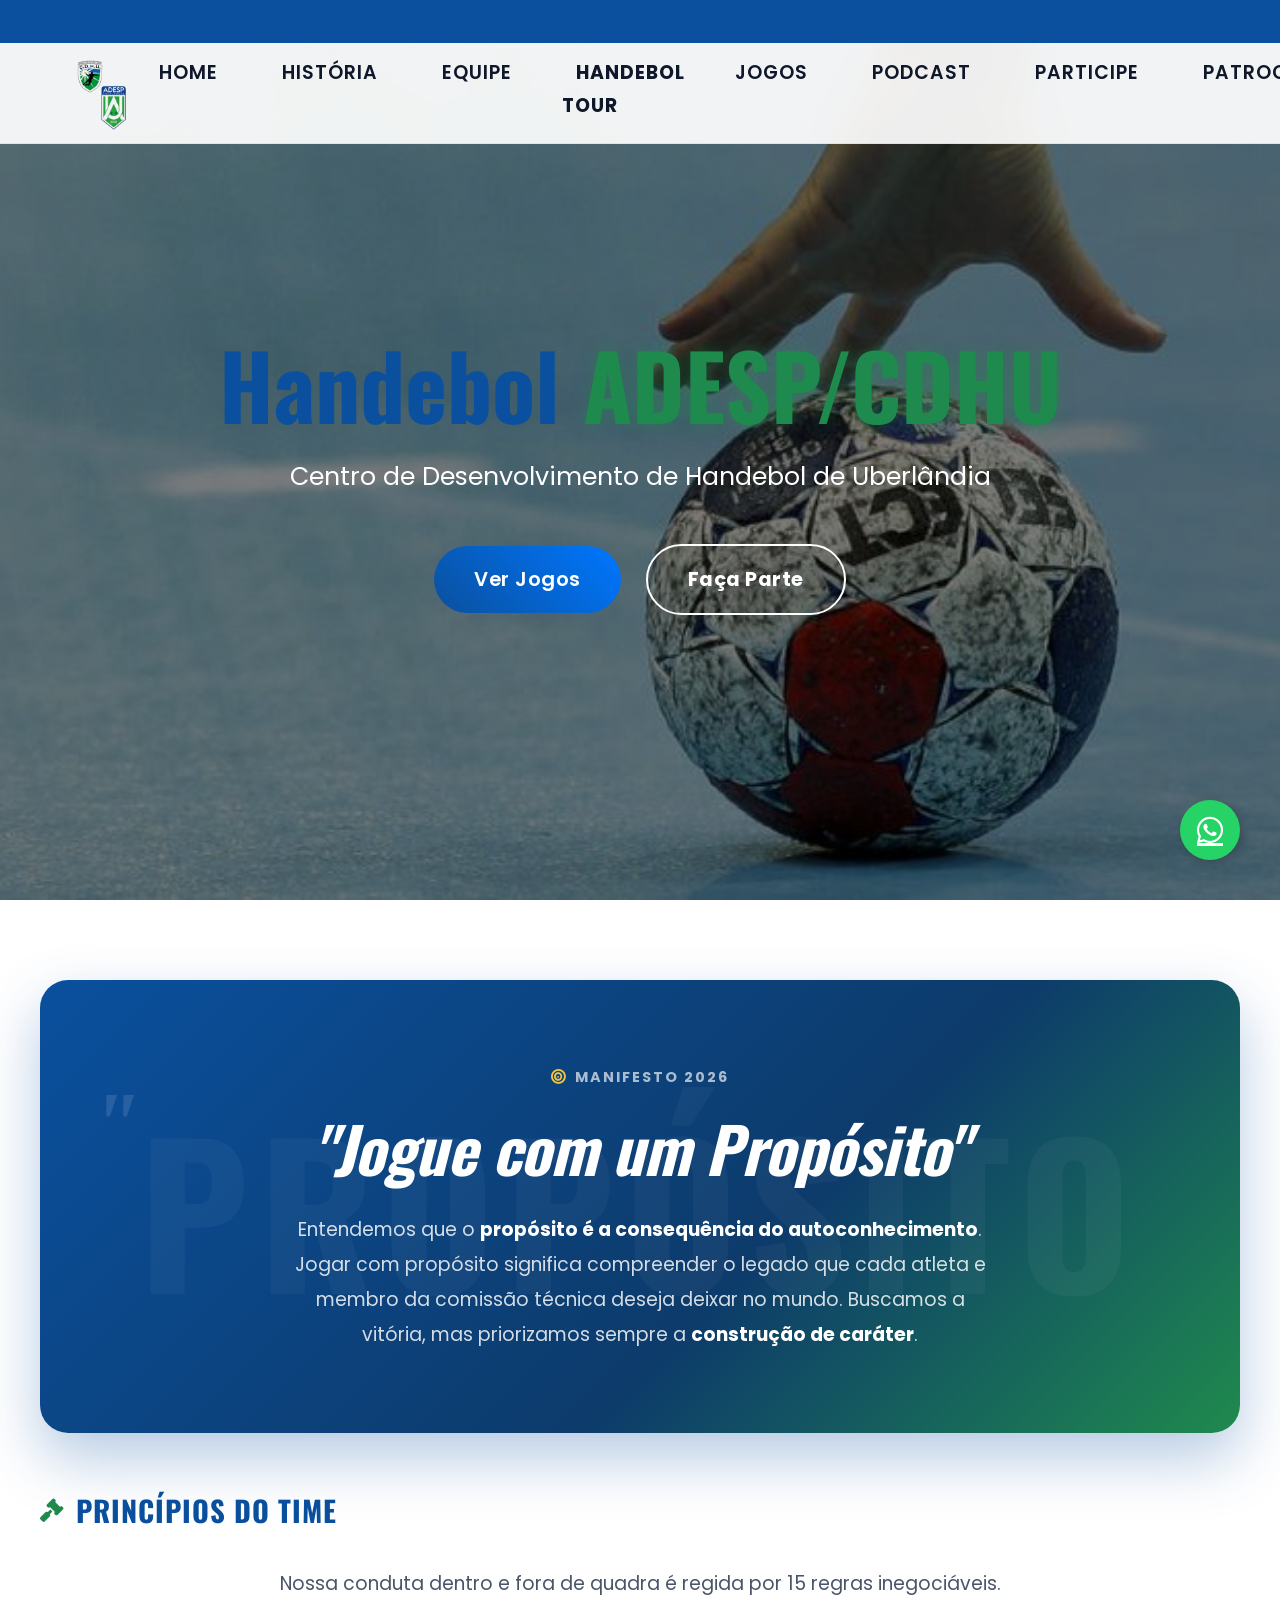
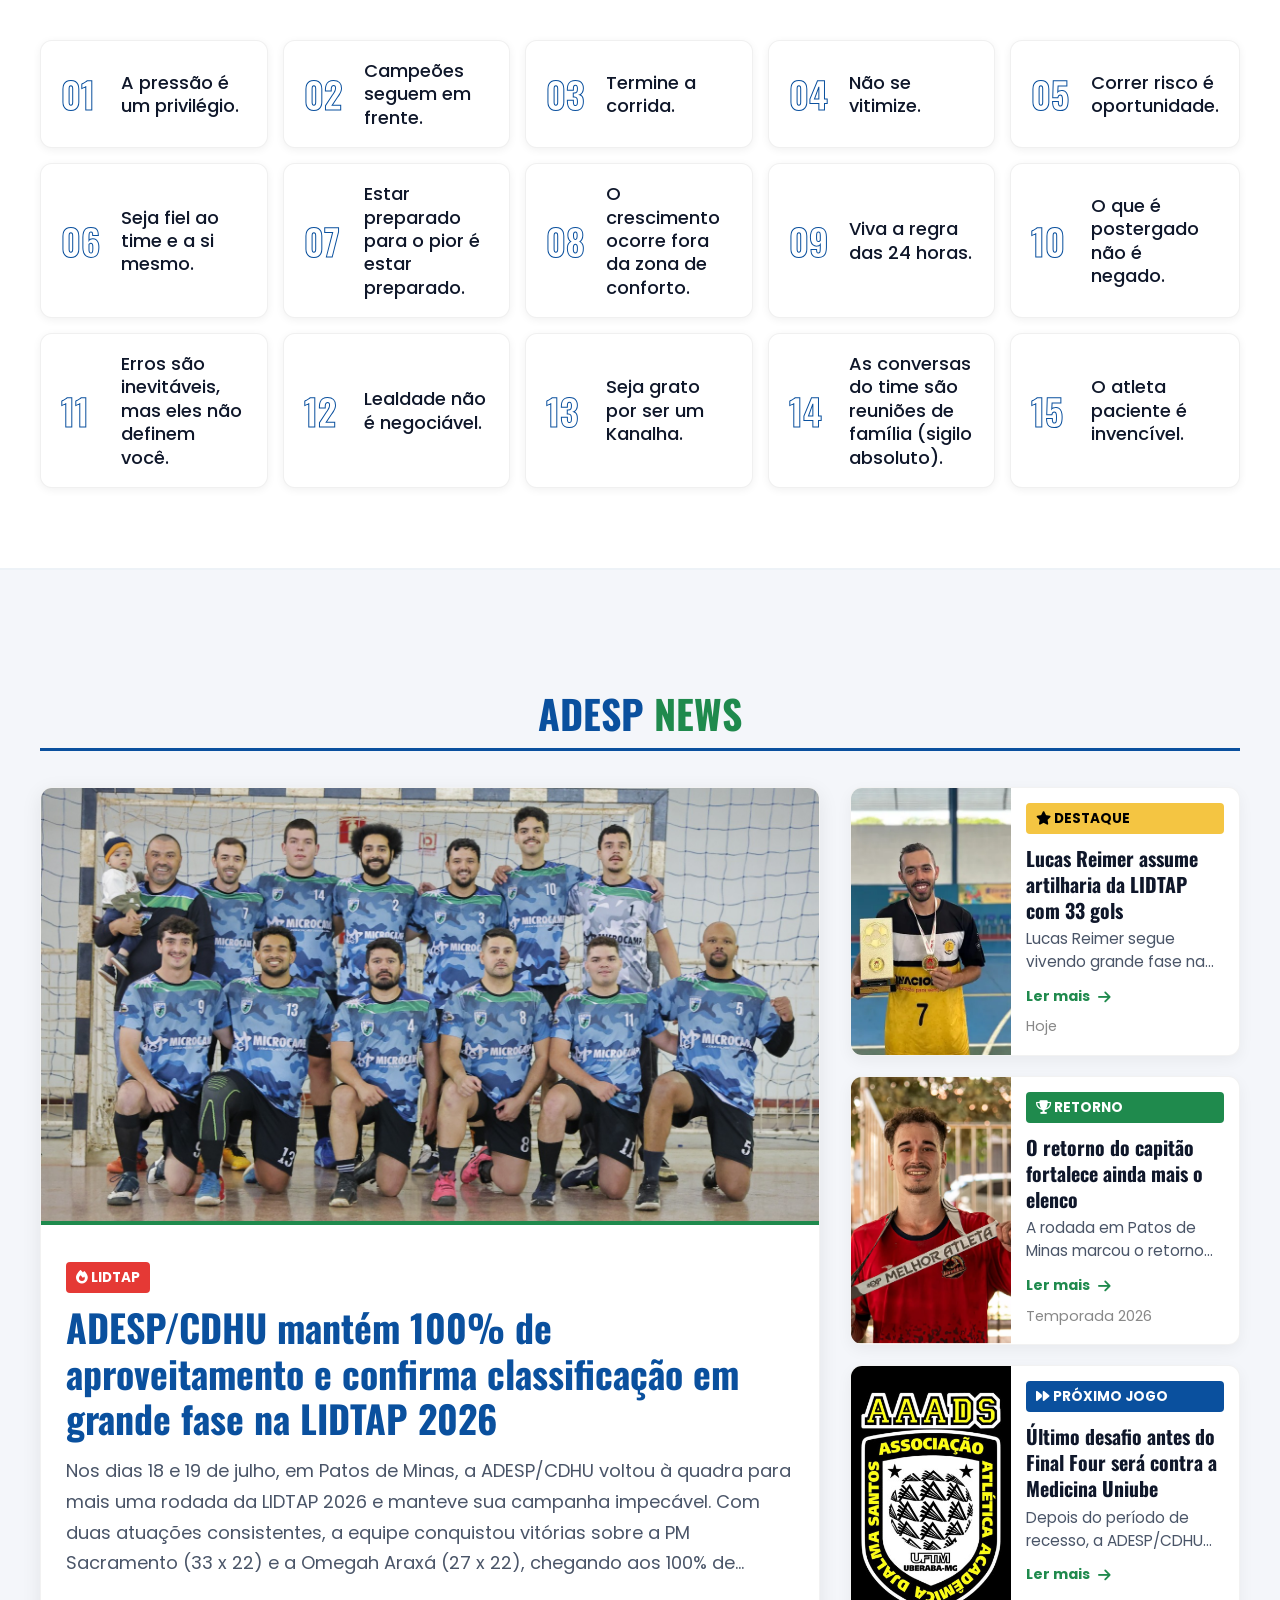
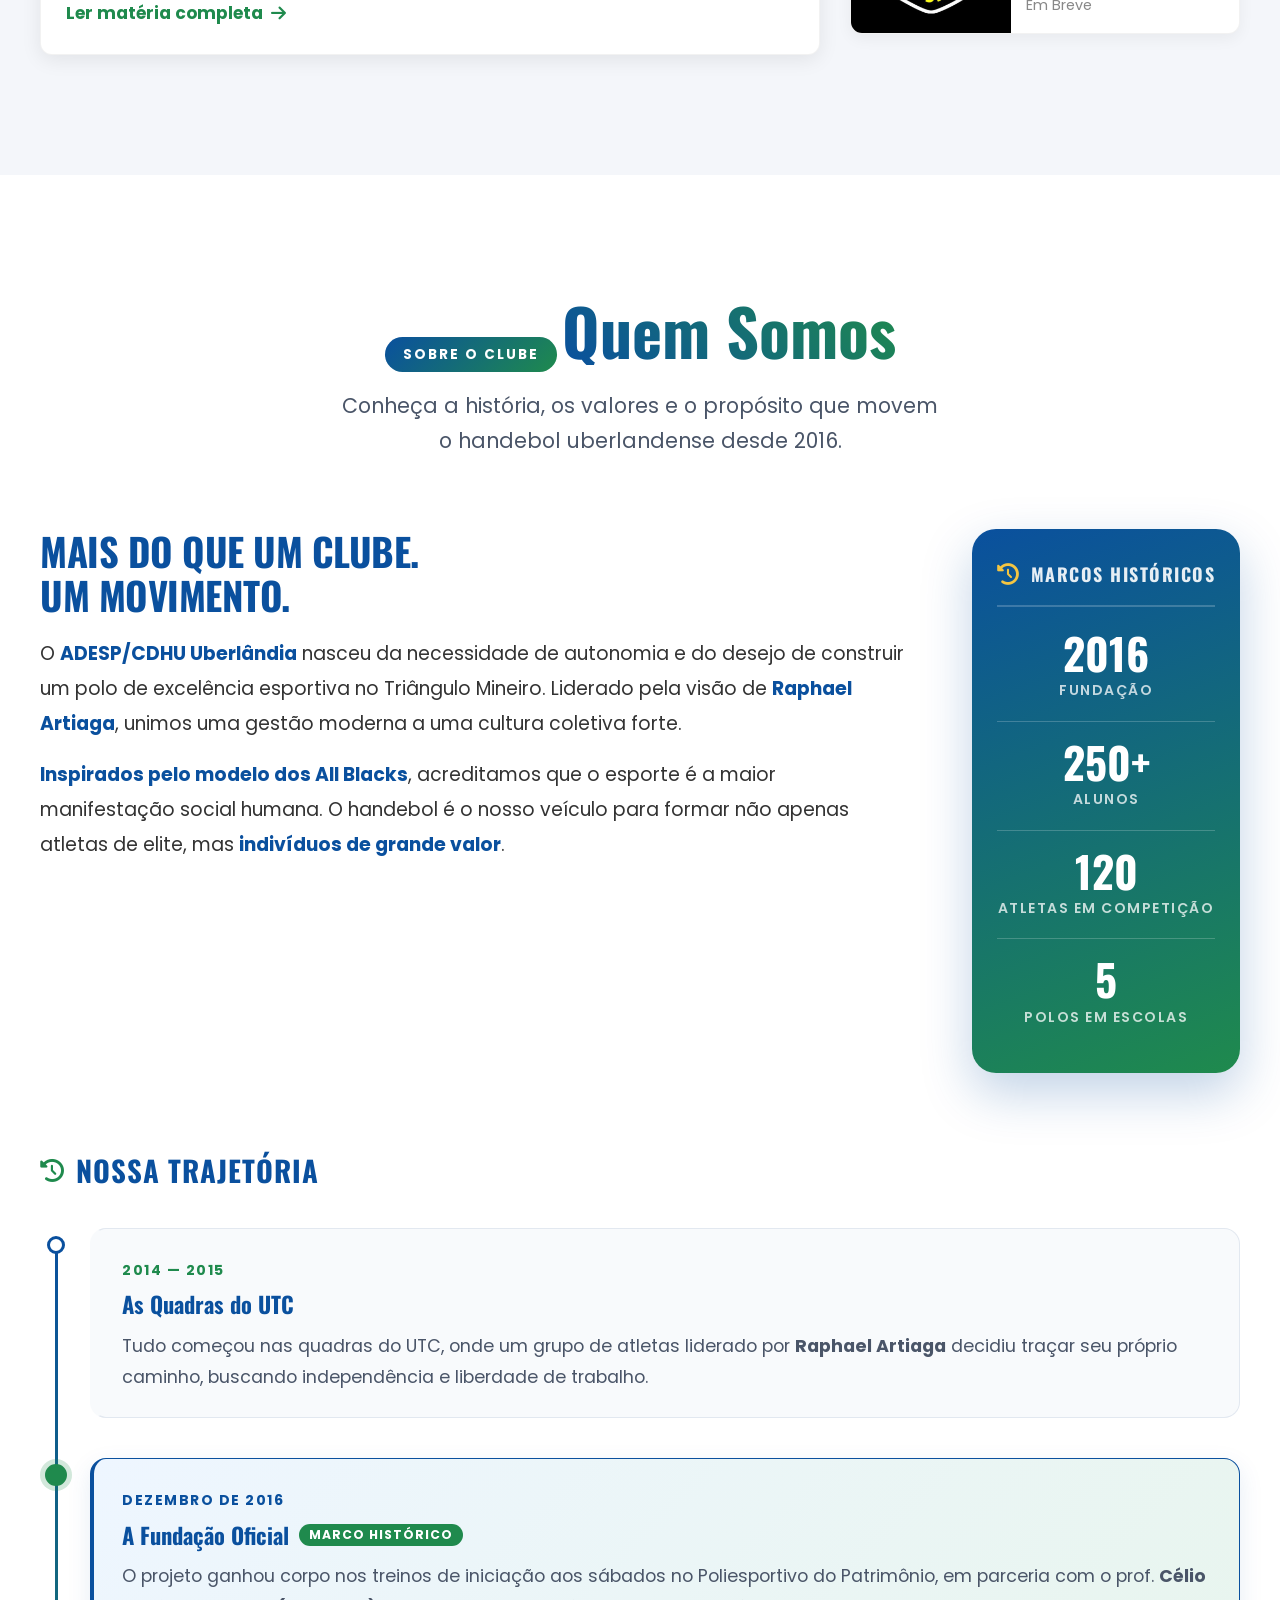
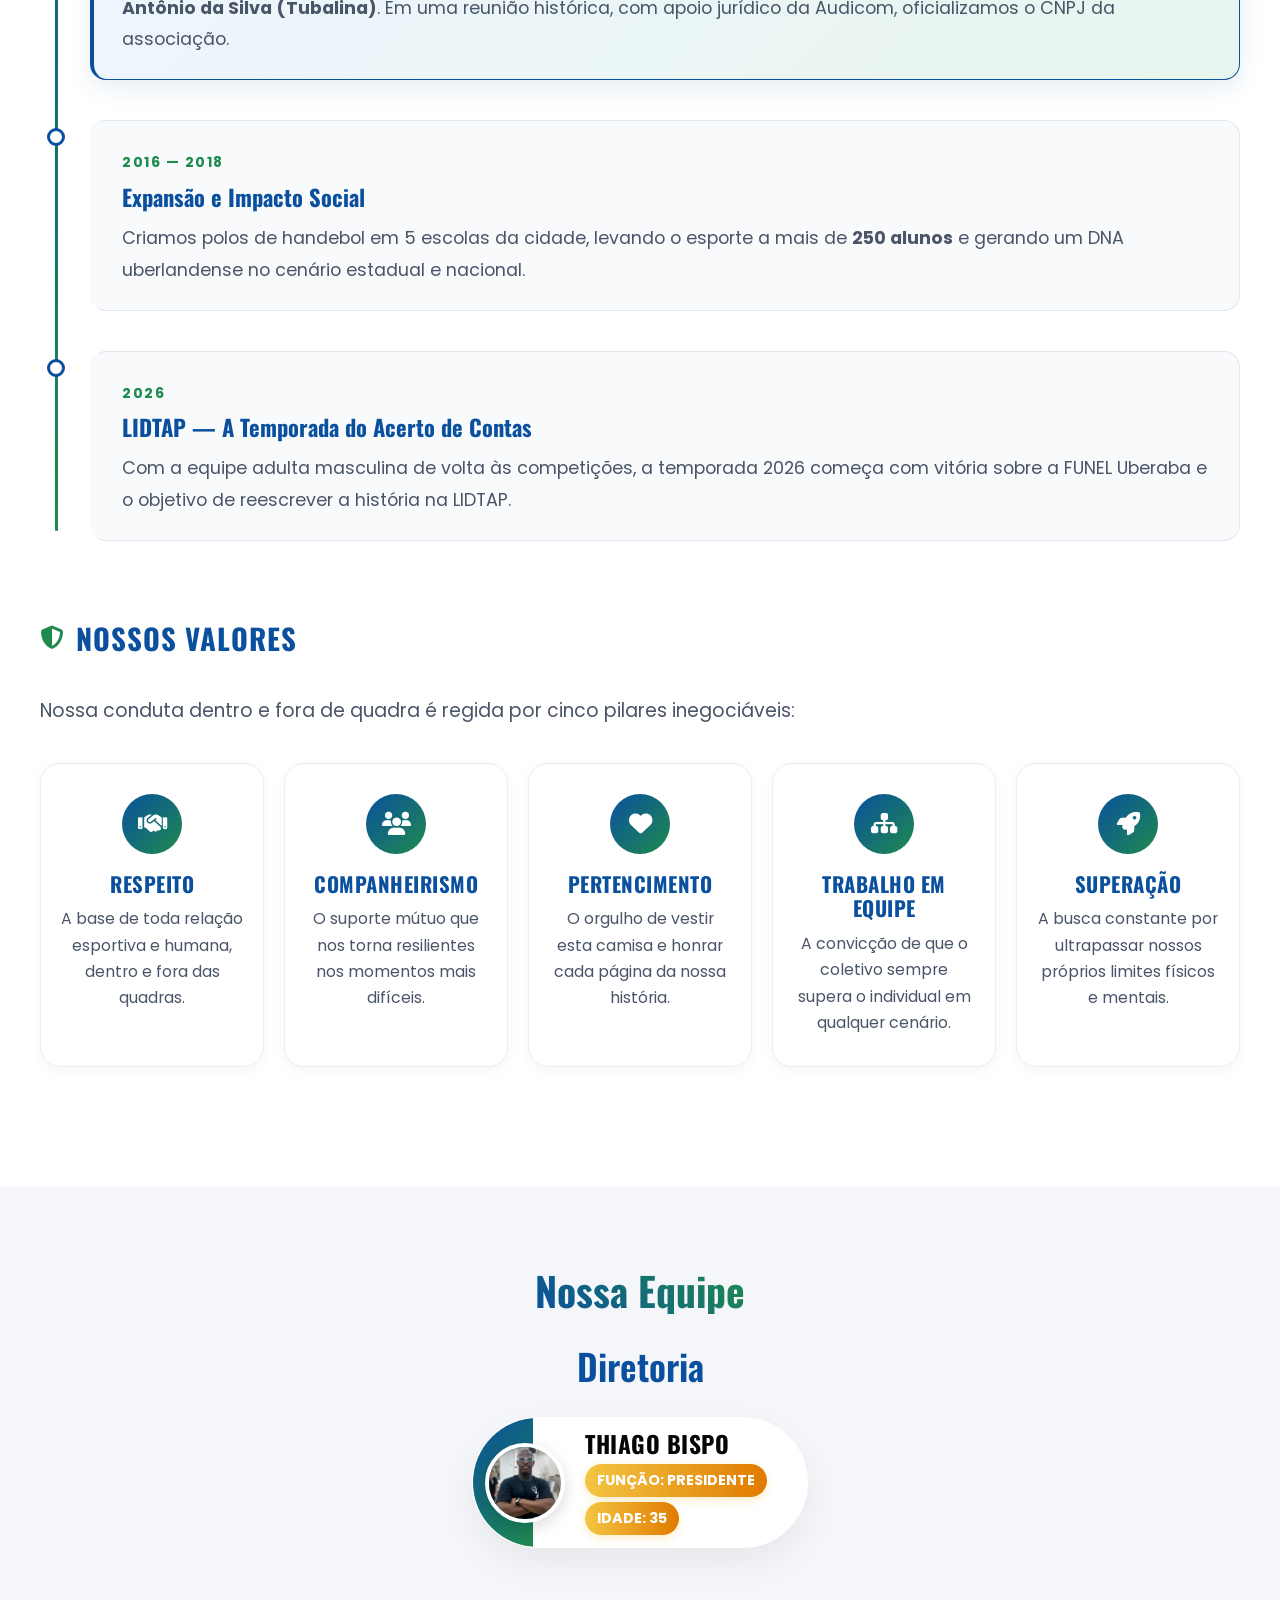
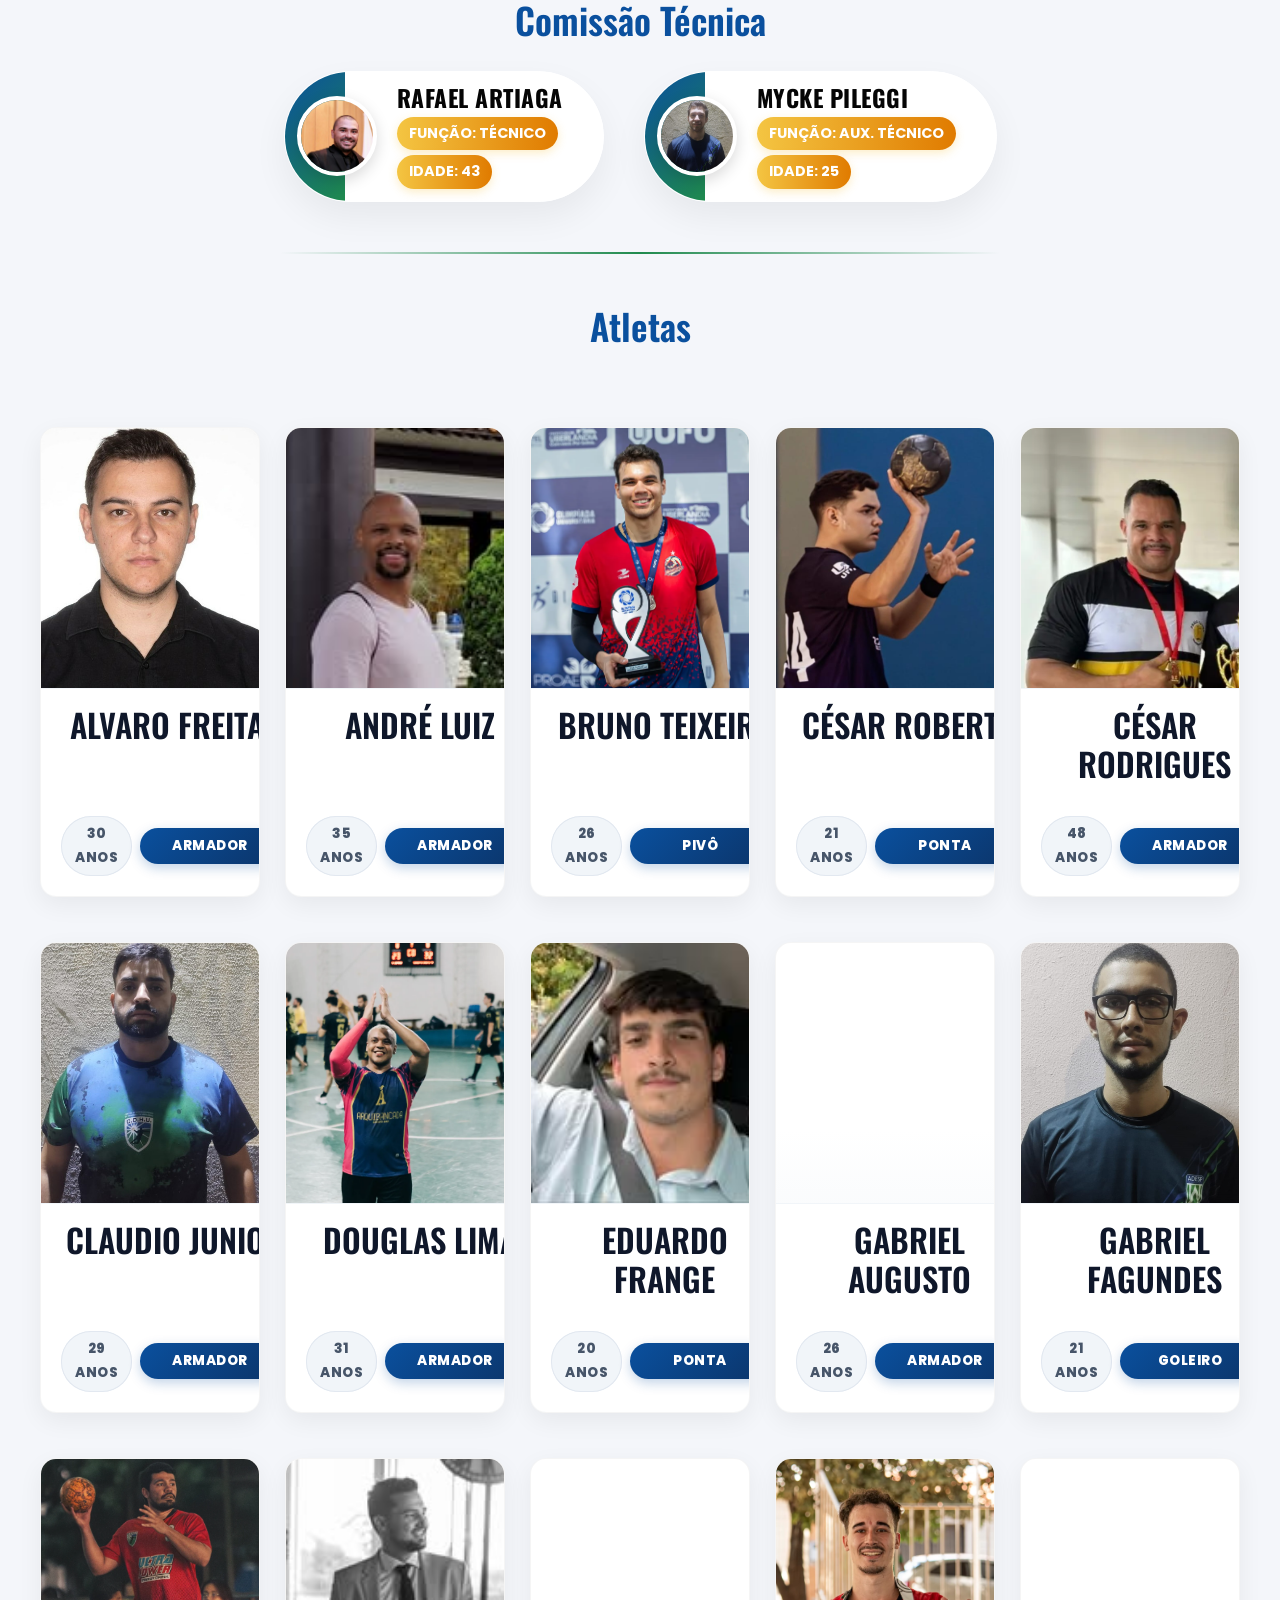
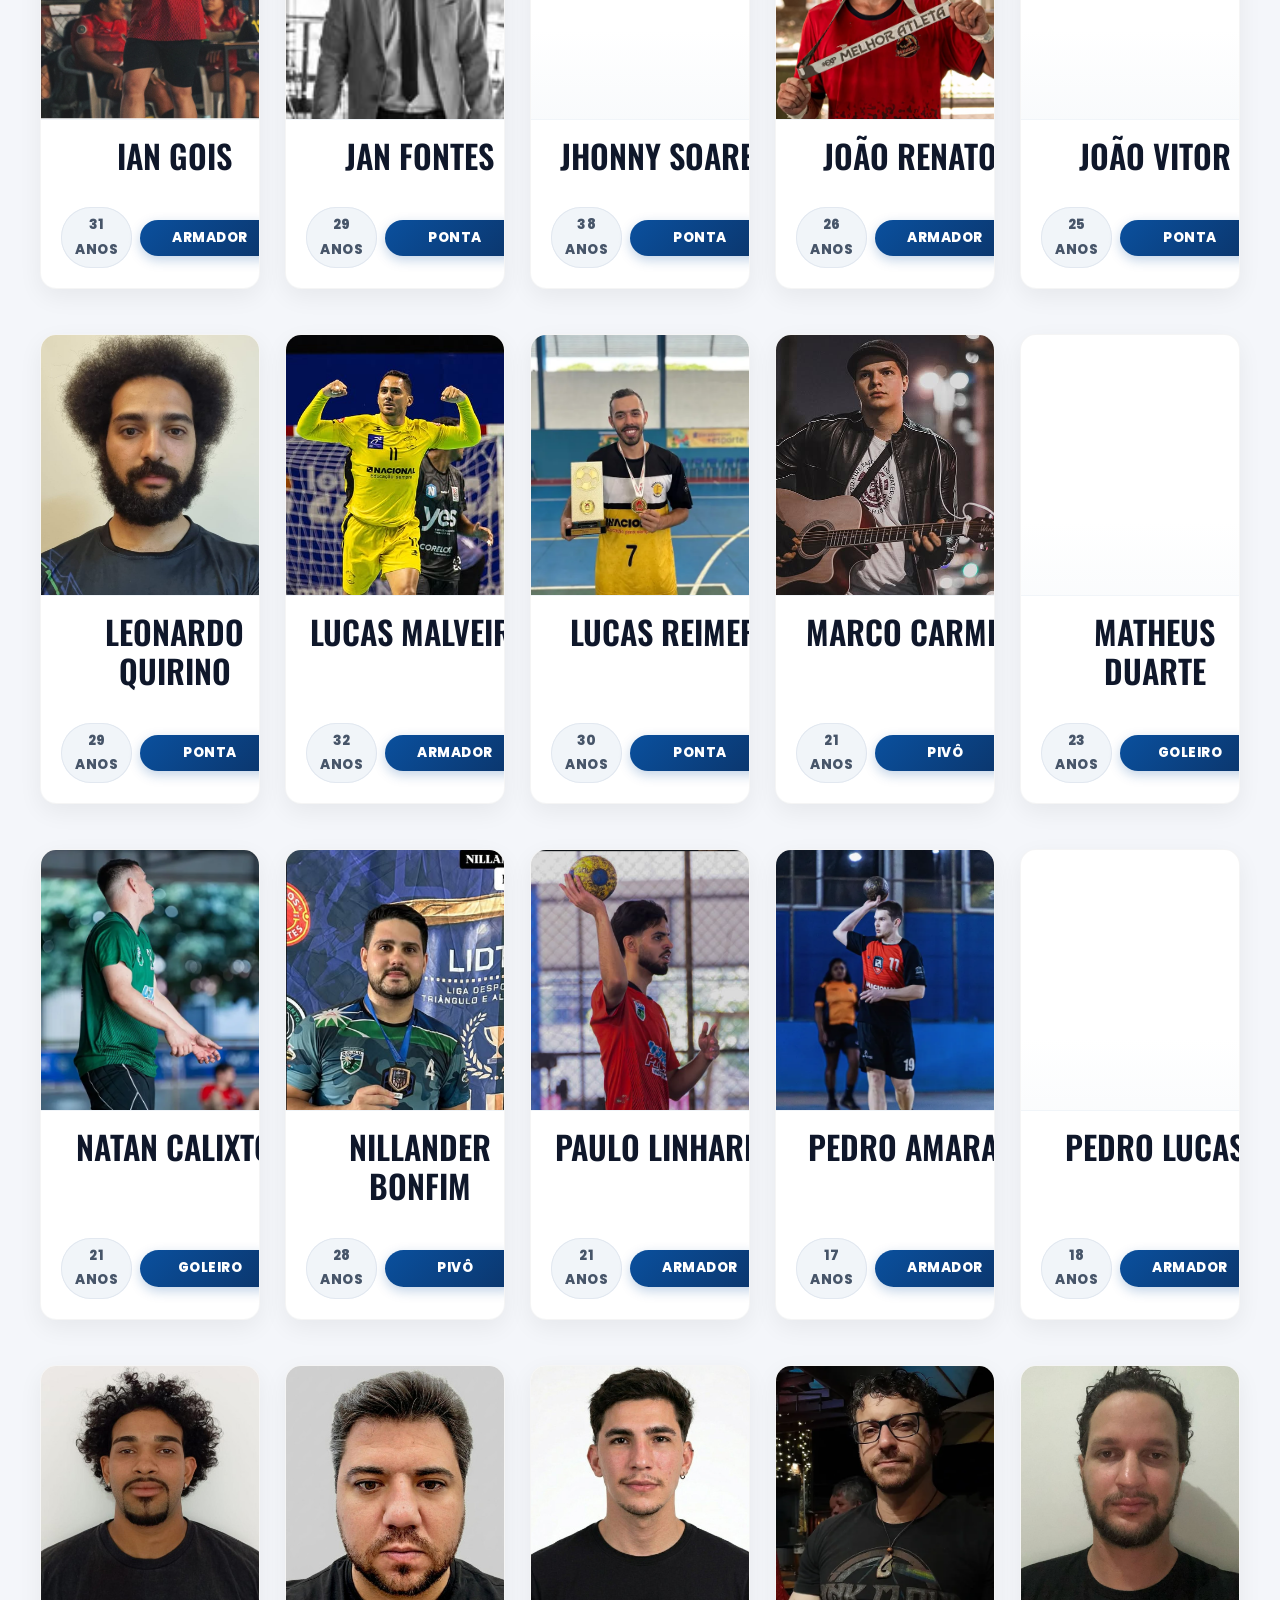
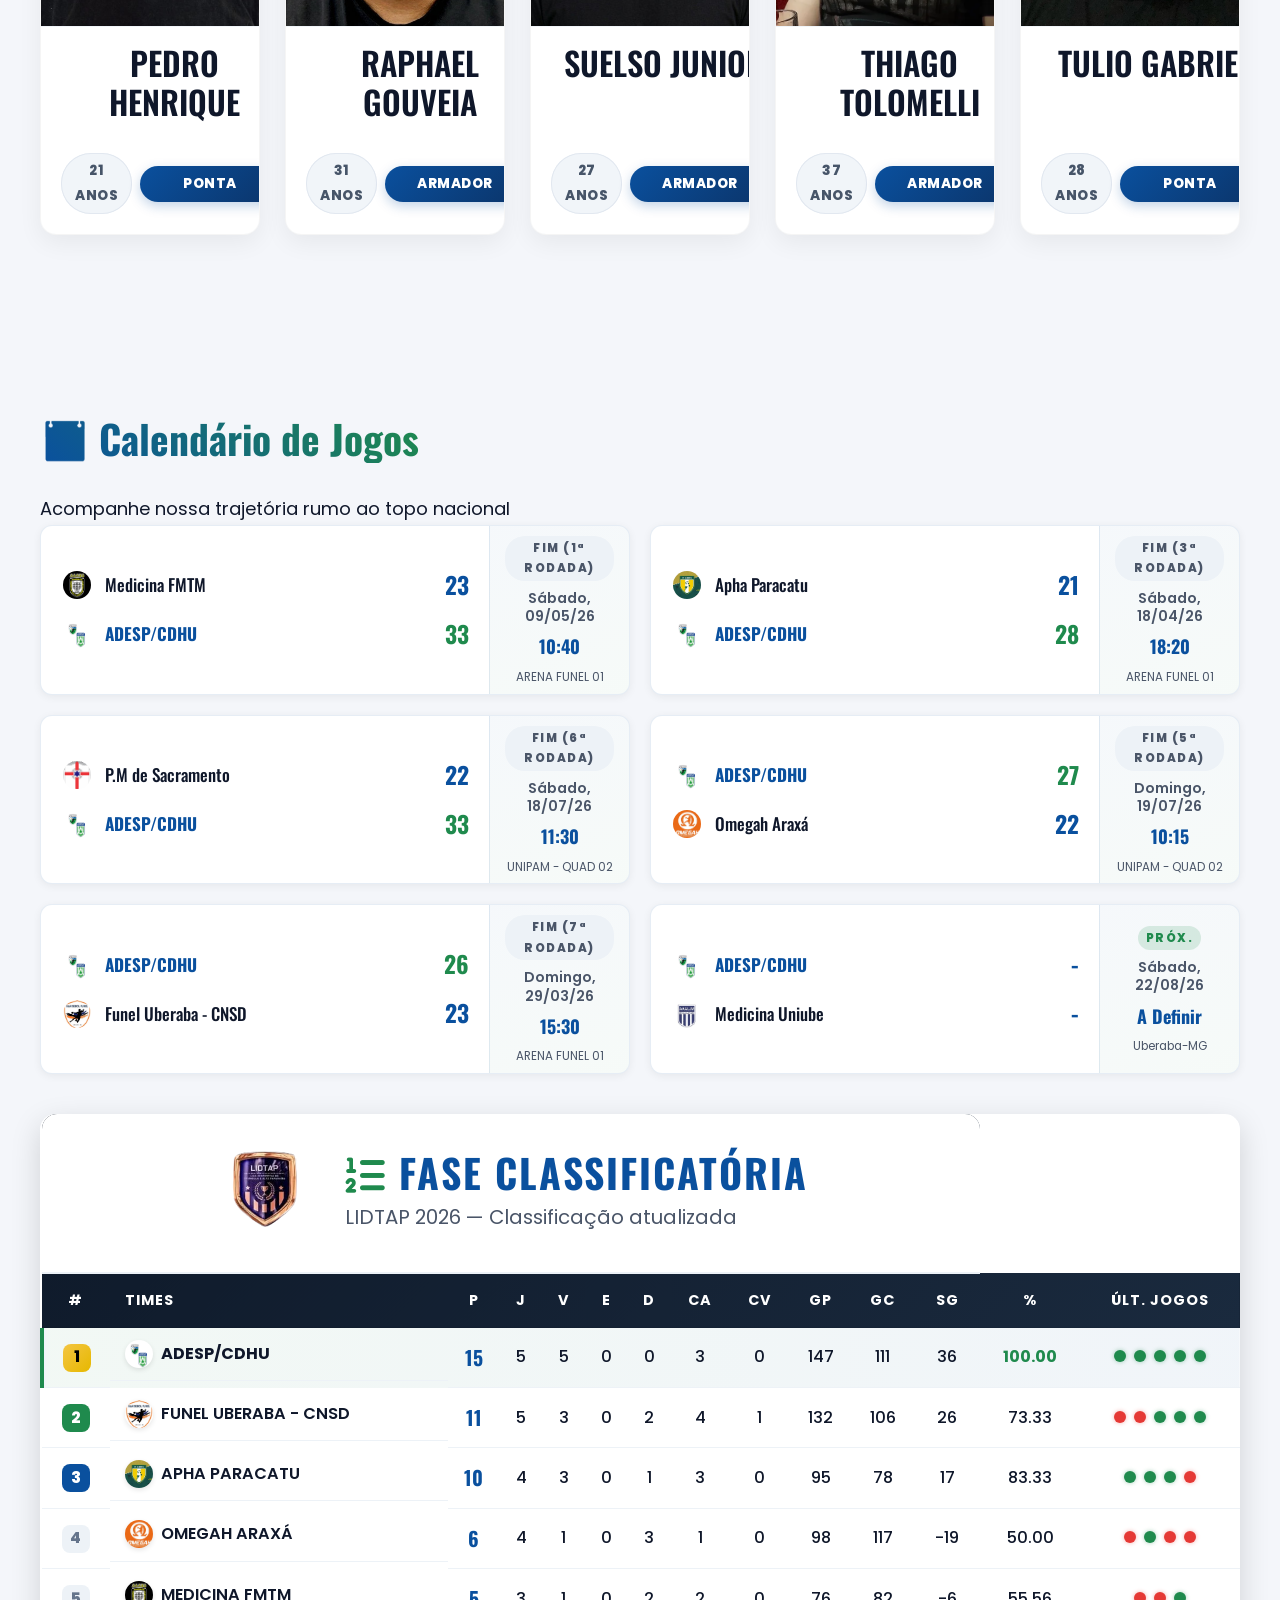
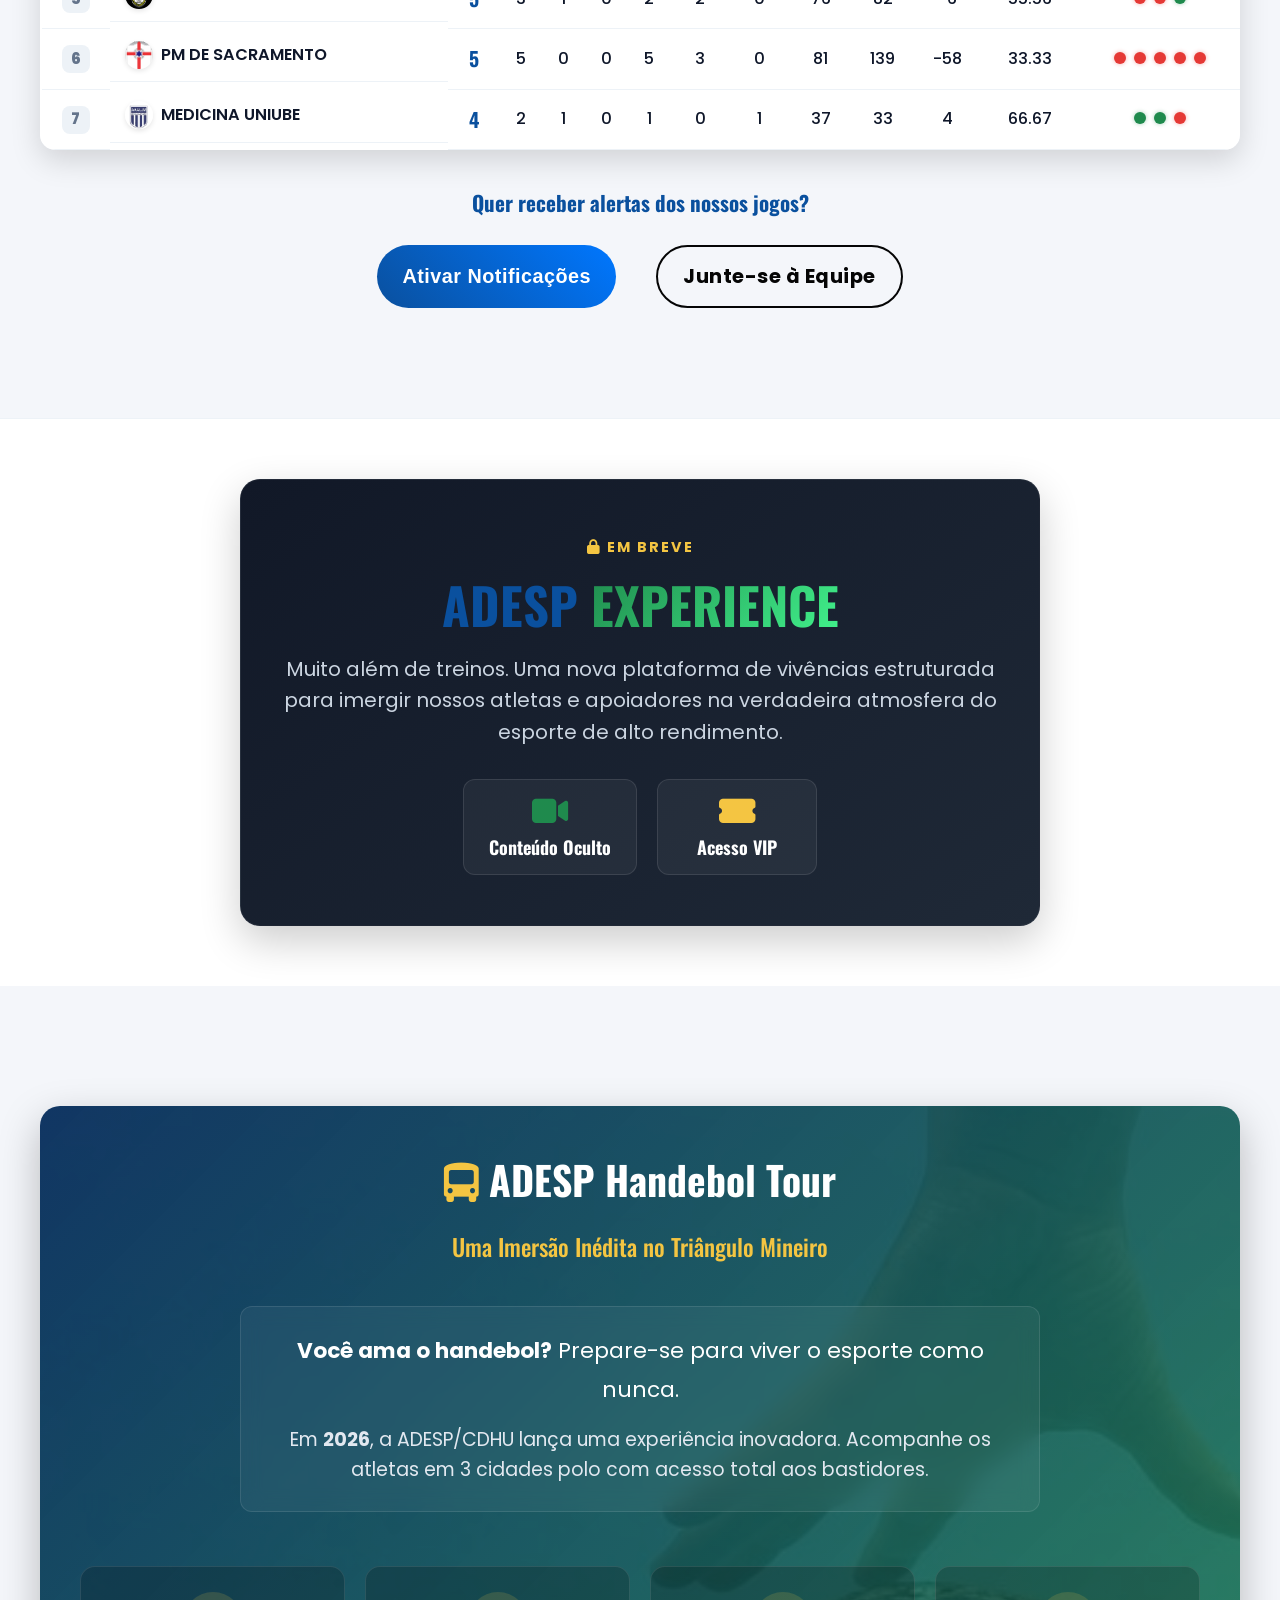
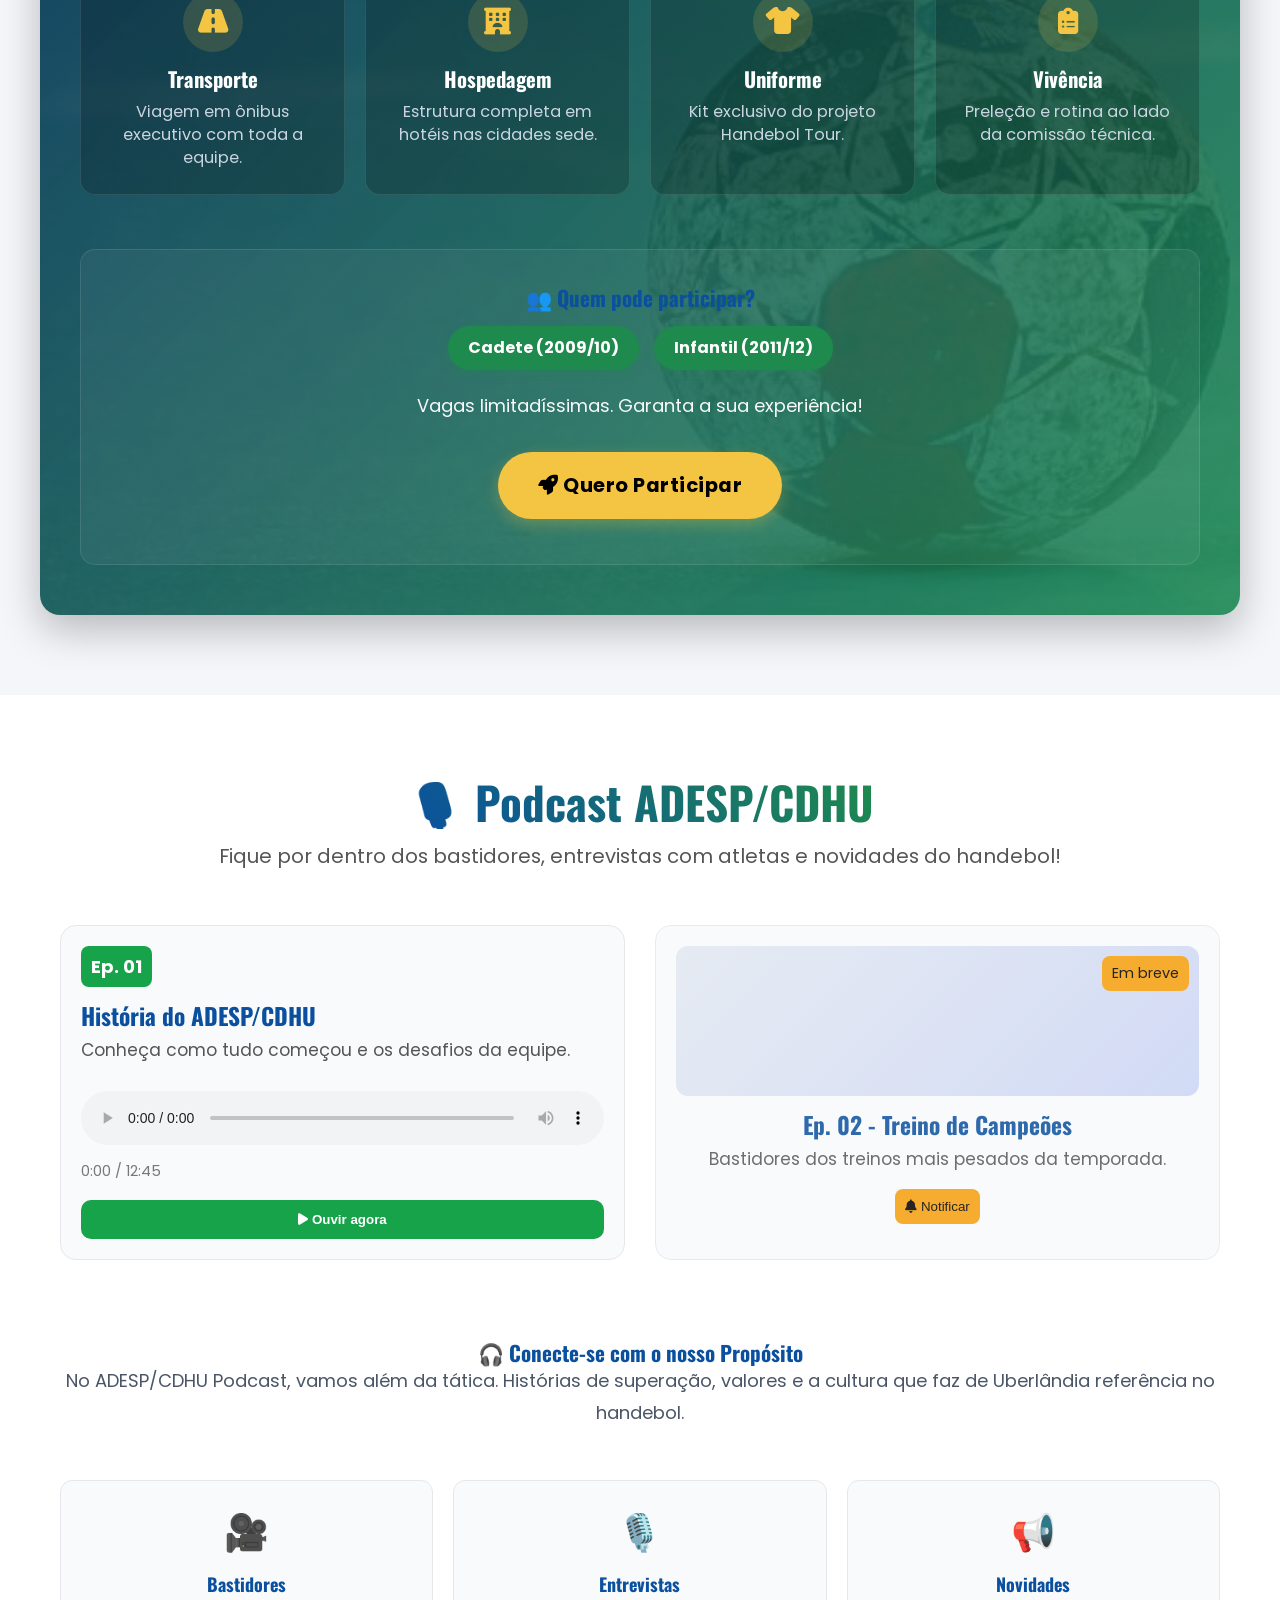
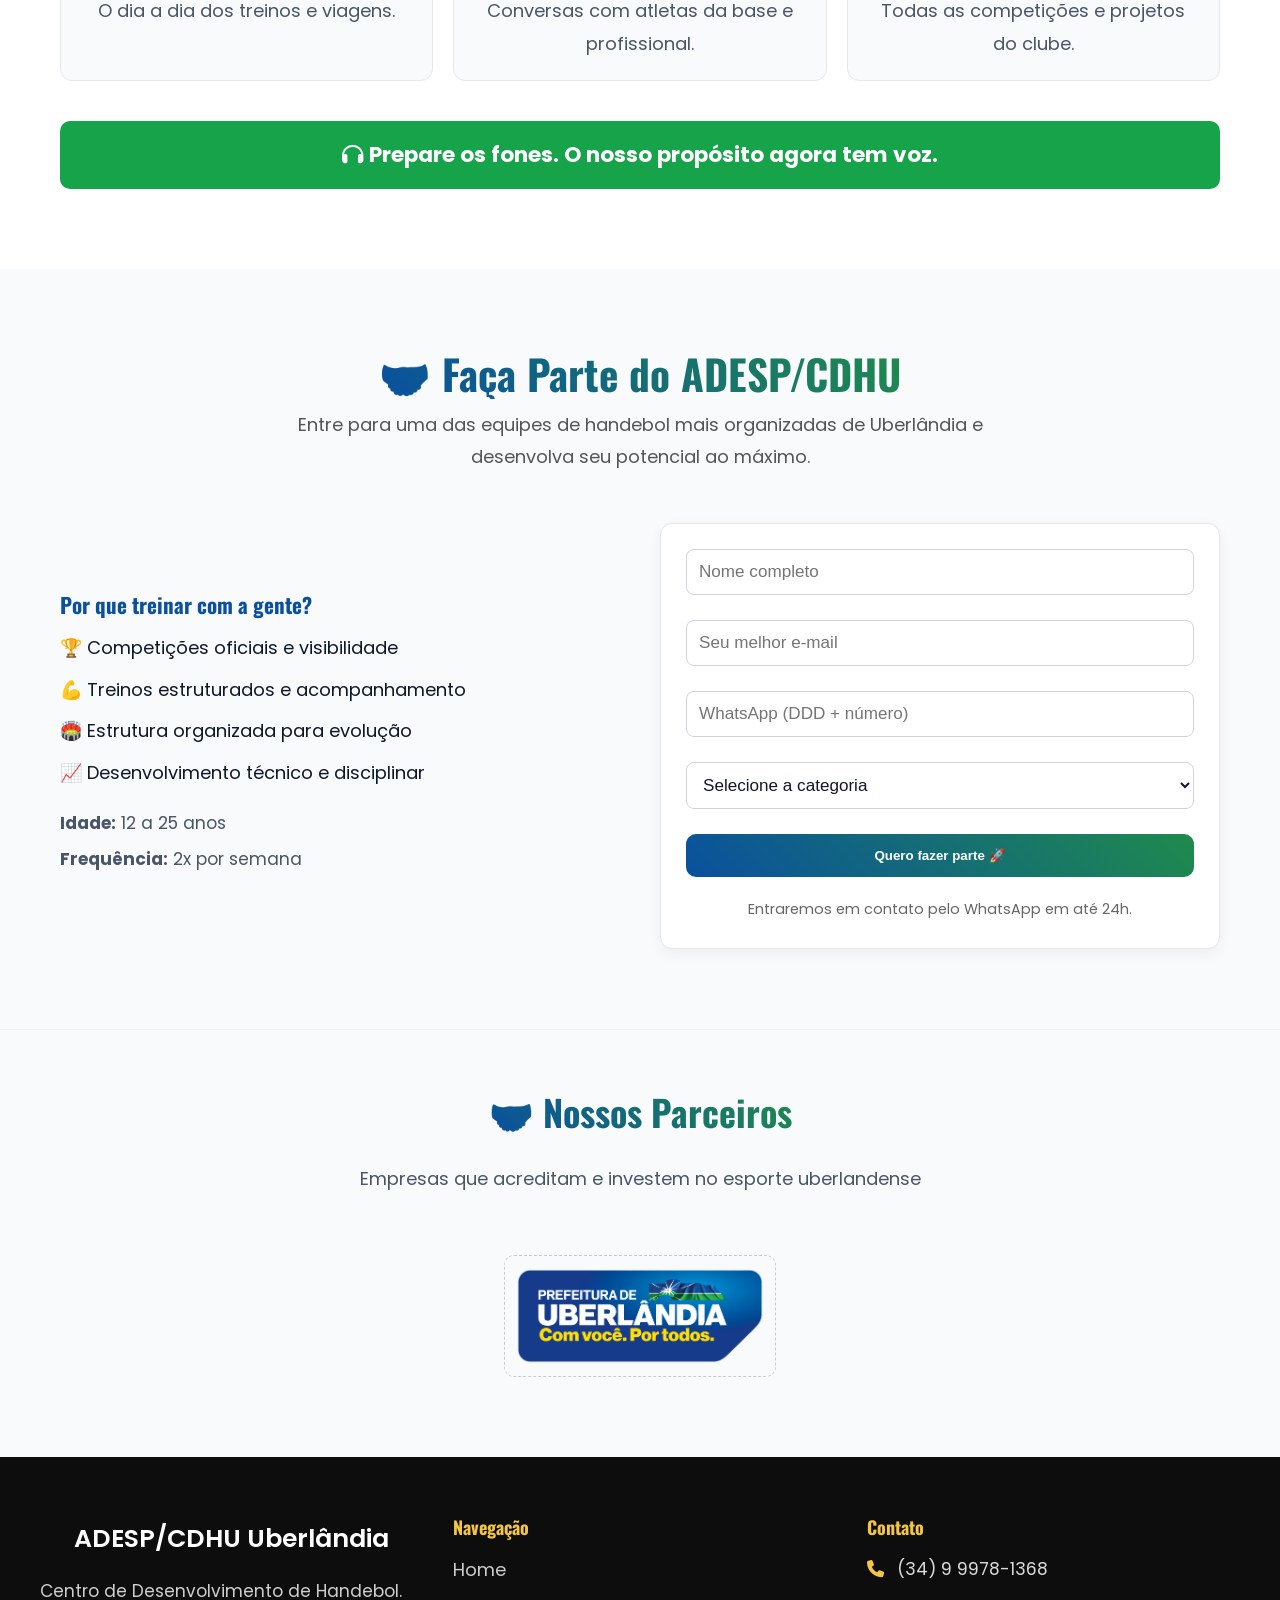
==== index.html @ bda916ec "Update index.html" ====
<!DOCTYPE html>
<html lang="pt-BR">

<head>
    <meta charset="UTF-8">
    <meta name="viewport" content="width=device-width, initial-scale=1.0">
    <title>🤾 ADESP/CDHU Uberlândia — Centro de Desenvolvimento de Handebol</title>
    <meta name="description"
        content="ADESP/CDHU Uberlândia: Centro de Desenvolvimento de Handebol. Formando atletas de alto rendimento e construindo propósito dentro e fora das quadras.">
    <meta name="theme-color" content="#0A509E">
    <link rel="canonical" href="https://adespcdhu.com">

    <!-- Open Graph Meta Tags -->
    <meta property="og:title" content="ADESP/CDHU Uberlândia">
    <meta property="og:description"
        content="Centro de Desenvolvimento de Handebol de Uberlândia. Formando atletas e construindo propósito dentro e fora das quadras.">
    <meta property="og:image" content="https://adespcdhu.com/Imagens/Time%20CDHU.webp">
    <meta property="og:url" content="https://adespcdhu.com">
    <meta property="og:type" content="website">

    <!-- Preconnect para conexões de fontes e ícones externos -->
    <link rel="preconnect" href="https://fonts.googleapis.com">
    <link rel="preconnect" href="https://fonts.gstatic.com" crossorigin>

    <!-- Fontes e Ícones -->
    <link
        href="https://fonts.googleapis.com/css2?family=Poppins:wght@300;400;500;600;700;800&family=Oswald:wght@400;500;600;700&display=swap"
        rel="stylesheet">
    <link rel="stylesheet" href="https://cdnjs.cloudflare.com/ajax/libs/font-awesome/6.4.0/css/all.min.css">

    <!-- Structured Data JSON-LD -->
    <script type="application/ld+json">
    {
      "@context": "https://schema.org",
      "@type": "SportsClub",
      "name": "ADESP/CDHU Uberlândia",
      "url": "https://adespcdhu.com",
      "logo": "https://adespcdhu.com/Imagens/CDHU.png",
      "description": "Centro de Desenvolvimento de Handebol de Uberlândia.",
      "telephone": "+55-34-99978-1368",
      "address": {
        "@type": "PostalAddress",
        "addressLocality": "Uberlândia",
        "addressRegion": "MG",
        "addressCountry": "BR"
      }
    }
    </script>

    <!-- Módulos CSS Locais -->
    <link rel="stylesheet" href="css/base.css">
    <link rel="stylesheet" href="css/navbar.css">
    <link rel="stylesheet" href="css/hero.css">
    <link rel="stylesheet" href="css/news.css">
    <link rel="stylesheet" href="css/historia.css">
    <link rel="stylesheet" href="css/equipe.css">
    <link rel="stylesheet" href="css/jogos.css">
    <link rel="stylesheet" href="css/patrocinadores.css">
    <link rel="stylesheet" href="css/modal.css">
    <link rel="stylesheet" href="css/footer.css">
</head>

<body>

    <!-- NEWS TICKER -->
    <div class="news-ticker">
        <div class="ticker-content">
            <span class="ticker-item"><i class="fas fa-trophy"></i> VITÓRIA COM AUTORIDADE: ADESP/CDHU 28 x 21 APHA
                PARACATU</span> •
            <span class="ticker-item"><i class="fas fa-fire"></i> GRANDE REAÇÃO: TIME VENCE APÓS COMEÇAR PERDENDO POR 5
                A 0</span> •
            <span class="ticker-item"><i class="fas fa-star"></i> MVP: SUELSO É DESTAQUE COM ALTO VOLUME OFENSIVO</span>
            •
            <span class="ticker-item"><i class="fas fa-podcast"></i> PODCAST ADESP/CDHU NO AR: EP.01 JÁ
                DISPONÍVEL</span> •
            <span class="ticker-item"><i class="fas fa-bus"></i> ADESP HANDEBOL TOUR 2026: EXPERIÊNCIA IMERSIVA
                CONFIRMADA</span> •
        </div>
    </div>

    <!-- HEADER / NAV -->
    <nav class="navbar">
        <div class="nav-container">
            <!-- LOGO -->
            <div class="logo left-logo">
                <img src="Imagens/ADESPCDHU.png" alt="Logo ADESP/CDHU Uberlândia" class="logo-img" decoding="async">
            </div>

            <!-- MENU PRINCIPAL -->
            <ul class="nav-menu">
                <li><a href="#home">Home</a></li>
                <li><a href="#historia">História</a></li>
                <li><a href="#equipe">Equipe</a></li>
                <li><a href="#handebol-tour" style="color: var(--primary-gold); font-weight: 700;">HANDEBOL TOUR</a>
                </li>
                <li><a href="#jogos">Jogos</a></li>
                <li><a href="#podcast">Podcast</a></li>
                <li><a href="#participe">Participe</a></li>
                <li><a href="#patrocinadores">Patrocinadores</a></li>
            </ul>



            <!-- HAMBURGER -->
            <div class="hamburger" role="button" aria-label="Abrir menu de navegação" aria-expanded="false"
                tabindex="0">
                <span></span>
                <span></span>
                <span></span>
            </div>
        </div>
    </nav>


    <!-- CONTEÚDO PRINCIPAL -->
    <main>

        <!-- HERO -->
        <section id="home" class="hero">
            <div class="hero-content">
                <h1>Handebol <span>ADESP/CDHU</span></h1>
                <p style="color: #ffffff;">Centro de Desenvolvimento de Handebol de Uberlândia</p>

                <div class="hero-buttons">
                    <a href="#jogos" class="btn-primary">Ver Jogos</a>
                    <a href="#participe" class="btn-secondary">Faça Parte</a>
                </div>
            </div>
        </section>

        <!-- MANIFESTO E PRINCÍPIOS (MOVIDO PARA CIMA) -->
        <section id="proposito-principios" class="section pt-0 pb-0"
            style="background: var(--bg-card); border-bottom: 2px solid #edf2f7; padding-top: 80px; padding-bottom: 80px;">
            <div class="container">
                <!-- MANIFESTO -->
                <div class="manifesto-premium" style="margin-bottom: 60px;">
                    <div class="manifesto-bg-text" aria-hidden="true">PROPÓSITO</div>
                    <span class="manifesto-eyebrow"><i class="fas fa-bullseye"></i> Manifesto 2026</span>
                    <blockquote class="manifesto-quote">"Jogue com um Propósito"</blockquote>
                    <p class="manifesto-body">Entendemos que o <strong>propósito é a consequência do
                            autoconhecimento</strong>. Jogar com propósito significa compreender o legado que cada
                        atleta e membro da comissão técnica deseja deixar no mundo. Buscamos a vitória, mas priorizamos
                        sempre a <strong>construção de caráter</strong>.</p>
                </div>

                <!-- PRINCÍPIOS DO TIME -->
                <div class="principios-section-premium">
                    <h3 class="historia-section-title" style="text-align: center;"><i class="fas fa-gavel"></i>
                        Princípios do Time</h3>
                    <p class="valores-intro" style="text-align: center; margin-bottom: 40px;">Nossa conduta dentro e
                        fora de quadra é regida por 15 regras inegociáveis.</p>

                    <div class="principios-grid-premium">
                        <div class="principio-card">
                            <span class="principio-num">01</span>
                            <p>A pressão é um privilégio.</p>
                        </div>
                        <div class="principio-card">
                            <span class="principio-num">02</span>
                            <p>Campeões seguem em frente.</p>
                        </div>
                        <div class="principio-card">
                            <span class="principio-num">03</span>
                            <p>Termine a corrida.</p>
                        </div>
                        <div class="principio-card">
                            <span class="principio-num">04</span>
                            <p>Não se vitimize.</p>
                        </div>
                        <div class="principio-card">
                            <span class="principio-num">05</span>
                            <p>Correr risco é oportunidade.</p>
                        </div>
                        <div class="principio-card">
                            <span class="principio-num">06</span>
                            <p>Seja fiel ao time e a si mesmo.</p>
                        </div>
                        <div class="principio-card">
                            <span class="principio-num">07</span>
                            <p>Estar preparado para o pior é estar preparado.</p>
                        </div>
                        <div class="principio-card">
                            <span class="principio-num">08</span>
                            <p>O crescimento ocorre fora da zona de conforto.</p>
                        </div>
                        <div class="principio-card">
                            <span class="principio-num">09</span>
                            <p>Viva a regra das 24 horas.</p>
                        </div>
                        <div class="principio-card">
                            <span class="principio-num">10</span>
                            <p>O que é postergado não é negado.</p>
                        </div>
                        <div class="principio-card">
                            <span class="principio-num">11</span>
                            <p>Erros são inevitáveis, mas eles não definem você.</p>
                        </div>
                        <div class="principio-card">
                            <span class="principio-num">12</span>
                            <p>Lealdade não é negociável.</p>
                        </div>
                        <div class="principio-card">
                            <span class="principio-num">13</span>
                            <p>Seja grato por ser um Kanalha.</p>
                        </div>
                        <div class="principio-card">
                            <span class="principio-num">14</span>
                            <p>As conversas do time são reuniões de família (sigilo absoluto).</p>
                        </div>
                        <div class="principio-card">
                            <span class="principio-num">15</span>
                            <p>O atleta paciente é invencível.</p>
                        </div>
                    </div>
                </div>
            </div>
        </section>

        <!-- ========================================
           PORTAL DE NOTÍCIAS (JORNAL)
        ======================================== -->
        <section id="noticias" class="section">
            <div class="container">
                <div
                    style="text-align: left; margin-bottom: 2rem; border-bottom: 3px solid var(--primary-blue); padding-bottom: 10px;">
                    <h2 style="font-size: 2.2rem; margin: 0; font-family: 'Oswald', sans-serif;">ADESP <span
                            style="color: var(--primary-green);">NEWS</span></h2>
                </div>

                <div class="news-portal">
                    <!-- Notícia Principal -->
                    <article class="news-main">
                        <img src="Imagens/Time CDHU.jpeg" alt="Destaque Principal" class="news-img" loading="lazy"
                            decoding="async">
                        <div class="news-content">
                            <span class="news-tag" style="background: #E53935;"><i class="fas fa-fire"></i>
                                LIDTAP</span>
                            <h3 class="news-title">ADESP/CDHU mantém 100% de aproveitamento e confirma classificação em
                                grande fase na LIDTAP 2026</h3>
                            <p class="news-excerpt">
                                Nos dias 18 e 19 de julho, em Patos de Minas, a ADESP/CDHU voltou à quadra para mais uma
                                rodada da LIDTAP 2026 e manteve sua campanha impecável. Com duas atuações consistentes,
                                a equipe conquistou vitórias sobre a PM Sacramento (33 x 22) e a Omegah Araxá (27 x 22),
                                chegando aos 100% de aproveitamento na competição e reforçando sua condição de uma das
                                principais forças da temporada.<br><br>

                                Mais do que os resultados, a rodada evidenciou a evolução coletiva do grupo. O time
                                apresentou maior entrosamento, boa intensidade defensiva e um ataque cada vez mais
                                equilibrado, com participação de diversos atletas ao longo das duas partidas.<br><br>

                                Entre os grandes destaques estiveram o goleiro Matheus Duarte Basílio, que teve atuações
                                decisivas nas duas vitórias, além de Lucas Reimer, André Luiz, Lucas Malveira e
                                Nillander Bonfim, fundamentais para o desempenho da equipe durante todo o fim de
                                semana.<br><br>

                                A rodada também marcou um momento especial para o elenco, com o retorno de três atletas
                                importantes. O capitão João Renato voltou a vestir a camisa da ADESP/CDHU, assim como o
                                jovem Pedro Lucas, recuperado de cirurgia no joelho, e o experiente Pedro Castilho,
                                ampliando ainda mais as opções da comissão técnica para a sequência da
                                temporada.<br><br>

                                Agora a equipe entra em um período de recesso de quinze dias e retorna aos treinamentos
                                em 4 de agosto, iniciando a preparação para o confronto diante da Medicina Uniube,
                                válido pela última rodada da fase classificatória antes do Final Four.<br><br>

                                O objetivo permanece claro: manter os 100% de aproveitamento, fortalecer ainda mais o
                                entrosamento do grupo e chegar à fase decisiva da competição no melhor nível técnico
                                possível.<br><br>

                                <strong>📊 Resultados da rodada</strong><br>
                                ✅ PM Sacramento 22 x 33 ADESP/CDHU<br>
                                ✅ ADESP/CDHU 27 x 22 Omegah Araxá<br><br>

                                Jogue com um Propósito! UH CDHU!
                            </p>
                            <a href="javascript:void(0)" class="news-read-more"
                                onclick="toggleNews(this, 'news-excerpt')">Ler matéria completa <i
                                    class="fas fa-arrow-right"></i></a>
                        </div>
                    </article>

                    <!-- Coluna Lateral de Notícias -->
                    <aside class="news-sidebar">
                        <article class="news-side-item">
                            <img src="Imagens/Lucas Reimer.webp" alt="Lucas Reimer" class="news-side-img" loading="lazy"
                                decoding="async">
                            <div class="news-side-content">
                                <span class="news-tag" style="background: var(--accent-gold); color: #000;"><i
                                        class="fas fa-star"></i> DESTAQUE</span>
                                <h4>Lucas Reimer assume artilharia da LIDTAP com 33 gols</h4>
                                <p class="news-side-excerpt">
                                    Lucas Reimer segue vivendo grande fase na temporada. Com mais uma excelente rodada,
                                    o ponta-esquerda chegou à marca de 33 gols e assumiu a artilharia da LIDTAP 2026. A
                                    eficiência nas finalizações, a velocidade nas transições e a regularidade ofensiva
                                    colocam o atleta entre os principais nomes da competição, sendo peça fundamental na
                                    campanha invicta da ADESP/CDHU.
                                </p>
                                <a href="javascript:void(0)" class="news-read-more side-read-more"
                                    onclick="toggleNews(this, 'news-side-excerpt')"
                                    style="font-size:0.8rem; margin-bottom: 5px;">Ler mais <i
                                        class="fas fa-arrow-right"></i></a>
                                <span class="news-date">Hoje</span>
                            </div>
                        </article>

                        <article class="news-side-item">
                            <img src="Imagens/João Renato.png" alt="João Renato" class="news-side-img" loading="lazy"
                                decoding="async">
                            <div class="news-side-content">
                                <span class="news-tag" style="background: var(--primary-green);"><i
                                        class="fas fa-trophy"></i> RETORNO</span>
                                <h4>O retorno do capitão fortalece ainda mais o elenco</h4>
                                <p class="news-side-excerpt">
                                    A rodada em Patos de Minas marcou o retorno de um dos líderes da equipe. Após
                                    período afastado, João Renato voltou a atuar pela ADESP/CDHU, reforçando o grupo
                                    dentro e fora de quadra. Além do capitão, também retornaram o jovem Pedro Lucas,
                                    recuperado de cirurgia no joelho, e Pedro Castilho, aumentando a profundidade do
                                    elenco para a reta final da fase classificatória.
                                </p>
                                <a href="javascript:void(0)" class="news-read-more side-read-more"
                                    onclick="toggleNews(this, 'news-side-excerpt')"
                                    style="font-size:0.8rem; margin-bottom: 5px;">Ler mais <i
                                        class="fas fa-arrow-right"></i></a>
                                <span class="news-date">Temporada 2026</span>
                            </div>
                        </article>

                        <article class="news-side-item">
                            <img src="Imagens/Medicina UFTM.jpeg" alt="Medicina Uniube" class="news-side-img"
                                loading="lazy" decoding="async"
                                onerror="this.src='https://via.placeholder.com/300x200?text=Medicina'">
                            <div class="news-side-content">
                                <span class="news-tag"><i class="fas fa-forward"></i> PRÓXIMO JOGO</span>
                                <h4>Último desafio antes do Final Four será contra a Medicina Uniube</h4>
                                <p class="news-side-excerpt">
                                    Depois do período de recesso, a ADESP/CDHU retomará os treinamentos no dia 4 de
                                    agosto com foco total na preparação para a última rodada da fase classificatória da
                                    LIDTAP. O adversário será a tradicional equipe da Medicina Uniube, em partida
                                    marcada para o dia 22 de agosto, em Uberaba.<br><br>
                                    O confronto representa a última oportunidade para a equipe encerrar a primeira fase
                                    mantendo os 100% de aproveitamento e chegar embalada ao Final Four, principal
                                    objetivo da temporada.
                                </p>
                                <a href="javascript:void(0)" class="news-read-more side-read-more"
                                    onclick="toggleNews(this, 'news-side-excerpt')"
                                    style="font-size:0.8rem; margin-bottom: 5px;">Ler mais <i
                                        class="fas fa-arrow-right"></i></a>
                                <span class="news-date">Em Breve</span>
                            </div>
                        </article>

                    </aside>
                </div>
            </div>
        </section>

        <!-- HISTÓRIA / QUEM SOMOS -->
        <section id="historia" class="section historia-section">
            <div class="container">

                <!-- CABEÇALHO DA SEÇÃO -->
                <div class="historia-header">
                    <span class="historia-label">Sobre o Clube</span>
                    <h2 class="gradient-title">Quem Somos</h2>
                    <p class="historia-lead">Conheça a história, os valores e o propósito que movem o handebol
                        uberlandense desde 2016.</p>
                </div>

                <!-- BLOCO INTRO PREMIUM -->
                <div class="historia-intro-premium">
                    <div class="historia-intro-text">
                        <h3 class="historia-destaque-title">Mais do que um clube.<br>Um movimento.</h3>
                        <p>O <strong>ADESP/CDHU Uberlândia</strong> nasceu da necessidade de autonomia e do desejo de
                            construir um polo de excelência esportiva no Triângulo Mineiro. Liderado pela visão de
                            <strong>Raphael Artiaga</strong>, unimos uma gestão moderna a uma cultura coletiva forte.
                        </p>
                        <p><strong>Inspirados pelo modelo dos All Blacks</strong>, acreditamos que o esporte é a maior
                            manifestação social humana. O handebol é o nosso veículo para formar não apenas atletas de
                            elite, mas <strong>indivíduos de grande valor</strong>.</p>
                    </div>
                    <div class="historia-stats-bar">
                        <div class="hstat-header">
                            <i class="fas fa-history"></i> Marcos Históricos
                        </div>
                        <div class="hstat-item">
                            <span class="hstat-num">2016</span>
                            <span class="hstat-label">Fundação</span>
                        </div>
                        <div class="hstat-divider"></div>
                        <div class="hstat-item">
                            <span class="hstat-num">250+</span>
                            <span class="hstat-label">Alunos</span>
                        </div>
                        <div class="hstat-divider"></div>
                        <div class="hstat-item">
                            <span class="hstat-num">120</span>
                            <span class="hstat-label">Atletas em Competição</span>
                        </div>
                        <div class="hstat-divider"></div>
                        <div class="hstat-item">
                            <span class="hstat-num">5</span>
                            <span class="hstat-label">Polos em Escolas</span>
                        </div>
                    </div>
                </div>

                <!-- TIMELINE -->
                <div class="historia-timeline-section">
                    <h3 class="historia-section-title"><i class="fas fa-history"></i> Nossa Trajetória</h3>
                    <div class="timeline">
                        <div class="timeline-item">
                            <div class="timeline-dot"></div>
                            <div class="timeline-card">
                                <span class="timeline-year">2014 — 2015</span>
                                <h4>As Quadras do UTC</h4>
                                <p>Tudo começou nas quadras do UTC, onde um grupo de atletas liderado por
                                    <strong>Raphael Artiaga</strong> decidiu traçar seu próprio caminho, buscando
                                    independência e liberdade de trabalho.
                                </p>
                            </div>
                        </div>
                        <div class="timeline-item">
                            <div class="timeline-dot active"></div>
                            <div class="timeline-card featured">
                                <span class="timeline-year">Dezembro de 2016</span>
                                <h4>A Fundação Oficial <span class="timeline-badge">Marco Histórico</span></h4>
                                <p>O projeto ganhou corpo nos treinos de iniciação aos sábados no Poliesportivo do
                                    Patrimônio, em parceria com o prof. <strong>Célio Antônio da Silva
                                        (Tubalina)</strong>. Em uma reunião histórica, com apoio jurídico da Audicom,
                                    oficializamos o CNPJ da associação.</p>
                            </div>
                        </div>
                        <div class="timeline-item">
                            <div class="timeline-dot"></div>
                            <div class="timeline-card">
                                <span class="timeline-year">2016 — 2018</span>
                                <h4>Expansão e Impacto Social</h4>
                                <p>Criamos polos de handebol em 5 escolas da cidade, levando o esporte a mais de
                                    <strong>250 alunos</strong> e gerando um DNA uberlandense no cenário estadual e
                                    nacional.
                                </p>
                            </div>
                        </div>
                        <div class="timeline-item">
                            <div class="timeline-dot"></div>
                            <div class="timeline-card">
                                <span class="timeline-year">2026</span>
                                <h4>LIDTAP — A Temporada do Acerto de Contas</h4>
                                <p>Com a equipe adulta masculina de volta às competições, a temporada 2026 começa com
                                    vitória sobre a FUNEL Uberaba e o objetivo de reescrever a história na LIDTAP.</p>
                            </div>
                        </div>
                    </div>
                </div>



                <!-- VALORES -->
                <div class="valores-section-premium">
                    <h3 class="historia-section-title"><i class="fas fa-shield-alt"></i> Nossos Valores</h3>
                    <p class="valores-intro">Nossa conduta dentro e fora de quadra é regida por cinco pilares
                        inegociáveis:</p>
                    <div class="valores-grid-premium">
                        <div class="valor-card-premium">
                            <div class="valor-icon-wrap"><i class="fas fa-handshake"></i></div>
                            <h4>Respeito</h4>
                            <p>A base de toda relação esportiva e humana, dentro e fora das quadras.</p>
                        </div>
                        <div class="valor-card-premium">
                            <div class="valor-icon-wrap"><i class="fas fa-users"></i></div>
                            <h4>Companheirismo</h4>
                            <p>O suporte mútuo que nos torna resilientes nos momentos mais difíceis.</p>
                        </div>
                        <div class="valor-card-premium">
                            <div class="valor-icon-wrap"><i class="fas fa-heart"></i></div>
                            <h4>Pertencimento</h4>
                            <p>O orgulho de vestir esta camisa e honrar cada página da nossa história.</p>
                        </div>
                        <div class="valor-card-premium">
                            <div class="valor-icon-wrap"><i class="fas fa-sitemap"></i></div>
                            <h4>Trabalho em Equipe</h4>
                            <p>A convicção de que o coletivo sempre supera o individual em qualquer cenário.</p>
                        </div>
                        <div class="valor-card-premium">
                            <div class="valor-icon-wrap"><i class="fas fa-rocket"></i></div>
                            <h4>Superação</h4>
                            <p>A busca constante por ultrapassar nossos próprios limites físicos e mentais.</p>
                        </div>
                    </div>
                </div>

            </div>
        </section>



        <!-- EQUIPE -->
        <section id="equipe" class="section equipe-section">
            <div class="container">
                <div style="text-align: center; width: 100%;">
                    <h2 class="gradient-title"> Nossa Equipe</h2>
                </div>

                <!-- DIRETORIA -->
                <div class="comissao-section" style="margin-bottom: 50px;">
                    <h3 style="text-align: center; margin-bottom: 30px; font-size: 2rem; color: var(--primary-blue);">

                        Diretoria</h3>

                    <div class="comissao-strip">
                        <div class="comissao-card">
                            <img src="Imagens/Thiago Bispo.jpg" alt="Thiago Bispo">
                            <div class="comissao-info">
                                <strong>Thiago Bispo</strong>
                                <span>Função: Presidente</span>
                                <span>Idade: 35</span>
                            </div>
                        </div>
                    </div>
                </div>

                <!-- COMISSÃO TÉCNICA -->
                <div class="comissao-section" style="margin-bottom: 50px;">
                    <h3 style="text-align: center; margin-bottom: 30px; font-size: 2rem; color: var(--primary-blue);">
                        Comissão Técnica</h3>

                    <div class="comissao-strip">

                        <div class="comissao-card">
                            <img src="Imagens/Tecnico.jpg" alt="Rafael Artiaga">
                            <div class="comissao-info">
                                <strong>Rafael Artiaga</strong>
                                <span>Função: Técnico</span>
                                <span>Idade: 43</span>
                            </div>
                        </div>

                        <div class="comissao-card">
                            <img src="Imagens/Mycke Pileggi.jpeg" alt="Mycke Pileggi">
                            <div class="comissao-info">
                                <strong>Mycke Pileggi</strong>
                                <span>Função: Aux. Técnico</span>
                                <span>Idade: 25</span>
                            </div>
                        </div>

                    </div>
                </div>

                <!-- LINHA DIVISÓRIA -->
                <div class="divider"
                    style="height: 2px; background: linear-gradient(to right, transparent, var(--primary-green), transparent); margin: 0 auto 50px; width: 60%;">
                </div>

                <!-- ATLETAS -->
                <div class="atletas-section">
                    <h3 style="text-align: center; margin-bottom: 40px; font-size: 2rem; color: var(--primary-blue);">
                        Atletas</h3>

                    <div class="team-grid atletas-grid" style="justify-content: center;">

                        <div class="player-card">
                            <img src="Imagens/Alvaro Freitas.jpeg" alt="Alvaro Freitas" loading="lazy" decoding="async">
                            <div class="player-info">
                                <h3>Alvaro Freitas</h3>
                                <p>30 Anos</p>
                                <p>Armador</p>
                            </div>
                        </div>

                        <!-- André Luiz -->
                        <div class="player-card">
                            <img src="Imagens/Andre Luiz.jpg" alt="André Luiz" loading="lazy" decoding="async">
                            <div class="player-info">
                                <h3>André Luiz</h3>
                                <p>35 Anos</p>
                                <p>Armador</p>
                            </div>
                        </div>

                        <!-- Bruno Teixeira -->
                        <div class="player-card">
                            <img src="Imagens/Bruno Teixeira.jpg" alt="Bruno Teixeira" loading="lazy" decoding="async">
                            <div class="player-info">
                                <h3>Bruno Teixeira</h3>
                                <p>26 Anos</p>
                                <p>Pivô</p>
                            </div>
                        </div>

                        <!-- Cesar Roberto -->
                        <div class="player-card">
                            <img src="Imagens/Cesar Roberto.jpg" alt="César Roberto" loading="lazy" decoding="async">
                            <div class="player-info">
                                <h3>César Roberto</h3>
                                <p>21 Anos</p>
                                <p>Ponta</p>
                            </div>
                        </div>

                        <!-- César Rodrigues -->
                        <div class="player-card">
                            <img src="Imagens/César Rodrigues.png" alt="César Rodrigues" loading="lazy"
                                decoding="async">
                            <div class="player-info">
                                <h3>César Rodrigues</h3>
                                <p>48 Anos</p>
                                <p>Armador</p>
                            </div>
                        </div>

                        <!-- Claudio Junior -->
                        <div class="player-card">
                            <img src="Imagens/Claudio Junior.jpeg" alt="Claudio Junior" loading="lazy" decoding="async">
                            <div class="player-info">
                                <h3>Claudio Junior</h3>
                                <p>29 Anos</p>
                                <p>Armador</p>
                            </div>
                        </div>

                        <!-- Douglas Lima -->
                        <div class="player-card">
                            <img src="Imagens/Douglas Luiz.jpg" alt="Douglas Lima" loading="lazy" decoding="async">
                            <div class="player-info">
                                <h3>Douglas Lima</h3>
                                <p>31 Anos</p>
                                <p>Armador</p>
                            </div>
                        </div>

                        <!-- Eduardo Frange -->
                        <div class="player-card">
                            <img src="Imagens/Eduardo Frange.jpg" alt="Eduardo Frange" loading="lazy" decoding="async">
                            <div class="player-info">
                                <h3>Eduardo Frange</h3>
                                <p>20 Anos</p>
                                <p>Ponta</p>
                            </div>
                        </div>

                        <!-- Gabriel Augusto -->
                        <div class="player-card">
                            <img src="Imagens/Gabriel Augusto.jpg" alt="Gabriel Augusto" loading="lazy"
                                decoding="async">
                            <div class="player-info">
                                <h3>Gabriel Augusto</h3>
                                <p>26 Anos</p>
                                <p>Armador</p>
                            </div>
                        </div>

                        <!-- Gabriel Fagundes -->
                        <div class="player-card">
                            <img src="Imagens/Gabriel Fagundes.png" alt="Gabriel Fagundes" loading="lazy"
                                decoding="async">
                            <div class="player-info">
                                <h3>Gabriel Fagundes</h3>
                                <p>21 Anos</p>
                                <p>Goleiro</p>
                            </div>
                        </div>

                        <!-- Ian Gois -->
                        <div class="player-card">
                            <img src="Imagens/Ian Gois.png" alt="Ian Gois" loading="lazy" decoding="async">
                            <div class="player-info">
                                <h3>Ian Gois</h3>
                                <p>31 Anos</p>
                                <p>Armador</p>
                            </div>
                        </div>

                        <!-- Jan Fontes -->
                        <div class="player-card">
                            <img src="Imagens/Jan Fontes.jpg" alt="Jan Fontes" loading="lazy" decoding="async">
                            <div class="player-info">
                                <h3>Jan Fontes</h3>
                                <p>29 Anos</p>
                                <p>Ponta</p>
                            </div>
                        </div>

                        <!-- Jhonny -->
                        <div class="player-card">
                            <img src="Imagens/Johny Soares.webp" alt="Jhonny Soares" loading="lazy" decoding="async">
                            <div class="player-info">
                                <h3>Jhonny Soares</h3>
                                <p>38 Anos</p>
                                <p>Ponta</p>
                            </div>
                        </div>

                        <!-- João Renato -->
                        <div class="player-card">
                            <img src="Imagens/João Renato.png" alt="João Renato" loading="lazy" decoding="async">
                            <div class="player-info">
                                <h3>João Renato</h3>
                                <p>26 Anos</p>
                                <p>Armador</p>
                            </div>
                        </div>

                        <!-- João Vitor -->
                        <div class="player-card">
                            <img src="Imagens/Joao Vitor.jpg" alt="João Vitor" loading="lazy" decoding="async">
                            <div class="player-info">
                                <h3>João Vitor</h3>
                                <p>25 Anos</p>
                                <p>Ponta</p>
                            </div>
                        </div>

                        <!-- Leonardo Quirino -->
                        <div class="player-card">
                            <img src="Imagens/Leonardo Quirino.jpg" alt="Leonardo Quirino" loading="lazy"
                                decoding="async">
                            <div class="player-info">
                                <h3>Leonardo Quirino</h3>
                                <p>29 Anos</p>
                                <p>Ponta</p>
                            </div>
                        </div>

                        <!-- Lucas Malveira -->
                        <div class="player-card">
                            <img src="Imagens/Lucas Malveira.jpeg" alt="Lucas Malveira" loading="lazy" decoding="async">
                            <div class="player-info">
                                <h3>Lucas Malveira</h3>
                                <p>32 Anos</p>
                                <p>Armador</p>
                            </div>
                        </div>

                        <!-- Lucas Reimer -->
                        <div class="player-card">
                            <img src="Imagens/Lucas Reimer.webp" alt="Lucas Reimer" loading="lazy" decoding="async">
                            <div class="player-info">
                                <h3>Lucas Reimer</h3>
                                <p>30 Anos</p>
                                <p>Ponta</p>
                            </div>
                        </div>

                        <!-- Marco Carmin -->
                        <div class="player-card">
                            <img src="Imagens/Marco Carmin.jpeg" alt="Marco Carmin" loading="lazy" decoding="async">
                            <div class="player-info">
                                <h3>Marco Carmin</h3>
                                <p>21 Anos</p>
                                <p>Pivô</p>
                            </div>
                        </div>

                        <!-- Matheus Duarte -->
                        <div class="player-card">
                            <img src="Imagens/Matheus Duarte.webp" alt="Matheus Duarte" loading="lazy" decoding="async">
                            <div class="player-info">
                                <h3>Matheus Duarte</h3>
                                <p>23 Anos</p>
                                <p>Goleiro</p>
                            </div>
                        </div>

                        <!-- Natan Calixto -->
                        <div class="player-card">
                            <img src="Imagens/Natan calixto.webp" alt="Natan Calixto" loading="lazy" decoding="async">
                            <div class="player-info">
                                <h3>Natan Calixto</h3>
                                <p>21 Anos</p>
                                <p>Goleiro</p>
                            </div>
                        </div>

                        <!-- Nillander Bonfim -->
                        <div class="player-card">
                            <img src="Imagens/Nillander Bonfim.png" alt="Nillander Bonfim" loading="lazy"
                                decoding="async">
                            <div class="player-info">
                                <h3>Nillander Bonfim</h3>
                                <p>28 anos</p>
                                <p>Pivô</p>
                            </div>
                        </div>

                        <!-- Paulo Linhares -->
                        <div class="player-card">
                            <img src="Imagens/Paulo Linhares.png" alt="Paulo Linhares" loading="lazy" decoding="async">
                            <div class="player-info">
                                <h3>Paulo Linhares</h3>
                                <p>21 Anos</p>
                                <p>Armador</p>
                            </div>
                        </div>

                        <!-- Pedro Amaral -->
                        <div class="player-card">
                            <img src="Imagens/Pedro Amaral.webp" alt="Pedro Amaral" loading="lazy" decoding="async">
                            <div class="player-info">
                                <h3>Pedro Amaral</h3>
                                <p>17 Anos</p>
                                <p>Armador</p>
                            </div>
                        </div>

                        <!-- Pedro Paulo -->
                        <div class="player-card">
                            <img src="Imagens/Pedro Lucas.webp" alt="Pedro Lucas" loading="lazy" decoding="async">
                            <div class="player-info">
                                <h3>Pedro Lucas</h3>
                                <p>18 Anos</p>
                                <p>Armador</p>
                            </div>
                        </div>

                        <!-- Pedro Henrique -->
                        <div class="player-card">
                            <img src="Imagens/Pedro Henrique.jpeg" alt="Pedro Henrique" loading="lazy" decoding="async">
                            <div class="player-info">
                                <h3>Pedro Henrique</h3>
                                <p>21 Anos</p>
                                <p>Ponta</p>
                            </div>
                        </div>

                        <!-- Rapahael Gouveia -->
                        <div class="player-card">
                            <img src="Imagens/Raphael Gouveia.jpeg" alt="Raphael Gouveia" loading="lazy"
                                decoding="async">
                            <div class="player-info">
                                <h3>Raphael Gouveia</h3>
                                <p>31 Anos</p>
                                <p>Armador</p>
                            </div>
                        </div>

                        <!-- Suelso Junior -->
                        <div class="player-card">
                            <img src="Imagens/Suelso Junior.jpeg" alt="Suelso Junior" loading="lazy" decoding="async">
                            <div class="player-info">
                                <h3>Suelso Junior</h3>
                                <p>27 Anos</p>
                                <p>Armador</p>
                            </div>
                        </div>

                        <!-- Thiago Tolomelli -->
                        <div class="player-card">
                            <img src="Imagens/Thiago Tolomelli.webp" alt="Thiago Tolomelli" loading="lazy"
                                decoding="async">
                            <div class="player-info">
                                <h3>Thiago Tolomelli</h3>
                                <p>37 Anos</p>
                                <p>Armador</p>
                            </div>
                        </div>

                        <!-- Tulio Gabriel -->
                        <div class="player-card">
                            <img src="Imagens/Tulio Gabriel.png" alt="Tulio Gabriel" loading="lazy" decoding="async">
                            <div class="player-info">
                                <h3>Tulio Gabriel</h3>
                                <p>28 Anos</p>
                                <p>Ponta</p>
                            </div>
                        </div>

                    </div> <!-- Fim de team-grid atletas-grid -->
                </div> <!-- Fim de atletas-section -->
            </div> <!-- Fim de container -->
        </section>


        <!-- JOGOS - VERSÃO PREMIUM 🔥 -->
        <section id="jogos" class="section jogos-section">
            <div class="container">
                <div class="jogos-header">
                    <h2 class="gradient-title">📅 <span>Calendário</span> de Jogos</h2>
                    <p class="jogos-subtitle">Acompanhe nossa trajetória rumo ao topo nacional</p>
                </div>

                <!-- GRADE DE JOGOS (ESTILO MOCKUP) -->
                <div class="fixture-grid">

                    <!-- RODADA 1 — FIM DE JOGO -->
                    <div class="fixture-card finished">
                        <div class="fixture-teams">
                            <div class="team-row">
                                <img src="Imagens/Medicina UFTM.jpeg" alt="Medicina FMTM">
                                <span class="team-name">Medicina FMTM</span>
                                <span class="team-score">23</span>
                            </div>
                            <div class="team-row">
                                <img src="Imagens/ADESPCDHU.png" alt="ADESP/CDHU">
                                <span class="team-name adesp-highlight">ADESP/CDHU</span>
                                <span class="team-score win">33</span>
                            </div>
                        </div>
                        <div class="fixture-status">
                            <span class="status-badge">FIM (1ª RODADA)</span>
                            <span class="status-date">Sábado, 09/05/26</span>
                            <span class="status-time">10:40</span>
                            <span
                                style="font-size: 0.65rem; color: var(--text-muted); text-align: center; line-height: 1.1; margin-top: 4px;">ARENA
                                FUNEL 01</span>
                        </div>
                    </div>

                    <!-- RODADA 3 — FIM DE JOGO -->
                    <div class="fixture-card finished">
                        <div class="fixture-teams">
                            <div class="team-row">
                                <img src="Imagens/Paracatu.jpg" alt="Apha Paracatu">
                                <span class="team-name">Apha Paracatu</span>
                                <span class="team-score">21</span>
                            </div>
                            <div class="team-row">
                                <img src="Imagens/ADESPCDHU.png" alt="ADESP/CDHU">
                                <span class="team-name adesp-highlight">ADESP/CDHU</span>
                                <span class="team-score win">28</span>
                            </div>
                        </div>
                        <div class="fixture-status">
                            <span class="status-badge">FIM (3ª RODADA)</span>
                            <span class="status-date">Sábado, 18/04/26</span>
                            <span class="status-time">18:20</span>
                            <span
                                style="font-size: 0.65rem; color: var(--text-muted); text-align: center; line-height: 1.1; margin-top: 4px;">ARENA
                                FUNEL 01</span>
                        </div>
                    </div>

                    <!-- RODADA 6 — FIM DE JOGO -->
                    <div class="fixture-card finished">
                        <div class="fixture-teams">
                            <div class="team-row">
                                <img src="Imagens/Sacramento.jpeg" alt="P.M. Sacramento">
                                <span class="team-name">P.M de Sacramento</span>
                                <span class="team-score">22</span>
                            </div>
                            <div class="team-row">
                                <img src="Imagens/ADESPCDHU.png" alt="ADESP/CDHU">
                                <span class="team-name adesp-highlight">ADESP/CDHU</span>
                                <span class="team-score win">33</span>
                            </div>
                        </div>
                        <div class="fixture-status">
                            <span class="status-badge">FIM (6ª RODADA)</span>
                            <span class="status-date">Sábado, 18/07/26</span>
                            <span class="status-time">11:30</span>
                            <span
                                style="font-size: 0.65rem; color: var(--text-muted); text-align: center; line-height: 1.1; margin-top: 4px;">UNIPAM
                                - QUAD 02</span>
                        </div>
                    </div>

                    <!-- RODADA 5 — FIM DE JOGO -->
                    <div class="fixture-card finished">
                        <div class="fixture-teams">
                            <div class="team-row">
                                <img src="Imagens/ADESPCDHU.png" alt="ADESP/CDHU">
                                <span class="team-name adesp-highlight">ADESP/CDHU</span>
                                <span class="team-score win">27</span>
                            </div>
                            <div class="team-row">
                                <img src="Imagens/Omegah Araxa.jpeg" alt="Omegah Araxá">
                                <span class="team-name">Omegah Araxá</span>
                                <span class="team-score">22</span>
                            </div>
                        </div>
                        <div class="fixture-status">
                            <span class="status-badge">FIM (5ª RODADA)</span>
                            <span class="status-date">Domingo, 19/07/26</span>
                            <span class="status-time">10:15</span>
                            <span
                                style="font-size: 0.65rem; color: var(--text-muted); text-align: center; line-height: 1.1; margin-top: 4px;">UNIPAM
                                - QUAD 02</span>
                        </div>
                    </div>

                    <!-- RODADA 7 — FIM DE JOGO -->
                    <div class="fixture-card finished">
                        <div class="fixture-teams">
                            <div class="team-row">
                                <img src="Imagens/ADESPCDHU.png" alt="ADESP/CDHU">
                                <span class="team-name adesp-highlight">ADESP/CDHU</span>
                                <span class="team-score win">26</span>
                            </div>
                            <div class="team-row">
                                <img src="Imagens/Uberaba.jpg" alt="Funel Uberaba">
                                <span class="team-name">Funel Uberaba - CNSD</span>
                                <span class="team-score">23</span>
                            </div>
                        </div>
                        <div class="fixture-status">
                            <span class="status-badge">FIM (7ª RODADA)</span>
                            <span class="status-date">Domingo, 29/03/26</span>
                            <span class="status-time">15:30</span>
                            <span
                                style="font-size: 0.65rem; color: var(--text-muted); text-align: center; line-height: 1.1; margin-top: 4px;">ARENA
                                FUNEL 01</span>
                        </div>
                    </div>

                    <!-- ÚLTIMA RODADA — PRÓXIMO JOGO -->
                    <div class="fixture-card upcoming">
                        <div class="fixture-teams">
                            <div class="team-row">
                                <img src="Imagens/ADESPCDHU.png" alt="ADESP/CDHU">
                                <span class="team-name adesp-highlight">ADESP/CDHU</span>
                                <span class="team-score">-</span>
                            </div>
                            <div class="team-row">
                                <img src="Imagens/Medicina Uniube.png" alt="Medicina Uniube"
                                    onerror="this.src='https://via.placeholder.com/40?text=UNIUBE'">
                                <span class="team-name">Medicina Uniube</span>
                                <span class="team-score">-</span>
                            </div>
                        </div>
                        <div class="fixture-status">
                            <span class="status-badge live">PRÓX.</span>
                            <span class="status-date">Sábado, 22/08/26</span>
                            <span class="status-time">A Definir</span>
                            <span
                                style="font-size: 0.65rem; color: var(--text-muted); text-align: center; line-height: 1.1; margin-top: 4px;">Uberaba-MG</span>
                        </div>
                    </div>

                </div>

                <!-- ========================================
                   TABELA DA LIGA - CLASSIFICAÇÃO
                ======================================== -->
                <div class="standings-section">
                    <div class="standings-table-wrapper">
                        <table class="standings-table">
                            <thead>
                                <tr style="background: white;">
                                    <th colspan="12"
                                        style="padding: 25px; border-bottom: 2px solid #edf2f7; border-top-left-radius: 15px; border-top-right-radius: 15px;">
                                        <div
                                            style="display: flex; align-items: center; justify-content: center; gap: 30px;">
                                            <a href="https://mleventosesportivos.com.br/" target="_blank"
                                                rel="noopener noreferrer">
                                                <img src="Imagens/Lidtap.png" alt="LIDTAP"
                                                    style="height: 100px; object-fit: contain;"
                                                    onerror="this.style.display='none'">
                                            </a>
                                            <div style="text-align: left;">
                                                <h3
                                                    style="font-family: 'Oswald', sans-serif; font-size: 2.2rem; text-transform: uppercase; letter-spacing: 2px; color: var(--primary-blue); margin: 0; line-height: 1.1;">
                                                    <i class="fas fa-list-ol" style="color: var(--primary-green);"></i>
                                                    Fase
                                                    Classificatória
                                                </h3>
                                                <p
                                                    style="color: var(--text-muted); font-size: 1.1rem; font-family: var(--font-body); text-transform: none; letter-spacing: normal; font-weight: normal; margin: 5px 0 0 0;">
                                                    LIDTAP 2026 — Classificação atualizada
                                                </p>
                                            </div>
                                        </div>
                                    </th>
                                </tr>
                                <tr>
                                    <th class="pos-col">#</th>
                                    <th class="team-col">Times</th>
                                    <th>P</th>
                                    <th>J</th>
                                    <th>V</th>
                                    <th>E</th>
                                    <th>D</th>
                                    <th class="hide-mobile">CA</th>
                                    <th class="hide-mobile">CV</th>
                                    <th>GP</th>
                                    <th>GC</th>
                                    <th>SG</th>
                                    <th class="hide-mobile">%</th>
                                    <th class="hide-mobile">Últ. Jogos</th>
                                </tr>
                            </thead>
                            <tbody>
                                <!-- 1º ADESP/CDHU -->
                                <tr class="adesp-row">
                                    <td class="pos-col"><span class="pos-badge pos-1">1</span></td>
                                    <td class="team-col"><img src="Imagens/ADESPCDHU.png"
                                            onerror="this.src='https://via.placeholder.com/30?text=AD'"
                                            class="table-team-logo"> <strong>ADESP/CDHU</strong></td>
                                    <td class="pts-col"><strong>15</strong></td>
                                    <td>5</td>
                                    <td>5</td>
                                    <td>0</td>
                                    <td>0</td>
                                    <td class="hide-mobile">3</td>
                                    <td class="hide-mobile">0</td>
                                    <td>147</td>
                                    <td>111</td>
                                    <td class="sg-positive">36</td>
                                    <td class="hide-mobile"><strong style="color: var(--primary-green);">100.00</strong>
                                    </td>
                                    <td class="hide-mobile">
                                        <span class="form-dot form-win" title="Vitória"></span>
                                        <span class="form-dot form-win" title="Vitória"></span>
                                        <span class="form-dot form-win" title="Vitória"></span>
                                        <span class="form-dot form-win" title="Vitória"></span>
                                        <span class="form-dot form-win" title="Vitória"></span>
                                    </td>
                                </tr>
                                <!-- 2º FUNEL UBERABA -->
                                <tr>
                                    <td class="pos-col"><span class="pos-badge pos-2">2</span></td>
                                    <td class="team-col"><img src="Imagens/Uberaba.jpg"
                                            onerror="this.src='https://via.placeholder.com/30?text=FU'"
                                            class="table-team-logo"> FUNEL UBERABA - CNSD</td>
                                    <td class="pts-col"><strong>11</strong></td>
                                    <td>5</td>
                                    <td>3</td>
                                    <td>0</td>
                                    <td>2</td>
                                    <td class="hide-mobile">4</td>
                                    <td class="hide-mobile">1</td>
                                    <td>132</td>
                                    <td>106</td>
                                    <td class="sg-positive">26</td>
                                    <td class="hide-mobile">73.33</td>
                                    <td class="hide-mobile">
                                        <span class="form-dot form-loss" title="Derrota"></span>
                                        <span class="form-dot form-loss" title="Derrota"></span>
                                        <span class="form-dot form-win" title="Vitória"></span>
                                        <span class="form-dot form-win" title="Vitória"></span>
                                        <span class="form-dot form-win" title="Vitória"></span>
                                    </td>
                                </tr>
                                <!-- 3º APHA PARACATU -->
                                <tr>
                                    <td class="pos-col"><span class="pos-badge pos-3">3</span></td>
                                    <td class="team-col"><img src="Imagens/Paracatu.jpg"
                                            onerror="this.src='https://via.placeholder.com/30?text=AP'"
                                            class="table-team-logo"> APHA PARACATU</td>
                                    <td class="pts-col"><strong>10</strong></td>
                                    <td>4</td>
                                    <td>3</td>
                                    <td>0</td>
                                    <td>1</td>
                                    <td class="hide-mobile">3</td>
                                    <td class="hide-mobile">0</td>
                                    <td>95</td>
                                    <td>78</td>
                                    <td class="sg-positive">17</td>
                                    <td class="hide-mobile">83.33</td>
                                    <td class="hide-mobile">
                                        <span class="form-dot form-win" title="Vitória"></span>
                                        <span class="form-dot form-win" title="Vitória"></span>
                                        <span class="form-dot form-win" title="Vitória"></span>
                                        <span class="form-dot form-loss" title="Derrota"></span>
                                    </td>
                                </tr>
                                <!-- 4º OMEGAH ARAXÁ -->
                                <tr>
                                    <td class="pos-col"><span class="pos-badge">4</span></td>
                                    <td class="team-col"><img src="Imagens/Omegah Araxa.jpeg" class="table-team-logo">
                                        OMEGAH ARAXÁ</td>
                                    <td class="pts-col"><strong>6</strong></td>
                                    <td>4</td>
                                    <td>1</td>
                                    <td>0</td>
                                    <td>3</td>
                                    <td class="hide-mobile">1</td>
                                    <td class="hide-mobile">0</td>
                                    <td>98</td>
                                    <td>117</td>
                                    <td class="sg-negative">-19</td>
                                    <td class="hide-mobile">50.00</td>
                                    <td class="hide-mobile">
                                        <span class="form-dot form-loss" title="Derrota"></span>
                                        <span class="form-dot form-win" title="Vitória"></span>
                                        <span class="form-dot form-loss" title="Derrota"></span>
                                        <span class="form-dot form-loss" title="Derrota"></span>
                                    </td>
                                </tr>
                                <!-- 5º MEDICINA FMTM -->
                                <tr>
                                    <td class="pos-col"><span class="pos-badge">5</span></td>
                                    <td class="team-col"><img src="Imagens/Medicina UFTM.jpeg"
                                            onerror="this.src='https://via.placeholder.com/30?text=MF'"
                                            class="table-team-logo"> MEDICINA FMTM</td>
                                    <td class="pts-col"><strong>5</strong></td>
                                    <td>3</td>
                                    <td>1</td>
                                    <td>0</td>
                                    <td>2</td>
                                    <td class="hide-mobile">2</td>
                                    <td class="hide-mobile">0</td>
                                    <td>76</td>
                                    <td>82</td>
                                    <td class="sg-negative">-6</td>
                                    <td class="hide-mobile">55.56</td>
                                    <td class="hide-mobile">
                                        <span class="form-dot form-loss" title="Derrota"></span>
                                        <span class="form-dot form-loss" title="Derrota"></span>
                                        <span class="form-dot form-win" title="Vitória"></span>
                                    </td>
                                </tr>
                                <!-- 6º PM DE SACRAMENTO -->
                                <tr>
                                    <td class="pos-col"><span class="pos-badge">6</span></td>
                                    <td class="team-col"><img src="Imagens/Sacramento.jpeg"
                                            onerror="this.src='https://via.placeholder.com/30?text=SA'"
                                            class="table-team-logo"> PM DE SACRAMENTO</td>
                                    <td class="pts-col"><strong>5</strong></td>
                                    <td>5</td>
                                    <td>0</td>
                                    <td>0</td>
                                    <td>5</td>
                                    <td class="hide-mobile">3</td>
                                    <td class="hide-mobile">0</td>
                                    <td>81</td>
                                    <td>139</td>
                                    <td class="sg-negative">-58</td>
                                    <td class="hide-mobile">33.33</td>
                                    <td class="hide-mobile">
                                        <span class="form-dot form-loss" title="Derrota"></span>
                                        <span class="form-dot form-loss" title="Derrota"></span>
                                        <span class="form-dot form-loss" title="Derrota"></span>
                                        <span class="form-dot form-loss" title="Derrota"></span>
                                        <span class="form-dot form-loss" title="Derrota"></span>
                                    </td>
                                </tr>
                                <!-- 7º MEDICINA UNIUBE -->
                                <tr>
                                    <td class="pos-col"><span class="pos-badge">7</span></td>
                                    <td class="team-col"><img src="Imagens/Medicina Uniube.png"
                                            onerror="this.src='https://via.placeholder.com/30?text=MU'"
                                            class="table-team-logo"> MEDICINA UNIUBE</td>
                                    <td class="pts-col"><strong>4</strong></td>
                                    <td>2</td>
                                    <td>1</td>
                                    <td>0</td>
                                    <td>1</td>
                                    <td class="hide-mobile">0</td>
                                    <td class="hide-mobile">1</td>
                                    <td>37</td>
                                    <td>33</td>
                                    <td class="sg-positive">4</td>
                                    <td class="hide-mobile">66.67</td>
                                    <td class="hide-mobile">
                                        <span class="form-dot form-win" title="Vitória"></span>
                                        <span class="form-dot form-win" title="Vitória"></span>
                                        <span class="form-dot form-loss" title="Derrota"></span>
                                    </td>
                                </tr>
                            </tbody>
                        </table>
                    </div>
                </div>

                <!-- CALL TO ACTION -->
                <div class="jogos-cta" style="margin-top: 40px; text-align: center;">
                    <h3 style="margin-bottom: 20px;">Quer receber alertas dos nossos jogos?</h3>
                    <div class="cta-buttons"
                        style="display: flex; justify-content: center; gap: 20px; flex-wrap: wrap;">
                        <button class="btn-primary" style="padding: 12px 25px;">Ativar Notificações</button>
                        <a href="#participe" class="btn-secondary" style="padding: 12px 25px;">Junte-se à Equipe</a>
                    </div>
                </div>
        </section>

        <!-- ========================================
   ADESP EXPERIENCE - NOVO PROJETO (EM BREVE)
======================================== -->
        <section id="adesp-experience" class="section adesp-experience-section"
            style="background: var(--bg-card); border-top: 1px solid #edf2f7; padding-top: 60px; padding-bottom: 60px;">
            <div class="container">
                <div class="experience-coming-soon"
                    style="text-align: center; max-width: 800px; margin: 0 auto; background: linear-gradient(145deg, #111827, #1f2937); padding: 50px 40px; border-radius: 20px; color: white; box-shadow: 0 15px 40px rgba(0,0,0,0.2); border: 1px solid rgba(255,255,255,0.05);">
                    <span class="manifesto-eyebrow" style="color: #F4C542; margin-bottom: 15px; display: inline-block;">
                        <i class="fas fa-lock"></i> Em Breve
                    </span>
                    <h2 style="font-size: 2.8rem; margin-bottom: 1rem; font-family: 'Oswald', sans-serif;">
                        ADESP <span
                            style="background: linear-gradient(135deg, var(--primary-green), #42f48d); background-clip: text; -webkit-background-clip: text; -webkit-text-fill-color: transparent;">EXPERIENCE</span>
                    </h2>
                    <p style="font-size: 1.1rem; color: #cbd5e1; margin-bottom: 30px; line-height: 1.6;">
                        Muito além de treinos. Uma nova plataforma de vivências estruturada para imergir nossos
                        atletas e apoiadores na verdadeira atmosfera do esporte de alto rendimento.
                    </p>
                    <div style="display: flex; gap: 20px; justify-content: center; flex-wrap: wrap;">
                        <div
                            style="background: rgba(255,255,255,0.05); padding: 15px 25px; border-radius: 12px; border: 1px solid rgba(255,255,255,0.1); min-width: 160px;">
                            <i class="fas fa-video"
                                style="color: var(--primary-green); font-size: 1.8rem; margin-bottom: 10px;"></i>
                            <h4 style="color: white; font-size: 1rem; margin: 0;">Conteúdo Oculto</h4>
                        </div>
                        <div
                            style="background: rgba(255,255,255,0.05); padding: 15px 25px; border-radius: 12px; border: 1px solid rgba(255,255,255,0.1); min-width: 160px;">
                            <i class="fas fa-ticket-alt"
                                style="color: #F4C542; font-size: 1.8rem; margin-bottom: 10px;"></i>
                            <h4 style="color: white; font-size: 1rem; margin: 0;">Acesso VIP</h4>
                        </div>
                    </div>
                </div>
            </div>
        </section>

        <!-- ========================================
   HANDEBOL TOUR - SEÇÃO COMPLETA
======================================== -->
        <section id="handebol-tour" class="section pt-0 pb-0" style="padding-bottom: 80px;">
            <div class="container">
                <!-- HANDEBOL TOUR BANNER -->
                <div class="tour-premium-banner" style="margin-top: 0;">
                    <div class="tour-banner-content">
                        <div style="text-align: center; margin-bottom: 2.5rem;">
                            <h2 class="tour-title">
                                <i class="fas fa-bus-alt" style="color: #F4C542;"></i> ADESP Handebol Tour
                            </h2>
                            <h3 class="tour-subtitle">Uma Imersão Inédita no Triângulo Mineiro</h3>
                        </div>

                        <div class="tour-intro-box">
                            <p style="font-size: 1.2rem; color: #fff; margin-bottom: 15px;">
                                <strong>Você ama o handebol?</strong> Prepare-se para viver o esporte como nunca.
                            </p>
                            <p style="font-size: 1.05rem; color: #e2e8f0; line-height: 1.6;">
                                Em <strong>2026</strong>, a ADESP/CDHU lança uma experiência inovadora. Acompanhe os
                                atletas em 3 cidades polo com acesso total aos bastidores.
                            </p>
                        </div>

                        <div class="tour-grid">
                            <div class="tour-card">
                                <div class="tour-icon"><i class="fas fa-road"></i></div>
                                <h4>Transporte</h4>
                                <p>Viagem em ônibus executivo com toda a equipe.</p>
                            </div>
                            <div class="tour-card">
                                <div class="tour-icon"><i class="fas fa-hotel"></i></div>
                                <h4>Hospedagem</h4>
                                <p>Estrutura completa em hotéis nas cidades sede.</p>
                            </div>
                            <div class="tour-card">
                                <div class="tour-icon"><i class="fas fa-tshirt"></i></div>
                                <h4>Uniforme</h4>
                                <p>Kit exclusivo do projeto Handebol Tour.</p>
                            </div>
                            <div class="tour-card">
                                <div class="tour-icon"><i class="fas fa-clipboard-list"></i></div>
                                <h4>Vivência</h4>
                                <p>Preleção e rotina ao lado da comissão técnica.</p>
                            </div>
                        </div>

                        <div class="tour-cta-box">
                            <h3>👥 Quem pode participar?</h3>
                            <div class="tour-categories">
                                <div class="cat-pill">Cadete (2009/10)</div>
                                <div class="cat-pill">Infantil (2011/12)</div>
                            </div>
                            <p style="margin: 20px 0; color: #f8fafc;">Vagas limitadíssimas. Garanta a sua experiência!
                            </p>
                            <a href="#participe" class="btn-primary"
                                style="background: #F4C542; color: #000; box-shadow: 0 5px 15px rgba(244,197,66,0.3); font-weight: bold;">
                                <i class="fas fa-rocket"></i> Quero Participar
                            </a>
                        </div>
                    </div>
                </div>

            </div>

        </section>

        <section id="podcast" class="section podcast-section">
            <div class="container">
                <div class="section-header">
                    <h2 class="gradient-title">🎙️ Podcast ADESP/CDHU</h2>
                    <p class="section-subtitle">
                        Fique por dentro dos bastidores, entrevistas com atletas e novidades do handebol!
                    </p>
                </div>

                <div class="podcast-grid">

                    <!-- EPISÓDIO 1 -->
                    <div class="podcast-episode">
                        <div class="episode-header">
                            <div class="episode-number">Ep. 01</div>
                        </div>

                        <h3>História do ADESP/CDHU</h3>
                        <p>Conheça como tudo começou e os desafios da equipe.</p>

                        <div class="episode-player">
                            <audio controls class="custom-audio">
                                <source src="podcast/ep1.mp3" type="audio/mpeg">
                                Seu navegador não suporta áudio.
                            </audio>
                            <div class="episode-time">0:00 / 12:45</div>
                        </div>

                        <button class="btn-play-large">
                            <i class="fas fa-play"></i> Ouvir agora
                        </button>
                    </div>

                    <!-- PRÓXIMOS EPISÓDIOS (placeholders) -->
                    <div class="podcast-episode coming-soon">
                        <div class="episode-cover-large">
                            <div class="coming-soon-badge">Em breve</div>
                        </div>
                        <h3>Ep. 02 - Treino de Campeões</h3>
                        <p>Bastidores dos treinos mais pesados da temporada.</p>
                        <button class="btn-notify">
                            <i class="fas fa-bell"></i> Notificar
                        </button>
                    </div>

                </div>

                <!-- BASTIDORES -->
                <div class="bastidores-section">
                    <div class="section-header">
                        <h3>🎧 Conecte-se com o nosso Propósito</h3>
                        <p>
                            No ADESP/CDHU Podcast, vamos além da tática. Histórias de superação, valores e a cultura que
                            faz de Uberlândia referência no handebol.
                        </p>
                    </div>

                    <div class="bastidores-grid">
                        <div class="bastidor-card">
                            <div class="bastidor-icon">🎥</div>
                            <h4>Bastidores</h4>
                            <p>O dia a dia dos treinos e viagens.</p>
                        </div>
                        <div class="bastidor-card">
                            <div class="bastidor-icon">🎙️</div>
                            <h4>Entrevistas</h4>
                            <p>Conversas com atletas da base e profissional.</p>
                        </div>
                        <div class="bastidor-card">
                            <div class="bastidor-icon">📢</div>
                            <h4>Novidades</h4>
                            <p>Todas as competições e projetos do clube.</p>
                        </div>
                    </div>

                    <div class="frase-impacto">
                        <i class="fas fa-headphones"></i>
                        Prepare os fones. O nosso propósito agora tem voz.
                    </div>
                </div>
            </div>
        </section>

        <!-- PARTICIPE -->
        <section id="participe" class="section participe-section">
            <div class="container">

                <div class="participe-header">
                    <h2 class="gradient-title">🤝 Faça Parte do ADESP/CDHU</h2>
                    <p>Entre para uma das equipes de handebol mais organizadas de Uberlândia e desenvolva seu potencial
                        ao máximo.</p>
                </div>

                <div class="participe-content">

                    <!-- BLOCO DE VALOR -->
                    <div class="participe-text">
                        <h3>Por que treinar com a gente?</h3>

                        <ul class="benefits-list">
                            <li>🏆 Competições oficiais e visibilidade</li>
                            <li>💪 Treinos estruturados e acompanhamento</li>
                            <li>🏟️ Estrutura organizada para evolução</li>
                            <li>📈 Desenvolvimento técnico e disciplinar</li>
                        </ul>

                        <div class="participe-info">
                            <p><strong>Idade:</strong> 12 a 25 anos</p>
                            <p><strong>Frequência:</strong> 2x por semana</p>
                        </div>
                    </div>

                    <!-- FORMULÁRIO -->
                    <form class="participe-form" action="#" method="POST">

                        <div class="form-group">
                            <input type="text" placeholder="Nome completo" aria-label="Nome completo" required>
                        </div>

                        <div class="form-group">
                            <input type="email" placeholder="Seu melhor e-mail" aria-label="Seu melhor e-mail" required>
                        </div>

                        <div class="form-group">
                            <input type="tel" placeholder="WhatsApp (DDD + número)" aria-label="WhatsApp com DDD"
                                required>
                        </div>

                        <div class="form-group">
                            <select aria-label="Selecione a categoria" required>
                                <option value="">Selecione a categoria</option>
                                <option>Sub-14</option>
                                <option>Sub-16</option>
                                <option>Sub-18</option>
                                <option>Adulto</option>
                            </select>
                        </div>

                        <button type="submit" class="btn-participe">
                            Quero fazer parte 🚀
                        </button>

                        <small class="form-note">
                            Entraremos em contato pelo WhatsApp em até 24h.
                        </small>

                    </form>
                </div>
            </div>
        </section>

        <!-- ========================================
           PATROCINADORES 🔥
        ======================================== -->
        <section id="patrocinadores" class="section patrocinadores-section"
            style="background: #f8fafc; border-top: 1px solid #edf2f7; padding: 60px 0;">
            <div class="container">

                <div style="text-align: center; margin-bottom: 40px;">
                    <h2 class="gradient-title" style="font-size: 2rem;">🤝 Nossos Parceiros</h2>
                    <p style="color: var(--text-muted);">Empresas que acreditam e investem no esporte uberlandense</p>
                </div>

                <div class="patrocinadores-grid"
                    style="display: flex; justify-content: center; align-items: center; gap: 30px; flex-wrap: wrap; padding: 20px;">
                    <a href="https://www.uberlandia.mg.gov.br/" target="_blank" class="sponsor-logo"
                        style="transition: 0.3s; cursor: pointer; text-align: center; border: 1px dashed #ccc; padding: 10px; display: block; border-radius: 10px;">
                        <img src="Imagens/Prefeitura.png" alt="Prefeitura de Uberlândia"
                            style="height: 100px; max-width: 250px; object-fit: contain; display: block; margin: 0 auto;"
                            onerror="this.src='https://via.placeholder.com/200x100?text=Logo+Prefeitura'; console.log('Erro ao carregar logo prefeitura');">
                    </a>
                </div>
            </div>
        </section>

        <!-- FOOTER -->
        <footer>
            <div class="footer-content">
                <div class="container">

                    <div class="footer-grid">

                        <!-- MARCA -->
                        <div class="footer-brand">
                            <div class="logo">
                                <i class="fas fa-handball"></i>
                                <span>ADESP/CDHU Uberlândia</span>
                            </div>

                            <p>
                                Centro de Desenvolvimento de Handebol.
                                Formando atletas e construindo propósito dentro e fora das quadras.
                            </p>

                            <div class="social-links">
                                <a href="https://www.instagram.com/c.d.h.u/" target="_blank"
                                    aria-label="Acompanhe no Instagram"><i class="fab fa-instagram"></i></a>
                                <a href="https://wa.me/5534999781368" target="_blank"
                                    aria-label="Fale conosco no WhatsApp"><i class="fab fa-whatsapp"></i></a>
                                <a href="https://www.facebook.com/cdhuberlandia" target="_blank"
                                    aria-label="Siga no Facebook"><i class="fab fa-facebook"></i></a>
                                <a href="https://www.linkedin.com/in/cesar-colins" target="_blank"
                                    aria-label="LinkedIn do Desenvolvedor">
                                    <i class="fab fa-linkedin"></i>
                                </a>
                            </div>
                        </div>

                        <!-- LINKS -->
                        <div class="footer-links">
                            <h4>Navegação</h4>
                            <ul>
                                <li><a href="#home">Home</a></li>
                                <li><a href="#historia">História</a></li>

                                <li><a href="#equipe">Equipes</a></li>
                                <li><a href="#jogos">Jogos</a></li>
                                <li><a href="#patrocinadores">Patrocinadores</a></li>
                                <li><a href="#podcast">Podcast</a></li>
                            </ul>
                        </div>

                        <!-- CONTATO -->
                        <div class="footer-contact">
                            <h4>Contato</h4>
                            <p><i class="fas fa-phone"></i> (34) 9 9978-1368</p>
                            <p><i class="fas fa-envelope"></i> contato@adespcdhu.com</p>
                            <p><i class="fas fa-map-marker-alt"></i> Uberlândia - MG</p>
                        </div>

                    </div>

                    <!-- LINHA FINAL -->
                    <div class="footer-bottom">
                        <p>© 2026 ADESP/CDHU Uberlândia • Todos os direitos reservados</p>

                        <p>
                            Desenvolvido por
                            <a href="https://cesar-roberto.vercel.app/" target="_blank">
                                Cesar Roberto Lima Colins
                            </a>
                        </p>
                    </div>

                </div>
            </div>
        </footer>

        <!-- CORREÇÃO DE RENDERIZAÇÃO DO LER MAIS EM TODOS OS NAVEGADORES -->
        <style>
            .news-excerpt.expanded,
            .news-side-excerpt.expanded {
                display: block !important;
                -webkit-line-clamp: unset !important;
            }
        </style>

        <!-- MODAL RESUMO DE PARTIDA -->
        <div id="matchSummaryModal" class="match-modal" role="dialog" aria-modal="true" aria-label="Resumo da partida">
            <div class="modal-overlay" onclick="closeModal()"></div>
            <div class="modal-content">
                <button class="modal-close" onclick="closeModal()" aria-label="Fechar modal"><i
                        class="fas fa-times"></i></button>
                <div id="modalBody">
                    <!-- Conteúdo dinâmico via JS -->
                </div>
            </div>
        </div>

        <!-- MODAL ESTATÍSTICAS DO JOGADOR -->
        <div id="playerStatsModal" class="match-modal" role="dialog" aria-modal="true"
            aria-label="Estatísticas do jogador">
            <div class="modal-overlay" onclick="closePlayerModal()"></div>
            <div class="modal-content" style="max-width: 500px;">
                <button class="modal-close" onclick="closePlayerModal()" aria-label="Fechar modal"><i
                        class="fas fa-times"></i></button>
                <div id="playerModalBody">
                    <!-- Conteúdo dinâmico via JS -->
                </div>
            </div>
        </div>

        <!-- BOTÃO WHATSAPP FLUTUANTE -->
        <a href="https://wa.me/5534999781368" class="whatsapp-float" target="_blank" aria-label="Falar no WhatsApp">
            <i class="fab fa-whatsapp"></i>
        </a>

        <!-- BOTÃO BACK TO TOP -->
        <button id="backToTop" class="back-to-top" aria-label="Voltar ao topo">
            <i class="fas fa-arrow-up"></i>
        </button>

        <!-- CARREGA OS MÓDULOS JAVASCRIPT (ordem de dependência) -->
        <!-- 1. Dados -->
        <script src="data/matches.js"></script>
        <script src="data/players.js"></script>
        <!-- 2. Configuração -->
        <script src="js/config.js"></script>
        <!-- 3. Utilitários -->
        <script src="js/utils.js"></script>
        <script src="js/notifications.js"></script>
        <!-- 4. Componentes -->
        <script src="js/menu.js"></script>
        <script src="js/carousel.js"></script>
        <script src="js/observer.js"></script>
        <script src="js/modal.js"></script>
        <script src="js/player.js"></script>
        <script src="js/matches.js"></script>
        <!-- 5. Orquestrador -->
        <script src="js/app.js"></script>
</body>

</html>
---- css/base.css ----
/* ========================================
   RESET + BASE + VARIABLES
======================================== */
:root {
    --primary-blue: #0A509E;
    /* Azul do Topo do Escudo */
    --primary-green: #1F8A4D;
    /* Verde da Base do Escudo */
    --primary-black: #050505;
    --primary-white: #FFFFFF;
    --accent-gold: #F4C542;
    /* Dourado da Bola/Acentos */

    --bg-dark: #F4F6FA;
    --bg-card: #FFFFFF;
    --text-main: #0f172a;
    --text-muted: #4a5568;
    --text-light: #718096;

    --shadow-sm: 0 2px 8px rgba(0, 0, 0, 0.06);
    --shadow-md: 0 6px 20px rgba(0, 0, 0, 0.09);
    --shadow-lg: 0 12px 35px rgba(0, 0, 0, 0.12);
    --shadow-xl: 0 25px 60px rgba(0, 0, 0, 0.18);
    --glass-bg: rgba(255, 255, 255, 0.92);
    --glass-border: 1px solid rgba(0, 0, 0, 0.06);

    /* Tipografia */
    --font-body: 'Poppins', sans-serif;
    --font-heading: 'Oswald', sans-serif;
}

* {
    margin: 0;
    padding: 0;
    box-sizing: border-box;
}

html {
    font-size: 112.5%;
    /* Aumenta todas as fontes base do site para 18px (anterior 16px) */
}

body {
    font-family: var(--font-body);
    line-height: 1.75;
    color: var(--text-main);
    background: var(--bg-dark);
    overflow-x: hidden;
    -webkit-font-smoothing: antialiased;
    -moz-osx-font-smoothing: grayscale;
}

p {
    color: var(--text-muted);
    line-height: 1.8;
}

h1,
h2,
h3,
h4,
h5,
h6,
.match-score,
.team-name {
    font-family: var(--font-heading);
    color: var(--primary-blue);
    line-height: 1.2;
}

.gradient-title {
    background: linear-gradient(45deg, var(--primary-blue), var(--primary-green));
    -webkit-background-clip: text;
    background-clip: text;
    -webkit-text-fill-color: transparent;
    display: inline-block;
}

.container {
    width: 100%;
    max-width: 1400px;
    margin: auto;
    padding: 0 40px;
}

/* ========================================
   SEÇÕES GERAIS
======================================== */
.section {
    padding: 120px 0;
}

.section h2 {
    font-size: 2.8rem;
    margin-bottom: 50px;
    text-align: center;
}

/* ========================================
   TIPOGRAFIA PADRONIZADA 🔥
======================================== */

/* TÍTULOS PRINCIPAIS */
.section h2 {
    font-size: 2.2rem;
    font-weight: 700;
    margin-bottom: 30px;
}

/* FRASE DE IMPACTO */
.frase-impacto {
    font-size: 1.2rem;
    font-weight: 600;
}

/* INTRO */
.podcast-intro {
    text-align: center;
    margin-bottom: 25px;
}

/* PLAYER */
audio {
    width: 100%;
    margin-top: 10px;
}

/* ========================================
   ANIMAÇÕES E UTILITÁRIOS
======================================== */
.hidden {
    opacity: 0;
    transform: translateY(30px);
    transition: all 0.6s ease;
}

.show {
    opacity: 1;
    transform: translateY(0);
}

/* ========================================
   FLOATING BOTÕES (WHATSAPP E BACK TO TOP)
======================================== */
.whatsapp-float {
    position: fixed;
    width: 60px;
    height: 60px;
    bottom: 40px;
    right: 40px;
    background-color: #25d366;
    color: #FFF;
    border-radius: 50px;
    text-align: center;
    font-size: 30px;
    box-shadow: 2px 2px 10px rgba(0, 0, 0, 0.2);
    z-index: 1000;
    display: flex;
    align-items: center;
    justify-content: center;
    transition: transform 0.3s ease;
}

.whatsapp-float:hover {
    transform: scale(1.1);
    color: #FFF;
}

.back-to-top {
    position: fixed;
    width: 50px;
    height: 50px;
    bottom: 110px;
    right: 45px;
    background-color: var(--primary-blue);
    color: #FFF;
    border: none;
    border-radius: 50%;
    font-size: 20px;
    box-shadow: 2px 2px 10px rgba(0, 0, 0, 0.2);
    z-index: 1000;
    cursor: pointer;
    opacity: 0;
    visibility: hidden;
    transform: translateY(20px);
    transition: opacity 0.3s, visibility 0.3s, transform 0.3s, background-color 0.3s;
}

.back-to-top.show {
    opacity: 1;
    visibility: visible;
    transform: translateY(0);
}

.back-to-top:hover {
    background-color: var(--primary-green);
}

/* ========================================
   COMPETIÇÕES PREMIUM 🔥
======================================== */

.competicoes-grid {
    display: grid;
    grid-template-columns: repeat(auto-fit, minmax(300px, 1fr));
    gap: 30px;
    max-width: 1200px;
    margin: 40px auto 0;
    justify-items: center;
}

.competicao-card {
    width: 100%;
    max-width: 320px;
    background: rgba(255, 255, 255, 0.7);
    backdrop-filter: blur(15px);
    border: 1px solid rgba(255, 255, 255, 0.4);
    border-radius: 24px;
    padding: 30px 20px;
    text-align: center;
    text-decoration: none;
    transition: all 0.5s cubic-bezier(0.175, 0.885, 0.32, 1.275);
    box-shadow: 0 15px 35px rgba(0, 0, 0, 0.05);
    display: flex;
    flex-direction: column;
    align-items: center;
    position: relative;
    overflow: hidden;
}

.competicao-card::before {
    content: '';
    position: absolute;
    top: 0;
    left: -100%;
    width: 100%;
    height: 100%;
    background: linear-gradient(90deg,
            transparent,
            rgba(255, 255, 255, 0.2),
            transparent);
    transition: 0.6s;
}

.competicao-card:hover {
    transform: translateY(-12px) scale(1.02);
    background: rgba(255, 255, 255, 0.9);
    border-color: var(--primary-green);
    box-shadow: 0 25px 50px rgba(10, 80, 158, 0.12);
}

.competicao-card:hover::before {
    left: 100%;
}

.competicao-card img {
    height: 120px;
    width: auto;
    max-width: 80%;
    object-fit: contain;
    margin-bottom: 25px;
    transition: transform 0.5s ease;
    filter: drop-shadow(0 5px 15px rgba(0, 0, 0, 0.1));
}

.competicao-card:hover img {
    transform: scale(1.1) rotate(3deg);
}

.competicao-info h3 {
    font-size: 1.5rem;
    color: var(--primary-blue);
    margin-bottom: 12px;
    font-family: 'Oswald', sans-serif;
    text-transform: uppercase;
    letter-spacing: 1px;
}

.competicao-info p {
    font-size: 0.95rem;
    color: var(--text-muted);
    line-height: 1.6;
    margin-bottom: 20px;
}

.visit-badge {
    opacity: 0;
    transform: translateY(10px);
    background: linear-gradient(45deg, var(--primary-blue), var(--primary-green));
    color: white;
    padding: 8px 20px;
    border-radius: 50px;
    font-size: 0.8rem;
    font-weight: 700;
    text-transform: uppercase;
    letter-spacing: 1px;
    transition: all 0.4s ease;
}

.competicao-card:hover .visit-badge {
    opacity: 1;
    transform: translateY(0);
}

/* ========================================
   PODCAST SECTION (FUNDO CLARO)
======================================== */
.podcast-section {
    background: #ffffff;
    color: #111;
    padding: 80px 20px;
}

.section-header {
    text-align: center;
    margin-bottom: 50px;
}

.section-header h2 {
    font-size: 2.5rem;
    margin-bottom: 10px;
}

.section-subtitle {
    color: #555;
    font-size: 1.1rem;
}

/* GRID */
.podcast-grid {
    display: grid;
    grid-template-columns: repeat(auto-fit, minmax(300px, 1fr));
    gap: 30px;
}

/* CARD */
.podcast-episode {
    background: #f8fafc;
    border-radius: 16px;
    padding: 20px;
    transition: 0.3s;
    border: 1px solid #e5e7eb;
}

.podcast-episode:hover {
    transform: translateY(-5px);
    box-shadow: 0 10px 25px rgba(0, 0, 0, 0.08);
}

/* HEADER */
.episode-header {
    display: flex;
    justify-content: space-between;
    align-items: center;
}

.episode-number {
    background: #16a34a;
    color: #fff;
    padding: 5px 10px;
    border-radius: 8px;
    font-weight: bold;
}

.episode-cover img {
    width: 70px;
    height: 70px;
    border-radius: 10px;
    object-fit: cover;
}

/* TEXT */
.podcast-episode h3 {
    margin: 15px 0 5px;
    font-size: 1.3rem;
}

.podcast-episode p {
    color: #555;
    font-size: 0.95rem;
}

/* PLAYER */
.episode-player {
    margin-top: 15px;
}

.custom-audio {
    width: 100%;
    margin-top: 10px;
}

.episode-time {
    font-size: 0.8rem;
    color: #777;
    margin-top: 5px;
}

/* BUTTON */
.btn-play-large {
    width: 100%;
    margin-top: 15px;
    padding: 12px;
    border: none;
    background: #16a34a;
    color: #fff;
    border-radius: 10px;
    font-weight: bold;
    cursor: pointer;
    transition: 0.3s;
}

.btn-play-large:hover {
    background: #15803d;
}

/* COMING SOON */
.coming-soon {
    opacity: 0.85;
    text-align: center;
}

.episode-cover-large {
    height: 150px;
    background: linear-gradient(135deg, #e2e8f0, #cbd5f5);
    border-radius: 12px;
    position: relative;
}

.coming-soon-badge {
    position: absolute;
    top: 10px;
    right: 10px;
    background: #f59e0b;
    color: #000;
    padding: 5px 10px;
    border-radius: 8px;
    font-size: 0.8rem;
}

/* NOTIFY BUTTON */
.btn-notify {
    margin-top: 15px;
    padding: 10px;
    border: none;
    background: #f59e0b;
    color: #000;
    border-radius: 8px;
    cursor: pointer;
}

/* ========================================
   BASTIDORES
======================================== */
.bastidores-section {
    margin-top: 80px;
}

.bastidores-grid {
    display: grid;
    grid-template-columns: repeat(auto-fit, minmax(200px, 1fr));
    gap: 20px;
    margin-top: 30px;
}

.bastidor-card {
    background: #f8fafc;
    padding: 20px;
    border-radius: 12px;
    text-align: center;
    transition: 0.3s;
    border: 1px solid #e5e7eb;
}

.bastidor-card:hover {
    transform: translateY(-5px);
    box-shadow: 0 5px 15px rgba(0, 0, 0, 0.05);
}

.bastidor-icon {
    font-size: 2rem;
    margin-bottom: 10px;
}

/* FRASE IMPACTO */
.frase-impacto {
    margin-top: 40px;
    text-align: center;
    font-size: 1.2rem;
    background: #16a34a;
    color: #fff;
    padding: 15px;
    border-radius: 10px;
    font-weight: bold;
}

/* ========================================
   ADESP EXPERIENCE & TOUR
======================================== */
.tour-premium-banner {
    position: relative;
    background: linear-gradient(135deg, rgba(8, 45, 92, 0.95) 0%, rgba(31, 138, 77, 0.85) 100%), url('../Imagens/Tela de Fundo.jpg') center/cover;
    border-radius: 20px;
    padding: 50px 40px;
    color: white;
    box-shadow: 0 15px 40px rgba(0, 0, 0, 0.25);
    overflow: hidden;
    margin-top: 30px;
}

.tour-banner-content {
    position: relative;
    z-index: 2;
}

.tour-title {
    font-size: 2.8rem;
    color: white;
    margin-bottom: 0.5rem;
    font-family: var(--font-heading);
}

.tour-subtitle {
    color: #F4C542;
    font-size: 1.3rem;
    font-weight: 500;
}

.tour-intro-box {
    background: rgba(255, 255, 255, 0.05);
    border: 1px solid rgba(255, 255, 255, 0.1);
    border-radius: 12px;
    padding: 25px;
    text-align: center;
    max-width: 800px;
    margin: 0 auto 3rem;
    backdrop-filter: blur(10px);
}

.tour-grid {
    display: grid;
    grid-template-columns: repeat(auto-fit, minmax(220px, 1fr));
    gap: 20px;
    margin-bottom: 3rem;
}

.tour-card {
    background: rgba(0, 0, 0, 0.2);
    border: 1px solid rgba(255, 255, 255, 0.1);
    border-radius: 15px;
    padding: 25px 20px;
    text-align: center;
    transition: transform 0.3s;
}

.tour-card:hover {
    transform: translateY(-5px);
    background: rgba(0, 0, 0, 0.3);
}

.tour-icon {
    width: 60px;
    height: 60px;
    background: rgba(244, 197, 66, 0.15);
    color: #F4C542;
    border-radius: 50%;
    display: flex;
    align-items: center;
    justify-content: center;
    font-size: 1.5rem;
    margin: 0 auto 15px;
}

.tour-card h4 {
    color: white;
    margin-bottom: 10px;
    font-size: 1.15rem;
}

.tour-card p {
    color: #cbd5e1;
    font-size: 0.9rem;
    line-height: 1.4;
}

.tour-cta-box {
    text-align: center;
    background: rgba(255, 255, 255, 0.05);
    border-radius: 15px;
    padding: 35px 20px;
    border: 1px solid rgba(255, 255, 255, 0.1);
}

.tour-categories {
    display: flex;
    justify-content: center;
    gap: 15px;
    margin-top: 15px;
    flex-wrap: wrap;
}

.cat-pill {
    background: var(--primary-green);
    color: white;
    padding: 8px 20px;
    border-radius: 30px;
    font-weight: bold;
    font-size: 0.9rem;
    box-shadow: 0 4px 10px rgba(31, 138, 77, 0.3);
}

/* Hover nos pacotes */
.package-item:hover {
    transform: translateY(-5px);
    box-shadow: var(--shadow-lg) !important;
}

/* ========================================
   REGRAS RESPONSIVAS (BASE)
======================================== */
@media (max-width: 768px) {
    html {
        font-size: 85% !important;
    }

    .container {
        padding: 0 20px !important;
    }

    .section {
        padding: 40px 0;
    }

    .section-header h2 {
        font-size: 2rem;
    }

    .podcast-episode {
        padding: 15px;
    }

    .podcast-grid {
        grid-template-columns: 1fr;
    }

    .tour-premium-banner {
        background: linear-gradient(135deg, rgba(8, 45, 92, 0.95) 0%, rgba(31, 138, 77, 0.85) 100%), url('../Imagens/Tela de Fundo Mobile.jpeg') center/cover !important;
    }

    .whatsapp-float {
        bottom: 20px;
        right: 20px;
        width: 50px;
        height: 50px;
        font-size: 25px;
    }

    .back-to-top {
        bottom: 80px;
        right: 20px;
        width: 45px;
        height: 45px;
        font-size: 18px;
    }
}

@media (max-width: 480px) {
    .container {
        padding: 0 20px;
    }

    .section {
        padding: 60px 0;
    }

    .competicao-card {
        width: 100%;
        max-width: 350px;
    }
}
---- css/navbar.css ----
/* ========================================
   NAVBAR
======================================== */
.navbar {
    position: fixed;
    top: 35px;
    width: 100%;
    left: 0;
    background: var(--glass-bg);
    backdrop-filter: blur(15px);
    border-bottom: var(--glass-border);
    z-index: 1000;
    padding: 0.5rem 0;
    transition: 0.3s;
}

.navbar.scrolled {
    box-shadow: var(--shadow-lg);
    background: rgba(255, 255, 255, 0.95);
}

.nav-container {
    display: flex;
    align-items: center;
    justify-content: space-between;
    height: 90px;
    padding: 0 60px;
}

/* LOGOS */
.logo {
    display: flex;
    align-items: center;
    justify-content: center;
}

.logo-img {
    height: 75px;
    transition: 0.3s;
}

.left-logo .logo-img {
    height: 85px;
}

.right-logo .logo-img {
    height: 70px;
}

.logo:hover .logo-img {
    transform: scale(1.05);
}

/* MENU */
.nav-menu {
    display: flex;
    list-style: none;
    gap: 2rem;
}

.nav-menu a {
    color: var(--text-main);
    text-decoration: none;
    font-weight: 600;
    font-size: 1.05rem;
    letter-spacing: 1px;
    text-transform: uppercase;
    padding: 10px 14px;
    border-radius: 20px;
    transition: 0.3s;
}

.nav-menu a:hover {
    background: rgba(31, 138, 77, 0.2);
    color: var(--primary-green);
}

/* HAMBURGER */
.hamburger {
    display: none;
    flex-direction: column;
    cursor: pointer;
}

.hamburger span {
    width: 28px;
    height: 3px;
    background: var(--primary-black);
    margin: 4px 0;
}

/* CONTROLES DE IDIOMA E TEMA NA NAVBAR */
.language-toggle {
    display: flex;
    align-items: center;
    gap: 8px;
}

.flag-btn {
    width: 40px;
    height: 40px;
    border-radius: 50%;
    border: none;
    cursor: pointer;
    font-size: 1.2rem;
    background: transparent;
    transition: transform 0.2s ease;
}

.flag-btn:hover {
    transform: scale(1.1);
}

.dark-toggle {
    width: 42px;
    height: 42px;
    border-radius: 50%;
    border: 1px solid rgba(0, 0, 0, 0.1);
    background: var(--bg-card);
    color: var(--text-main);
    cursor: pointer;
    display: flex;
    align-items: center;
    justify-content: center;
    transition: 0.3s;
}

/* ========================================
   REGRAS RESPONSIVAS (NAVBAR)
======================================== */
@media (max-width: 768px) {
    .right-logo {
        display: none !important;
    }

    .nav-container {
        padding: 0 15px;
    }

    .nav-menu {
        position: fixed;
        top: 0;
        right: -100%;
        width: 65%;
        max-width: 280px;
        height: 100vh;
        background: rgba(14, 25, 41, 0.97);
        backdrop-filter: blur(15px);
        -webkit-backdrop-filter: blur(15px);
        flex-direction: column;
        align-items: flex-start;
        justify-content: center;
        padding: 30px 25px;
        gap: 1rem !important;
        box-shadow: -10px 0 30px rgba(0, 0, 0, 0.4);
        border-left: 1px solid rgba(255, 255, 255, 0.05);
        transition: 0.4s cubic-bezier(0.175, 0.885, 0.32, 1.275);
        z-index: 999;
    }

    .nav-menu.active {
        right: 0;
    }

    .nav-menu li {
        width: 100%;
        list-style: none;
        border-bottom: 1px solid rgba(255, 255, 255, 0.06);
        padding-bottom: 8px;
    }

    .nav-menu li:last-child {
        border-bottom: none;
    }

    .nav-menu a {
        font-size: 0.85rem !important;
        font-family: var(--font-heading) !important;
        color: #fff !important;
        text-transform: uppercase;
        letter-spacing: 1.5px;
        display: block;
        width: 100%;
        padding: 8px 10px !important;
        transition: 0.3s;
    }

    .nav-menu a:hover,
    .nav-menu a.active {
        color: var(--accent-gold) !important;
        background: transparent !important;
        padding-left: 8px;
    }

    .hamburger {
        display: flex;
        z-index: 1000;
    }

    .hamburger.active span {
        background: white !important;
    }

    .hamburger.active span:nth-child(1) {
        transform: translateY(7px) rotate(45deg);
    }

    .hamburger.active span:nth-child(2) {
        opacity: 0;
    }

    .hamburger.active span:nth-child(3) {
        transform: translateY(-7px) rotate(-45deg);
    }

    .language-toggle {
        margin-left: 10px;
        gap: 5px;
    }

    .flag-btn {
        width: 35px;
        height: 35px;
        font-size: 1.1rem;
    }

    .dark-toggle {
        width: 40px;
        height: 40px;
    }

    .nav-menu a[href="#handebol-tour"]::before {
        content: "";
        font-size: 1.2rem;
        margin-right: 0.5rem;
    }
}

@media (max-width: 480px) {
    .nav-container {
        padding: 0 20px;
        height: 70px;
    }
}
---- css/hero.css ----
/* ========================================
   HERO
======================================== */
.hero {
    min-height: 100vh;
    background: url("../Imagens/Tela de Fundo.jpg") center/cover no-repeat;
    display: flex;
    align-items: center;
    justify-content: center;
    text-align: center;
    color: #fff;
    padding-top: 140px;
    padding-bottom: 80px;
    position: relative;
}

.hero::before {
    content: "";
    position: absolute;
    inset: 0;
    background: rgba(0, 0, 0, 0.5);
}

.hero-content {
    position: relative;
    z-index: 2;
}

.hero h1 {
    font-size: clamp(3rem, 7vw, 5rem);
    line-height: 1.1;
    margin-bottom: 15px;
}

.hero span {
    color: var(--primary-green);
    text-shadow: 0px 0px 15px rgba(31, 138, 77, 0.5);
}

.hero p {
    font-size: 1.4rem;
    margin: 20px auto 35px;
    max-width: 800px;
}

/* BOTÕES */
.btn-primary,
.btn-secondary {
    padding: 16px 40px;
    font-size: 1.1rem;
    font-weight: 700;
    letter-spacing: 0.5px;
    border-radius: 50px;
    text-decoration: none;
    margin: 10px;
    display: inline-block;
    transition: all 0.3s cubic-bezier(0.175, 0.885, 0.32, 1.275);
}

.btn-primary {
    background: linear-gradient(45deg, var(--primary-blue), #0077ff);
    color: var(--primary-white);
    font-weight: 600;
    border: none;
}

.btn-primary:hover {
    transform: translateY(-3px) scale(1.05);
    box-shadow: 0 5px 15px rgba(10, 80, 158, 0.4);
}

.btn-secondary {
    border: 2px solid var(--primary-white);
    color: var(--primary-white);
}

.btn-secondary:hover {
    background: var(--primary-white);
    color: var(--primary-black);
}

/* Ajuste para botões secundários em fundos claros */
.jogos-cta .btn-secondary {
    border-color: var(--primary-black);
    color: var(--primary-black);
}

.jogos-cta .btn-secondary:hover {
    background: var(--primary-black);
    color: var(--primary-white);
}

/* ========================================
   REGRAS RESPONSIVAS (HERO)
======================================== */
@media (max-width: 768px) {
    .hero {
        padding-top: 100px;
        min-height: 100vh;
        background: linear-gradient(rgba(0, 0, 0, 0.4), rgba(0, 0, 0, 0.7)), url('../Imagens/Tela de Fundo Mobile.jpeg') center top / cover !important;
    }

    .hero p {
        font-size: 1.1rem !important;
    }

    .hero h1 {
        font-size: 2.3rem !important;
    }
}

@media (max-width: 480px) {
    .hero {
        padding-top: 70px;
        height: 90vh;
    }

    .hero-buttons {
        flex-direction: column;
        gap: 15px;
    }

    .btn-primary,
    .btn-secondary {
        width: 100%;
        max-width: 280px;
        margin: 5px auto;
        display: block;
    }
}
---- css/news.css ----
/* ========================================
   NEWS TICKER
======================================== */
.news-ticker {
    position: fixed;
    top: 0;
    left: 0;
    width: 100%;
    background: var(--primary-blue);
    color: var(--primary-white);
    padding: 8px 0;
    overflow: hidden;
    white-space: nowrap;
    z-index: 1001;
    font-size: 0.85rem;
    font-weight: 600;
    letter-spacing: 1px;
}

.ticker-content {
    display: inline-block;
    padding-left: 100%;
    animation: ticker 25s linear infinite;
}

.ticker-item {
    display: inline-block;
    padding: 0 40px;
}

.ticker-item i {
    color: var(--primary-green);
    margin-right: 8px;
}

@keyframes ticker {
    0% {
        transform: translateX(0);
    }

    100% {
        transform: translateX(-100%);
    }
}

/* ========================================
   PORTAL DE NOTÍCIAS (JORNAL)
======================================== */
.news-portal {
    display: grid;
    grid-template-columns: 2fr 1fr;
    gap: 30px;
}

.news-main {
    background: #FFFFFF;
    border-radius: 12px;
    overflow: hidden;
    box-shadow: 0 5px 20px rgba(0, 0, 0, 0.08);
    transition: 0.3s;
    border: 1px solid rgba(0, 0, 0, 0.05);
}

.news-main:hover {
    box-shadow: 0 10px 30px rgba(0, 0, 0, 0.12);
    transform: translateY(-5px);
}

.news-img {
    width: 100%;
    height: auto;
    aspect-ratio: 16 / 9;
    object-fit: cover;
    border-bottom: 4px solid var(--primary-green);
}

.news-content {
    padding: 25px;
}

.news-tag {
    background: var(--primary-blue);
    color: white;
    padding: 4px 10px;
    font-size: 0.75rem;
    font-weight: 700;
    text-transform: uppercase;
    border-radius: 4px;
    display: inline-block;
    margin-bottom: 12px;
}

.news-title {
    font-size: 2.1rem;
    font-weight: 700;
    line-height: 1.2;
    margin-bottom: 15px;
    color: var(--primary-blue);
    font-family: 'Oswald', sans-serif;
}

.news-excerpt {
    color: var(--text-muted);
    line-height: 1.7;
    margin-bottom: 20px;
    display: -webkit-box;
    -webkit-line-clamp: 4;
    line-clamp: 4;
    -webkit-box-orient: vertical;
    overflow: hidden;
    transition: all 0.3s ease;
}

.news-excerpt.expanded,
.news-side-excerpt.expanded {
    display: block;
}

.news-read-more {
    font-weight: 700;
    color: var(--primary-green);
    text-decoration: none;
    font-size: 0.95rem;
    display: flex;
    align-items: center;
    gap: 8px;
    transition: 0.2s;
}

.news-read-more:hover {
    gap: 12px;
    color: var(--primary-blue);
}

.news-sidebar {
    display: flex;
    flex-direction: column;
    gap: 20px;
}

.news-side-item {
    display: flex;
    background: #FFFFFF;
    border-radius: 12px;
    overflow: hidden;
    box-shadow: 0 5px 15px rgba(0, 0, 0, 0.05);
    transition: 0.3s;
    cursor: pointer;
    border: 1px solid rgba(0, 0, 0, 0.05);
}

.news-side-item:hover {
    transform: translateX(-5px);
    box-shadow: 5px 5px 20px rgba(0, 0, 0, 0.08);
    border-left: 4px solid var(--primary-green);
}

.news-side-img {
    width: 160px;
    height: auto;
    aspect-ratio: 4 / 3;
    object-fit: cover;
}

.news-side-content {
    padding: 15px;
    display: flex;
    flex-direction: column;
    justify-content: center;
}

.news-side-content h4 {
    font-size: 1.1rem;
    line-height: 1.3;
    margin-bottom: 5px;
    color: var(--text-main);
}

.news-side-excerpt {
    font-size: 0.85rem;
    color: var(--text-muted);
    line-height: 1.5;
    margin-bottom: 10px;
    display: -webkit-box;
    -webkit-line-clamp: 2;
    line-clamp: 2;
    -webkit-box-orient: vertical;
    overflow: hidden;
    transition: all 0.3s ease;
}

.news-date {
    font-size: 0.8rem;
    color: #888;
    margin-top: auto;
}

/* ========================================
   REGRAS RESPONSIVAS (NEWS)
======================================== */
@media (max-width: 900px) {
    .news-portal {
        grid-template-columns: 1fr;
    }

    .news-main .news-img {
        aspect-ratio: 3 / 2;
    }

    .news-side-img {
        width: 120px;
        aspect-ratio: 1 / 1;
    }
}

@media (max-width: 768px) {
    .news-ticker {
        font-size: 0.70rem;
        padding: 5px 0;
    }
}
---- css/historia.css ----
/* ========================================
   HISTÓRIA BASE
======================================== */
.historia-content,
.participe-content {
    display: flex;
    gap: 40px;
    flex-wrap: wrap;
}

.historia-image img {
    width: 100%;
    border-radius: 10px;
}

.historia-stats {
    display: flex;
    gap: 20px;
    margin-top: 20px;
}

.stat {
    text-align: center;
}

.historia-intro p,
.historia-item p,
.manifesto-section p {
    max-width: 800px;
    margin-left: auto;
    margin-right: auto;
    text-align: center;
}

.historia-text h3 {
    font-size: 1.5rem;
    font-weight: 600;
}

.historia-text p {
    font-size: 1rem;
    line-height: 1.7;
    margin-bottom: 15px;
}

/* ========================================
   HISTÓRIA PREMIUM 🔥
======================================== */

/* --- Seção geral --- */
.historia-section {
    background: #ffffff;
    padding: 120px 0;
}

/* --- Cabeçalho --- */
.historia-header {
    text-align: center;
    margin-bottom: 70px;
}

.historia-label {
    display: inline-block;
    background: linear-gradient(135deg, var(--primary-blue), var(--primary-green));
    color: #fff;
    font-size: 0.75rem;
    font-weight: 700;
    letter-spacing: 2px;
    text-transform: uppercase;
    padding: 6px 18px;
    border-radius: 30px;
    margin-bottom: 16px;
}

.historia-header h2 {
    font-size: clamp(2.5rem, 5vw, 3.8rem);
    margin-bottom: 16px;
    line-height: 1.1;
}

.historia-lead {
    font-size: 1.15rem;
    color: var(--text-muted);
    max-width: 600px;
    margin: 0 auto;
    line-height: 1.7;
}

/* --- Intro Premium (texto + stats) --- */
.historia-intro-premium {
    display: flex;
    gap: 60px;
    align-items: flex-start;
    margin-bottom: 80px;
    flex-wrap: wrap;
}

.historia-intro-text {
    flex: 1;
    min-width: 280px;
}

.historia-destaque-title {
    font-family: 'Oswald', sans-serif;
    font-size: clamp(1.8rem, 3vw, 2.8rem);
    font-weight: 700;
    color: var(--primary-blue);
    line-height: 1.15;
    margin-bottom: 20px;
    text-transform: uppercase;
    letter-spacing: -0.5px;
}

.historia-intro-text p {
    font-size: 1.05rem;
    line-height: 1.85;
    color: #333;
    margin-bottom: 16px;
}

.historia-intro-text p strong {
    color: var(--primary-blue);
}

/* --- Stats Bar --- */
.historia-stats-bar {
    display: flex;
    flex-direction: column;
    gap: 0;
    background: linear-gradient(160deg, var(--primary-blue) 0%, var(--primary-green) 100%);
    border-radius: 24px;
    padding: 30px 25px;
    min-width: 240px;
    box-shadow: 0 20px 50px rgba(10, 80, 158, 0.25);
    flex-shrink: 0;
    text-align: center;
}

.hstat-header {
    font-family: 'Oswald', sans-serif;
    font-size: 1rem;
    font-weight: 700;
    color: rgba(255, 255, 255, 0.9);
    text-transform: uppercase;
    letter-spacing: 1.5px;
    border-bottom: 2px solid rgba(255, 255, 255, 0.2);
    padding-bottom: 15px;
    margin-bottom: 10px;
    display: flex;
    align-items: center;
    justify-content: center;
    gap: 10px;
}

.hstat-header i {
    color: var(--accent-gold);
    font-size: 1.2rem;
}

.hstat-item {
    text-align: center;
    padding: 14px 0;
}

.hstat-num {
    display: block;
    font-family: 'Oswald', sans-serif;
    font-size: 2.4rem;
    font-weight: 700;
    color: #ffffff;
    line-height: 1;
    margin-bottom: 4px;
}

.hstat-label {
    display: block;
    font-size: 0.78rem;
    font-weight: 600;
    text-transform: uppercase;
    letter-spacing: 1.5px;
    color: rgba(255, 255, 255, 0.75);
}

.hstat-divider {
    height: 1px;
    background: rgba(255, 255, 255, 0.2);
    margin: 4px 0;
}

/* --- Seção timeline --- */
.historia-timeline-section {
    margin-bottom: 80px;
}

.historia-section-title {
    font-family: 'Oswald', sans-serif;
    font-size: 1.6rem;
    font-weight: 700;
    color: var(--primary-blue);
    text-transform: uppercase;
    letter-spacing: 1px;
    margin-bottom: 40px;
    display: flex;
    align-items: center;
    gap: 12px;
}

.historia-section-title i {
    color: var(--primary-green);
    font-size: 1.3rem;
}

/* Timeline */
.timeline {
    position: relative;
    padding-left: 50px;
}

.timeline::before {
    content: '';
    position: absolute;
    left: 15px;
    top: 10px;
    bottom: 10px;
    width: 3px;
    background: linear-gradient(to bottom, var(--primary-blue), var(--primary-green));
    border-radius: 3px;
}

.timeline-item {
    position: relative;
    margin-bottom: 40px;
}

.timeline-item:last-child {
    margin-bottom: 0;
}

.timeline-dot {
    position: absolute;
    left: -43px;
    top: 8px;
    width: 18px;
    height: 18px;
    border-radius: 50%;
    background: #fff;
    border: 3px solid var(--primary-blue);
    transition: all 0.3s;
}

.timeline-dot.active {
    background: var(--primary-green);
    border-color: var(--primary-green);
    box-shadow: 0 0 0 5px rgba(31, 138, 77, 0.2);
    width: 22px;
    height: 22px;
    left: -45px;
    top: 6px;
}

.timeline-card {
    background: #f8fafc;
    border: 1px solid #e2e8f0;
    border-radius: 16px;
    padding: 24px 28px;
    transition: all 0.3s ease;
    border-left: 4px solid transparent;
}

.timeline-card:hover {
    background: #fff;
    border-left-color: var(--primary-green);
    box-shadow: 0 10px 30px rgba(0, 0, 0, 0.08);
    transform: translateX(5px);
}

.timeline-card.featured {
    background: linear-gradient(135deg, #eef6ff, #e8f5ee);
    border-color: var(--primary-blue);
    border-left-color: var(--primary-blue);
    box-shadow: 0 8px 25px rgba(10, 80, 158, 0.1);
}

.timeline-year {
    display: inline-block;
    font-size: 0.78rem;
    font-weight: 700;
    text-transform: uppercase;
    letter-spacing: 1.5px;
    color: var(--primary-green);
    margin-bottom: 8px;
}

.timeline-card.featured .timeline-year {
    color: var(--primary-blue);
}

.timeline-card h4 {
    font-family: 'Oswald', sans-serif;
    font-size: 1.25rem;
    font-weight: 700;
    color: var(--primary-blue);
    margin-bottom: 10px;
    line-height: 1.3;
    display: flex;
    align-items: center;
    flex-wrap: wrap;
    gap: 10px;
}

.timeline-badge {
    font-family: 'Poppins', sans-serif;
    font-size: 0.68rem;
    font-weight: 700;
    text-transform: uppercase;
    letter-spacing: 1px;
    background: var(--primary-green);
    color: #fff;
    padding: 3px 10px;
    border-radius: 20px;
}

.timeline-card p {
    font-size: 0.98rem;
    color: #4a5568;
    line-height: 1.8;
}

/* --- Manifesto Premium --- */
.manifesto-premium {
    position: relative;
    text-align: center;
    padding: 80px 60px;
    background: linear-gradient(135deg, var(--primary-blue) 0%, #0d3b6b 60%, var(--primary-green) 100%);
    border-radius: 28px;
    margin-bottom: 80px;
    overflow: hidden;
    box-shadow: 0 25px 60px rgba(10, 80, 158, 0.3);
}

.manifesto-bg-text {
    position: absolute;
    font-family: 'Oswald', sans-serif;
    font-size: clamp(5rem, 15vw, 11rem);
    font-weight: 900;
    color: rgba(255, 255, 255, 0.04);
    top: 50%;
    left: 50%;
    transform: translate(-50%, -50%);
    pointer-events: none;
    white-space: nowrap;
    letter-spacing: 10px;
    user-select: none;
}

.manifesto-eyebrow {
    display: inline-flex;
    align-items: center;
    gap: 8px;
    font-size: 0.8rem;
    font-weight: 700;
    letter-spacing: 2px;
    text-transform: uppercase;
    color: rgba(255, 255, 255, 0.65);
    margin-bottom: 20px;
    position: relative;
}

.manifesto-eyebrow i {
    color: var(--accent-gold);
}

.manifesto-quote {
    font-family: 'Oswald', sans-serif;
    font-size: clamp(2rem, 5vw, 3.5rem);
    font-weight: 700;
    color: #ffffff;
    line-height: 1.2;
    margin-bottom: 28px;
    position: relative;
    font-style: italic;
    letter-spacing: -0.5px;
}

.manifesto-quote::before {
    content: '"';
    font-size: 5rem;
    color: rgba(255, 255, 255, 0.12);
    position: absolute;
    top: -30px;
    left: -10px;
    font-family: Georgia, serif;
    line-height: 1;
}

.manifesto-body {
    font-size: 1.05rem;
    line-height: 1.85;
    color: rgba(255, 255, 255, 0.82);
    max-width: 700px;
    margin: 0 auto;
    position: relative;
}

.manifesto-body strong {
    color: #ffffff;
}

/* --- Valores Premium --- */
.valores-section-premium {
    margin-top: 0;
}

.valores-intro {
    color: var(--text-muted);
    font-size: 1.05rem;
    margin-bottom: 35px;
    line-height: 1.7;
}

.valores-grid-premium {
    display: grid;
    grid-template-columns: repeat(5, 1fr);
    gap: 20px;
    margin-top: 30px;
}

.valor-card-premium {
    background: #fff;
    border: 1px solid #e8edf4;
    border-radius: 20px;
    padding: 30px 20px;
    text-align: center;
    transition: all 0.35s cubic-bezier(0.175, 0.885, 0.32, 1.275);
    box-shadow: 0 4px 15px rgba(0, 0, 0, 0.04);
    cursor: default;
}

.valor-card-premium:hover {
    transform: translateY(-8px);
    box-shadow: 0 20px 45px rgba(10, 80, 158, 0.12);
    border-color: var(--primary-green);
}

.valor-icon-wrap {
    width: 60px;
    height: 60px;
    border-radius: 50%;
    background: linear-gradient(135deg, var(--primary-blue), var(--primary-green));
    display: flex;
    align-items: center;
    justify-content: center;
    margin: 0 auto 18px;
    transition: transform 0.3s;
}

.valor-card-premium:hover .valor-icon-wrap {
    transform: scale(1.1) rotate(5deg);
}

.valor-icon-wrap i {
    font-size: 1.3rem;
    color: #ffffff;
}

.valor-card-premium h4 {
    font-family: 'Oswald', sans-serif;
    font-size: 1.15rem;
    font-weight: 700;
    color: var(--primary-blue);
    text-transform: uppercase;
    letter-spacing: 0.5px;
    margin-bottom: 10px;
}

.valor-card-premium p {
    font-size: 0.88rem;
    color: var(--text-muted);
    line-height: 1.65;
}

.valores-lista {
    margin-top: 15px;
    padding-left: 20px;
}

.valores-lista li {
    margin-bottom: 10px;
    font-size: 1rem;
}

/* ========================================
   PARTICIPE (FORMULÁRIO E COMUNIDADE)
======================================== */
.participe-section {
    background: #f8fafc;
    padding: 80px 20px;
}

.participe-header {
    text-align: center;
    max-width: 700px;
    margin: 0 auto 50px;
}

.participe-header h2 {
    font-size: 2.3rem;
    margin-bottom: 10px;
}

.participe-header p {
    color: #555;
}

/* LAYOUT */
.participe-content {
    display: grid;
    grid-template-columns: 1fr 1fr;
    gap: 40px;
    align-items: center;
}

/* TEXTO */
.participe-text h3 {
    margin-bottom: 15px;
}

.benefits-list {
    list-style: none;
    margin-bottom: 20px;
}

.benefits-list li {
    margin-bottom: 10px;
    font-size: 1rem;
}

.participe-info p {
    margin: 5px 0;
    font-size: 0.95rem;
}

/* FORM */
.participe-form {
    display: flex;
    flex-direction: column;
    gap: 10px;
    background: #fff;
    padding: 25px;
    border-radius: 12px;
    border: 1px solid #e5e7eb;
    box-shadow: 0 5px 15px rgba(0, 0, 0, 0.05);
}

.form-group {
    margin-bottom: 15px;
}

.participe-form input,
.participe-form select {
    width: 100%;
    padding: 12px;
    border-radius: 8px;
    border: 1px solid #d1d5db;
    font-size: 0.95rem;
    outline: none;
    transition: 0.2s;
    background: #fff;
    color: var(--text-main);
}

.participe-form input:focus,
.participe-form select:focus {
    border-color: #16a34a;
}

.participe-form button,
.btn-participe {
    width: 100%;
    padding: 14px;
    border: none;
    background: linear-gradient(45deg, var(--primary-blue), var(--primary-green));
    color: var(--primary-white);
    font-weight: bold;
    border-radius: 10px;
    cursor: pointer;
    transition: 0.3s;
}

.participe-form button:hover,
.btn-participe:hover {
    background: #15803d;
    opacity: 0.9;
}

/* NOTA */
.form-note {
    display: block;
    margin-top: 10px;
    font-size: 0.8rem;
    color: #666;
    text-align: center;
}

/* ========================================
   REGRAS RESPONSIVAS (HISTÓRIA E PARTICIPE)
======================================== */
@media (max-width: 1024px) {
    .valores-grid-premium {
        grid-template-columns: repeat(3, 1fr);
    }
}

@media (max-width: 768px) {
    .historia-content,
    .participe-content {
        flex-direction: column;
        grid-template-columns: 1fr;
    }

    .historia-intro-premium {
        flex-direction: column;
        gap: 40px;
        text-align: center;
    }

    .historia-intro-text p {
        text-align: justify;
    }

    .historia-stats-bar {
        flex-direction: row;
        justify-content: space-around;
        flex-wrap: wrap;
        width: 100%;
        min-width: unset;
        padding: 25px 20px;
        gap: 10px;
    }

    .hstat-divider {
        display: none;
    }

    .manifesto-premium {
        padding: 50px 25px;
    }

    .manifesto-bg-text {
        font-size: 3.5rem;
        letter-spacing: 5px;
    }

    .valores-grid-premium {
        grid-template-columns: repeat(2, 1fr);
    }

    .timeline {
        padding-left: 35px;
    }
}

@media (max-width: 480px) {
    .valores-grid-premium {
        grid-template-columns: 1fr;
    }

    .historia-stats-bar {
        flex-direction: column;
    }

    .hstat-divider {
        display: block;
    }
}
---- css/equipe.css ----
/* ========================================
   EQUIPE - SPOTLIGHT CAROUSEL
======================================== */
.equipe-section {
    padding: 80px 0;
    overflow: hidden;
}

.equipe-header {
    text-align: center;
    padding: 0 20px;
    margin-bottom: 2.5rem;
}

.equipe-subtitle {
    color: var(--text-muted);
    font-size: 1.1rem;
    margin-top: 0.5rem;
}

/* Comissão Técnica - tira compacta - Premium Oval Mode */
.comissao-strip {
    display: flex;
    justify-content: center;
    gap: 40px;
    flex-wrap: wrap;
    align-items: center;
}

.comissao-card {
    display: flex;
    align-items: center;
    gap: 20px;
    background: rgba(255, 255, 255, 0.95);
    backdrop-filter: blur(10px);
    border-radius: 100px;
    padding: 12px 40px 12px 12px;
    box-shadow: 0 15px 35px rgba(0, 0, 0, 0.06);
    border: 1px solid rgba(255, 255, 255, 1);
    transition: all 0.4s cubic-bezier(0.175, 0.885, 0.32, 1.275);
    cursor: default;
    position: relative;
    overflow: hidden;
}

.comissao-card::before {
    content: '';
    position: absolute;
    top: 0;
    left: 0;
    bottom: 0;
    width: 60px;
    background: linear-gradient(135deg, var(--primary-blue), var(--primary-green));
    z-index: 0;
    border-radius: 100px 0 0 100px;
}

.comissao-card:hover {
    transform: translateY(-8px) scale(1.02);
    box-shadow: 0 25px 45px rgba(10, 80, 158, 0.15);
}

.comissao-card img {
    width: 80px;
    height: 80px;
    border-radius: 50%;
    object-fit: cover;
    border: 4px solid white;
    box-shadow: 0 5px 15px rgba(0, 0, 0, 0.15);
    z-index: 1;
    position: relative;
    background: white;
}

.comissao-info {
    display: flex;
    flex-direction: column;
    z-index: 1;
    position: relative;
}

.comissao-info strong {
    font-size: 1.3rem;
    color: var(--primary-black);
    font-family: 'Oswald', sans-serif;
    text-transform: uppercase;
    letter-spacing: 0.5px;
    line-height: 1.2;
}

.comissao-info span {
    font-size: 0.8rem;
    font-weight: 700;
    text-transform: uppercase;
    margin-top: 5px;
    background: linear-gradient(90deg, #f4c542, #e07b00);
    padding: 4px 12px;
    border-radius: 20px;
    color: #fff;
    display: inline-block;
    width: fit-content;
    box-shadow: 0 3px 10px rgba(244, 197, 66, 0.3);
}

/* ---- Spotlight Track ---- */
.spotlight-wrapper {
    position: relative;
    width: 100%;
    padding: 20px 0 40px;
    overflow: hidden;
}

.spotlight-fade {
    position: absolute;
    top: 0;
    width: 220px;
    height: 100%;
    z-index: 3;
    pointer-events: none;
}

.spotlight-fade.left {
    left: 0;
    background: linear-gradient(to right, rgba(245, 246, 250, 1) 0%, rgba(245, 246, 250, 0) 100%);
}

.spotlight-fade.right {
    right: 0;
    background: linear-gradient(to left, rgba(245, 246, 250, 1) 0%, rgba(245, 246, 250, 0) 100%);
}

.spotlight-track {
    display: flex;
    gap: 24px;
    overflow-x: auto;
    scroll-snap-type: x mandatory;
    padding: 20px 250px;
    scrollbar-width: none;
    -ms-overflow-style: none;
}

.spotlight-track::-webkit-scrollbar {
    display: none;
}

/* ---- Card individual ---- */
.spotlight-card {
    flex: 0 0 280px;
    scroll-snap-align: center;
    border-radius: 18px;
    overflow: hidden;
    background: linear-gradient(160deg, #1a2a5e, #0d3b2b);
    box-shadow: 0 8px 30px rgba(0, 0, 0, 0.2);
    transition: transform 0.4s cubic-bezier(0.25, 1, 0.5, 1), box-shadow 0.4s, filter 0.4s;
    filter: brightness(0.6) saturate(0.7);
    position: relative;
    cursor: pointer;
    border: 2px solid transparent;
}

.spotlight-card.active {
    transform: scale(1.1);
    filter: brightness(1) saturate(1);
    box-shadow: 0 20px 50px rgba(0, 0, 0, 0.35), 0 0 0 3px var(--primary-green);
    border-color: var(--primary-green);
    z-index: 2;
}

.spotlight-card:hover {
    filter: brightness(0.85) saturate(0.9);
}

.spotlight-card.active:hover {
    filter: brightness(1) saturate(1);
}

.spotlight-card img {
    width: 100%;
    height: 340px;
    object-fit: cover;
    object-position: top;
    display: block;
}

.spotlight-info {
    padding: 18px 20px;
    color: white;
    background: linear-gradient(to top, rgba(0, 0, 0, 0.9) 0%, transparent 100%);
    position: absolute;
    bottom: 0;
    left: 0;
    width: 100%;
}

.spotlight-info h3 {
    font-family: 'Oswald', sans-serif;
    font-size: 1.3rem;
    font-weight: 700;
    color: #fff;
    margin-bottom: 4px;
    text-transform: uppercase;
    letter-spacing: 0.5px;
}

.spotlight-pos {
    display: block;
    font-size: 0.8rem;
    color: var(--primary-green);
    font-weight: 700;
    text-transform: uppercase;
    letter-spacing: 1px;
}

.spotlight-age {
    display: block;
    font-size: 0.78rem;
    color: rgba(255, 255, 255, 0.65);
    margin-top: 2px;
}

.spotlight-badge {
    display: inline-block;
    margin-top: 6px;
    background: var(--primary-blue);
    color: white;
    font-size: 0.7rem;
    font-weight: 700;
    padding: 3px 9px;
    border-radius: 20px;
    text-transform: uppercase;
    letter-spacing: 1px;
}

.spotlight-badge.mvp {
    background: linear-gradient(90deg, #f4c542, #e07b00);
    color: #000;
}

/* ---- Botões de navegação ---- */
.spotlight-btn {
    position: absolute;
    top: 50%;
    transform: translateY(-50%);
    z-index: 4;
    background: white;
    border: 2px solid rgba(0, 0, 0, 0.1);
    border-radius: 50%;
    width: 48px;
    height: 48px;
    display: flex;
    align-items: center;
    justify-content: center;
    font-size: 1rem;
    color: var(--primary-blue);
    cursor: pointer;
    box-shadow: 0 4px 15px rgba(0, 0, 0, 0.12);
    transition: 0.3s;
}

.spotlight-btn:hover {
    background: var(--primary-blue);
    color: white;
    border-color: var(--primary-blue);
}

.spotlight-btn.left {
    left: 12px;
}

.spotlight-btn.right {
    right: 12px;
}

/* ========================================
   CARDS JOGADORES (CLEAN LIGHT CARD)
======================================== */
.team-grid.atletas-grid {
    padding-top: 20px;
    display: grid;
    grid-template-columns: repeat(5, 1fr);
    gap: 25px;
    width: 100%;
}

.player-card {
    cursor: pointer;
    width: 100%;
    background: #ffffff;
    border-radius: 16px;
    position: relative;
    text-align: center;
    box-shadow: 0 8px 25px rgba(0, 0, 0, 0.06);
    border: 1px solid rgba(0, 0, 0, 0.04);
    display: flex;
    flex-direction: column;
    justify-content: flex-start;
    margin-top: 20px;
    z-index: 1;
    transition: transform 0.3s ease, box-shadow 0.3s ease;
    overflow: hidden;
}

.player-card::before {
    content: "";
    position: absolute;
    top: 40%;
    bottom: 0;
    left: 0;
    right: 0;
    background: linear-gradient(180deg, transparent, #edf2f7);
    z-index: -1;
}

.player-card:hover {
    transform: translateY(-8px);
    box-shadow: 0 15px 35px rgba(0, 0, 0, 0.1);
}

.player-card img {
    width: 100%;
    max-width: 100%;
    height: 260px;
    object-fit: cover;
    object-position: center top;
    align-self: center;
    margin-bottom: 0px;
    z-index: 2;
    position: relative;
    transition: transform 0.3s ease;
}

.player-card:hover img {
    transform: scale(1.05);
}

/* Info Section (Abaixo da imagem) */
.player-info {
    background: #ffffff;
    padding: 16px 20px 20px;
    z-index: 3;
    position: relative;
    border-top: 1px solid #f1f5f9;
    display: grid;
    grid-template-columns: auto auto 1fr;
    gap: 8px;
    align-items: center;
    flex-grow: 1;
    align-content: space-between;
}

.player-info h3 {
    grid-column: 1 / -1;
    font-size: 1.3rem;
    color: #0f172a;
    text-transform: uppercase;
    font-weight: 800;
    margin: 0 0 4px 0;
    font-family: 'Oswald', sans-serif;
    text-align: left;
    line-height: 1.2;
}

.player-info p {
    font-size: 0.75rem;
    font-weight: 800;
    text-transform: uppercase;
    margin: 0;
    padding: 6px 14px;
    border-radius: 30px;
    display: inline-flex;
    align-items: center;
    letter-spacing: 0.5px;
    border: none;
}

.player-info p:nth-of-type(1) {
    grid-column: 1;
    background: #f1f5f9;
    color: #475569;
    box-shadow: inset 0 0 0 1px #e2e8f0;
}

.player-info p:nth-of-type(2) {
    grid-column: 2;
    background: linear-gradient(135deg, var(--primary-blue), #0b3469);
    color: #ffffff;
    width: 140px;
    justify-content: center;
    box-shadow: 0 4px 12px rgba(10, 80, 158, 0.25);
}

/* TROFÉUS */
.trofeu-card {
    flex: 1;
    background: var(--bg-card);
    border: var(--glass-border);
    border-radius: 15px;
    text-align: center;
    transition: 0.3s;
    padding: 20px;
}

.trofeu-card:hover {
    transform: translateY(-8px);
}

/* GRID */
.conquistas-grid,
.team-grid {
    display: flex;
    gap: 20px;
    flex-wrap: wrap;
}

/* ========================================
   SEPARAÇÃO EQUIPE 🔥
======================================== */
.comissao-grid {
    justify-content: center;
}

.divider {
    width: 100%;
    height: 2px;
    background: linear-gradient(to right, transparent, #1F8A4D, transparent);
    margin: 50px 0;
}

.atletas-section h3,
.comissao-section h3 {
    text-align: center;
    margin-bottom: 25px;
    font-size: 1.8rem;
    font-weight: 600;
}

.atletas-grid {
    justify-content: center;
}

.comissao-section {
    margin-bottom: 30px;
}

/* ========================================
   PRINCÍPIOS DO TIME
======================================== */
.principios-grid-premium {
    display: grid;
    grid-template-columns: repeat(5, 1fr);
    gap: 15px;
}

.principio-card {
    background: var(--bg-card);
    border-radius: 12px;
    padding: 18px 20px;
    display: flex;
    align-items: center;
    gap: 15px;
    box-shadow: var(--shadow-sm);
    border: var(--glass-border);
    transition: transform 0.3s, box-shadow 0.3s;
}

.principio-card:hover {
    transform: translateY(-5px);
    box-shadow: var(--shadow-md);
}

.principio-num {
    font-family: var(--font-heading);
    font-size: 2rem;
    font-weight: 700;
    color: transparent;
    -webkit-text-stroke: 1px var(--primary-blue);
    min-width: 45px;
    line-height: 1;
}

.principio-card p {
    margin: 0;
    line-height: 1.3;
    font-weight: 500;
    color: var(--text-main);
    font-size: 1rem;
}

/* ========================================
   REGRAS RESPONSIVAS (EQUIPE)
======================================== */
@media (max-width: 1100px) {
    .team-grid.atletas-grid {
        grid-template-columns: repeat(3, 1fr);
    }
}

@media (max-width: 1024px) {
    .player-card {
        flex: 1 1 calc(33.33% - 20px);
        max-width: calc(33.33% - 20px);
    }
}

@media (max-width: 768px) {
    #proposito-principios {
        padding-top: 40px !important;
        padding-bottom: 40px !important;
    }

    .principios-grid-premium {
        grid-template-columns: 1fr !important;
    }

    .principio-card {
        grid-column: 1 / -1 !important;
        max-width: 100% !important;
    }

    .spotlight-track {
        padding: 20px 60px;
    }

    .spotlight-fade {
        width: 80px;
    }

    .spotlight-card {
        flex: 0 0 220px;
    }

    .spotlight-card img {
        height: 260px;
    }

    .conquistas-grid {
        flex-direction: column;
        gap: 15px;
    }

    .comissao-strip {
        gap: 20px;
        flex-direction: column;
    }

    .comissao-card {
        width: 100%;
        max-width: 320px;
        justify-content: center;
    }

    .team-grid {
        flex-direction: column;
    }

    .team-grid.atletas-grid {
        grid-template-columns: repeat(2, 1fr) !important;
        gap: 10px !important;
    }

    .player-card {
        border-radius: 12px;
    }

    .player-card img {
        height: 150px !important;
    }

    .player-info {
        grid-template-columns: 1fr;
        padding: 10px 8px;
        gap: 5px;
    }

    .player-info h3 {
        font-size: 0.95rem;
        text-align: center;
        margin-bottom: 2px;
    }

    .player-info p:nth-of-type(1),
    .player-info p:nth-of-type(2) {
        grid-column: 1;
        width: 100% !important;
        justify-content: center;
        font-size: 0.65rem !important;
        padding: 4px 6px !important;
    }
}

@media (max-width: 480px) {
    .player-card {
        flex: 1 1 100%;
        max-width: 100%;
    }

    .team-grid.atletas-grid {
        grid-template-columns: repeat(2, 1fr);
    }
}
---- css/jogos.css ----
/* ========================================
   JOGOS
======================================== */
.jogos-section {
    background: var(--bg-dark);
    padding: 100px 0;
    color: var(--text-main);
}

.jogos-section h2,
.jogos-section .jogos-subtitle {
    color: var(--text-main) !important;
}

.jogos-section .gradient-title {
    background: linear-gradient(45deg, var(--primary-blue), var(--primary-green));
    -webkit-background-clip: text;
    background-clip: text;
    -webkit-text-fill-color: transparent;
}

/* ========================================
   FIXTURE LIST (VERTICAL)
======================================== */
.fixture-list {
    display: flex;
    flex-direction: column;
    gap: 12px;
    margin-top: 30px;
}

.fixture-item {
    display: flex;
    align-items: center;
    background: white;
    border-radius: 4px;
    box-shadow: 0 4px 15px rgba(0, 0, 0, 0.06);
    overflow: hidden;
    transition: transform 0.3s, box-shadow 0.3s;
    position: relative;
}

.fixture-item:hover {
    transform: translateY(-3px);
    box-shadow: 0 8px 25px rgba(0, 0, 0, 0.12);
}

.fixture-item.fixture-finished {
    border-left: 4px solid var(--primary-green);
}

.fixture-item.fixture-upcoming {
    border-left: 4px solid var(--primary-blue);
}

.fixture-item.fixture-tbd {
    border-left: 4px solid #cbd5e1;
    opacity: 0.7;
}

.fixture-round {
    background: linear-gradient(135deg, #0e1929, #1a2a3e);
    color: white;
    font-family: 'Oswald', sans-serif;
    font-size: 0.75rem;
    font-weight: 700;
    text-transform: uppercase;
    letter-spacing: 1px;
    writing-mode: vertical-lr;
    text-orientation: mixed;
    transform: rotate(180deg);
    padding: 15px 10px;
    display: flex;
    align-items: center;
    justify-content: center;
    min-height: 80px;
}

.fixture-body {
    display: flex;
    align-items: center;
    flex: 1;
    padding: 15px 20px;
    gap: 15px;
    flex-wrap: wrap;
}

.fixture-team {
    display: flex;
    align-items: center;
    gap: 8px;
    min-width: 130px;
    flex: 1;
}

.fixture-team-left {
    justify-content: flex-end;
    text-align: right;
}

.fixture-team-right {
    justify-content: flex-start;
    text-align: left;
}

.fixture-team span {
    font-size: 1rem;
    font-family: 'Oswald', sans-serif;
    text-transform: uppercase;
    letter-spacing: 0.5px;
    font-weight: 600;
    color: var(--text-main);
}

.fixture-logo {
    width: 44px;
    height: 44px;
    border-radius: 50%;
    object-fit: contain;
    background: white;
    padding: 3px;
    box-shadow: 0 2px 8px rgba(0, 0, 0, 0.15);
    border: 1px solid #e2e8f0;
}

.fixture-score {
    display: flex;
    align-items: center;
    gap: 8px;
    padding: 8px 18px;
    background: #0f172a;
    border-radius: 4px;
    min-width: 90px;
    justify-content: center;
    box-shadow: inset 0 2px 4px rgba(0, 0, 0, 0.5);
}

.score-num {
    font-family: 'Oswald', sans-serif;
    font-size: 1.6rem;
    font-weight: 800;
    color: #f8fafc;
}

.score-num.score-win {
    color: #4ade80;
}

.score-num.score-pending {
    color: #64748b;
    font-size: 1.3rem;
}

.score-sep {
    font-family: 'Oswald', sans-serif;
    font-size: 1.1rem;
    color: #64748b;
    font-weight: 400;
}

.fixture-info {
    display: flex;
    flex-direction: column;
    gap: 3px;
    font-size: 0.78rem;
    color: #64748b;
    min-width: 120px;
}

.fixture-info i {
    color: var(--primary-blue);
    width: 14px;
    margin-right: 4px;
}

.fixture-cta {
    display: flex;
    align-items: center;
}

.fixture-btn {
    border: none;
    padding: 8px 16px;
    border-radius: 4px;
    font-size: 0.8rem;
    font-weight: 700;
    cursor: pointer;
    transition: 0.3s;
    white-space: nowrap;
}

.fixture-btn i {
    margin-right: 4px;
}

.fixture-btn-result {
    background: var(--primary-green);
    color: white;
}

.fixture-btn-result:hover {
    background: #167a3e;
    transform: scale(1.05);
}

.fixture-btn-upcoming {
    background: var(--primary-blue);
    color: white;
}

.fixture-btn-upcoming:hover {
    background: #083d7a;
    transform: scale(1.05);
}

.fixture-btn-tbd {
    background: #e2e8f0;
    color: #94a3b8;
    cursor: not-allowed;
}

.fixture-badge {
    padding: 8px 12px;
    font-size: 0.7rem;
    font-weight: 800;
    text-transform: uppercase;
    letter-spacing: 1px;
    writing-mode: vertical-lr;
    text-orientation: mixed;
    display: flex;
    align-items: center;
    justify-content: center;
    gap: 4px;
    min-height: 80px;
}

.badge-win {
    background: var(--primary-green);
    color: white;
}

.badge-next {
    background: var(--primary-blue);
    color: white;
}

.badge-tbd {
    background: #e2e8f0;
    color: #94a3b8;
}

/* CARROSSEL E MATCH CARDS */
.carousel-wrapper {
    position: relative;
    width: 100%;
}

.carousel-btn {
    position: absolute;
    top: 45%;
    transform: translateY(-50%);
    background: var(--primary-white);
    border: 1px solid rgba(0, 0, 0, 0.1);
    color: var(--primary-blue);
    width: 45px;
    height: 45px;
    border-radius: 50%;
    cursor: pointer;
    box-shadow: 0 4px 15px rgba(0, 0, 0, 0.15);
    z-index: 10;
    display: flex;
    align-items: center;
    justify-content: center;
    transition: 0.3s;
    font-size: 1.2rem;
}

.carousel-btn:hover {
    background: var(--primary-blue);
    color: var(--primary-white);
}

.carousel-btn.left {
    left: -20px;
}

.carousel-btn.right {
    right: -20px;
}

.matches-container {
    display: flex;
    overflow-x: auto;
    gap: 30px;
    padding: 20px 0 40px 0;
    scroll-snap-type: x mandatory;
    scrollbar-width: thin;
    scrollbar-color: var(--primary-green) rgba(255, 255, 255, 0.1);
}

.matches-container::-webkit-scrollbar {
    height: 8px;
}

.matches-container::-webkit-scrollbar-track {
    background: rgba(255, 255, 255, 0.1);
    border-radius: 10px;
}

.matches-container::-webkit-scrollbar-thumb {
    background: var(--primary-green);
    border-radius: 10px;
}

.match-card {
    flex: 0 0 calc(100% - 40px);
    scroll-snap-align: center;
    background: #FFFFFF;
    border: 1px solid rgba(0, 0, 0, 0.05);
    padding: 30px;
    border-radius: 20px;
    box-shadow: 0 15px 35px rgba(0, 0, 0, 0.2);
    transition: transform 0.4s ease, box-shadow 0.4s ease;
    display: flex;
    flex-direction: column;
    align-items: center;
    border-top: 5px solid var(--primary-blue);
}

.match-card:hover {
    transform: translateY(-10px);
    box-shadow: 0 25px 45px rgba(0, 0, 0, 0.3);
    border-top-color: var(--primary-green);
}

.match-status {
    padding: 6px 16px;
    border-radius: 20px;
    font-size: 0.85rem;
    font-weight: 700;
    text-transform: uppercase;
    margin-bottom: 25px;
    color: white;
}

.match-status.pending-status {
    background: #F4C542;
    color: #333;
}

.match-status.confirmed-status {
    background: var(--primary-green);
}

.match-teams.premium {
    display: flex;
    align-items: center;
    justify-content: center;
    gap: 15px;
    width: 100%;
    margin-bottom: 25px;
}

.team {
    display: flex;
    flex-direction: column;
    align-items: center;
    gap: 10px;
    width: 40%;
    text-align: center;
}

.team-info {
    display: flex;
    flex-direction: column;
    align-items: center;
    gap: 10px;
}

.team-logo-tiny {
    width: 75px;
    height: 75px;
    object-fit: contain;
    border-radius: 50%;
    box-shadow: 0 5px 15px rgba(0, 0, 0, 0.1);
    background: white;
    padding: 5px;
}

.team-name {
    font-size: 1rem;
    font-weight: 700;
    color: var(--text-main);
    line-height: 1.2;
}

.vs {
    font-family: 'Oswald', sans-serif;
    font-size: 2.5rem;
    font-weight: 800;
    color: var(--primary-blue);
    opacity: 0.2;
    padding: 0 10px;
}

.score-placeholder {
    font-family: 'Oswald', sans-serif;
    font-size: 2rem;
    font-weight: 800;
    color: var(--primary-blue);
    margin-top: 5px;
}

.match-meta {
    display: flex;
    flex-direction: column;
    gap: 10px;
    font-size: 0.9rem;
    color: var(--text-muted);
    background: #f8f9fa;
    padding: 15px;
    border-radius: 12px;
    width: 100%;
    margin-bottom: 20px;
    text-align: left;
}

.match-meta div {
    display: flex;
    align-items: center;
    gap: 10px;
}

.match-meta i {
    color: var(--primary-blue);
    width: 16px;
    text-align: center;
}

/* ========================================
   TABELA DA LIGA (STANDINGS)
======================================== */
.standings-section {
    margin-top: 20px;
}

.standings-table-wrapper {
    overflow-x: auto;
    border-radius: 15px;
    box-shadow: 0 10px 30px rgba(0, 0, 0, 0.15);
}

.standings-table {
    width: 100%;
    border-collapse: collapse;
    font-size: 0.9rem;
    background: white;
    border-radius: 15px;
    overflow: hidden;
}

.standings-table thead {
    background: linear-gradient(135deg, #0e1929, #1a2a3e);
    color: white;
}

.standings-table th {
    padding: 14px 10px;
    text-align: center;
    font-weight: 700;
    font-size: 0.8rem;
    text-transform: uppercase;
    letter-spacing: 1px;
}

.standings-table th.team-col {
    text-align: left;
    padding-left: 15px;
}

.standings-table td {
    padding: 12px 10px;
    text-align: center;
    border-bottom: 1px solid #edf2f7;
    font-weight: 500;
    color: var(--text-main);
}

.standings-table td.team-col {
    text-align: left;
    padding-left: 15px;
    font-weight: 600;
    white-space: nowrap;
    display: flex;
    align-items: center;
    gap: 8px;
}

.standings-table tbody tr {
    transition: background 0.2s;
}

.standings-table tbody tr:hover {
    background: #f8fafc;
}

.standings-table tbody tr.adesp-row {
    background: linear-gradient(90deg, rgba(31, 138, 77, 0.06), rgba(10, 80, 158, 0.06));
    border-left: 4px solid var(--primary-green);
}

.standings-table tbody tr.adesp-row:hover {
    background: linear-gradient(90deg, rgba(31, 138, 77, 0.12), rgba(10, 80, 158, 0.12));
}

.table-team-logo {
    width: 28px;
    height: 28px;
    border-radius: 50%;
    object-fit: contain;
    background: white;
    box-shadow: 0 2px 5px rgba(0, 0, 0, 0.1);
    flex-shrink: 0;
}

.pos-badge {
    display: inline-flex;
    align-items: center;
    justify-content: center;
    width: 28px;
    height: 28px;
    border-radius: 8px;
    font-weight: 800;
    font-size: 0.85rem;
    background: #edf2f7;
    color: #64748b;
}

.pos-badge.pos-1 {
    background: linear-gradient(135deg, #F4C542, #e6b800);
    color: #000;
}

.pos-badge.pos-2 {
    background: var(--primary-green);
    color: white;
}

.pos-badge.pos-3 {
    background: var(--primary-blue);
    color: white;
}

.pts-col strong {
    font-family: 'Oswald', sans-serif;
    font-size: 1.1rem;
    color: var(--primary-blue);
}

.sg-positive {
    color: var(--primary-green);
    font-weight: 700;
}

.sg-neutral {
    color: #64748b;
    font-weight: 600;
}

.sg-negative {
    color: #E53935;
    font-weight: 700;
}

/* Últimos Jogos - Indicadores de forma */
.form-dot {
    display: inline-block;
    width: 12px;
    height: 12px;
    border-radius: 50%;
    margin: 0 2px;
}

.form-dot.form-win {
    background: var(--primary-green);
    box-shadow: 0 0 4px rgba(31, 138, 77, 0.4);
}

.form-dot.form-loss {
    background: #E53935;
    box-shadow: 0 0 4px rgba(229, 57, 53, 0.4);
}

.form-dot.form-draw {
    background: #F4C542;
    box-shadow: 0 0 4px rgba(244, 197, 66, 0.4);
}

.match-actions {
    width: 100%;
}

.match-actions .btn-primary {
    width: 100%;
    display: block;
    text-align: center;
}

/* ========================================
   GRADE DE JOGOS (MOCKUP STYLE) 🔥
======================================== */
.fixture-grid {
    display: grid;
    grid-template-columns: repeat(2, 1fr);
    gap: 20px;
    margin-bottom: 40px;
}

.fixture-card {
    background: var(--bg-card);
    border: 1px solid rgba(10, 80, 158, 0.1);
    border-radius: 12px;
    padding: 0;
    display: flex;
    justify-content: space-between;
    transition: all 0.3s ease;
    overflow: hidden;
    min-height: 120px;
    box-shadow: var(--shadow-sm);
}

.fixture-card:hover {
    border-color: var(--primary-green);
    box-shadow: var(--shadow-md);
    transform: translateY(-3px);
}

.fixture-teams {
    flex: 1;
    display: flex;
    flex-direction: column;
    justify-content: center;
    padding: 15px 20px;
}

.team-row {
    display: flex;
    align-items: center;
    gap: 12px;
    margin: 4px 0;
}

.team-row img {
    width: 32px;
    height: 32px;
    object-fit: contain;
    background: #fff;
    border-radius: 50%;
    padding: 2px;
}

.team-name {
    color: var(--text-main);
    font-weight: 500;
    font-size: 0.95rem;
    flex: 1;
}

.team-name.adesp-highlight {
    color: var(--primary-blue);
    font-weight: 700;
}

.team-score {
    color: var(--primary-blue);
    font-family: 'Oswald', sans-serif;
    font-size: 1.3rem;
    font-weight: 700;
    padding-left: 10px;
    min-width: 30px;
    text-align: right;
}

.team-score.win {
    color: var(--primary-green);
}

.fixture-status {
    width: 140px;
    border-left: 1px solid rgba(10, 80, 158, 0.1);
    display: flex;
    flex-direction: column;
    align-items: center;
    justify-content: center;
    padding: 10px 15px;
    background: linear-gradient(160deg, rgba(10, 80, 158, 0.04), rgba(31, 138, 77, 0.04));
    text-align: center;
    gap: 4px;
}

.status-badge {
    font-size: 0.65rem;
    font-weight: 800;
    color: var(--text-muted);
    margin-bottom: 4px;
    letter-spacing: 1.5px;
    text-transform: uppercase;
    background: #edf2f7;
    padding: 2px 8px;
    border-radius: 20px;
}

.status-badge.live {
    background: rgba(31, 138, 77, 0.15);
    color: var(--primary-green);
}

.status-date {
    font-size: 0.78rem;
    color: var(--text-muted);
    font-weight: 600;
    line-height: 1.3;
}

.status-time {
    font-size: 1rem;
    color: var(--primary-blue);
    font-family: 'Oswald', sans-serif;
    font-weight: 700;
    margin-top: 2px;
}

.status-btn {
    margin-top: 8px;
    background: transparent;
    border: 1px solid rgba(10, 80, 158, 0.25);
    color: var(--primary-blue);
    font-size: 0.68rem;
    padding: 5px 12px;
    border-radius: 20px;
    cursor: pointer;
    transition: 0.3s;
    text-transform: uppercase;
    font-weight: 700;
    letter-spacing: 0.5px;
}

.status-btn:hover {
    background: var(--primary-blue);
    color: #fff;
    border-color: var(--primary-blue);
}

/* ========================================
   COUNTDOWN PRÓXIMO JOGO
======================================== */
.countdown-section {
    padding: 0 0 60px 0;
    margin-top: -30px;
    position: relative;
    z-index: 10;
}

.countdown-wrapper {
    background: linear-gradient(135deg, var(--primary-blue), #0b3469);
    border-radius: 20px;
    padding: 30px;
    box-shadow: var(--shadow-lg);
    text-align: center;
    color: white;
    border: 1px solid rgba(255, 255, 255, 0.1);
}

.countdown-header {
    display: inline-flex;
    align-items: center;
    gap: 10px;
    background: rgba(0, 0, 0, 0.3);
    padding: 5px 15px;
    border-radius: 30px;
    font-size: 0.85rem;
    text-transform: uppercase;
    letter-spacing: 1px;
    margin-bottom: 15px;
}

.pulse-dot {
    width: 8px;
    height: 8px;
    background: #ff4757;
    border-radius: 50%;
    animation: pulse 1.5s infinite;
}

@keyframes pulse {
    0% {
        box-shadow: 0 0 0 0 rgba(255, 71, 87, 0.7);
    }

    70% {
        box-shadow: 0 0 0 10px rgba(255, 71, 87, 0);
    }

    100% {
        box-shadow: 0 0 0 0 rgba(255, 71, 87, 0);
    }
}

.countdown-match {
    font-size: 2.2rem;
    margin-bottom: 5px;
    color: #fff;
    font-weight: 700;
}

.countdown-match .vs {
    color: var(--primary-green);
    font-size: 1.2rem;
    vertical-align: middle;
    margin: 0 10px;
}

.countdown-info {
    color: #cbd5e1;
    font-size: 0.95rem;
    margin-bottom: 25px;
}

.countdown-timer {
    display: flex;
    justify-content: center;
    gap: 20px;
}

.cd-item {
    background: rgba(255, 255, 255, 0.1);
    padding: 15px 20px;
    border-radius: 12px;
    min-width: 80px;
    backdrop-filter: blur(5px);
}

.cd-item span {
    display: block;
    font-family: var(--font-heading);
    font-size: 2.5rem;
    line-height: 1;
    font-weight: 700;
    color: var(--primary-green);
}

.cd-item small {
    display: block;
    font-size: 0.75rem;
    text-transform: uppercase;
    letter-spacing: 1px;
    margin-top: 5px;
}

/* ========================================
   REGRAS RESPONSIVAS (JOGOS)
======================================== */
@media (min-width: 768px) {
    .match-card {
        flex: 0 0 350px;
    }
}

@media (max-width: 900px) {
    .fixture-grid {
        grid-template-columns: 1fr;
    }
}

@media (max-width: 768px) {
    .fixture-body {
        flex-direction: column;
        align-items: stretch;
        padding: 12px 10px;
        gap: 8px;
    }

    .fixture-team {
        min-width: unset;
        justify-content: center !important;
        text-align: center !important;
    }

    .fixture-team-left {
        flex-direction: row-reverse;
    }

    .fixture-score {
        align-self: center;
    }

    .fixture-info {
        flex-direction: row;
        justify-content: center;
        gap: 10px;
        min-width: unset;
    }

    .fixture-cta {
        justify-content: center;
        width: 100%;
    }

    .fixture-btn {
        width: 100%;
        text-align: center;
    }

    .fixture-round {
        font-size: 0.65rem;
        padding: 10px 6px;
    }

    .fixture-badge {
        padding: 6px 8px;
        font-size: 0.6rem;
    }

    .hide-mobile {
        display: none !important;
    }

    .standings-table {
        font-size: 0.78rem;
    }

    .standings-table th,
    .standings-table td {
        padding: 10px 6px;
    }

    .table-team-logo {
        width: 22px;
        height: 22px;
    }

    .standings-table td.team-col {
        font-size: 0.75rem;
    }
}

@media (max-width: 600px) {
    .countdown-timer {
        gap: 10px;
    }

    .cd-item {
        min-width: 65px;
        padding: 10px;
    }

    .cd-item span {
        font-size: 1.8rem;
    }

    .countdown-match {
        font-size: 1.5rem;
    }
}
---- css/patrocinadores.css ----
/* ========================================
   PATROCINADORES 🔥
======================================== */
.sponsor-logo:hover {
    filter: grayscale(0) !important;
    opacity: 1 !important;
    transform: scale(1.1);
}
---- css/modal.css ----
/* ========================================
   MODAL RESUMO DE PARTIDA 🏆
======================================== */
.match-modal {
    display: none;
    position: fixed;
    top: 0;
    left: 0;
    width: 100%;
    height: 100%;
    z-index: 2000;
    align-items: center;
    justify-content: center;
    padding: 20px;
}

.match-modal.active {
    display: flex;
}

.modal-overlay {
    position: absolute;
    top: 0;
    left: 0;
    width: 100%;
    height: 100%;
    background: rgba(0, 0, 0, 0.75);
    backdrop-filter: blur(8px);
}

.modal-content {
    position: relative;
    background: #fff;
    width: 100%;
    max-width: 600px;
    max-height: 85vh;
    border-radius: 28px;
    padding: 45px 40px;
    box-shadow: 0 25px 60px rgba(0, 0, 0, 0.4);
    z-index: 2001;
    overflow-y: auto;
    animation: modalShow 0.45s cubic-bezier(0.175, 0.885, 0.32, 1.2);
}

@keyframes modalShow {
    from {
        opacity: 0;
        transform: scale(0.8) translateY(40px);
    }

    to {
        opacity: 1;
        transform: scale(1) translateY(0);
    }
}

.modal-close {
    position: absolute;
    top: 25px;
    right: 25px;
    background: #f1f5f9;
    border: none;
    width: 40px;
    height: 40px;
    border-radius: 50%;
    cursor: pointer;
    display: flex;
    align-items: center;
    justify-content: center;
    color: #475569;
    transition: 0.3s;
}

.modal-close:hover {
    background: var(--primary-blue);
    color: #fff;
    transform: rotate(90deg);
}

/* Conteúdo interno do modal */
.modal-header {
    text-align: center;
    margin-bottom: 25px;
    border-bottom: 2px solid #f1f5f9;
    padding-bottom: 20px;
}

.modal-header h2 {
    font-size: 1.8rem;
    margin: 0;
    color: var(--primary-blue);
    line-height: 1.2;
}

.modal-mvp {
    background: #fef3c7;
    color: #92400e;
    padding: 12px 18px;
    border-radius: 16px;
    margin-bottom: 25px;
    display: flex;
    align-items: center;
    justify-content: center;
    gap: 12px;
    font-weight: 700;
    border: 1px solid #fde68a;
    font-size: 0.95rem;
}

.modal-recap {
    font-size: 1.05rem;
    line-height: 1.8;
    color: #334155;
    text-align: justify;
}

.modal-stats-grid {
    display: grid;
    grid-template-columns: 1fr 1fr;
    gap: 20px;
    margin-top: 30px;
}

.stat-box {
    background: #f8fafc;
    padding: 20px;
    border-radius: 20px;
    text-align: center;
    border: 1px solid #e2e8f0;
    transition: 0.3s;
}

.stat-box:hover {
    background: #fff;
    border-color: var(--primary-green);
    transform: translateY(-5px);
}

.stat-box strong {
    display: block;
    font-size: 1.8rem;
    color: var(--primary-blue);
    font-family: 'Oswald', sans-serif;
}

.stat-box span {
    font-size: 0.75rem;
    text-transform: uppercase;
    color: #64748b;
    font-weight: 800;
    letter-spacing: 1px;
}

/* ========================================
   REGRAS RESPONSIVAS (MODAL)
======================================== */
@media (max-width: 768px) {
    .modal-content {
        padding: 30px 20px;
    }

    .modal-stats-grid {
        grid-template-columns: 1fr 1fr !important;
        gap: 10px;
    }
}

@media (max-width: 480px) {
    .modal-content {
        padding: 40px 20px;
    }

    .modal-header h2 {
        font-size: 1.5rem;
    }
}
---- css/footer.css ----
/* ========================================
   FOOTER PROFISSIONAL
======================================== */
footer {
    background: #0D0D0D;
    color: #fff;
    padding: 60px 0 30px;
}

/* GRID */
.footer-grid {
    display: flex;
    justify-content: space-between;
    gap: 40px;
    flex-wrap: wrap;
}

/* COLUNAS */
.footer-brand,
.footer-links,
.footer-contact {
    flex: 1;
    min-width: 250px;
}

/* LOGO */
.footer-brand .logo {
    display: flex;
    align-items: center;
    gap: 10px;
    font-size: 1.4rem;
    font-weight: 600;
    margin-bottom: 15px;
}

.footer-brand i {
    color: #F4C542;
    font-size: 1.8rem;
}

/* TEXTO */
.footer-brand p {
    font-size: 0.95rem;
    color: rgba(255, 255, 255, 0.8);
    margin-bottom: 20px;
}

/* REDES SOCIAIS PREMIUM */
.social-links {
    display: flex;
    gap: 15px;
    margin-top: 25px;
}

.social-links a {
    display: flex;
    align-items: center;
    justify-content: center;
    width: 45px;
    height: 45px;
    background: rgba(255, 255, 255, 0.05);
    border: 1px solid rgba(255, 255, 255, 0.1);
    border-radius: 50%;
    color: #fff;
    font-size: 1.3rem;
    transition: all 0.4s cubic-bezier(0.175, 0.885, 0.32, 1.275);
    text-decoration: none;
}

.social-links a:hover {
    background: var(--accent-gold);
    color: #000;
    transform: translateY(-5px) scale(1.1);
    box-shadow: 0 10px 20px rgba(244, 197, 66, 0.3);
    border-color: var(--accent-gold);
}

/* LINKS */
.footer-links h4,
.footer-contact h4 {
    margin-bottom: 15px;
    color: #F4C542;
}

.footer-links ul {
    list-style: none;
}

.footer-links li {
    margin-bottom: 8px;
}

.footer-links a {
    color: #ccc;
    text-decoration: none;
    transition: 0.3s;
}

.footer-links a:hover {
    color: #F4C542;
}

/* CONTATO */
.footer-contact p {
    margin-bottom: 10px;
    font-size: 0.95rem;
    color: rgba(255, 255, 255, 0.85);
}

.footer-contact i {
    margin-right: 8px;
    color: #F4C542;
}

/* LINHA FINAL */
.footer-bottom {
    margin-top: 40px;
    padding-top: 20px;
    border-top: 1px solid rgba(255, 255, 255, 0.2);
    text-align: center;
    color: rgba(255, 255, 255, 0.75);
}

.footer-bottom p {
    font-size: 0.85rem;
    color: rgba(255, 255, 255, 0.75);
    margin: 5px 0;
}

.footer-bottom a {
    color: #F4C542;
    text-decoration: none;
}

.footer-bottom a:hover {
    text-decoration: underline;
}

/* ========================================
   REGRAS RESPONSIVAS (FOOTER)
======================================== */
@media (max-width: 768px) {
    .footer-grid {
        flex-direction: column;
        align-items: center;
        text-align: center;
    }

    .social-links {
        justify-content: center;
    }
}
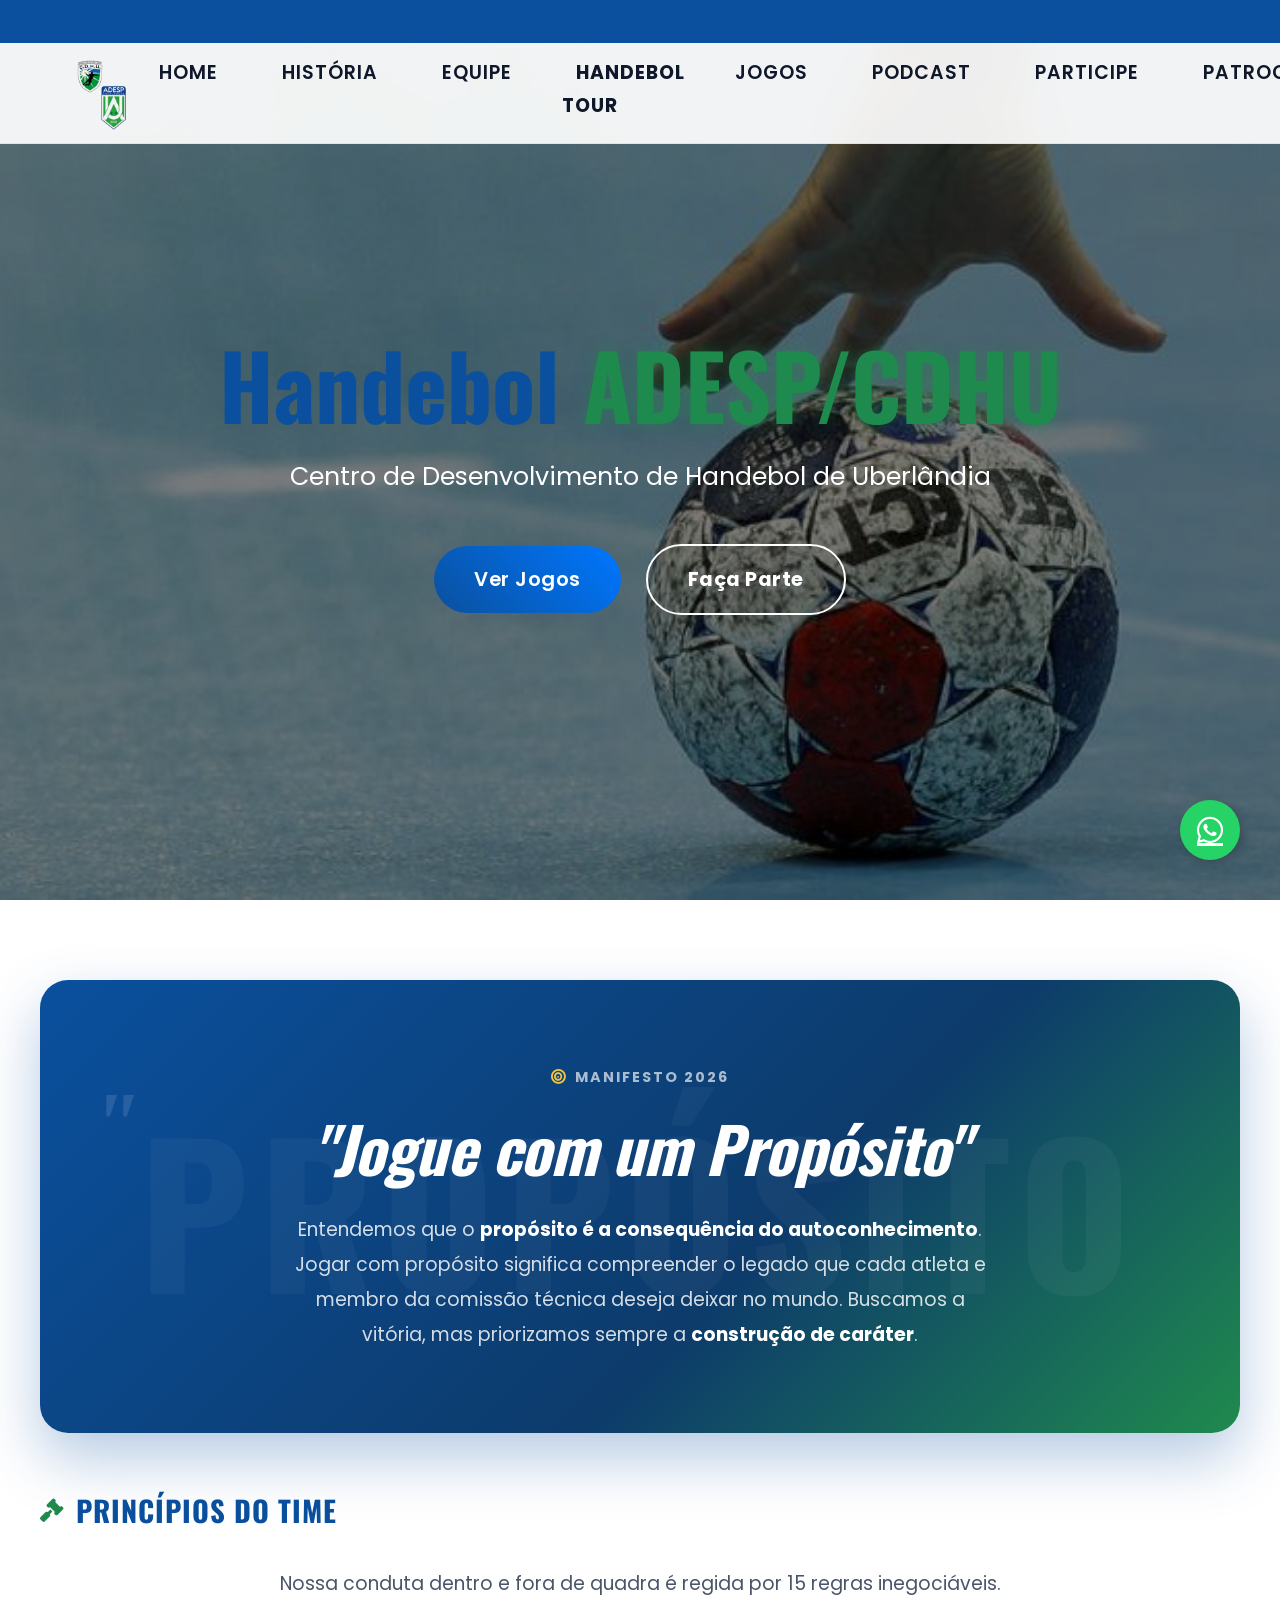
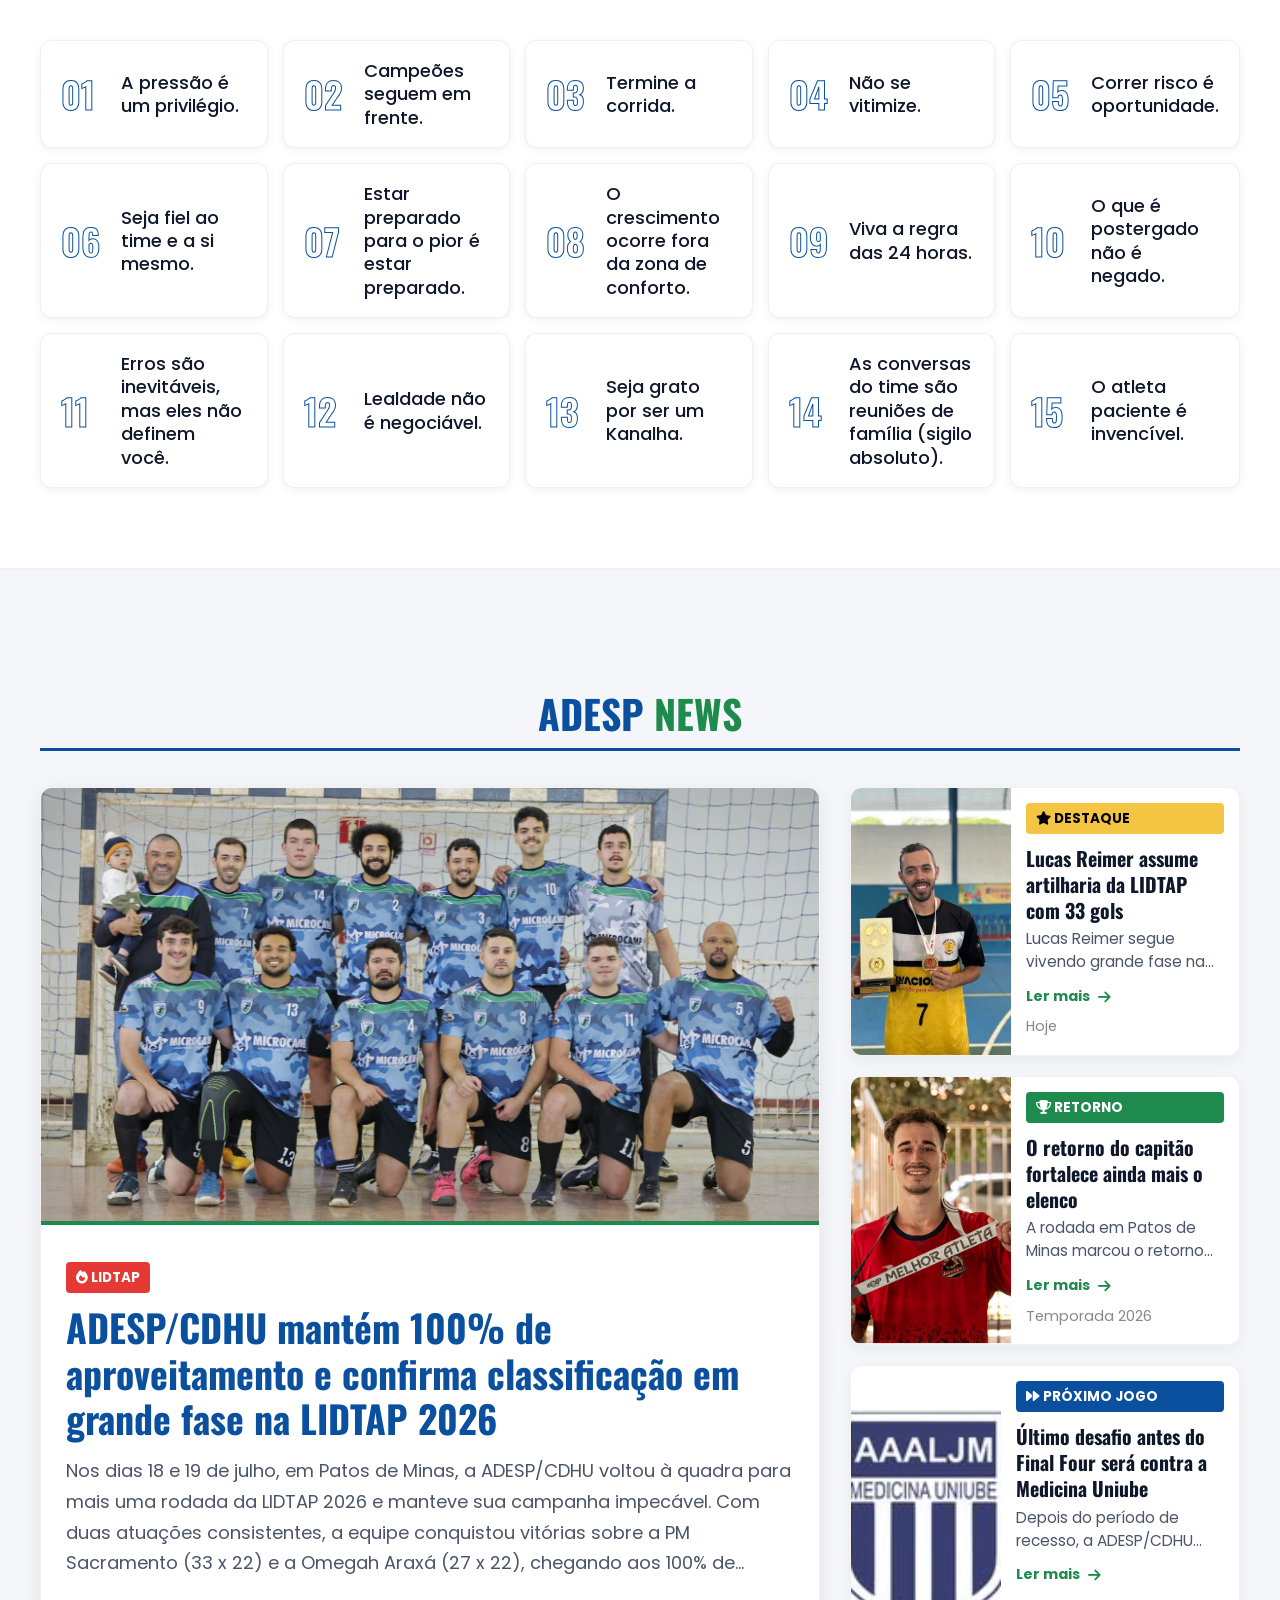
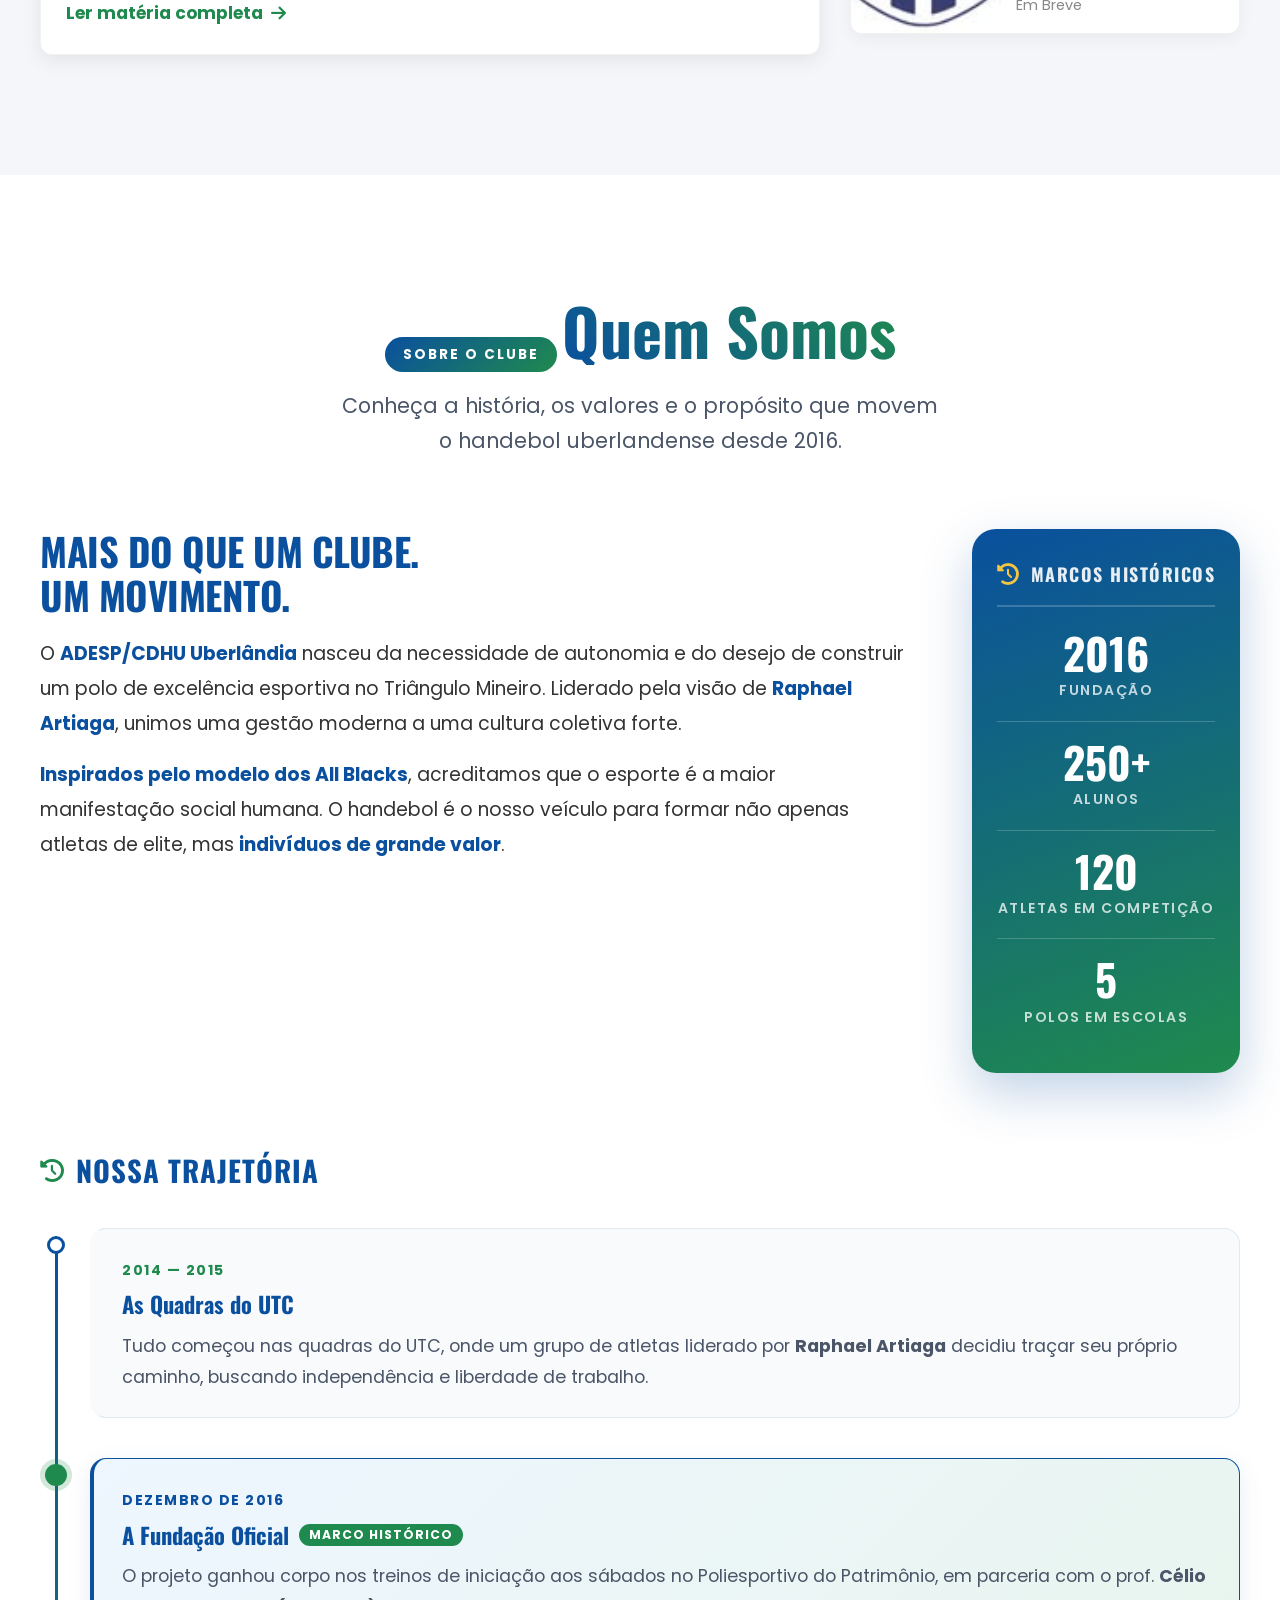
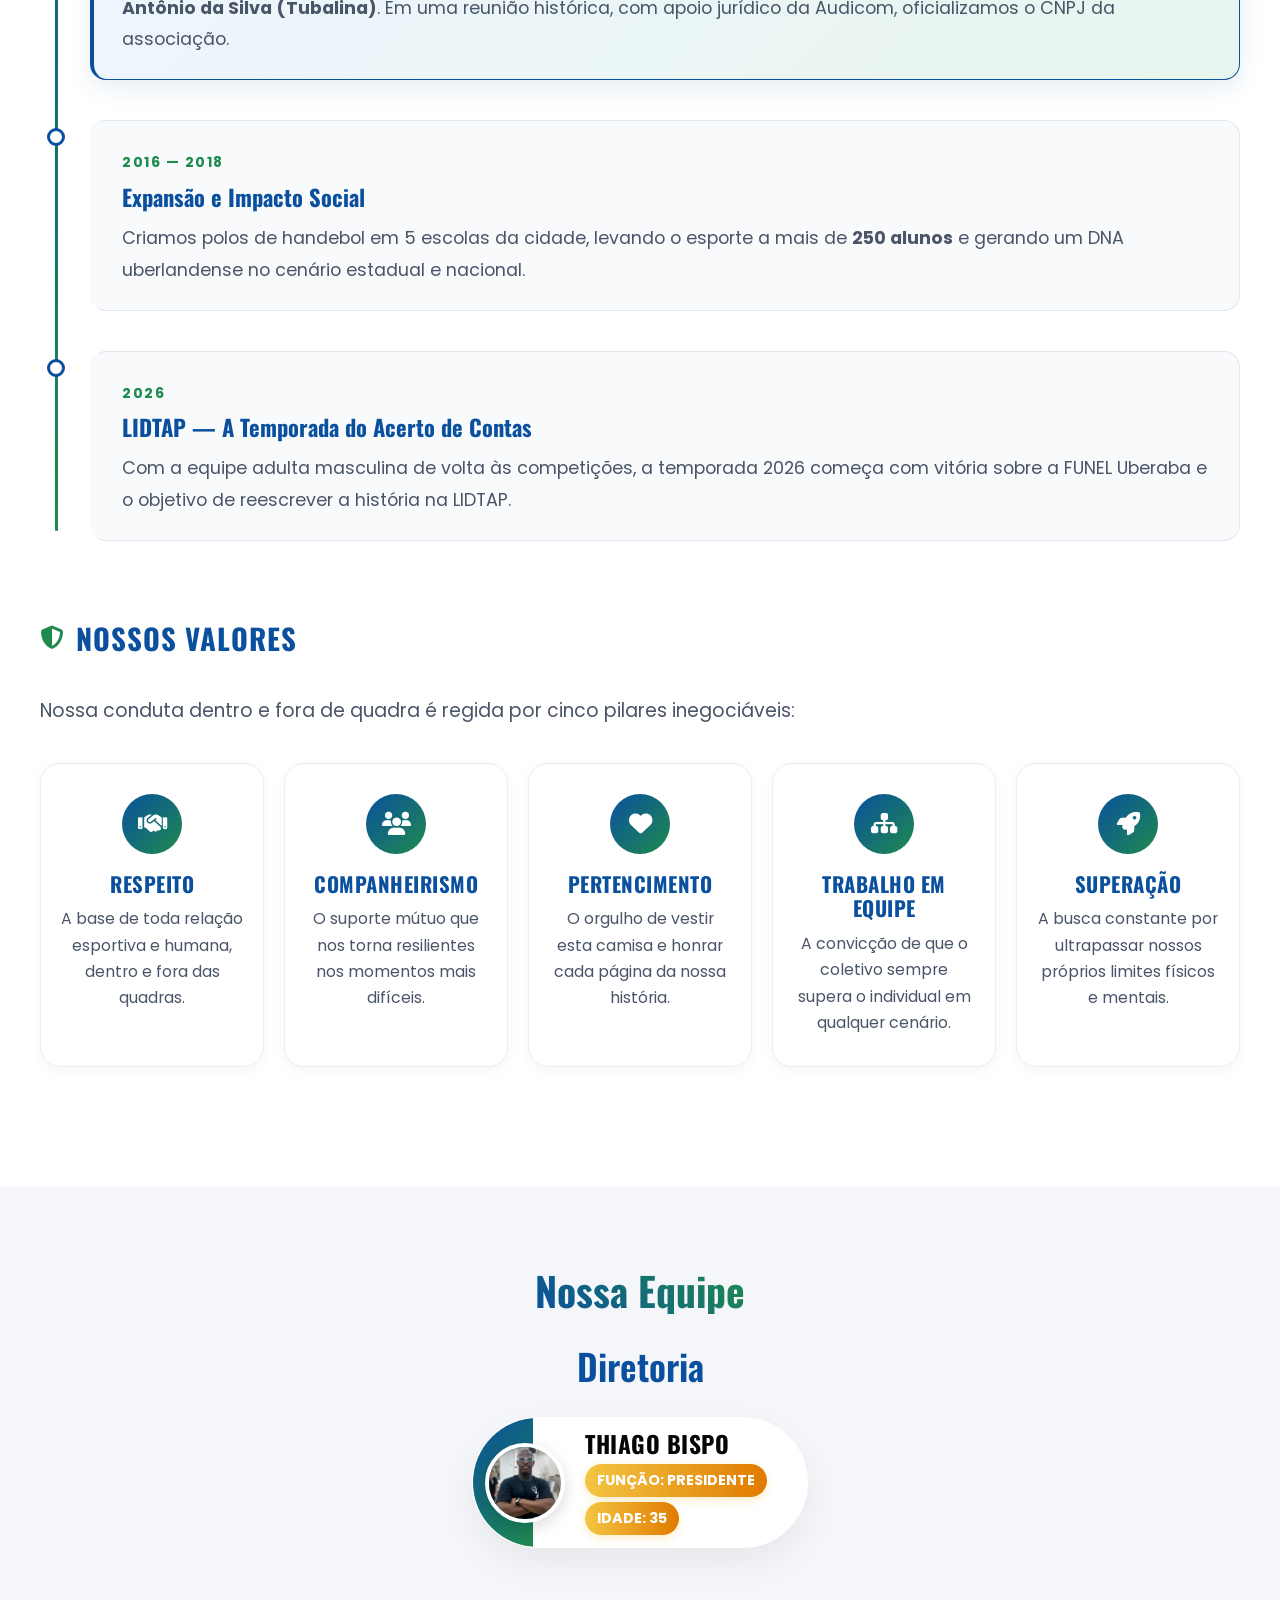
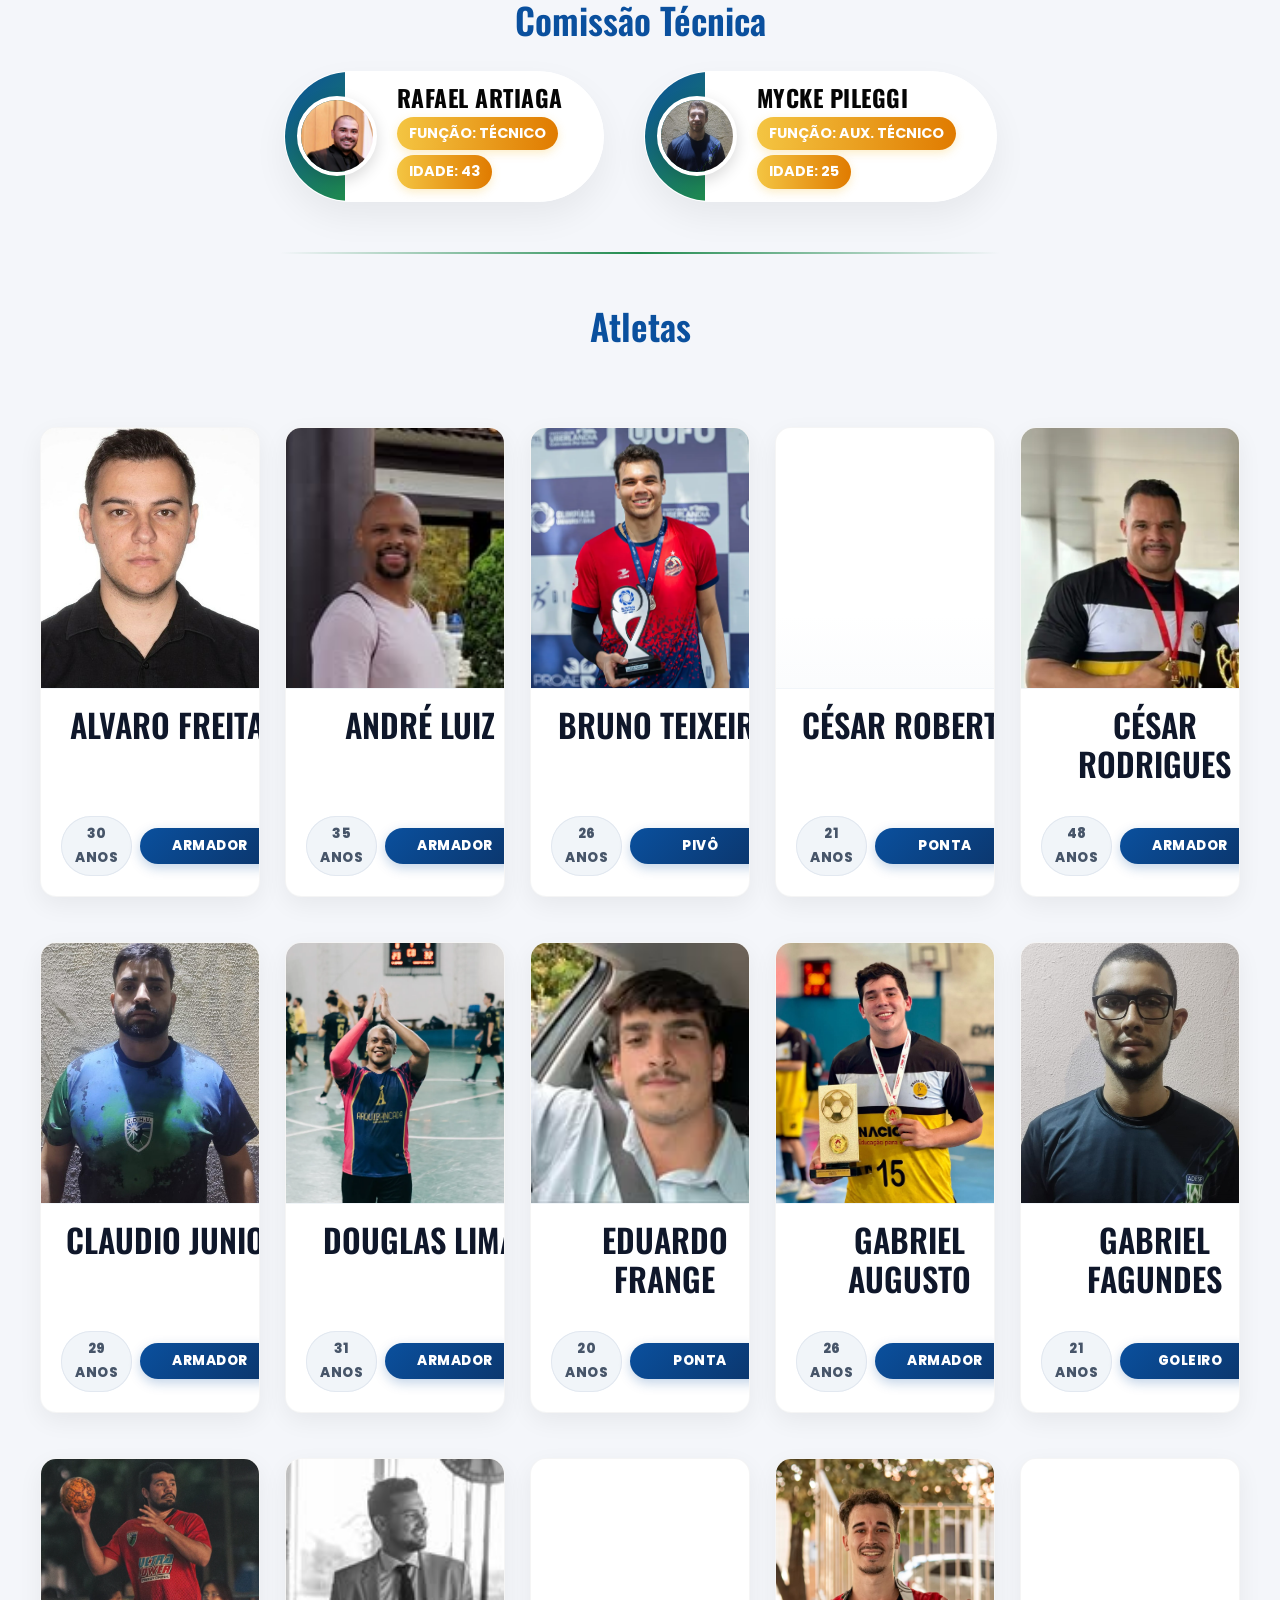
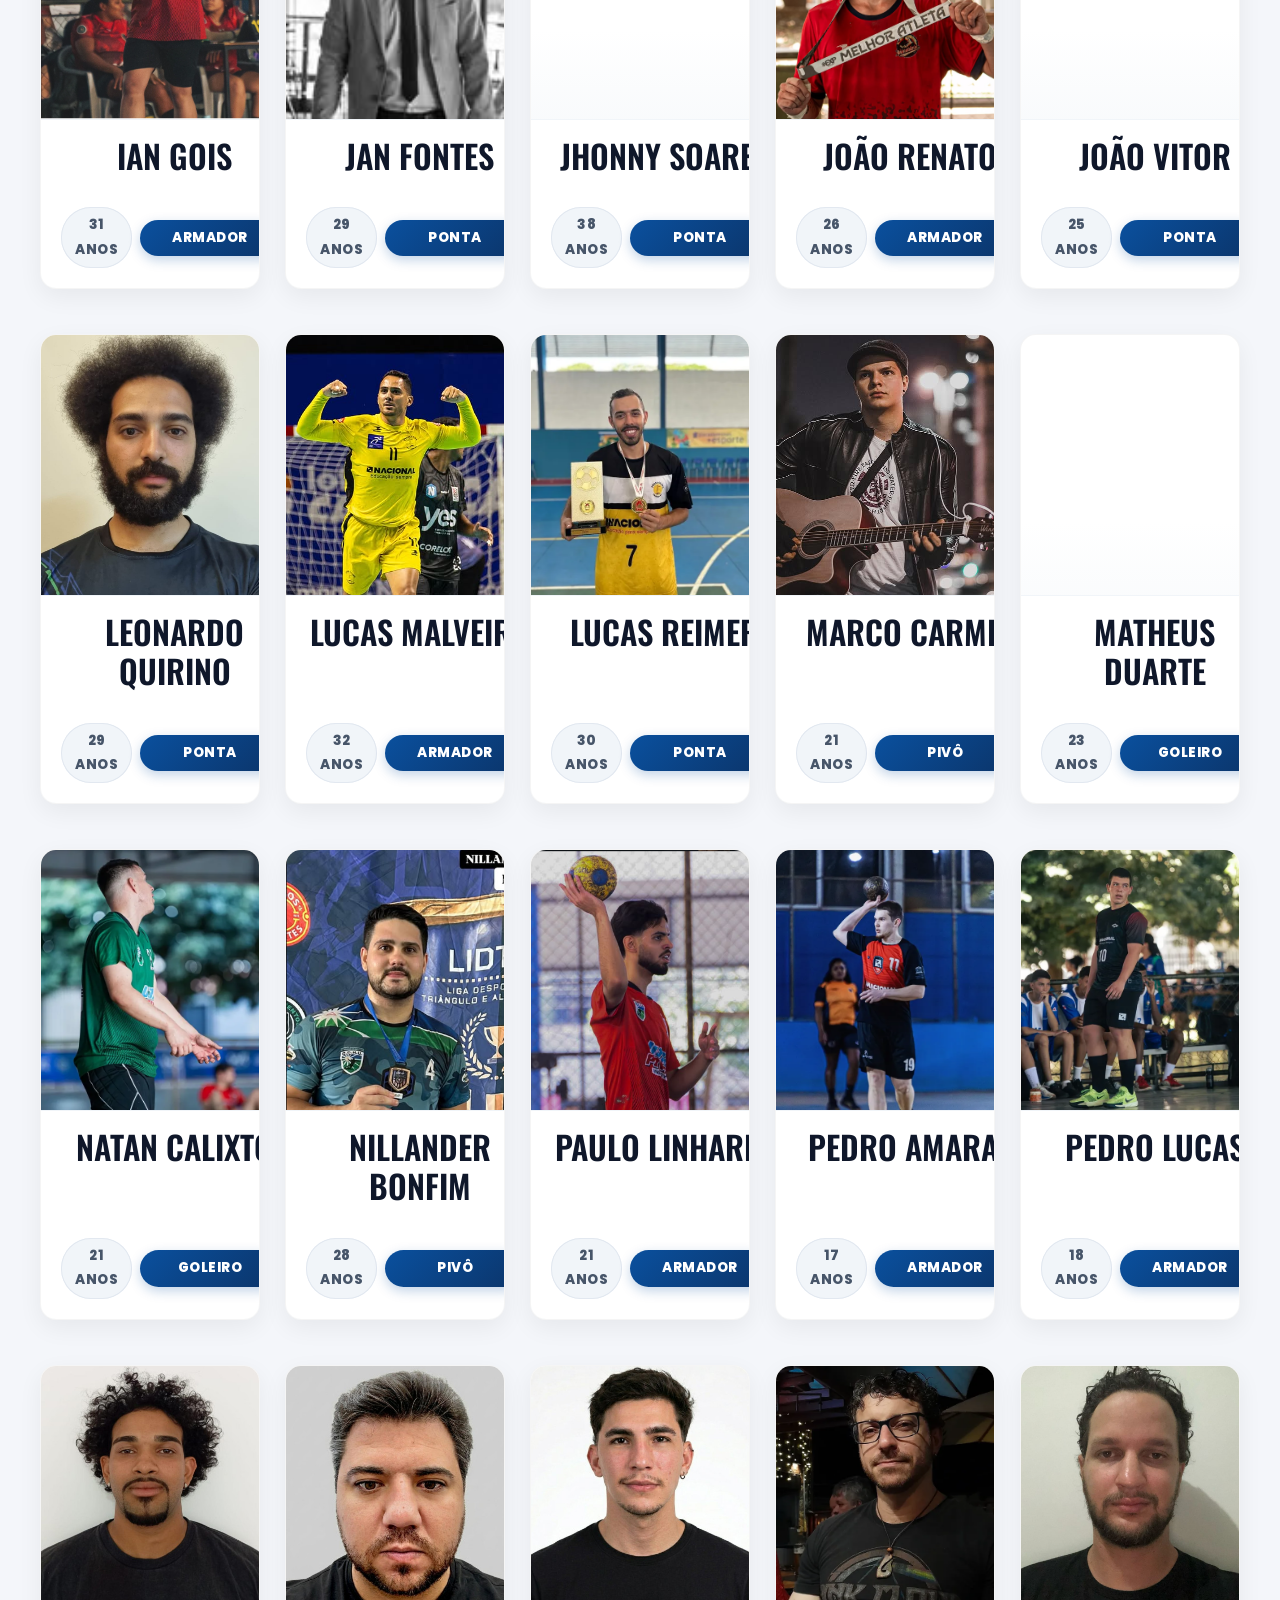
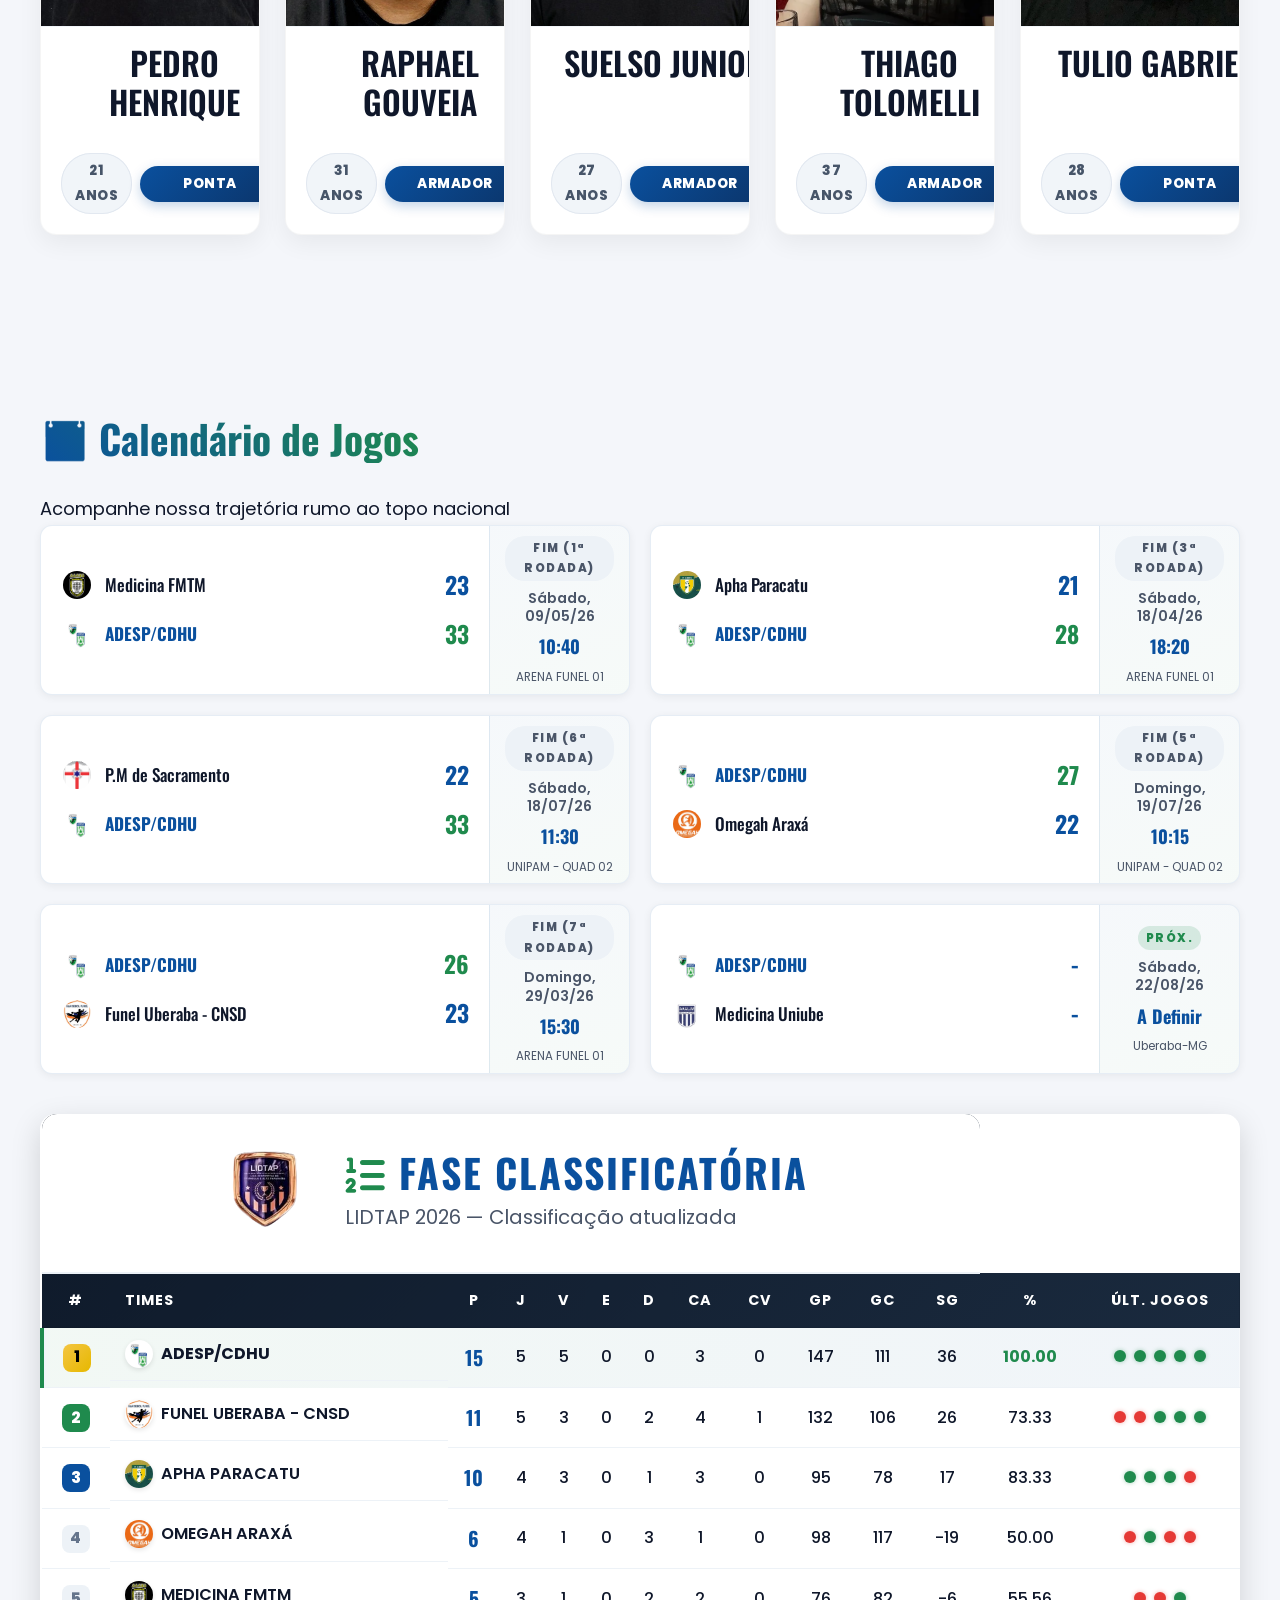
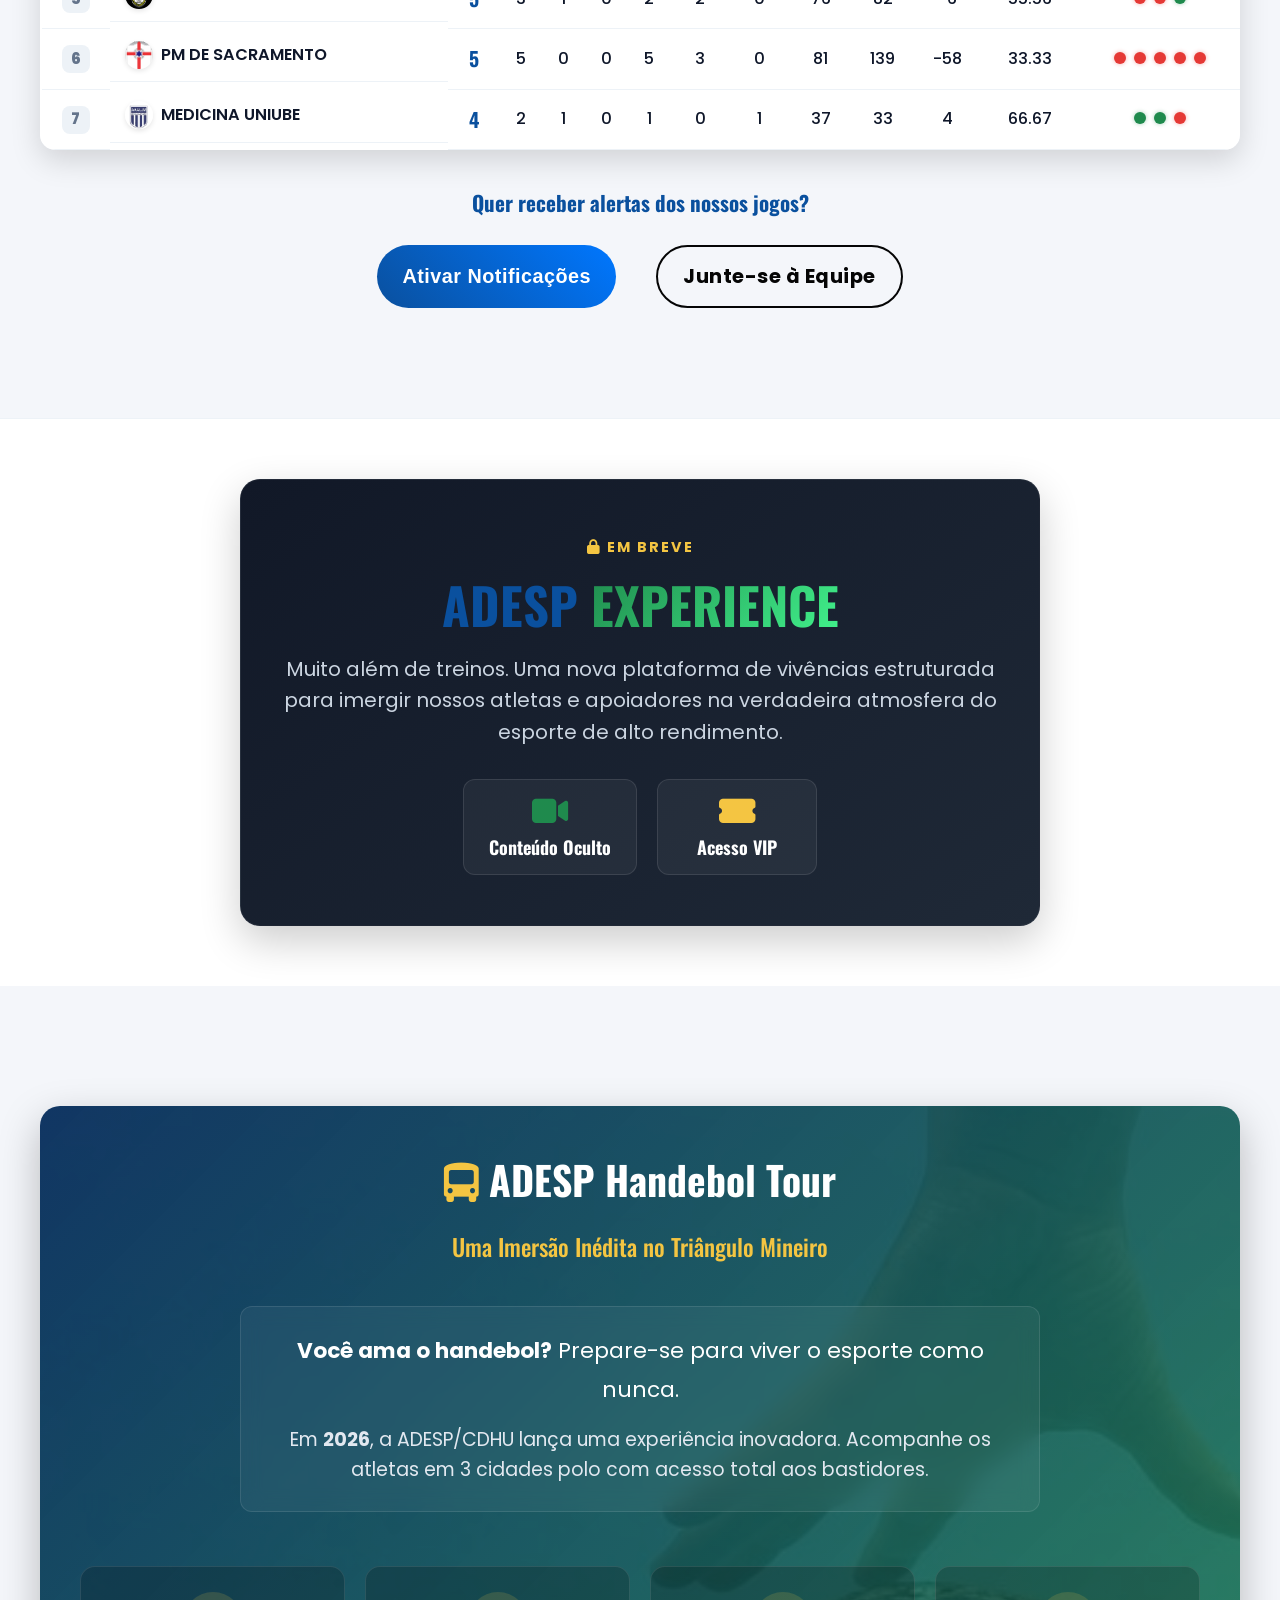
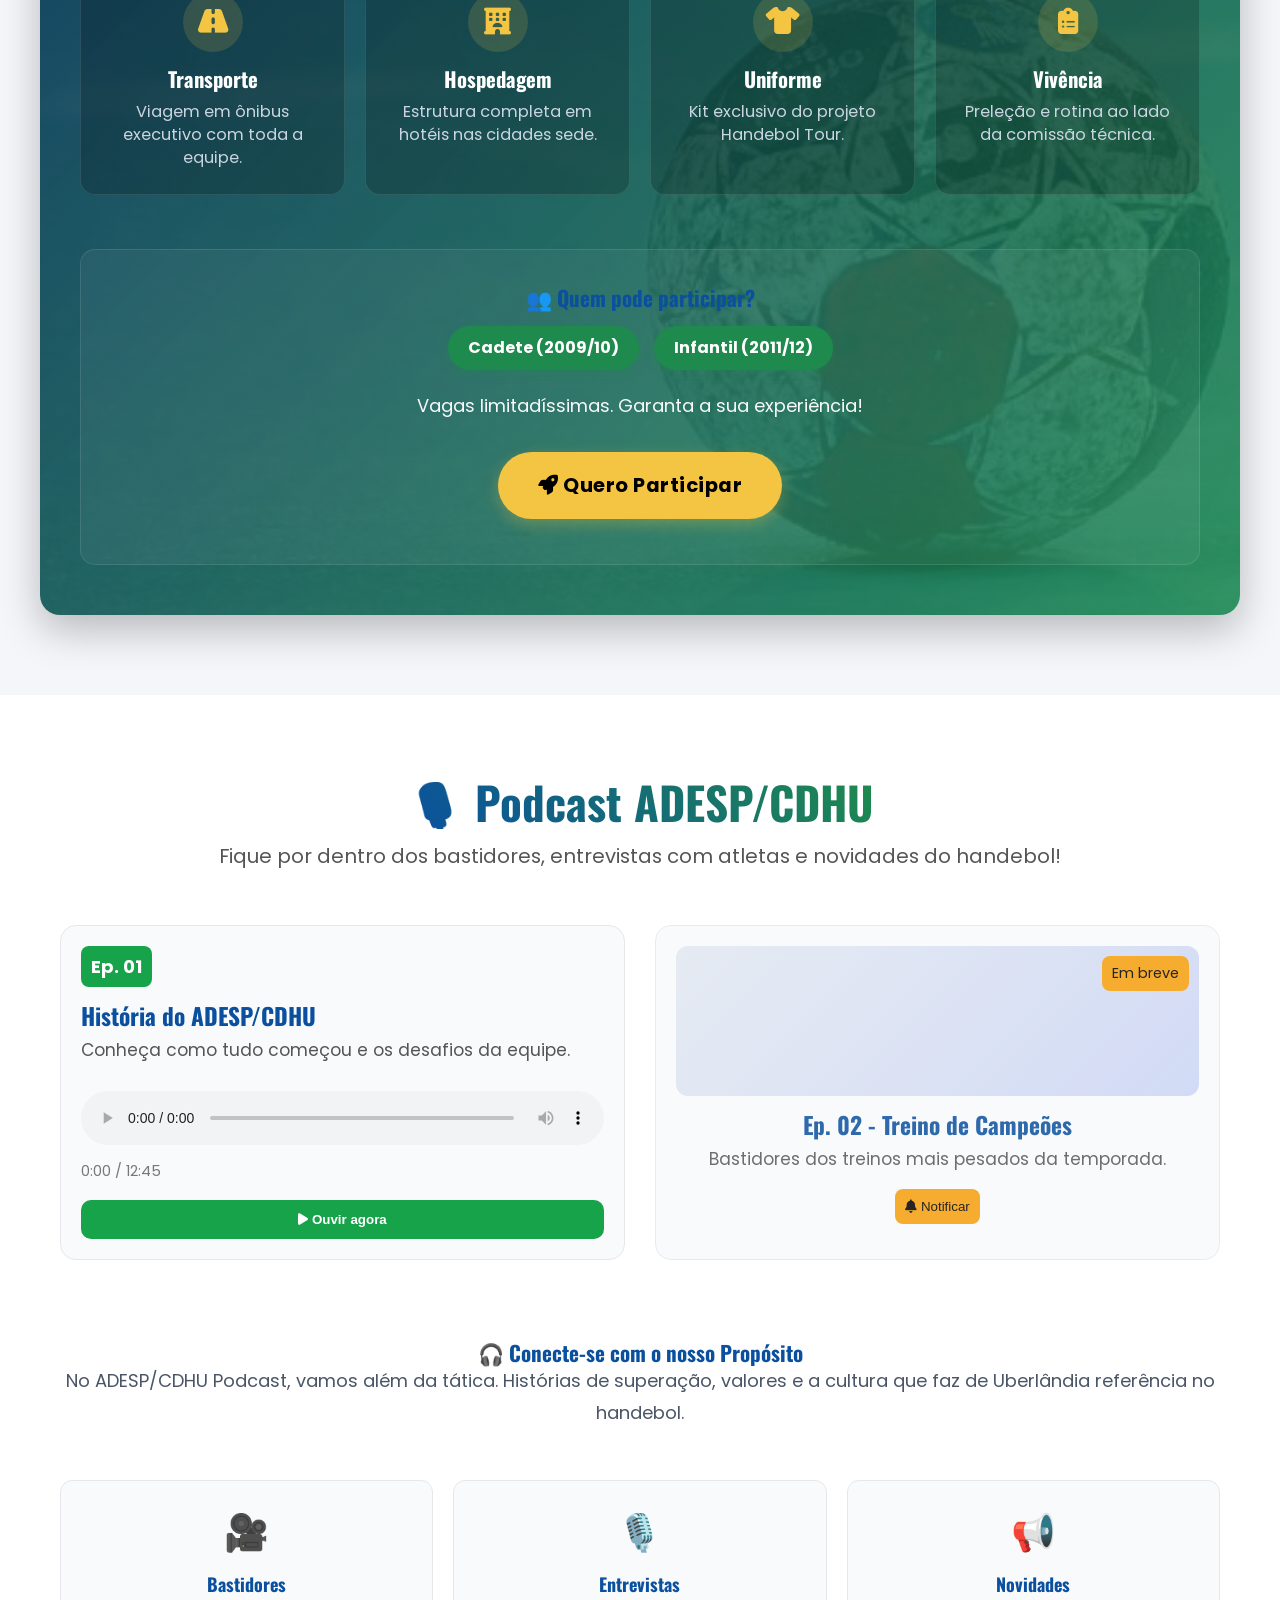
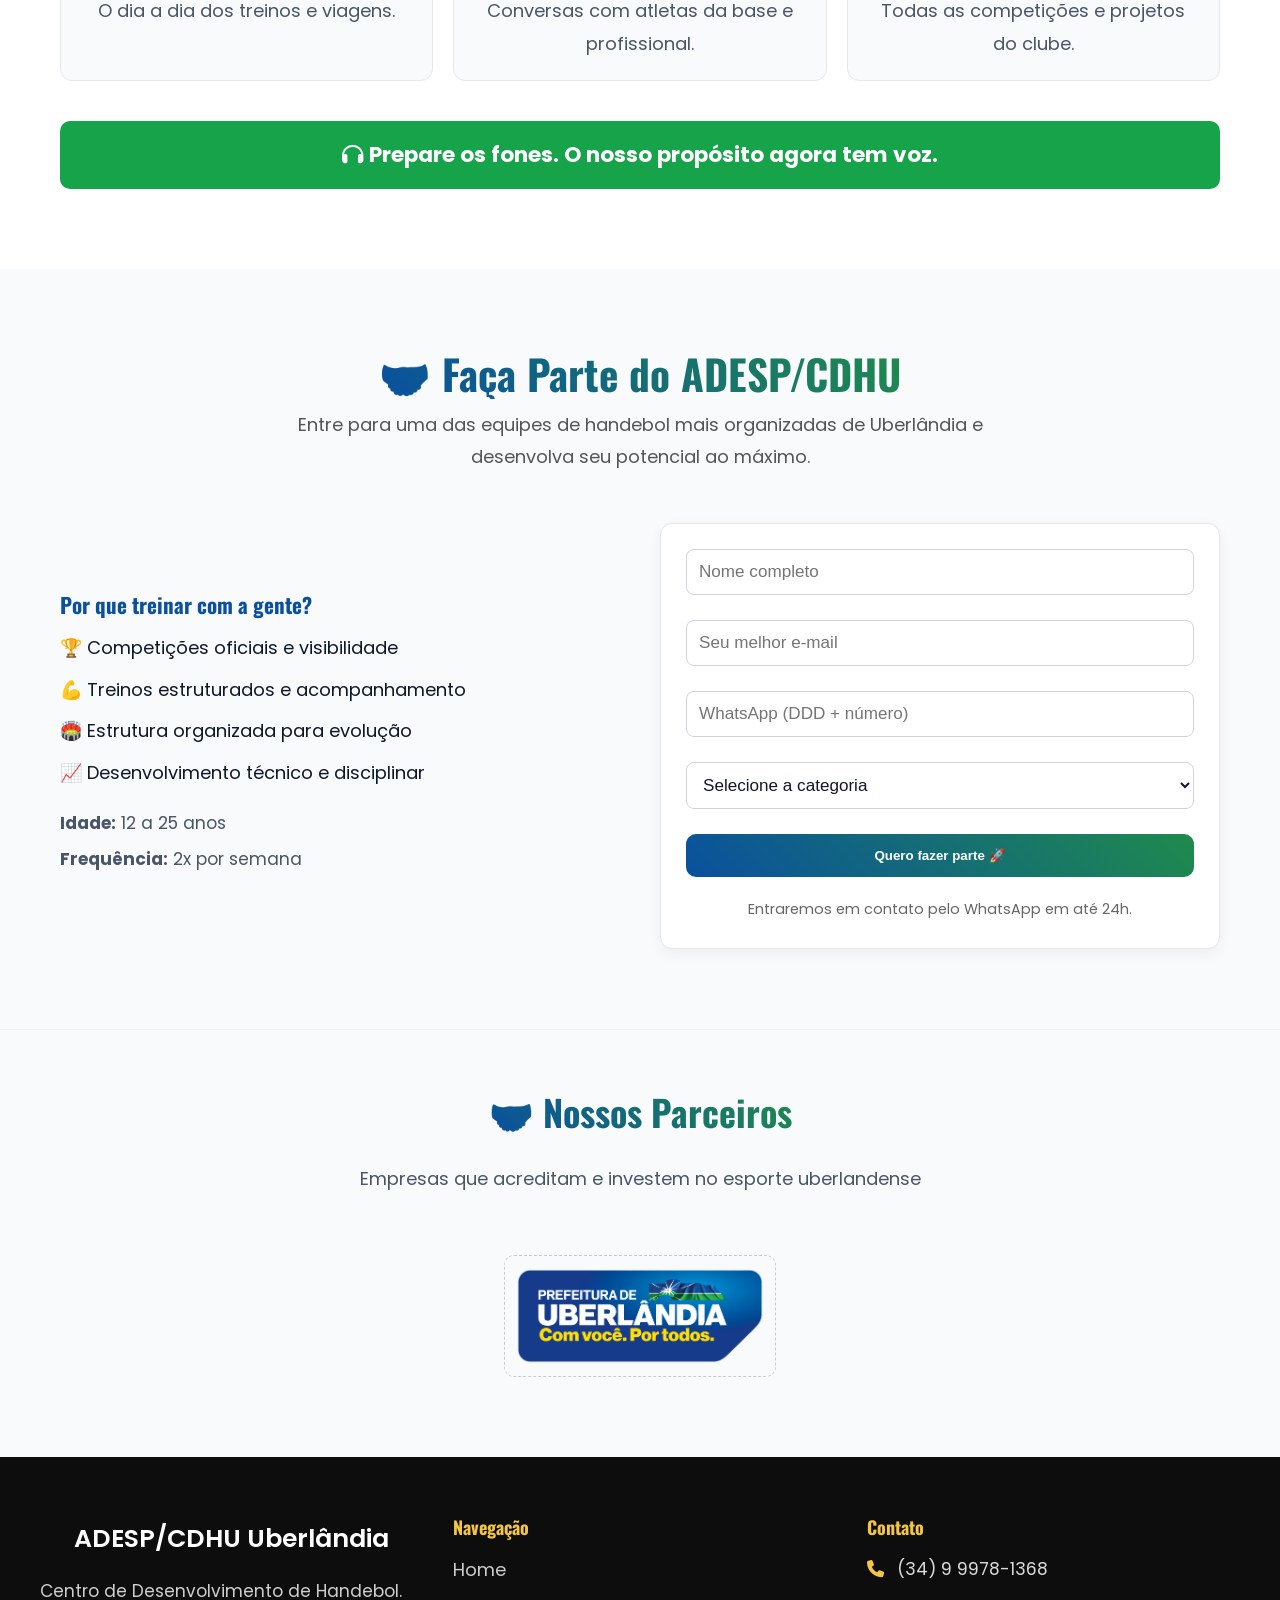
==== commit 84e4278b: "Update index.html" ====
--- a/index.html
+++ b/index.html
@@ -326,7 +326,7 @@
                         </article>
 
                         <article class="news-side-item">
-                            <img src="Imagens/Medicina UFTM.jpeg" alt="Medicina Uniube" class="news-side-img"
+                            <img src="Imagens/Medicina Uniube.png" alt="Medicina Uniube" class="news-side-img"
                                 loading="lazy" decoding="async"
                                 onerror="this.src='https://via.placeholder.com/300x200?text=Medicina'">
                             <div class="news-side-content">
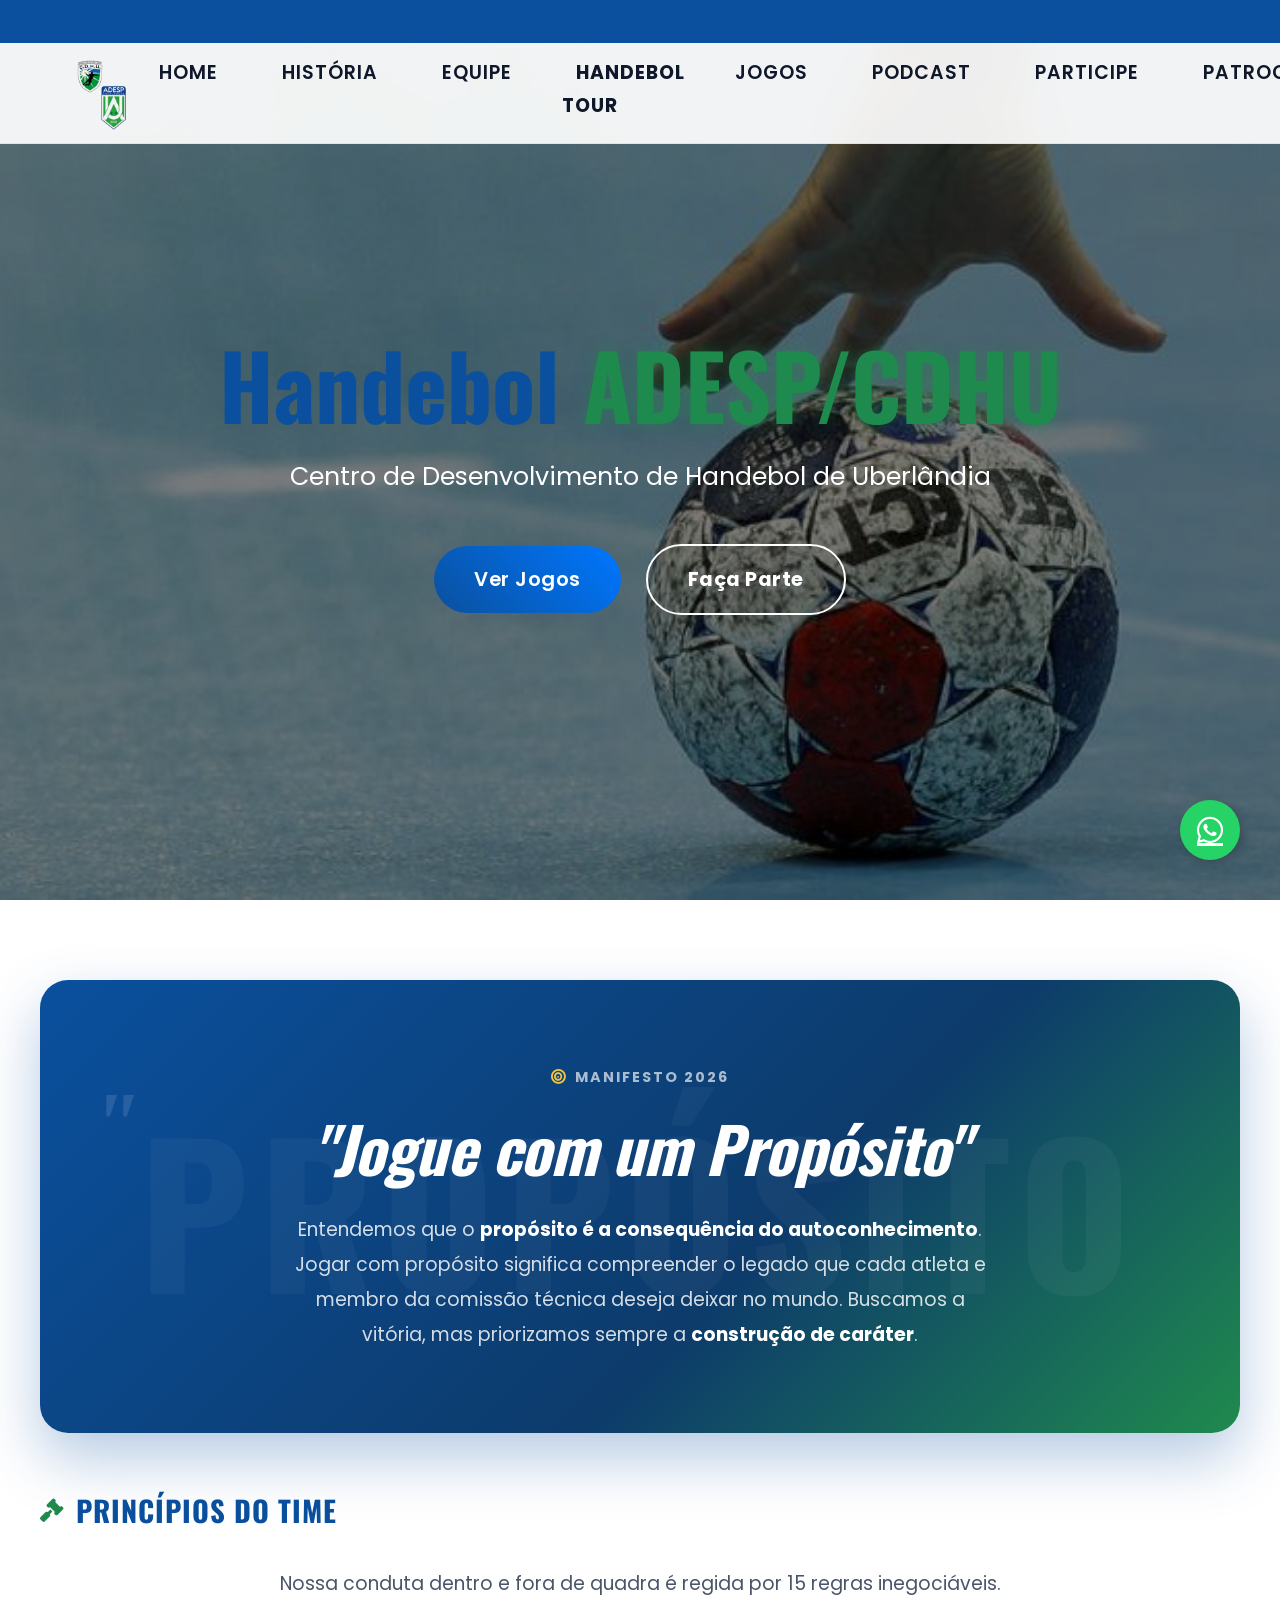
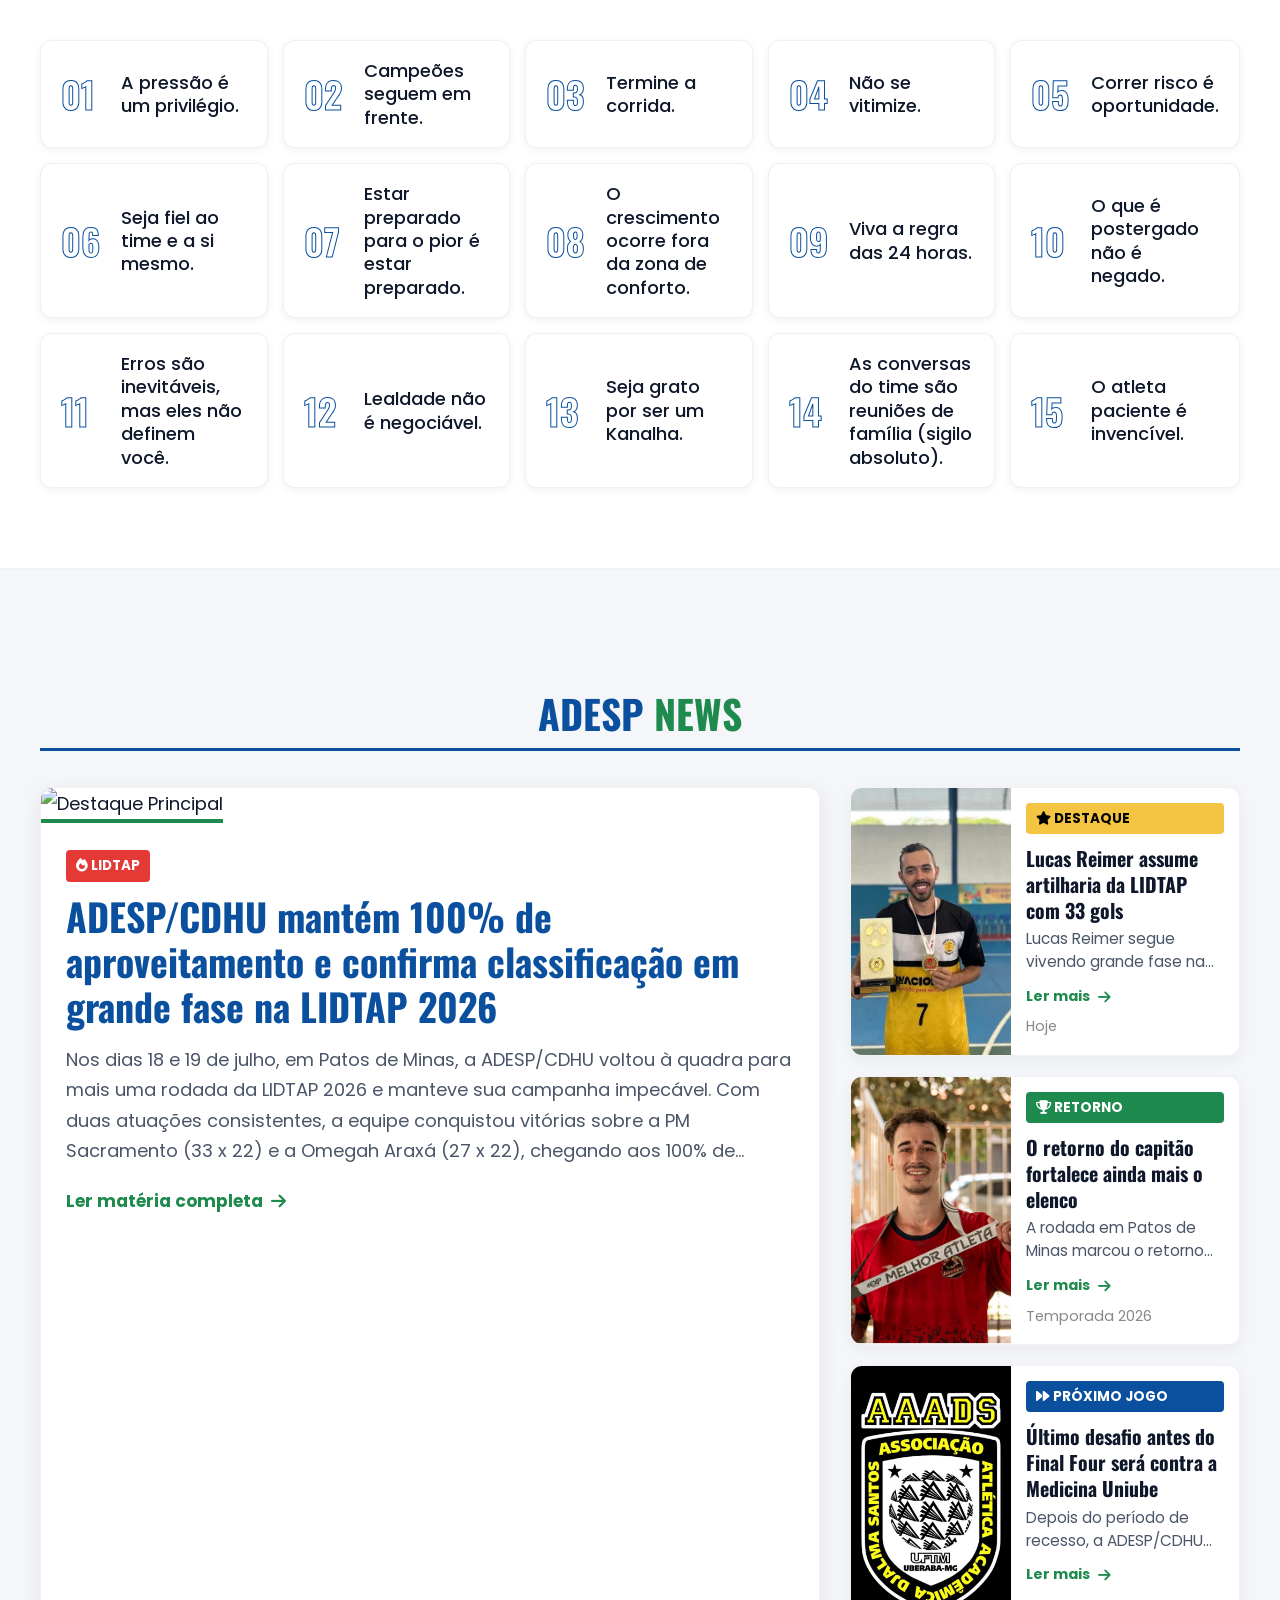
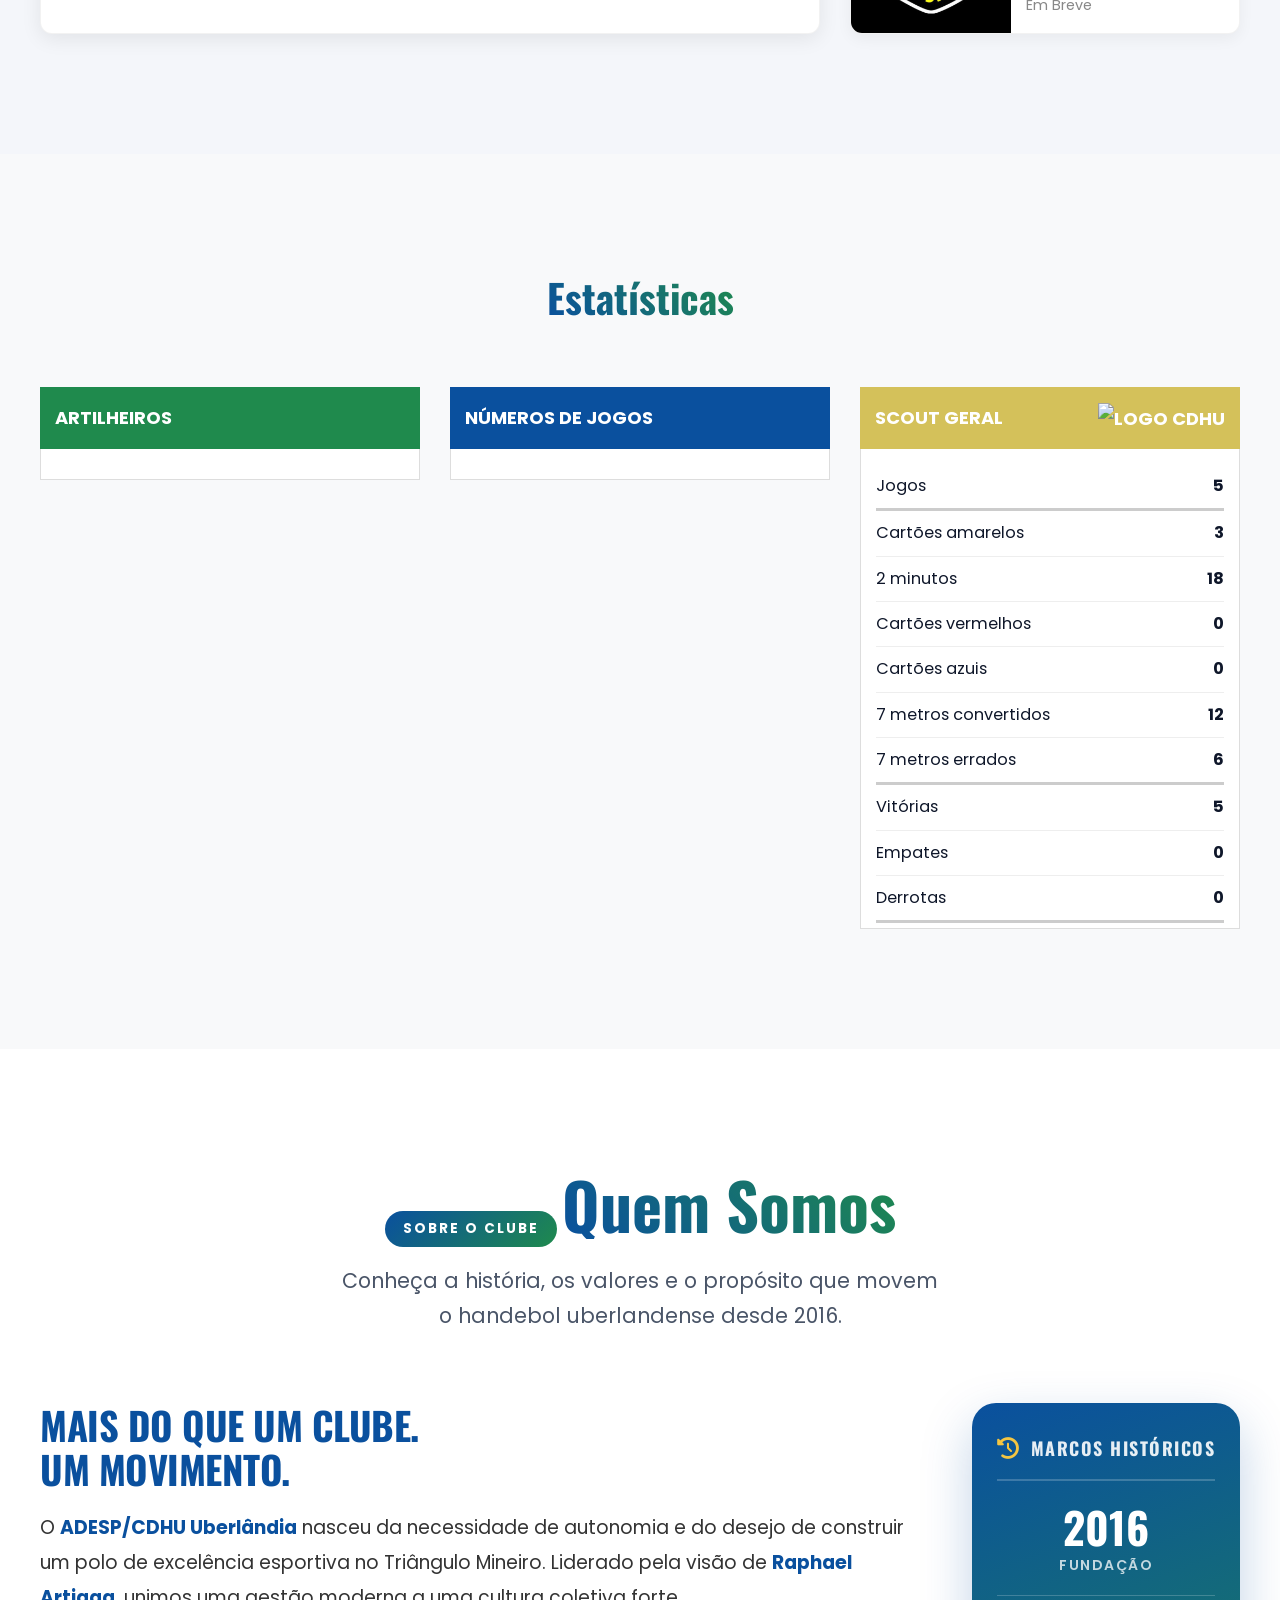
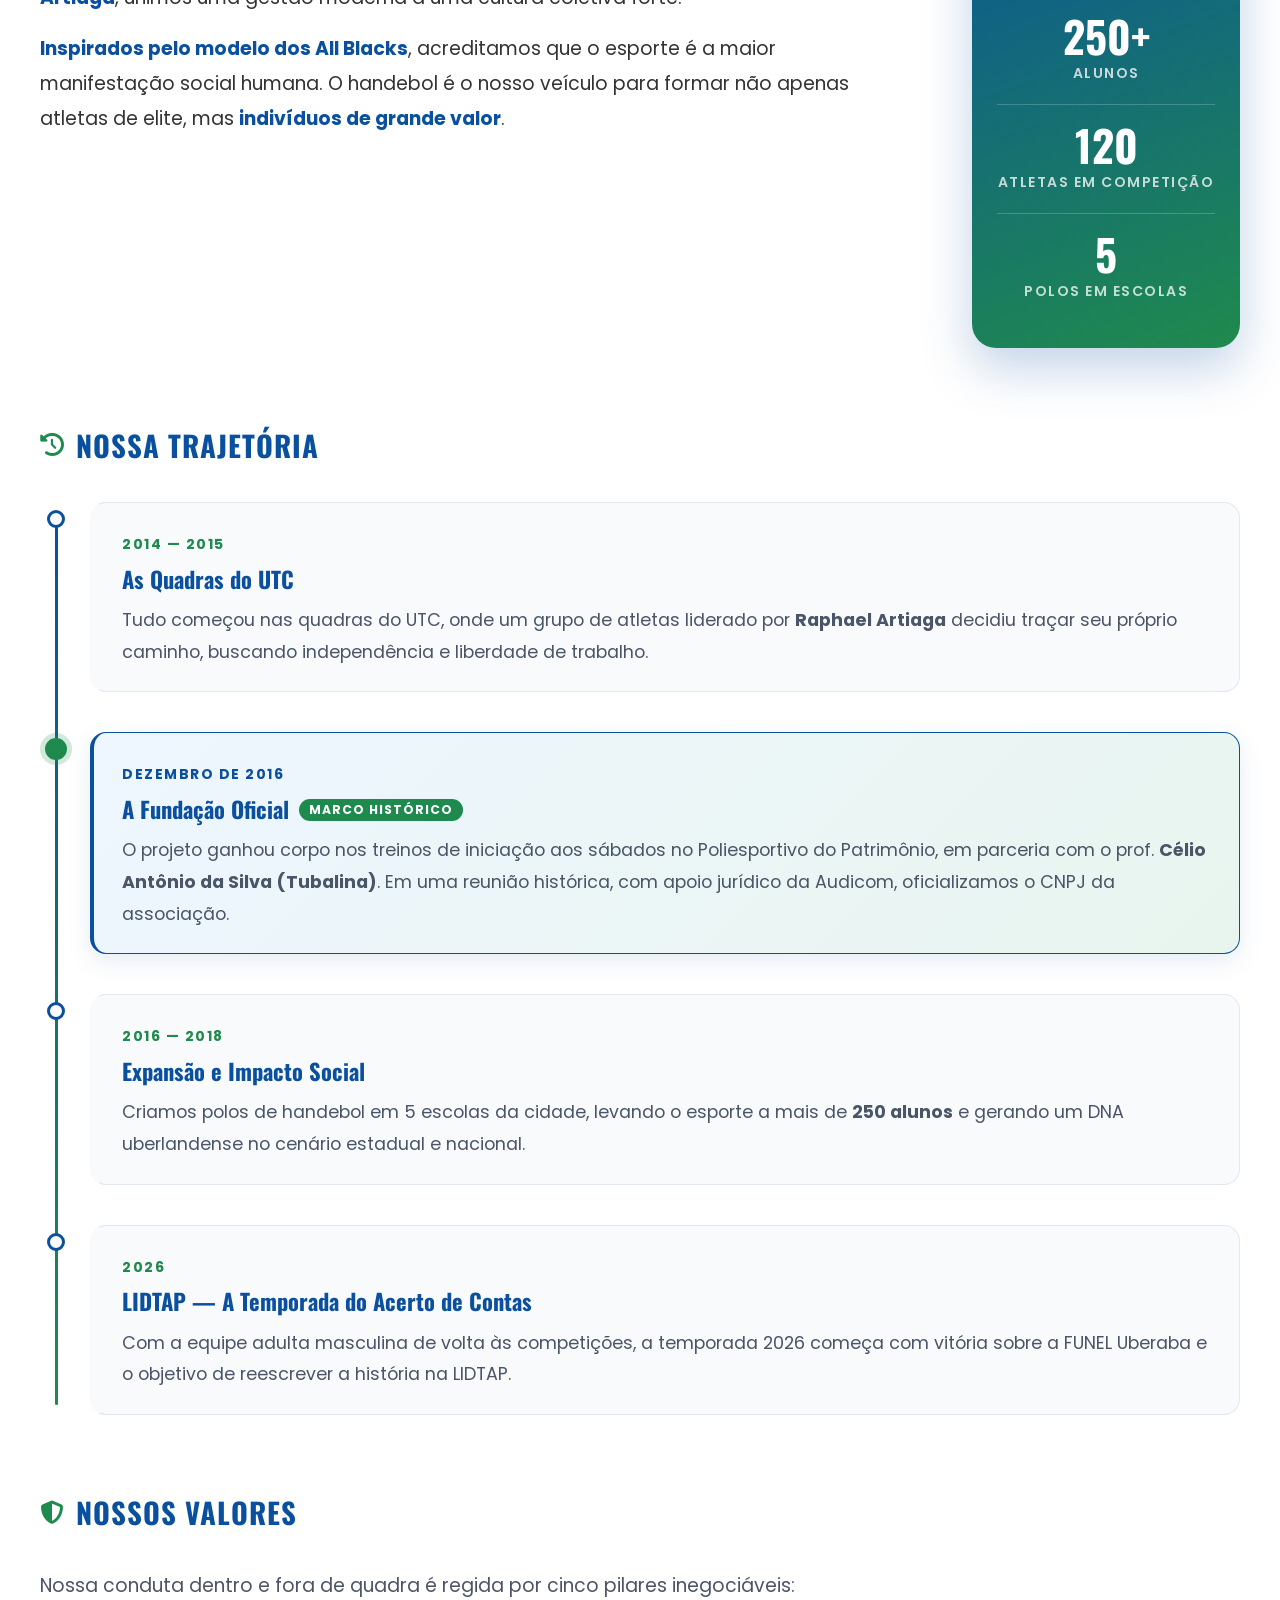
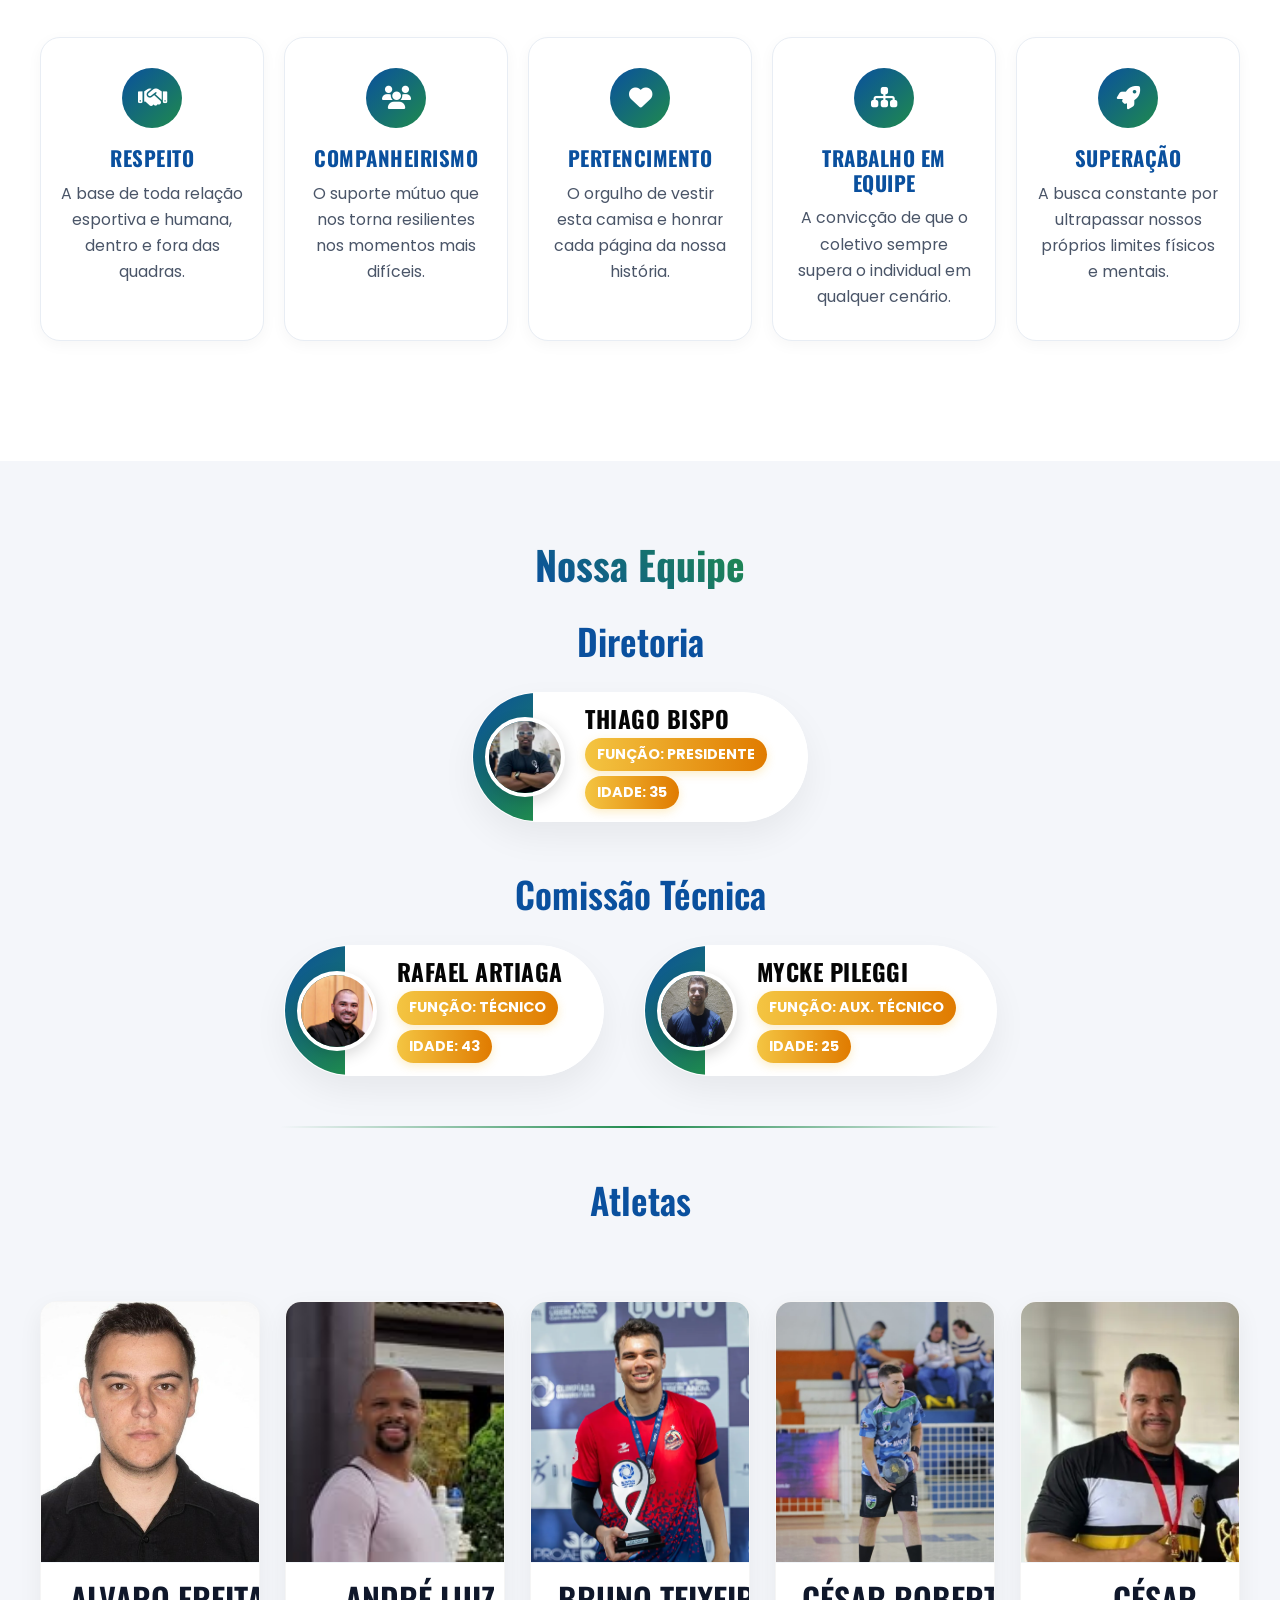
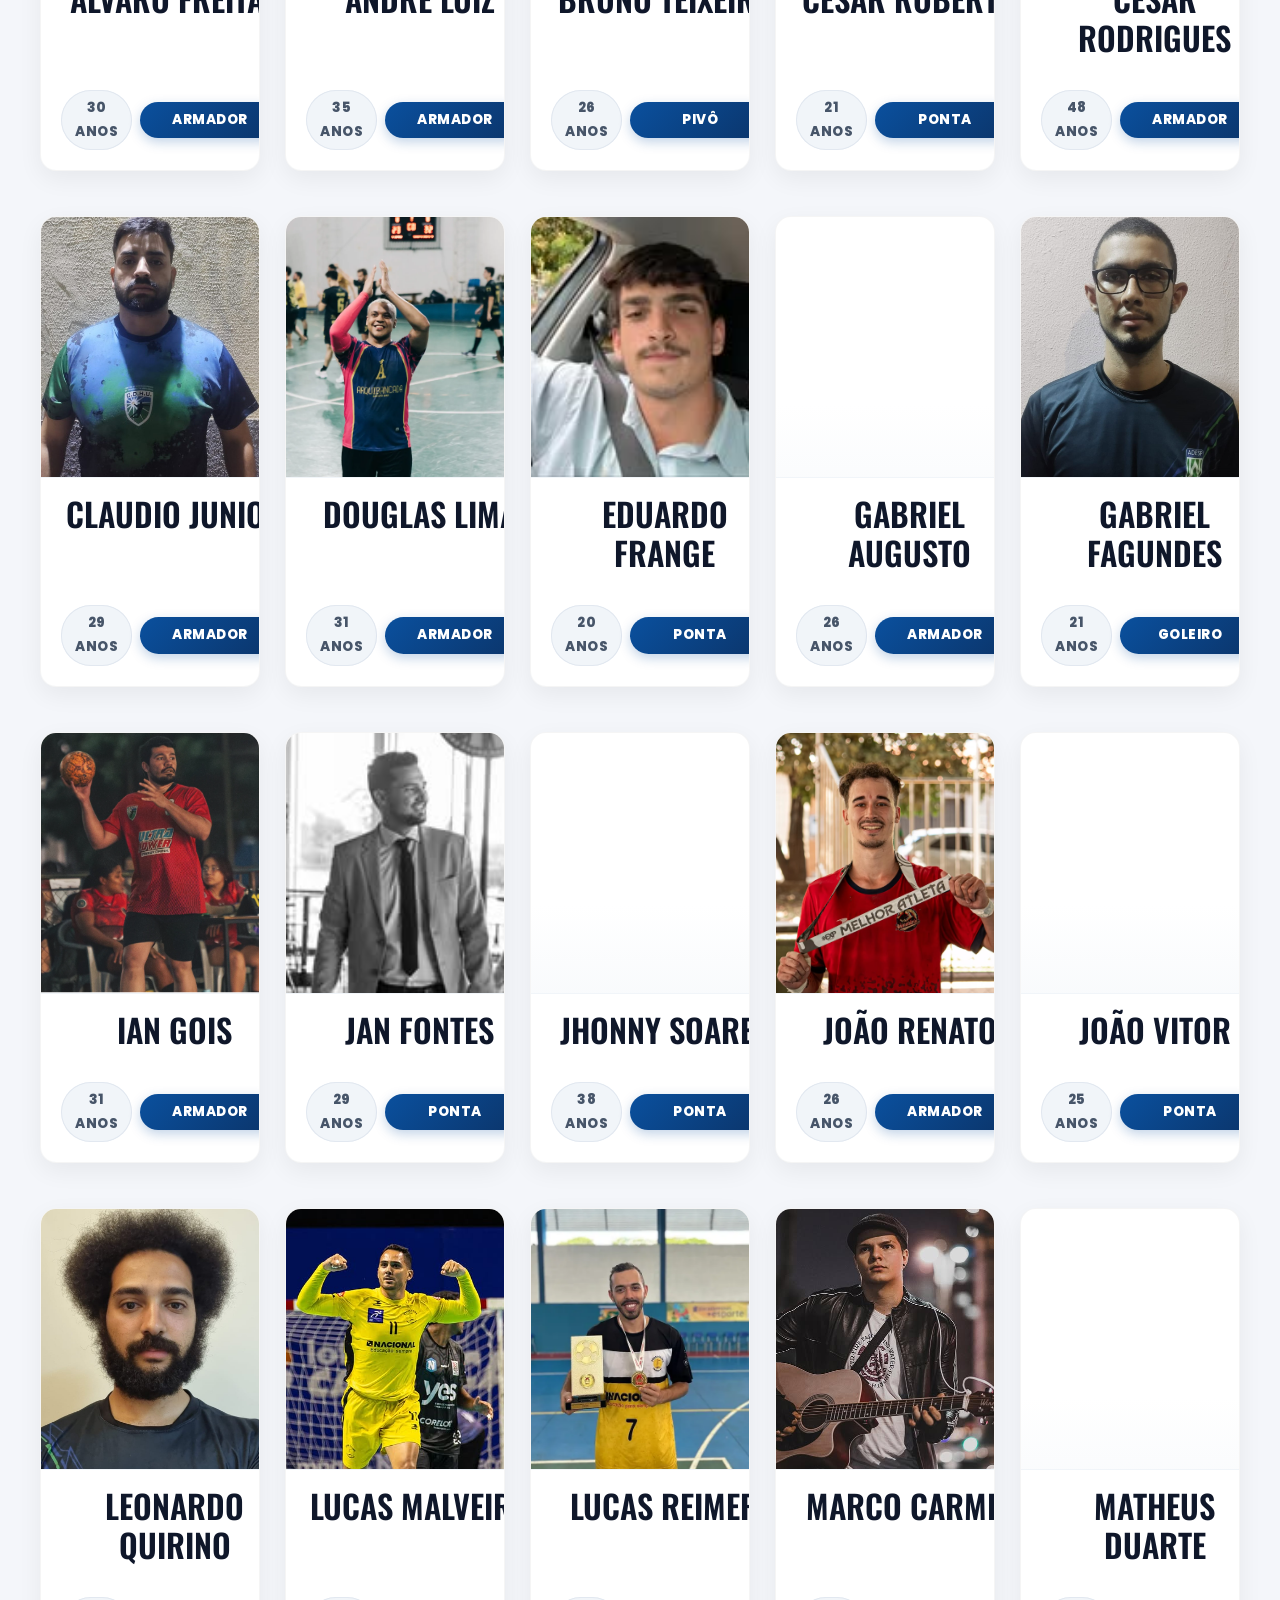
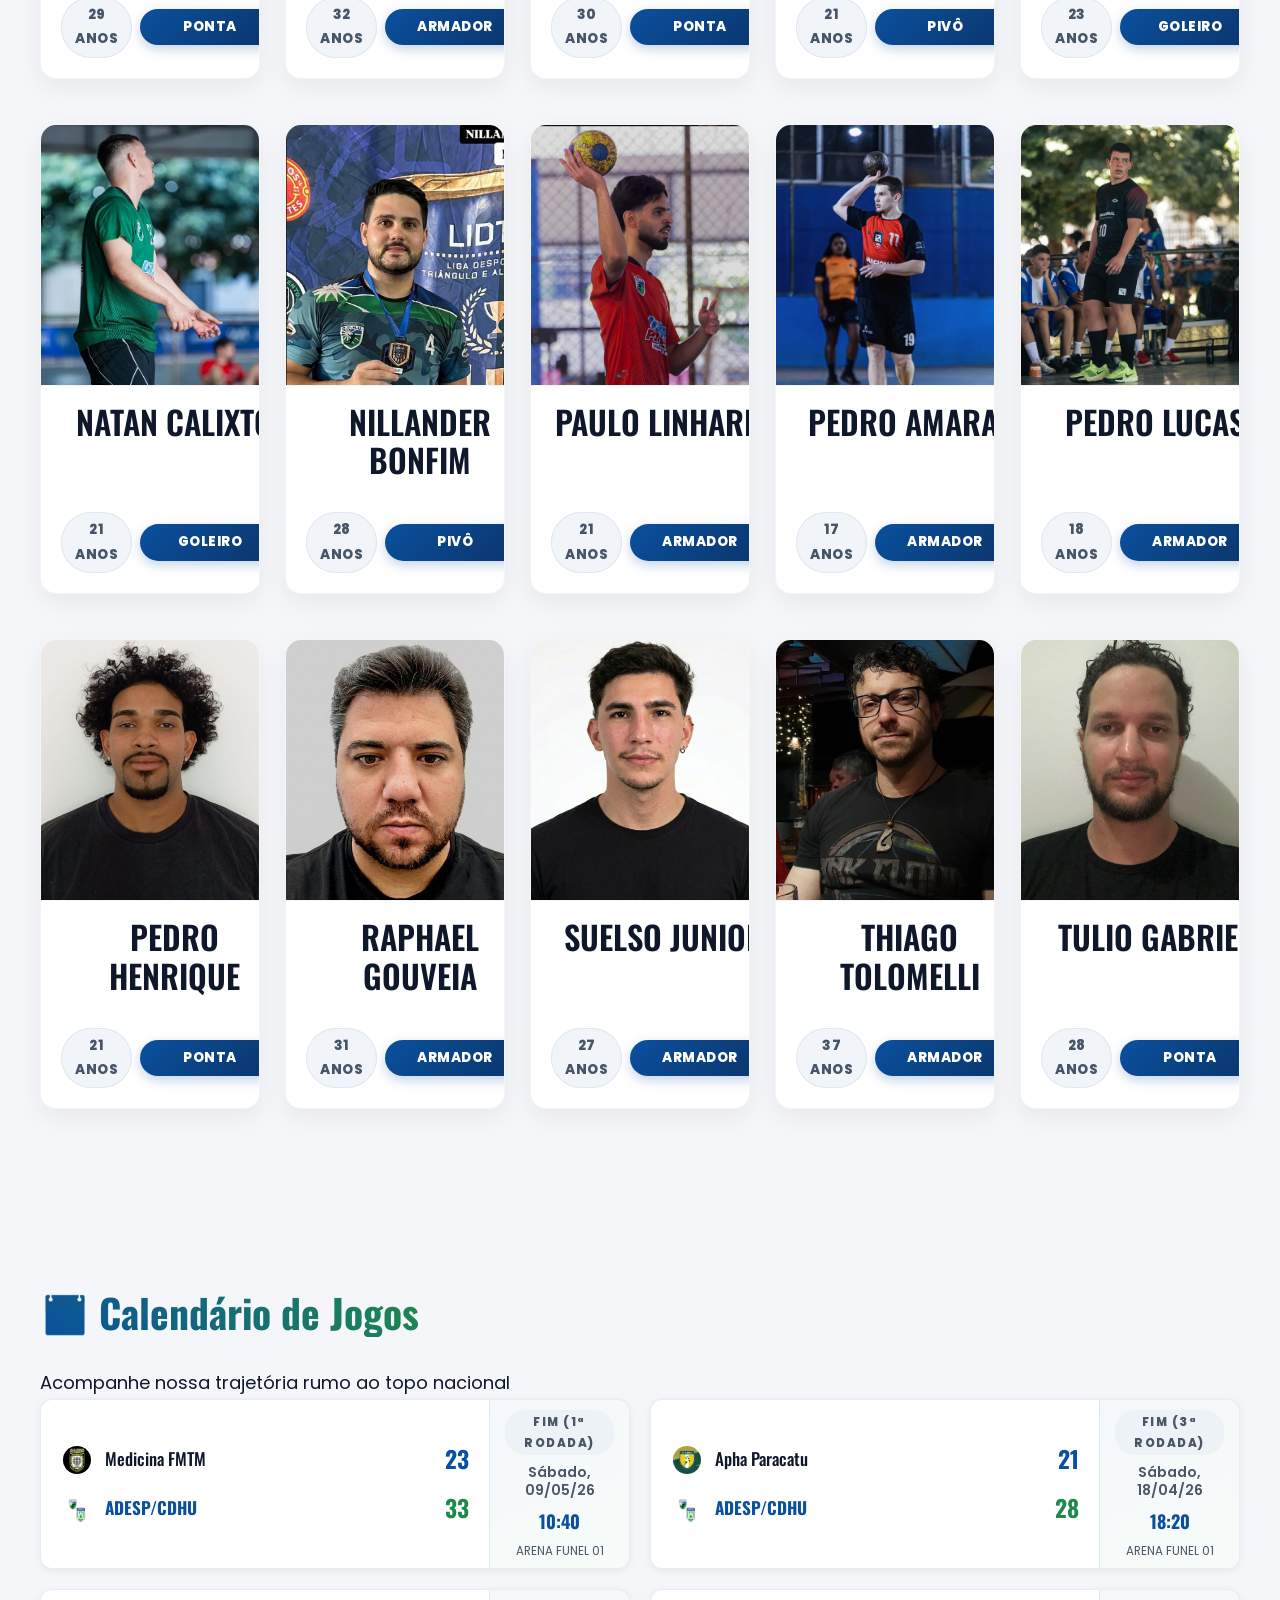
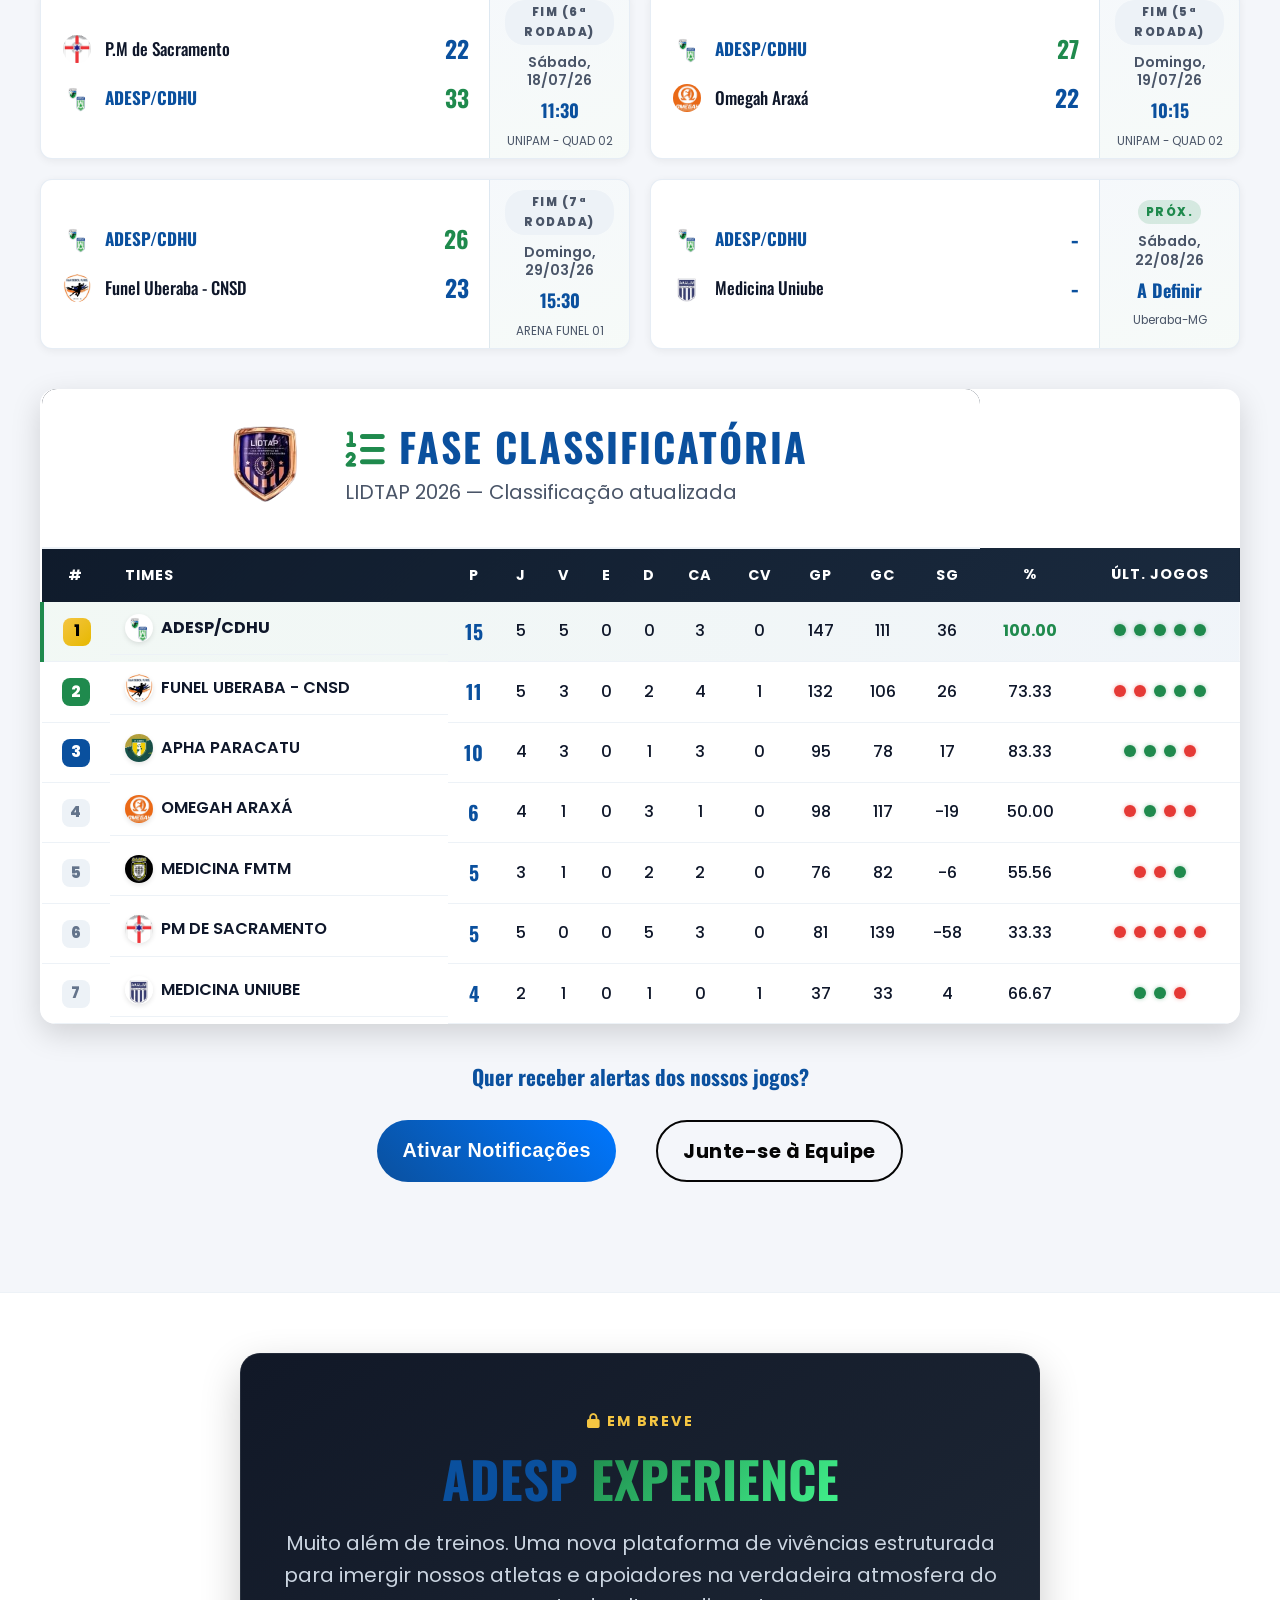
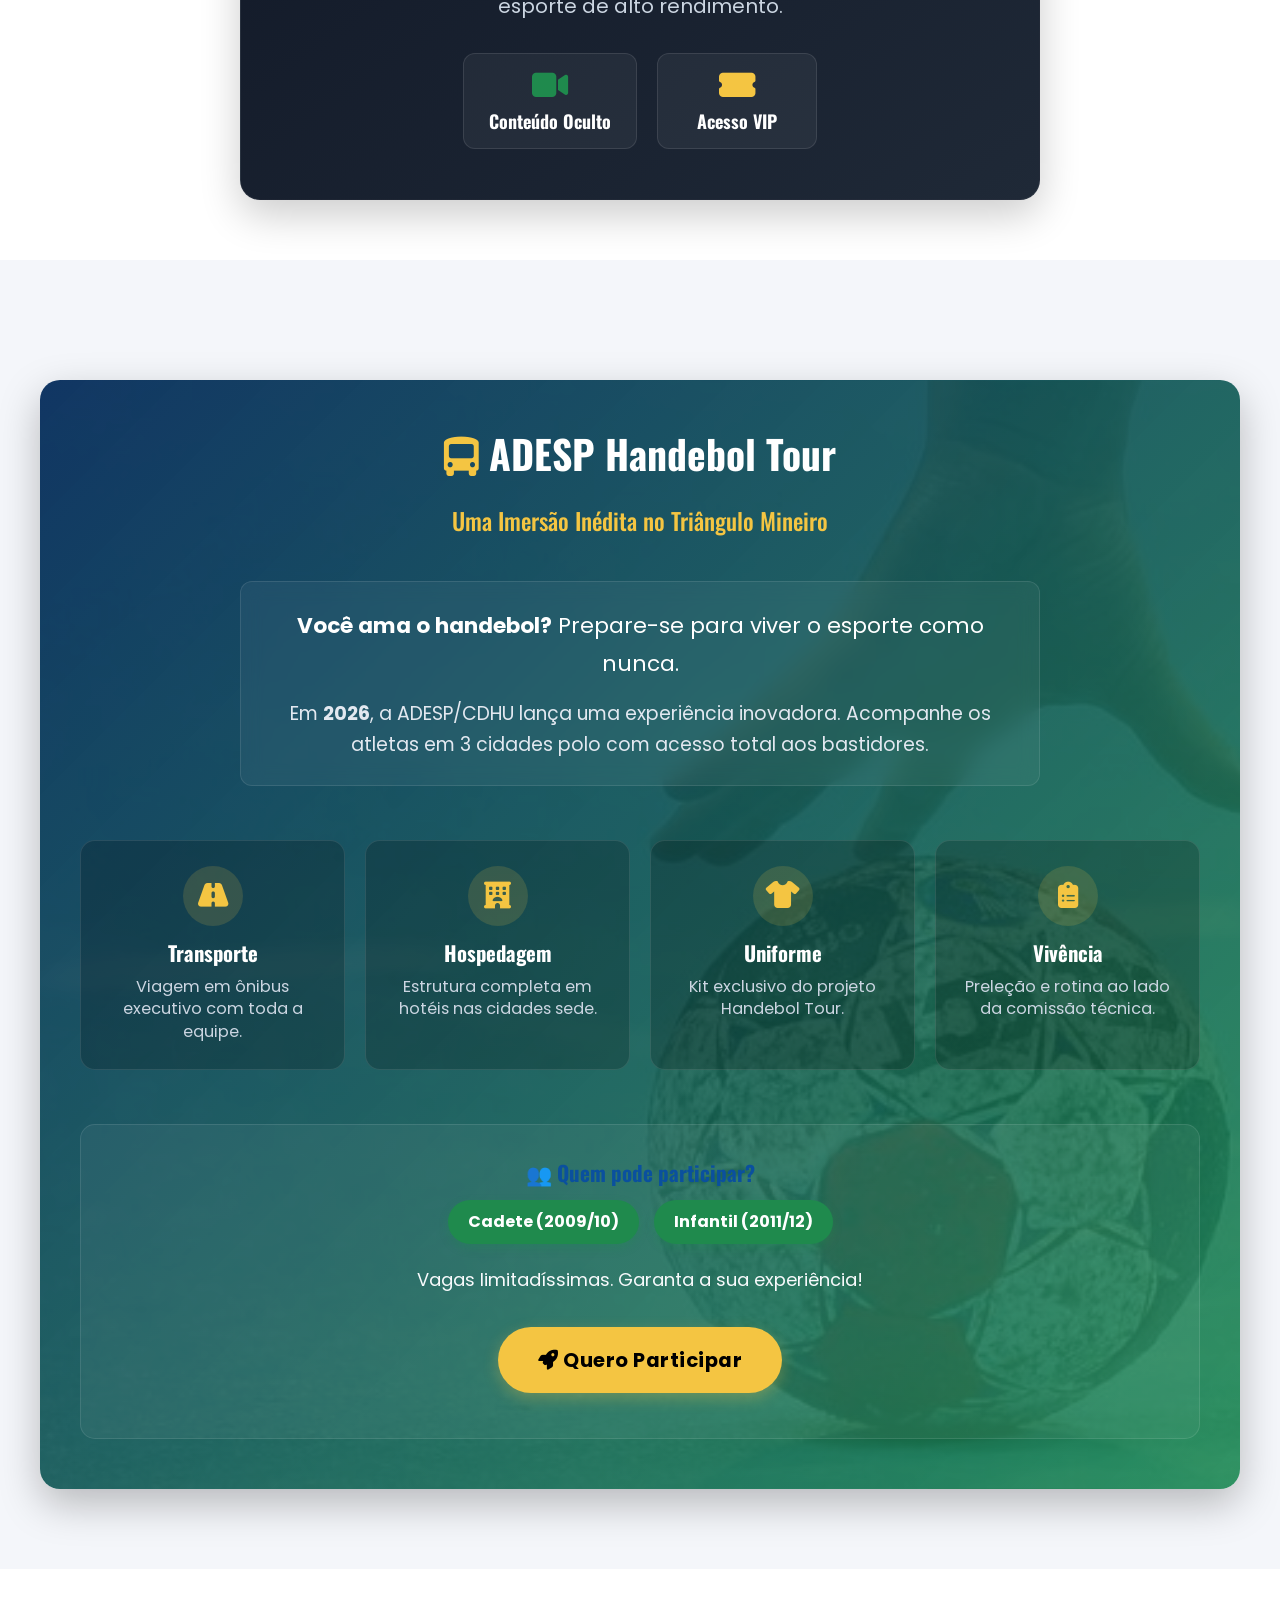
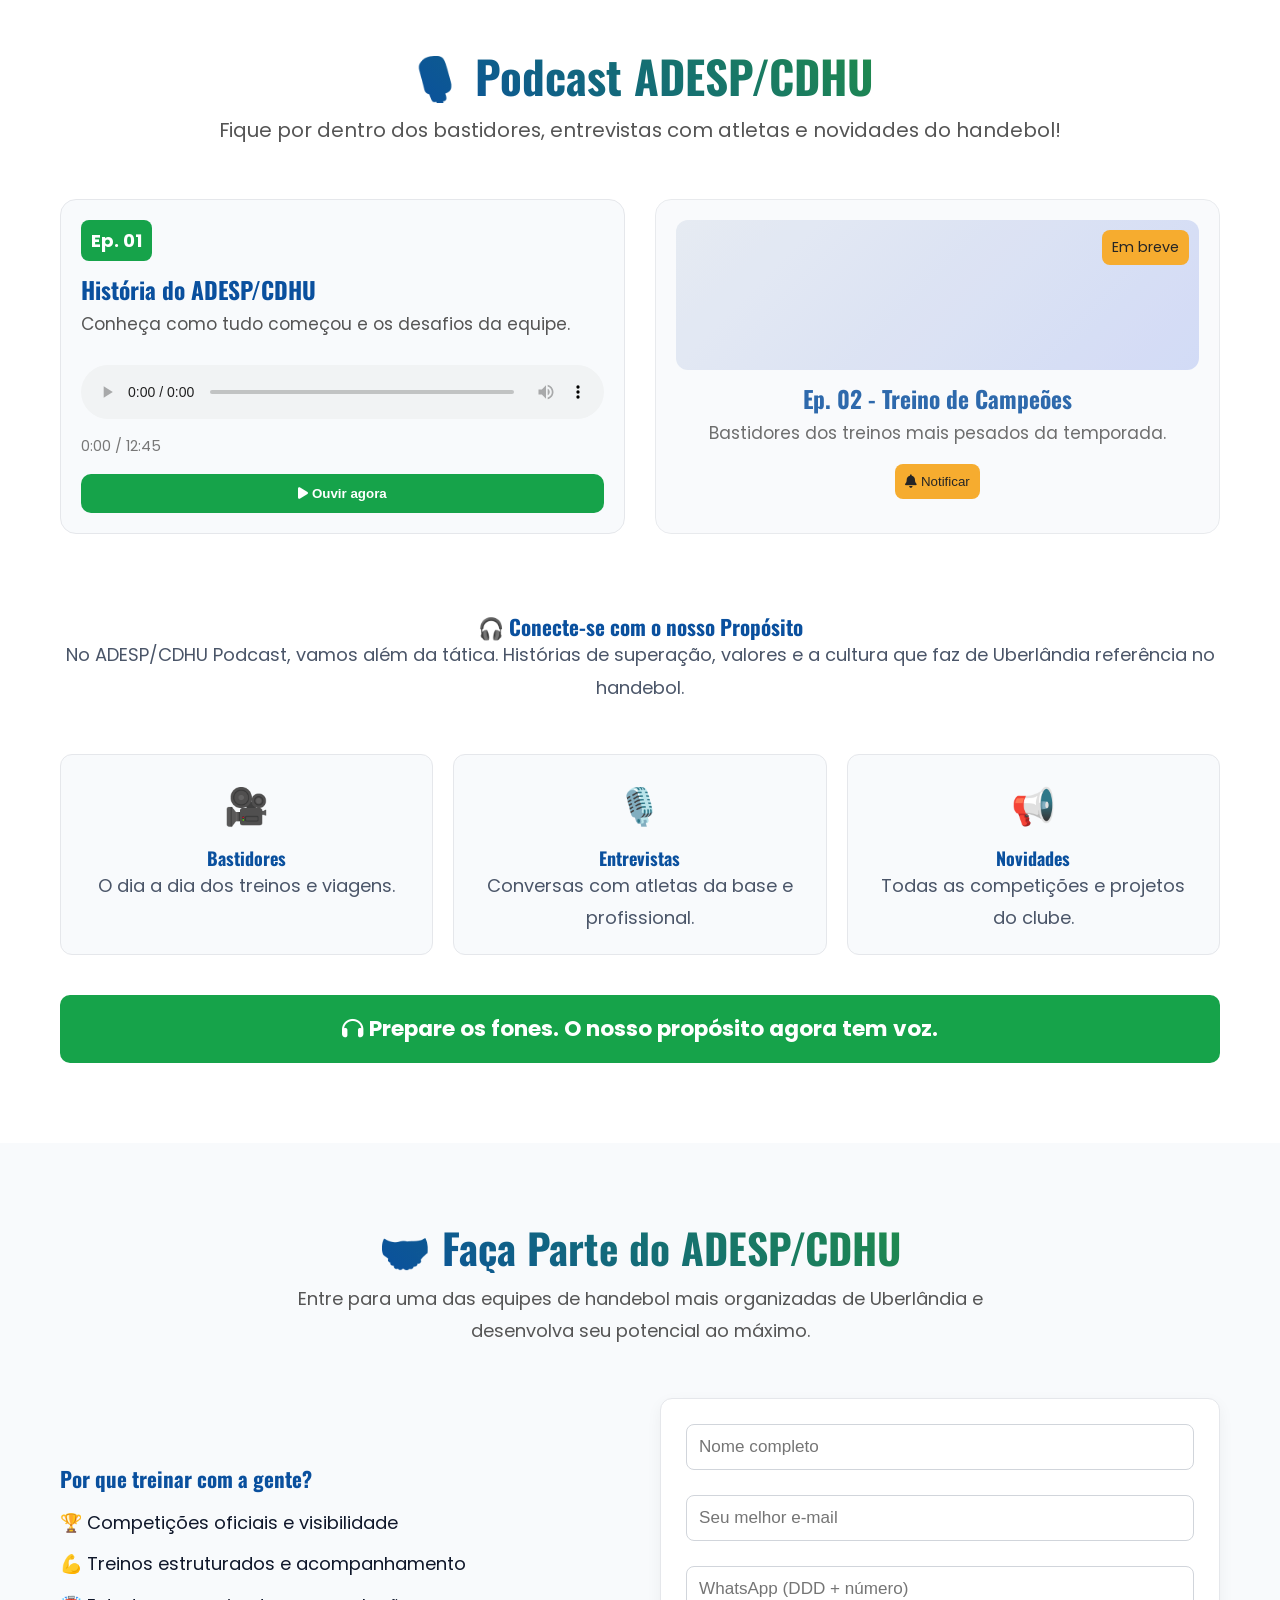
==== commit fb382220: "Update index.html" ====
--- a/index.html
+++ b/index.html
@@ -230,7 +230,7 @@
                 <div class="news-portal">
                     <!-- Notícia Principal -->
                     <article class="news-main">
-                        <img src="Imagens/Time CDHU.jpeg" alt="Destaque Principal" class="news-img" loading="lazy"
+                        <img src="Imagens/Time CDHU.webp" alt="Destaque Principal" class="news-img" loading="lazy"
                             decoding="async">
                         <div class="news-content">
                             <span class="news-tag" style="background: #E53935;"><i class="fas fa-fire"></i>
@@ -326,7 +326,7 @@
                         </article>
 
                         <article class="news-side-item">
-                            <img src="Imagens/Medicina Uniube.png" alt="Medicina Uniube" class="news-side-img"
+                            <img src="Imagens/Medicina UFTM.jpeg" alt="Medicina Uniube" class="news-side-img"
                                 loading="lazy" decoding="async"
                                 onerror="this.src='https://via.placeholder.com/300x200?text=Medicina'">
                             <div class="news-side-content">
@@ -350,6 +350,108 @@
                         </article>
 
                     </aside>
+                </div>
+            </div>
+        </section>
+
+        <!-- ESTATÍSTICAS -->
+        <section id="estatisticas" class="section" style="background-color: #f8f9fa;">
+            <div class="container">
+                <div style="text-align: center; margin-bottom: 2rem;">
+                    <h2 class="gradient-title">Estatísticas</h2>
+                </div>
+
+                <div class="stats-grid"
+                    style="display: grid; grid-template-columns: repeat(auto-fit, minmax(300px, 1fr)); gap: 30px;">
+
+                    <!-- Coluna 1: Artilheiros -->
+                    <div class="stats-column premium-card">
+                        <div class="stats-header"
+                            style="background: var(--primary-green); color: #fff; padding: 15px; font-weight: bold; text-transform: uppercase;">
+                            Artilheiros
+                        </div>
+                        <div id="stats-artilheiros-list" class="stats-list"
+                            style="padding: 15px; background: #fff; border: 1px solid #ddd; border-top: none; max-height: 480px; overflow-y: auto;">
+                            <!-- Preenchido via JS -->
+                        </div>
+                    </div>
+
+                    <!-- Coluna 2: Números de jogos -->
+                    <div class="stats-column premium-card">
+                        <div class="stats-header"
+                            style="background: var(--primary-blue); color: #fff; padding: 15px; font-weight: bold; text-transform: uppercase;">
+                            Números de Jogos
+                        </div>
+                        <div id="stats-jogos-list" class="stats-list"
+                            style="padding: 15px; background: #fff; border: 1px solid #ddd; border-top: none; max-height: 480px; overflow-y: auto;">
+                            <!-- Preenchido via JS -->
+                        </div>
+                    </div>
+
+                    <!-- Coluna 3: Scout Geral do Time -->
+                    <div class="stats-column premium-card">
+                        <div class="stats-header"
+                            style="background: #D4C15A; color: #fff; padding: 15px; font-weight: bold; text-transform: uppercase; display: flex; align-items: center; justify-content: space-between;">
+                            <span>SCOUT GERAL</span>
+                            <img src="Imagens/CDHU.png" alt="Logo CDHU" style="height: 30px; object-fit: contain;">
+                        </div>
+                        <div class="stats-list"
+                            style="padding: 15px; background: #fff; border: 1px solid #ddd; border-top: none; font-size: 0.9rem; max-height: 480px; overflow-y: auto;">
+                            <div class="stat-row"
+                                style="display: flex; justify-content: space-between; padding: 8px 0; border-bottom: 3px solid #ccc;">
+                                <span>Jogos</span><strong>5</strong>
+                            </div>
+                            <div class="stat-row"
+                                style="display: flex; justify-content: space-between; padding: 8px 0; border-bottom: 1px solid #eee;">
+                                <span>Cartões amarelos</span><strong>3</strong>
+                            </div>
+                            <div class="stat-row"
+                                style="display: flex; justify-content: space-between; padding: 8px 0; border-bottom: 1px solid #eee;">
+                                <span>2 minutos</span><strong>18</strong>
+                            </div>
+                            <div class="stat-row"
+                                style="display: flex; justify-content: space-between; padding: 8px 0; border-bottom: 1px solid #eee;">
+                                <span>Cartões vermelhos</span><strong>0</strong>
+                            </div>
+                            <div class="stat-row"
+                                style="display: flex; justify-content: space-between; padding: 8px 0; border-bottom: 1px solid #eee;">
+                                <span>Cartões azuis</span><strong>0</strong>
+                            </div>
+                            <div class="stat-row"
+                                style="display: flex; justify-content: space-between; padding: 8px 0; border-bottom: 1px solid #eee;">
+                                <span>7 metros convertidos</span><strong>12</strong>
+                            </div>
+                            <div class="stat-row"
+                                style="display: flex; justify-content: space-between; padding: 8px 0; border-bottom: 3px solid #ccc;">
+                                <span>7 metros errados</span><strong>6</strong>
+                            </div>
+                            <div class="stat-row"
+                                style="display: flex; justify-content: space-between; padding: 8px 0; border-bottom: 1px solid #eee;">
+                                <span>Vitórias</span><strong>5</strong>
+                            </div>
+                            <div class="stat-row"
+                                style="display: flex; justify-content: space-between; padding: 8px 0; border-bottom: 1px solid #eee;">
+                                <span>Empates</span><strong>0</strong>
+                            </div>
+                            <div class="stat-row"
+                                style="display: flex; justify-content: space-between; padding: 8px 0; border-bottom: 3px solid #ccc;">
+                                <span>Derrotas</span><strong>0</strong>
+                            </div>
+                            <div class="stat-row"
+                                style="display: flex; justify-content: space-between; padding: 8px 0; border-bottom: 1px solid #eee;">
+                                <span>Gols marcados</span><strong>147</strong>
+                            </div>
+                            <div class="stat-row"
+                                style="display: flex; justify-content: space-between; padding: 8px 0; border-bottom: 1px solid #eee;">
+                                <span>Gols sofridos</span><strong>111</strong>
+                            </div>
+                            <div class="stat-row"
+                                style="display: flex; justify-content: space-between; padding: 8px 0;">
+                                <span>Saldo de gols</span><strong>36</strong>
+                            </div>
+                        </div>
+                    </div>
+
                 </div>
             </div>
         </section>
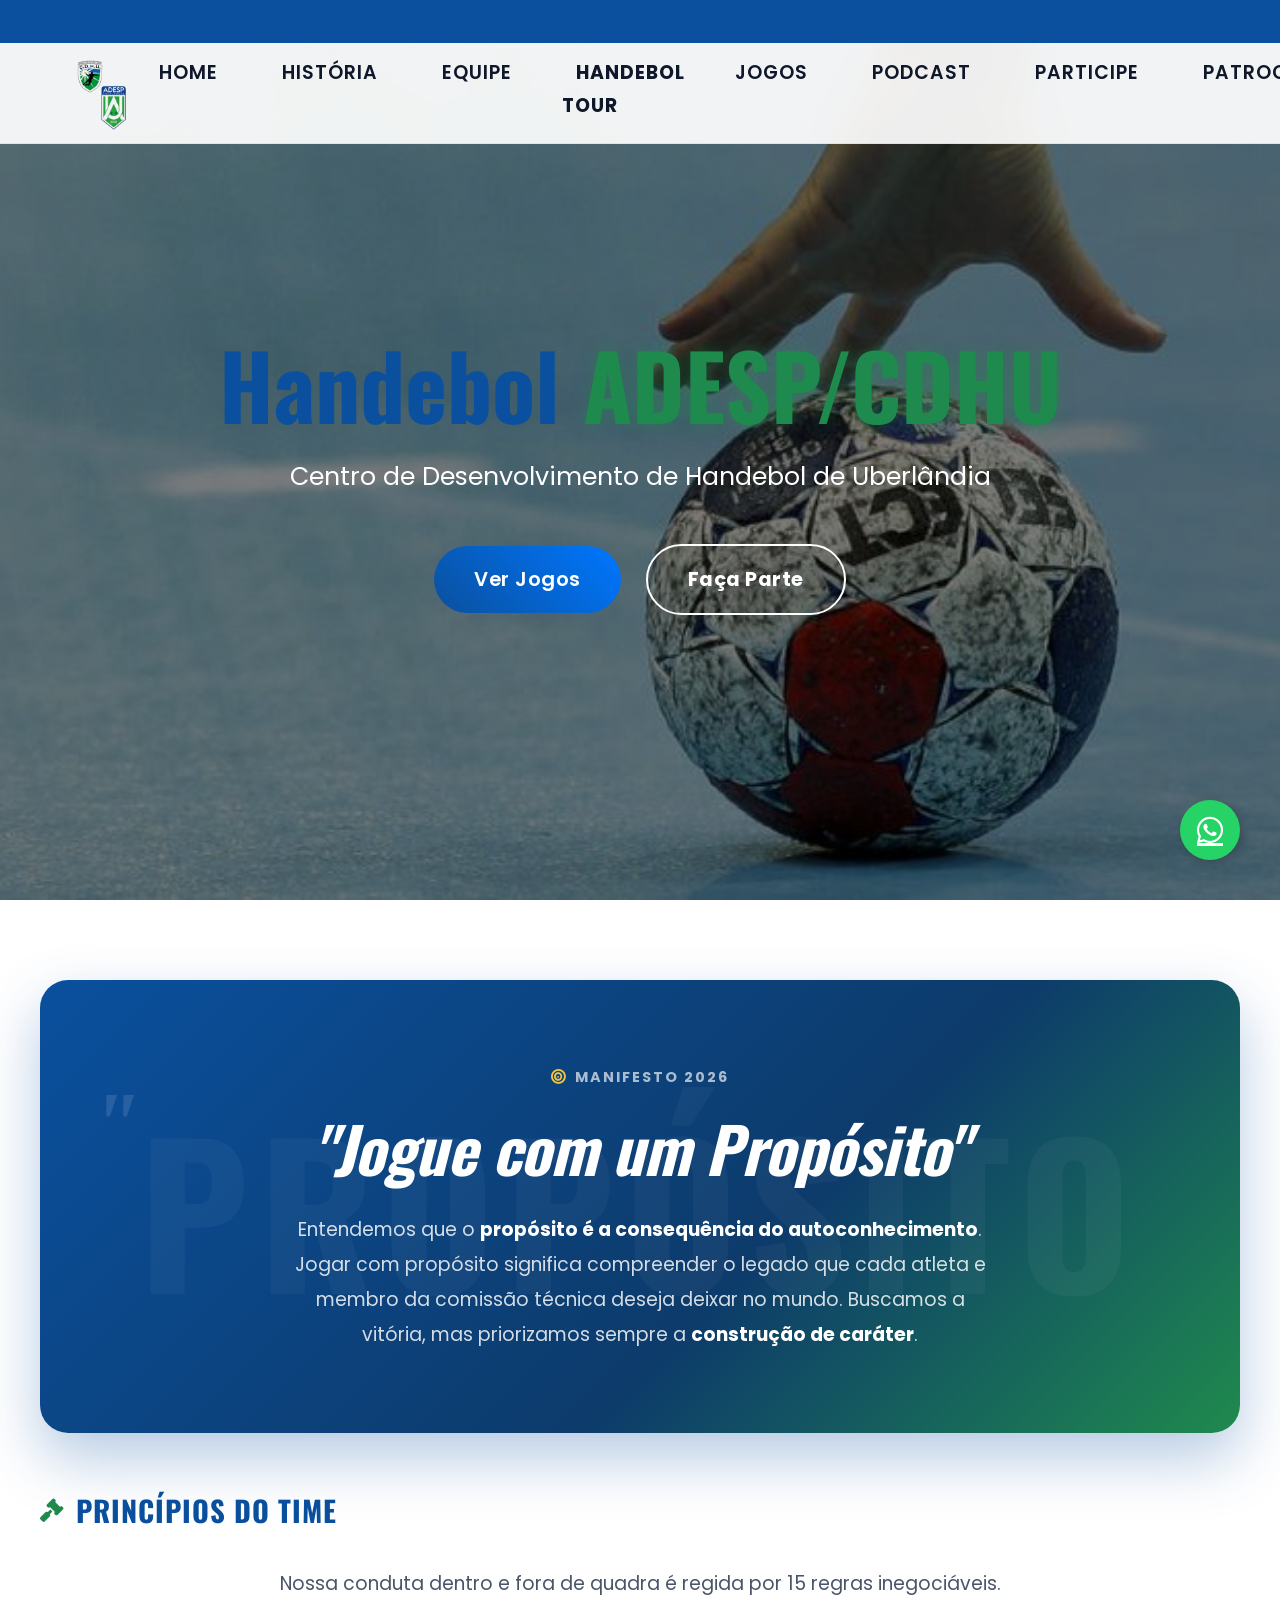
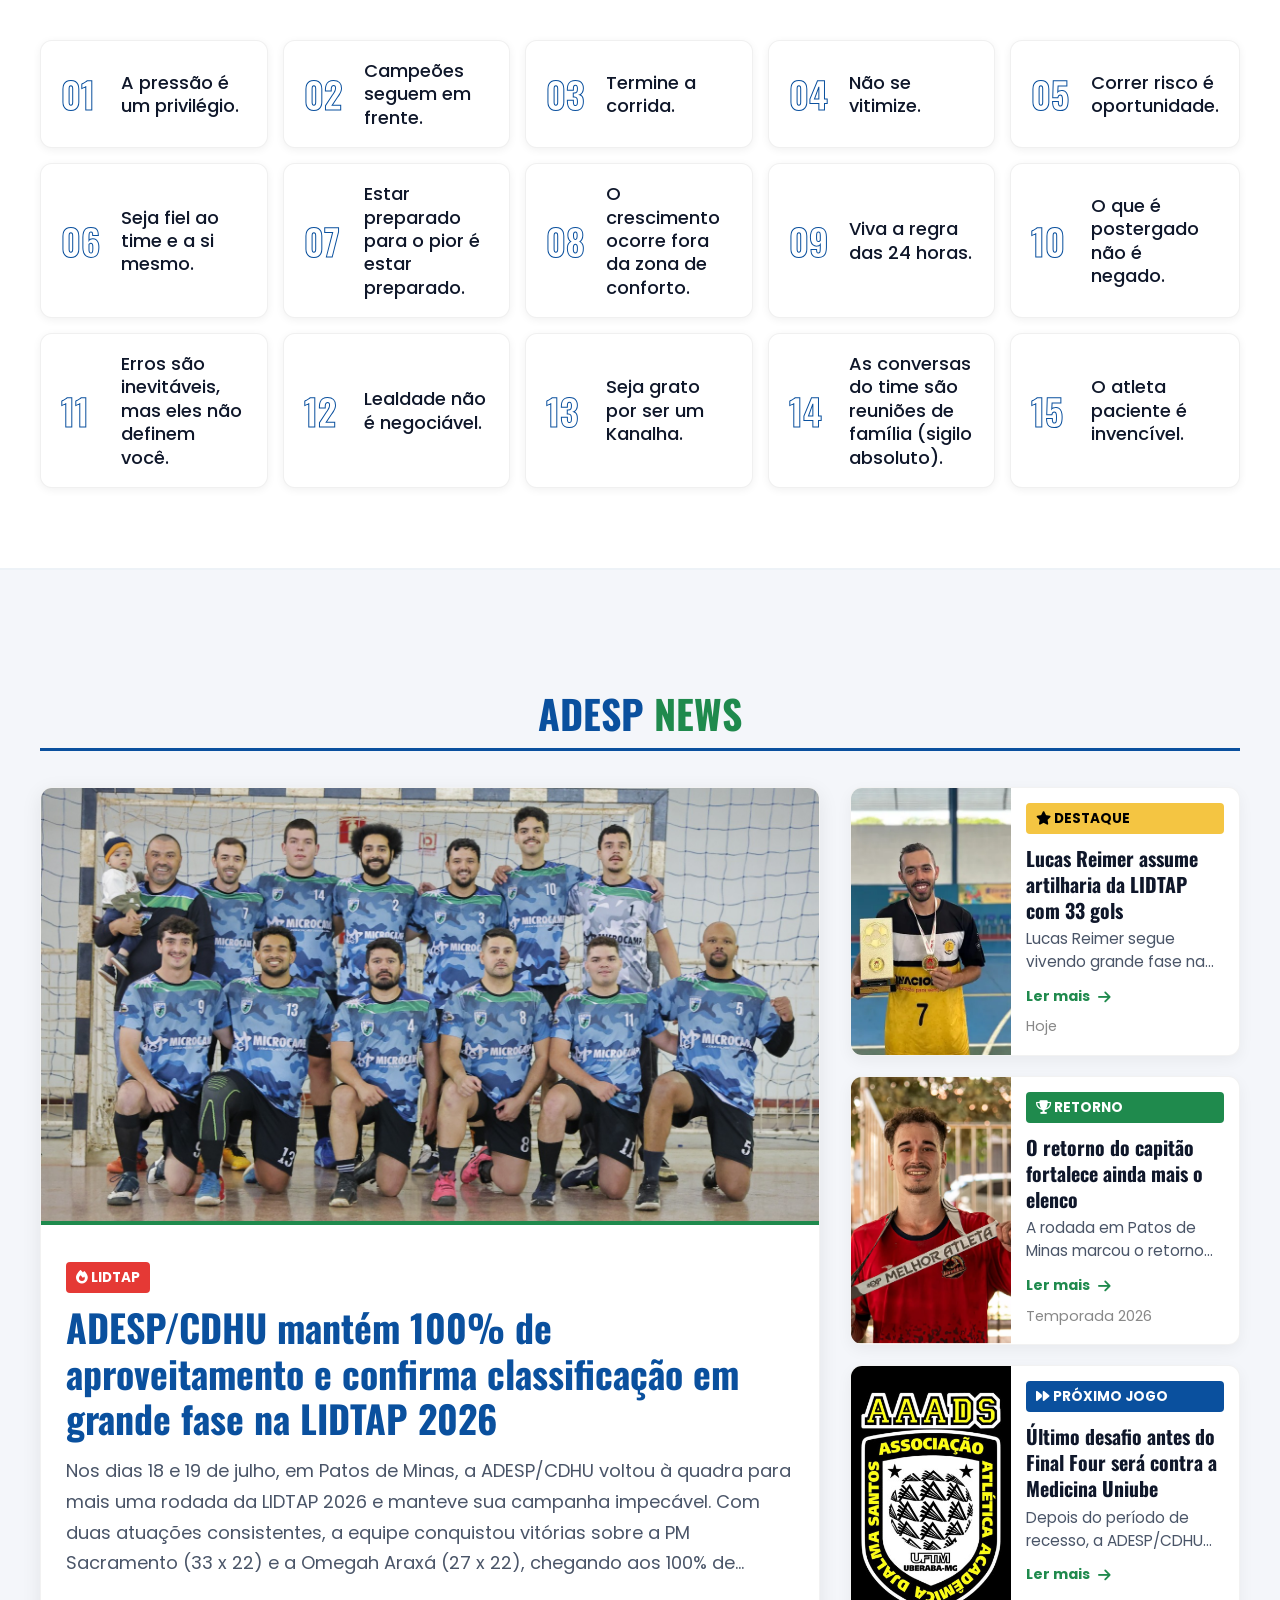
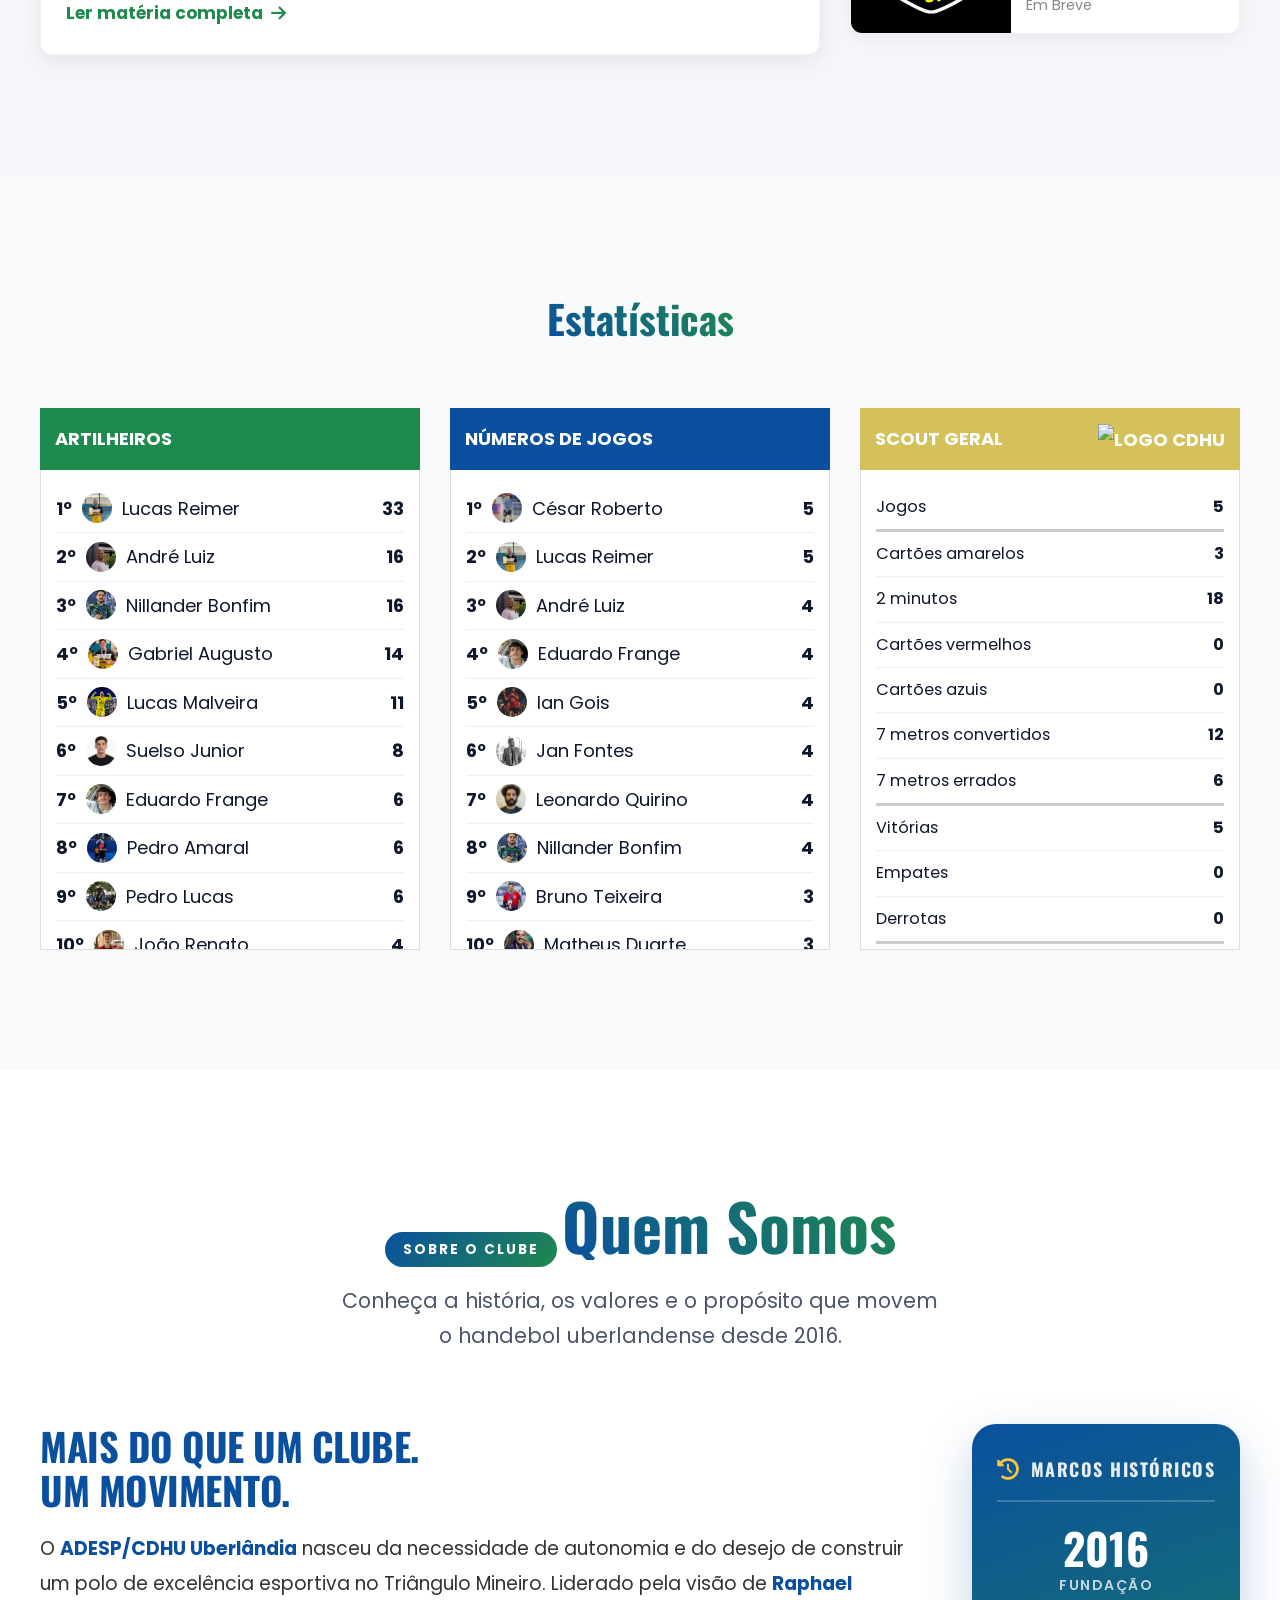
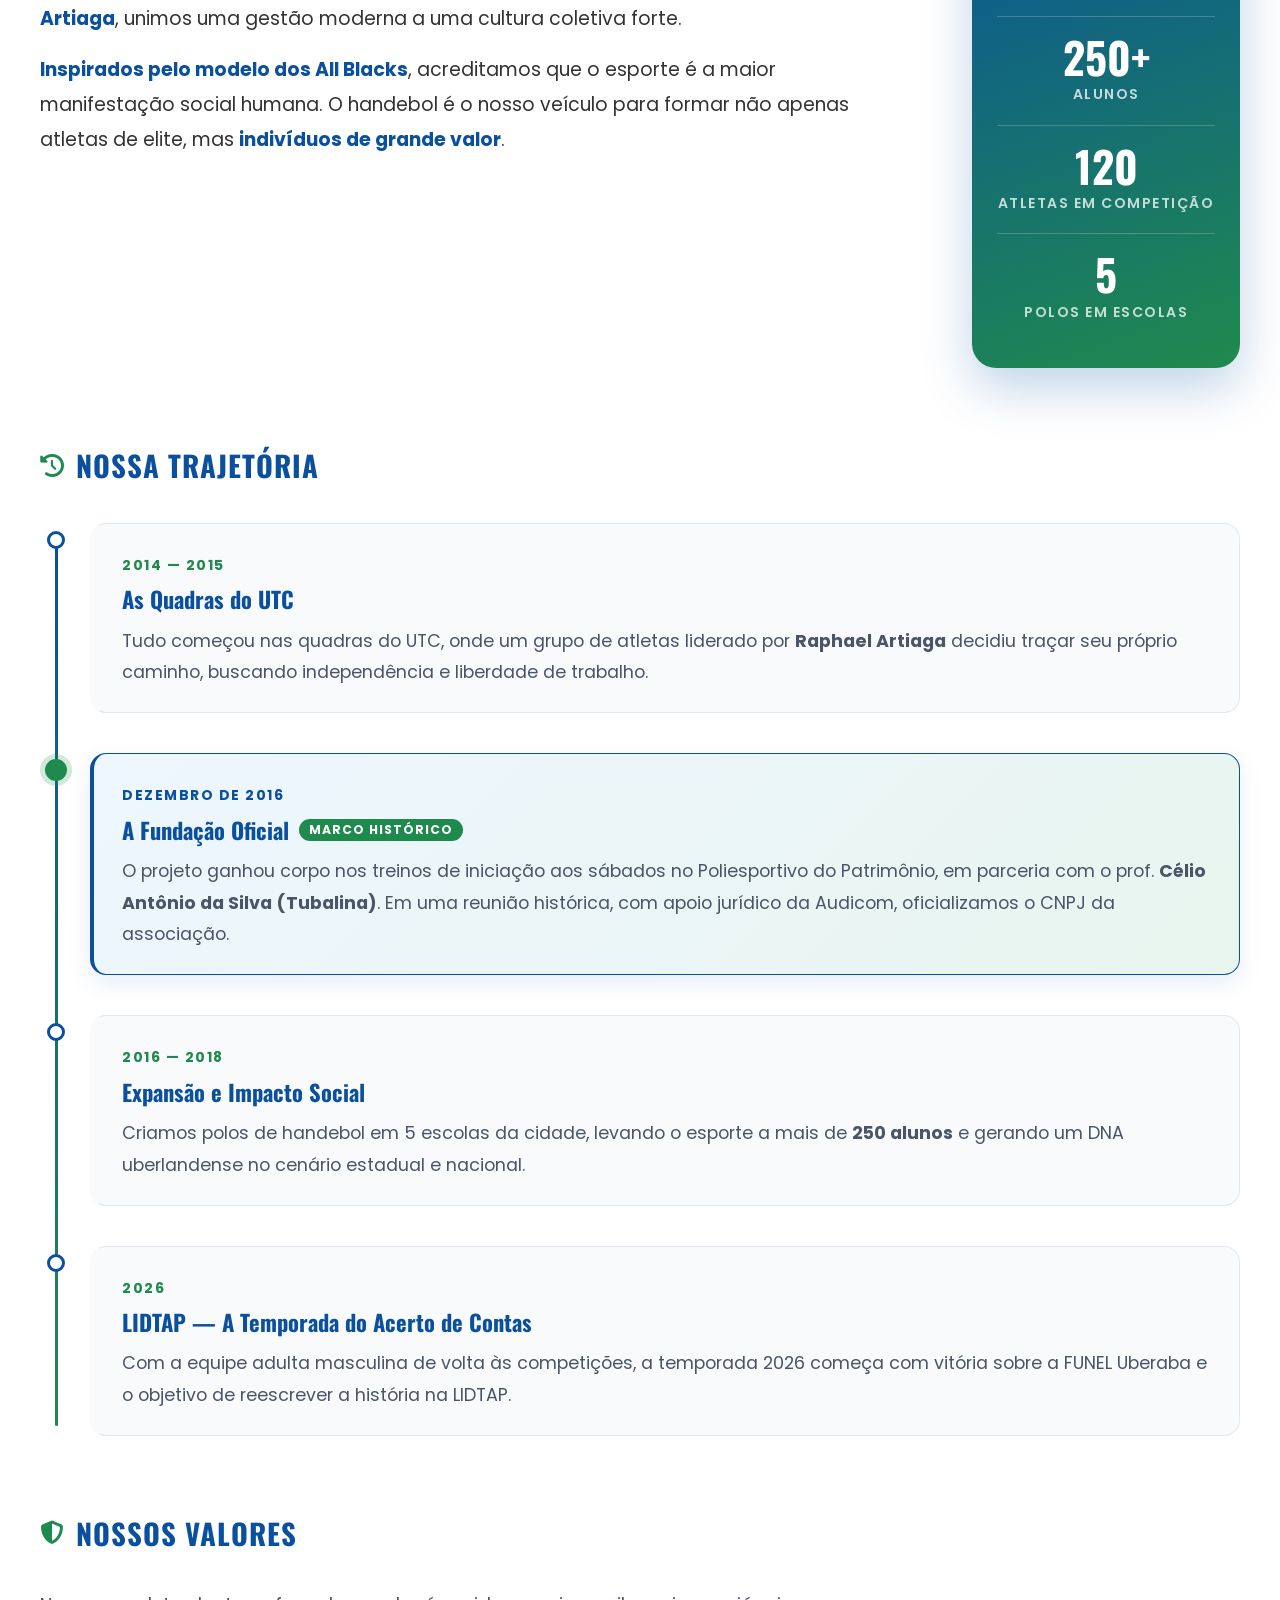
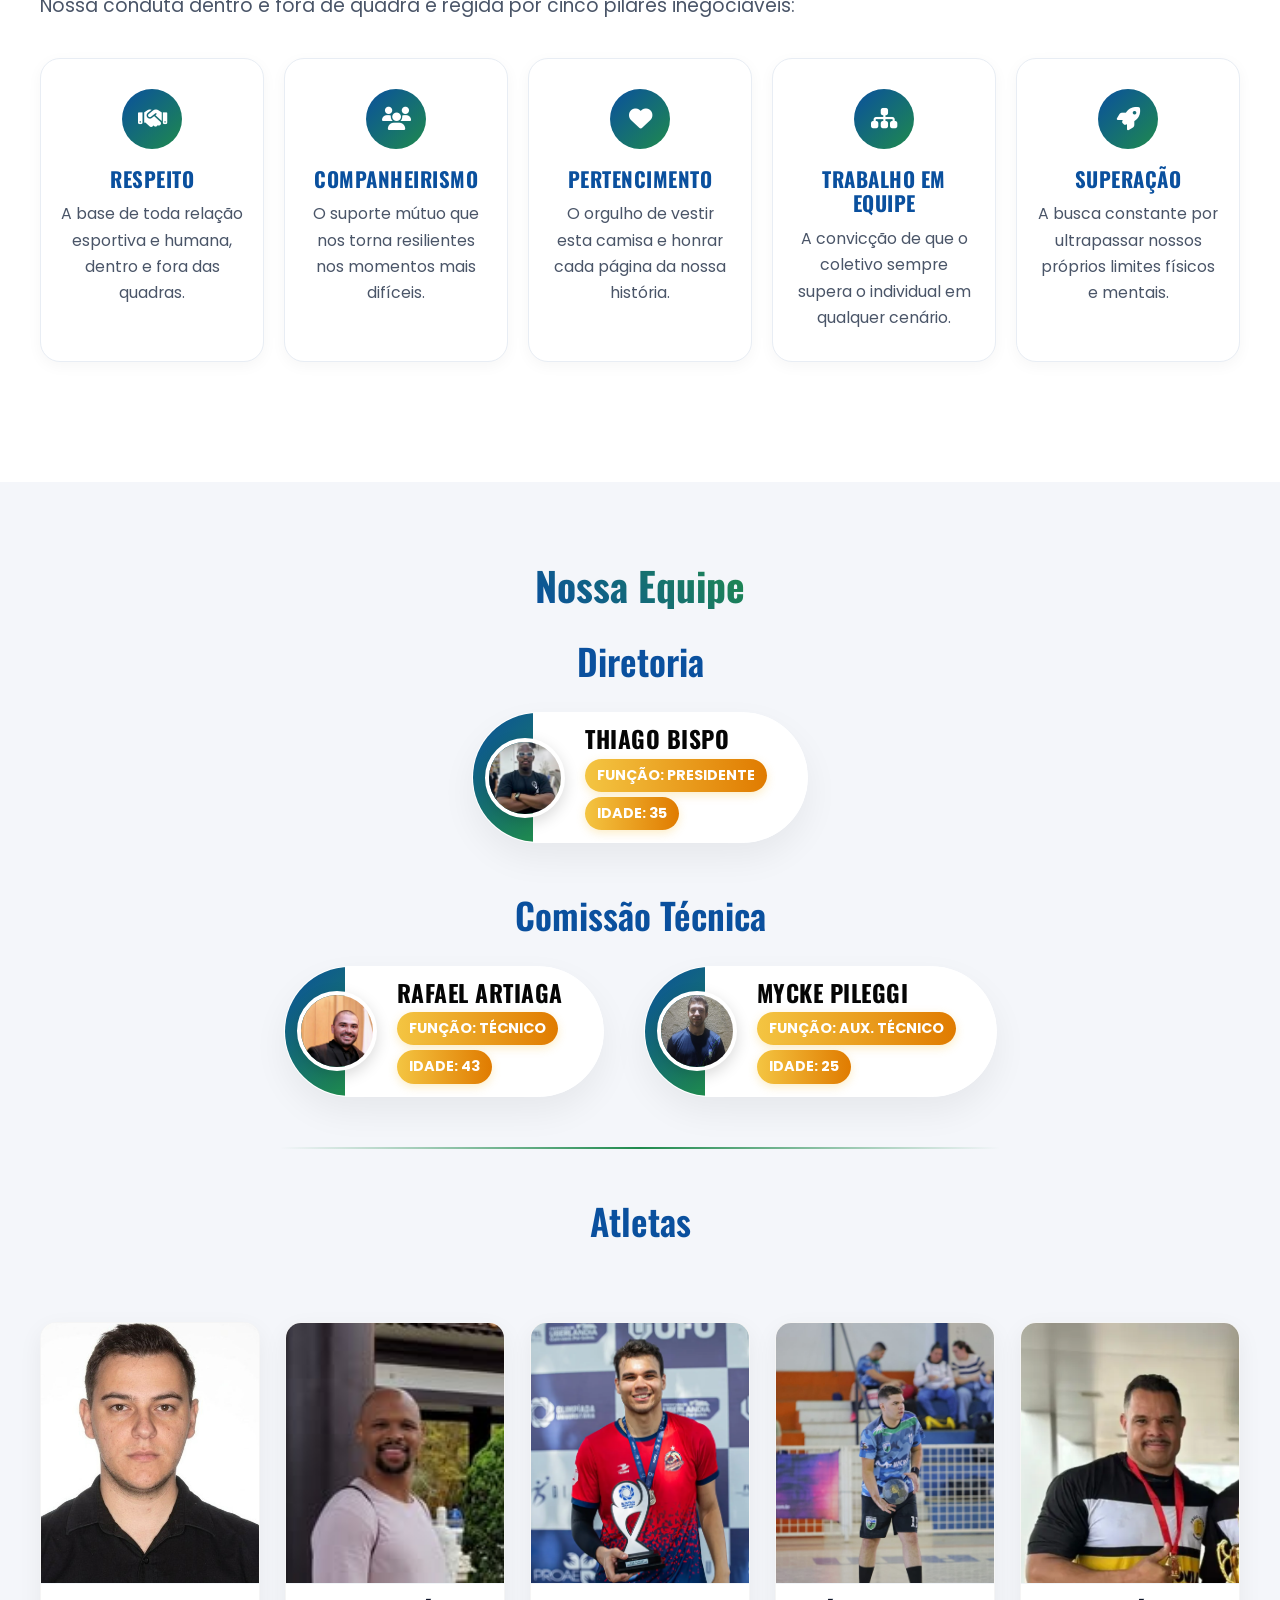
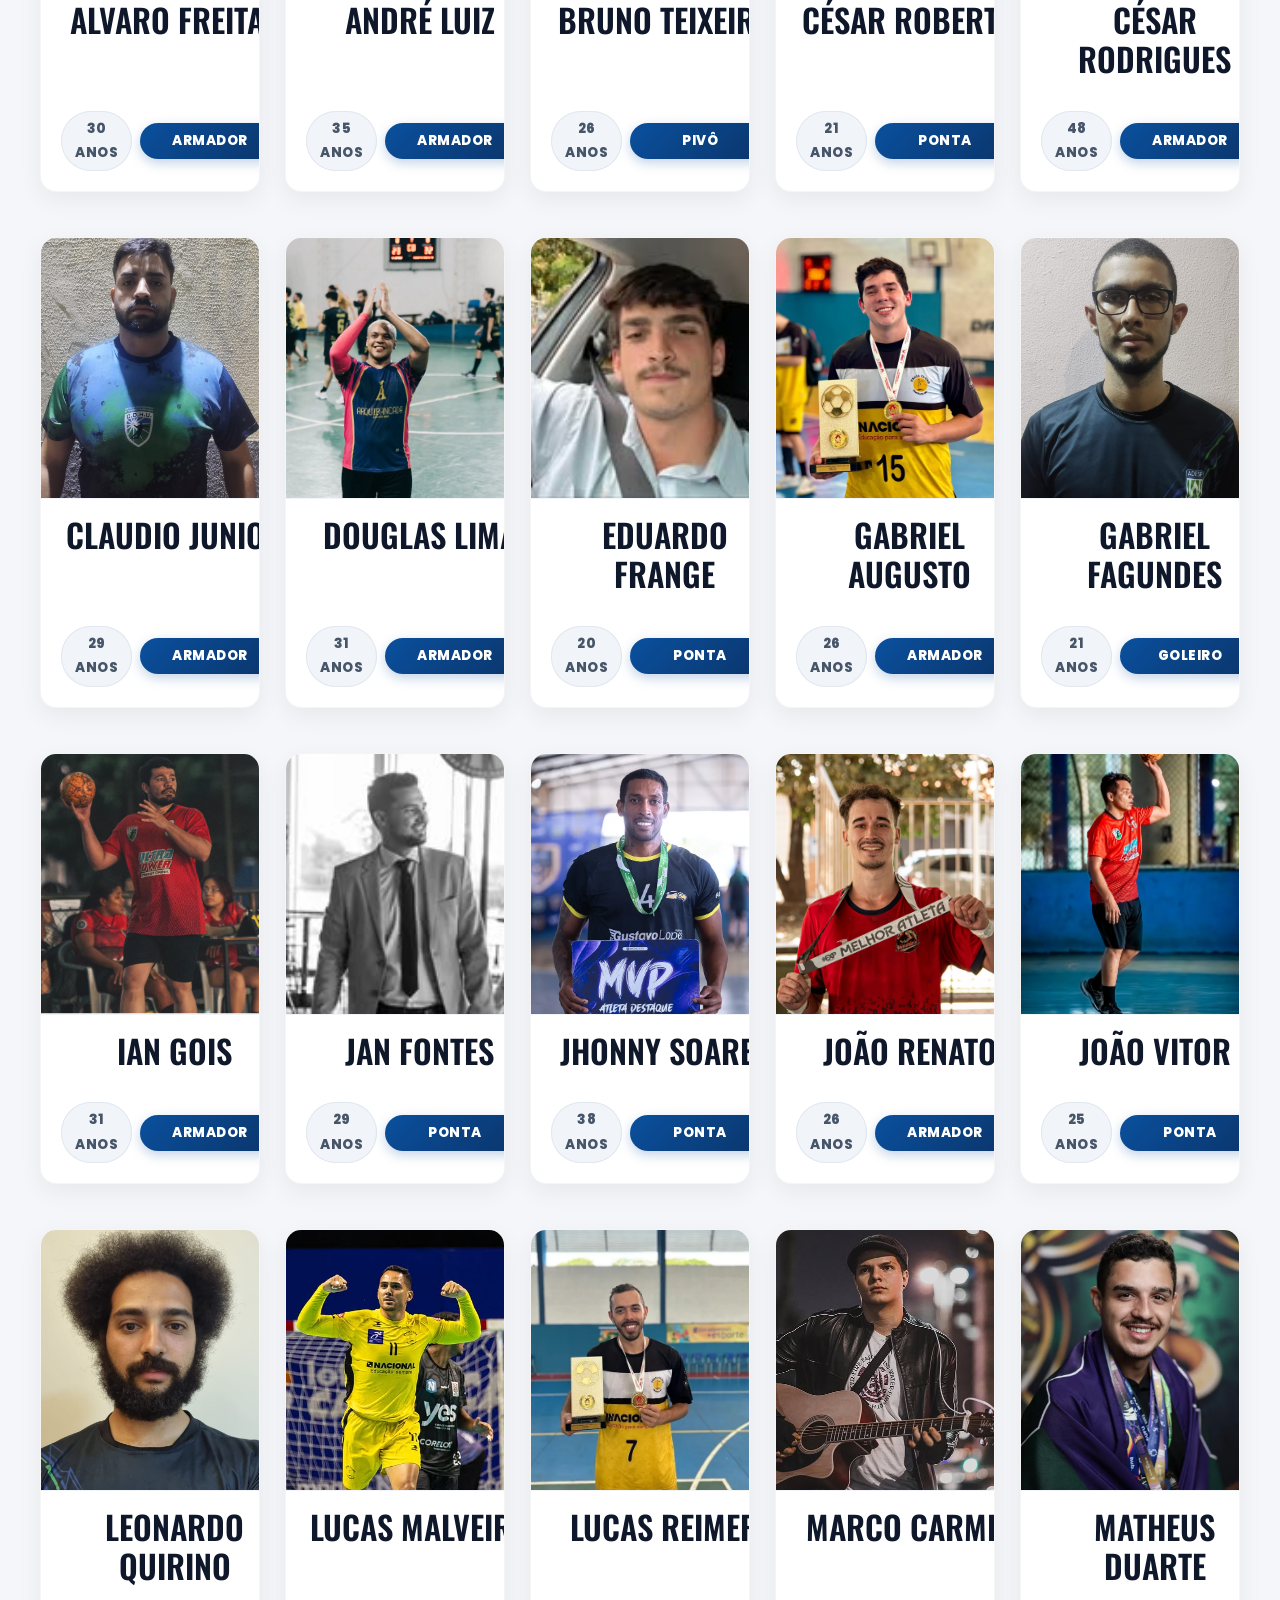
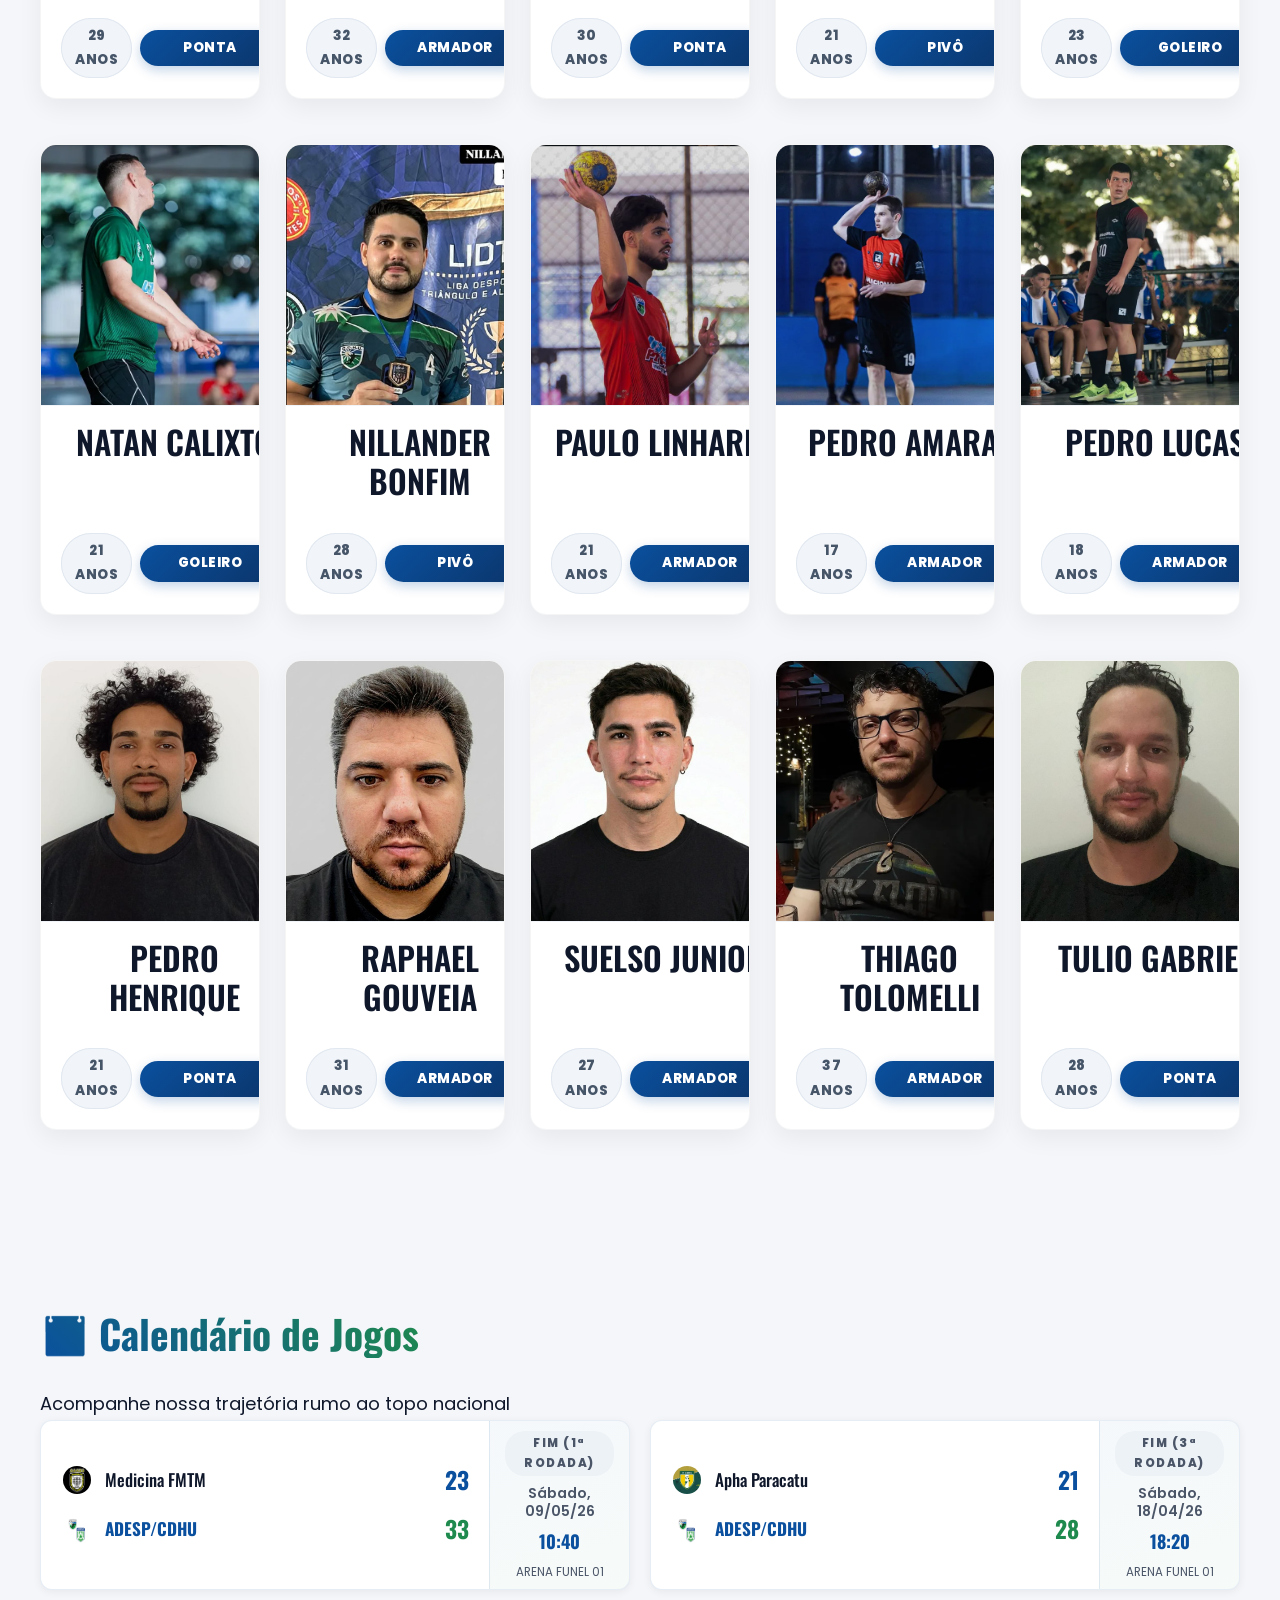
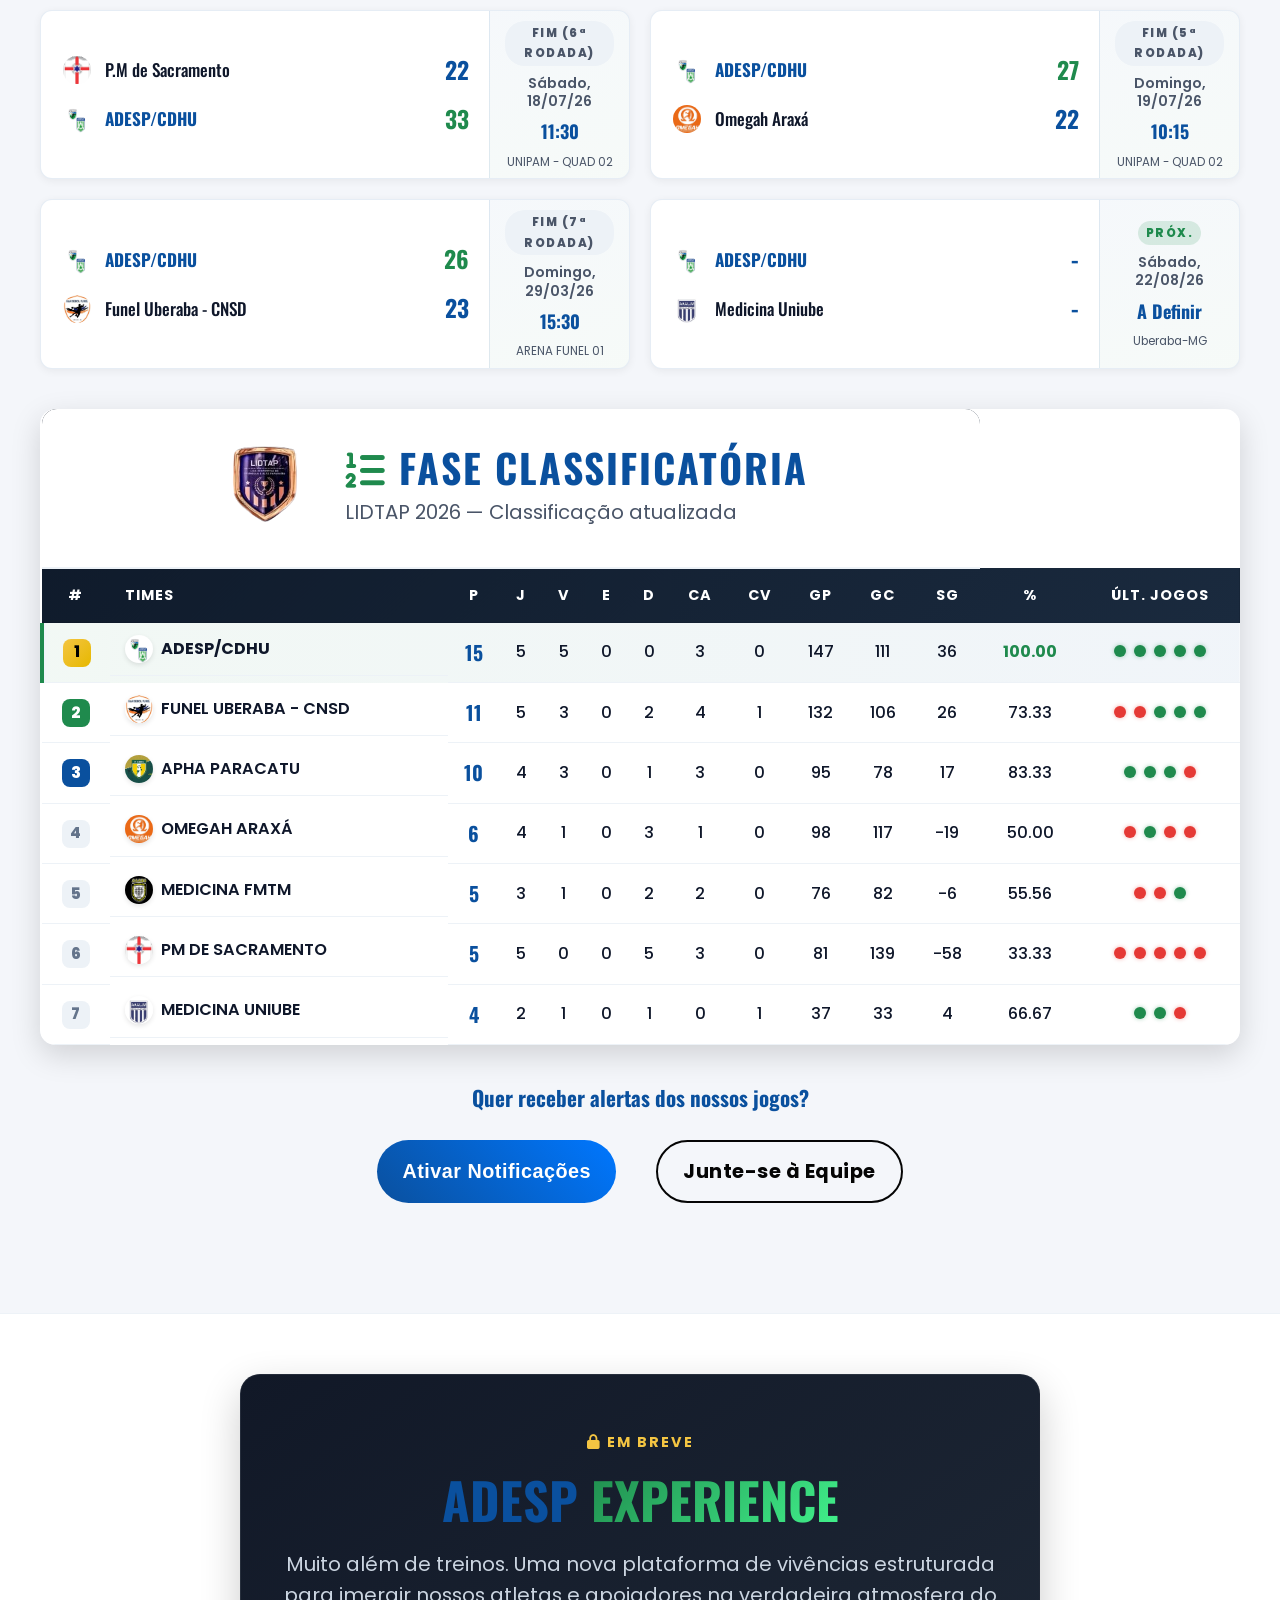
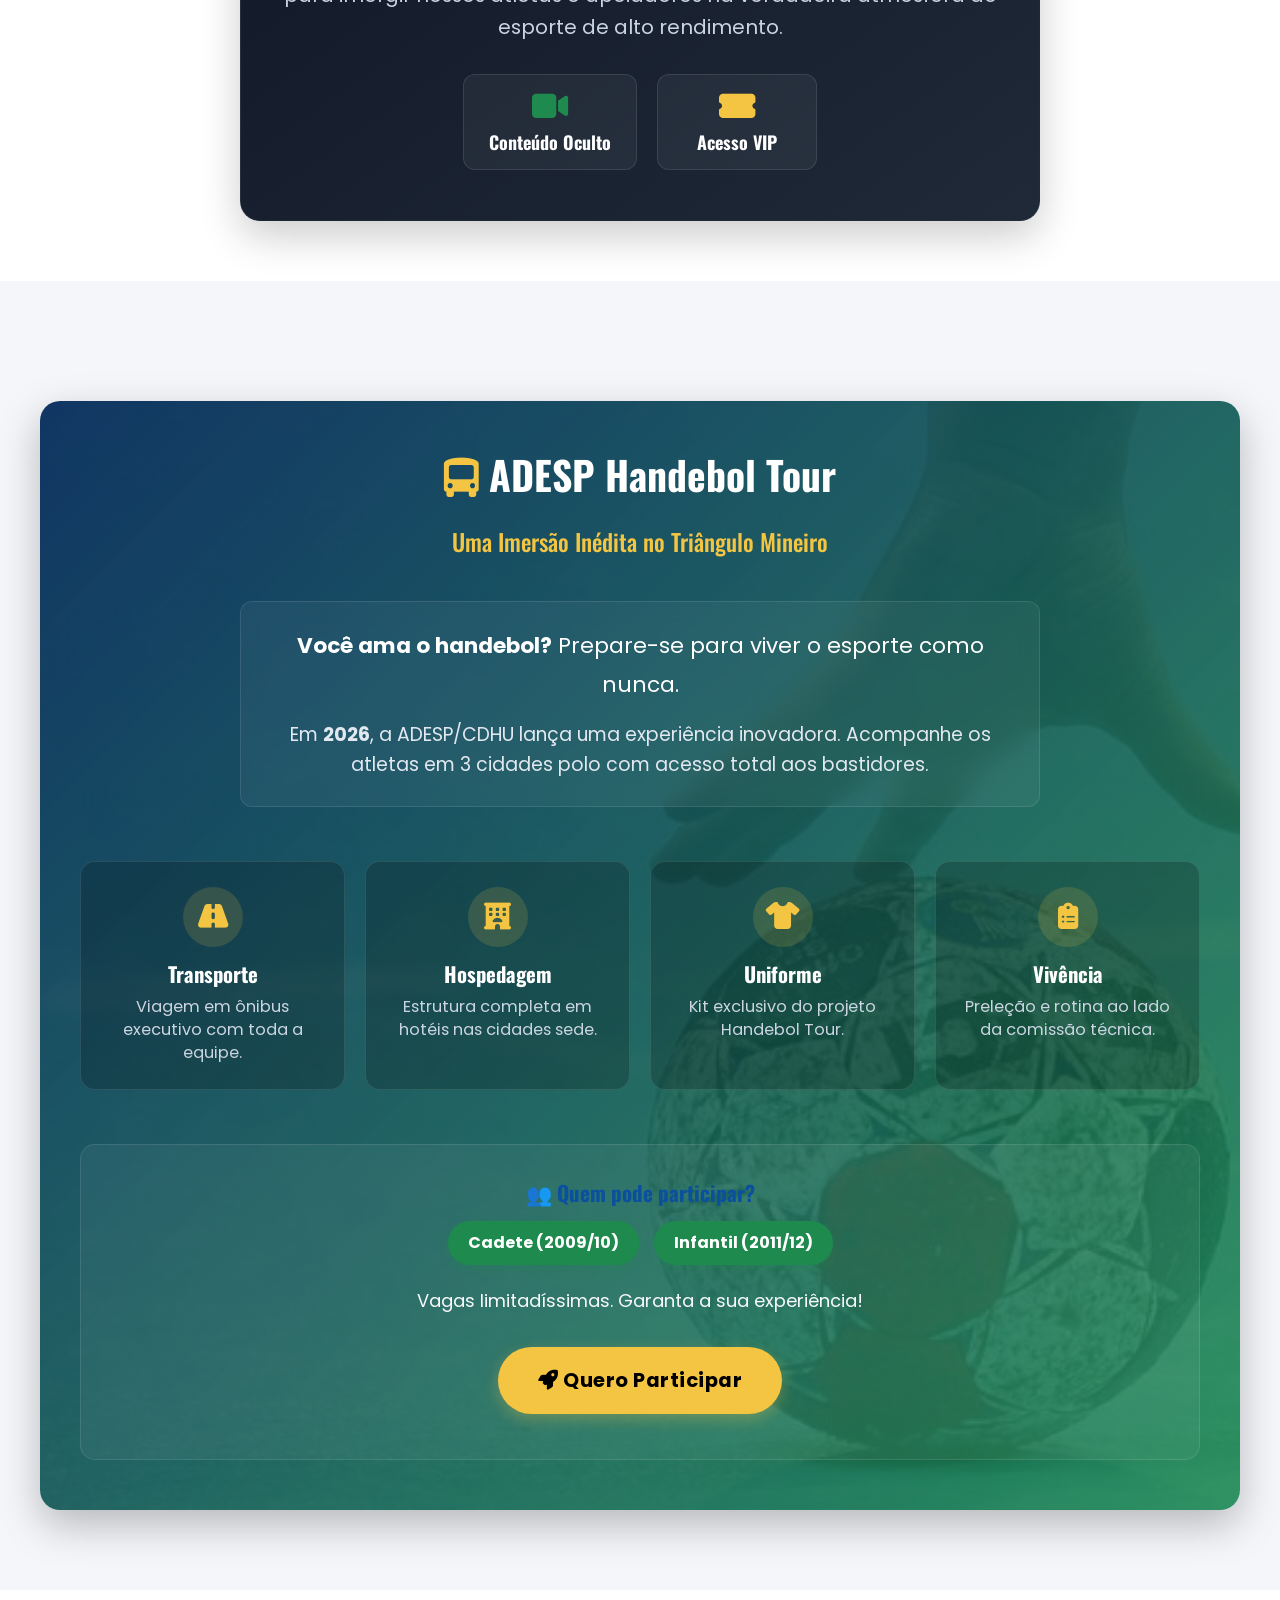
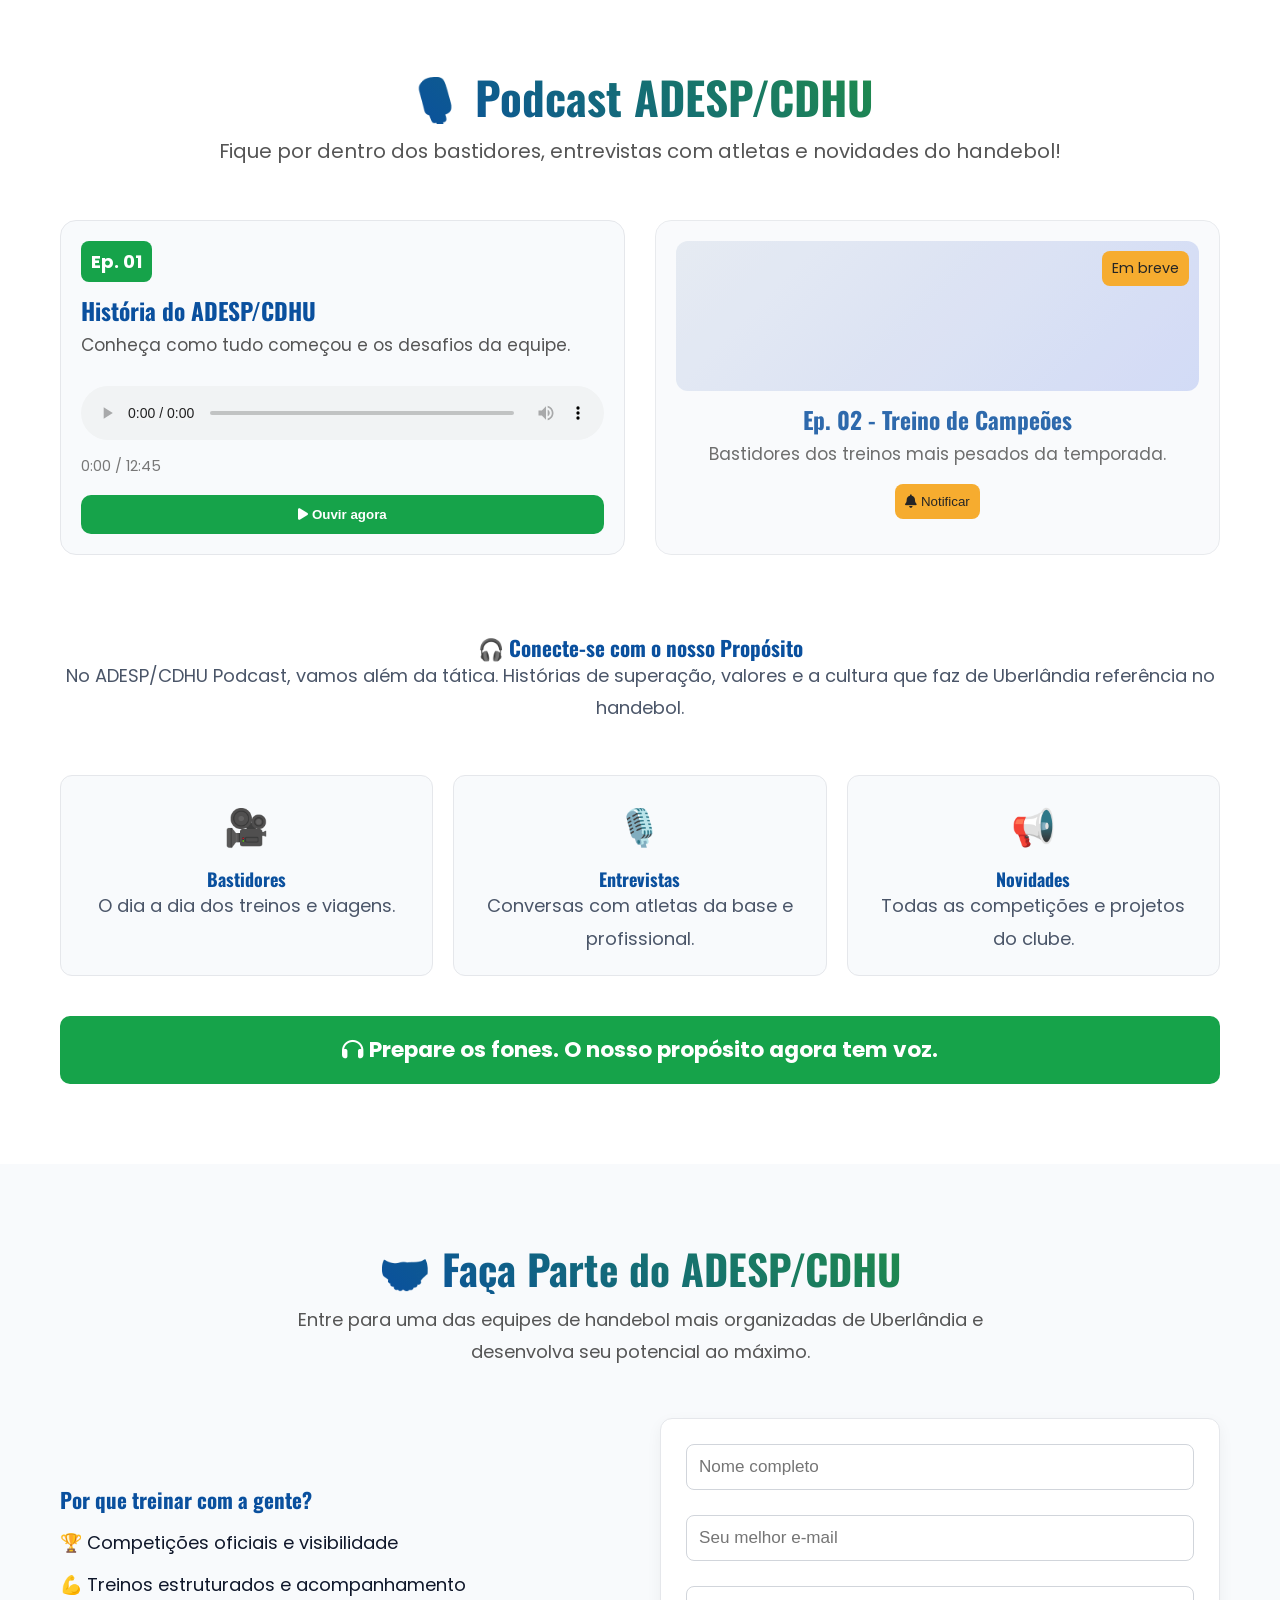
==== commit 97cedf31: "Update index.html" ====
--- a/index.html
+++ b/index.html
@@ -230,7 +230,7 @@
                 <div class="news-portal">
                     <!-- Notícia Principal -->
                     <article class="news-main">
-                        <img src="Imagens/Time CDHU.webp" alt="Destaque Principal" class="news-img" loading="lazy"
+                        <img src="Imagens/Time CDHU.jpeg" alt="Destaque Principal" class="news-img" loading="lazy"
                             decoding="async">
                         <div class="news-content">
                             <span class="news-tag" style="background: #E53935;"><i class="fas fa-fire"></i>
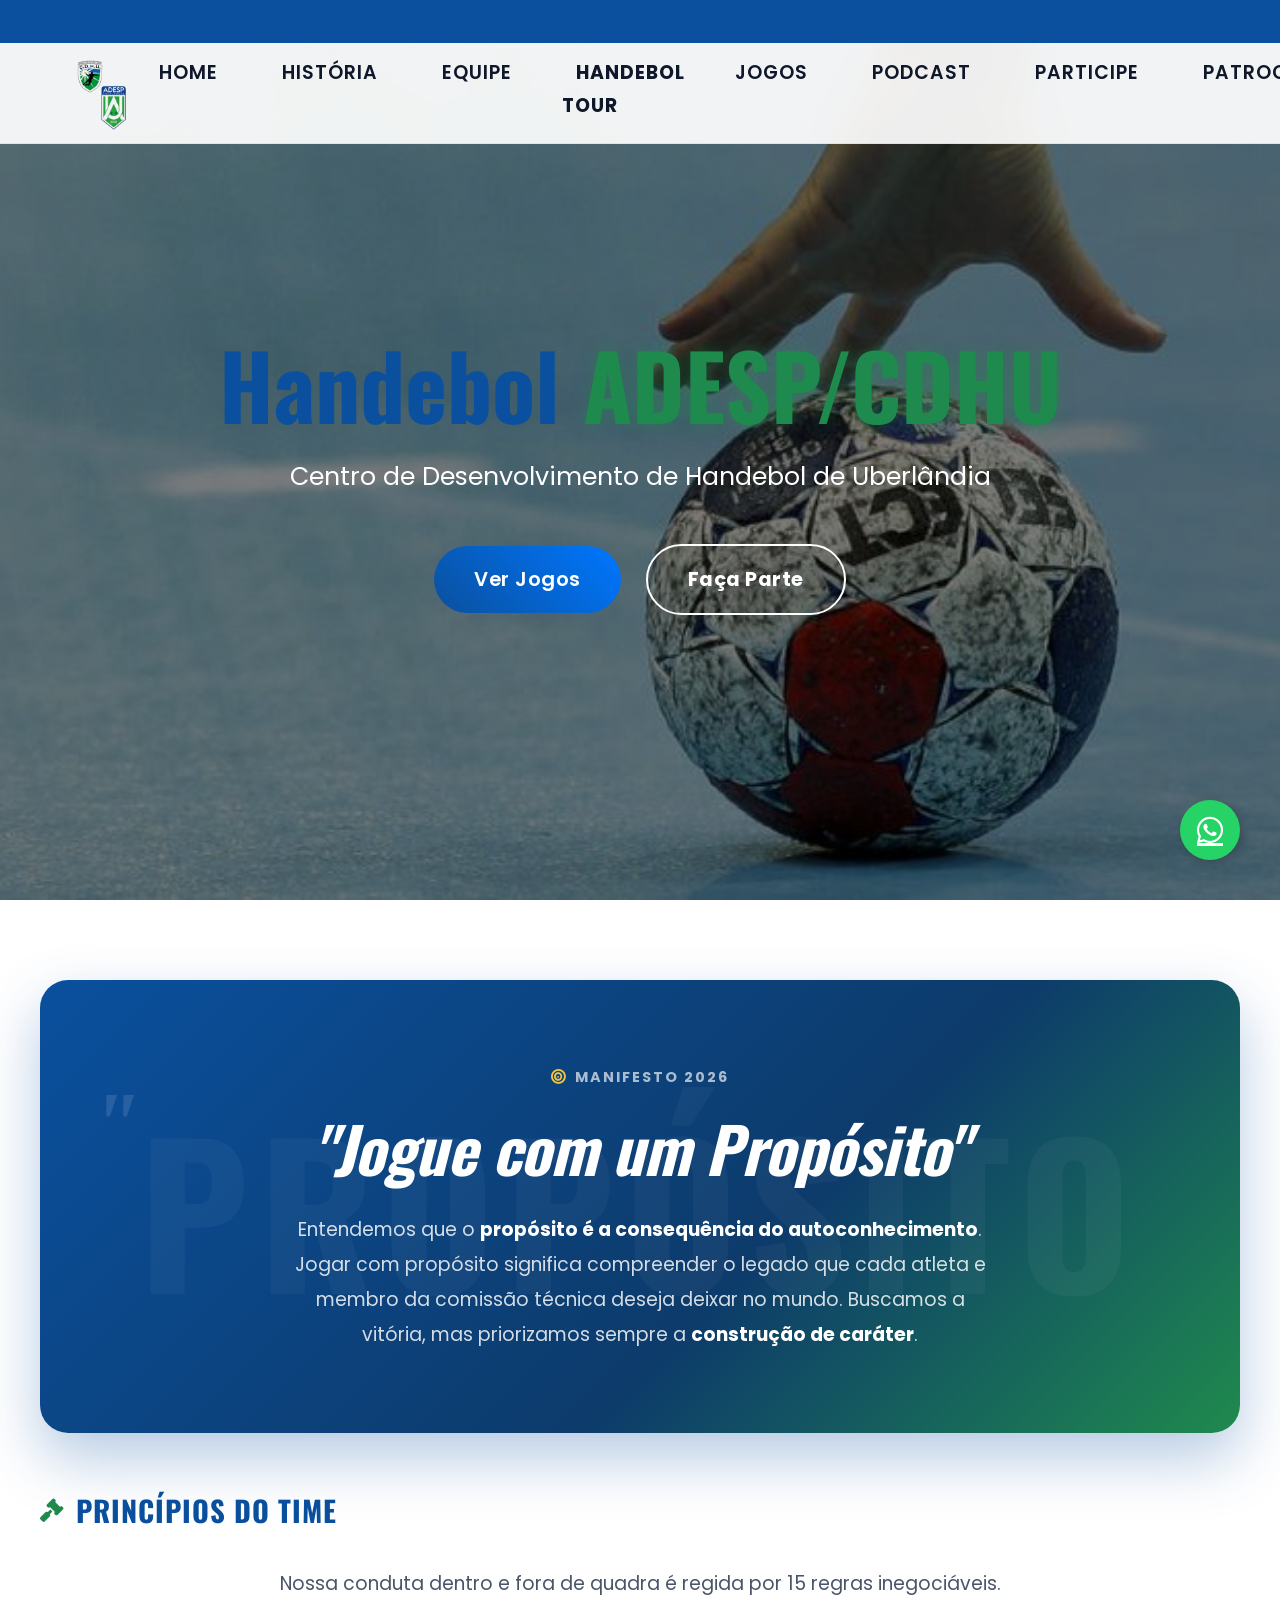
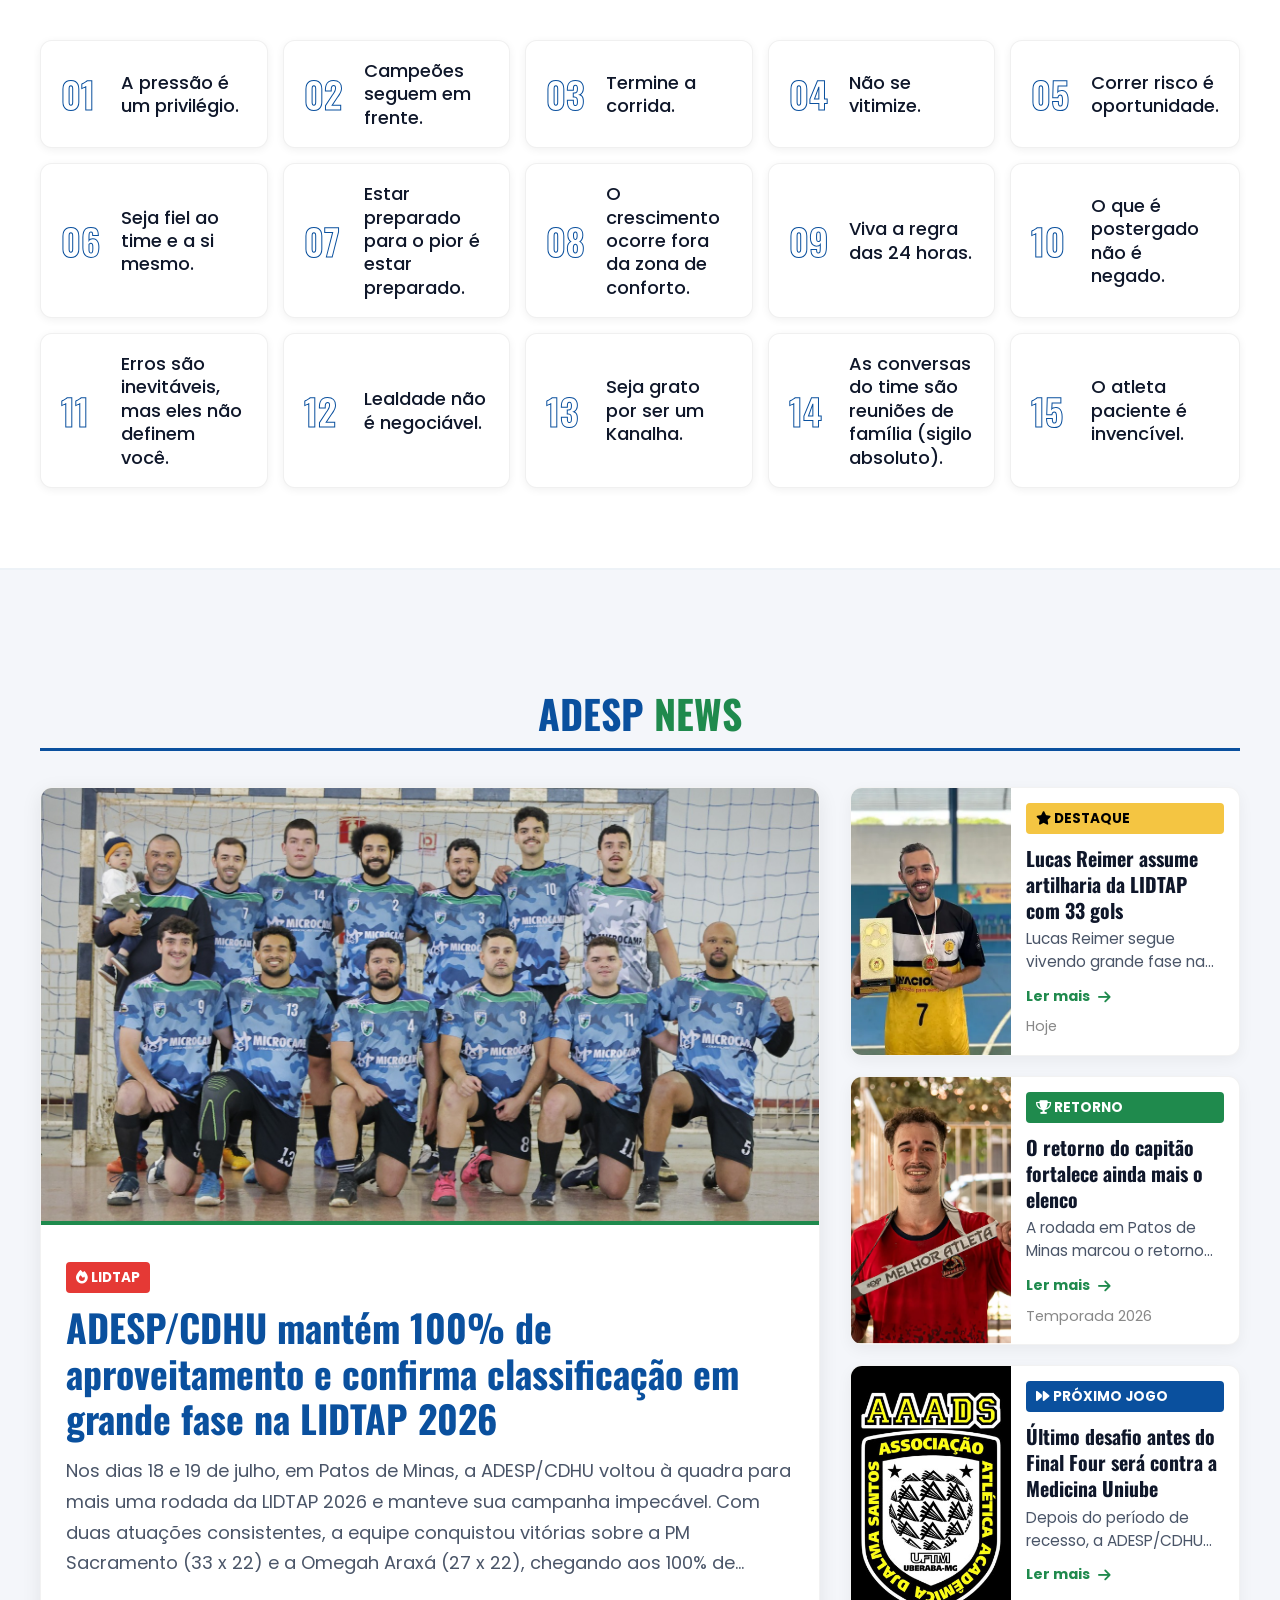
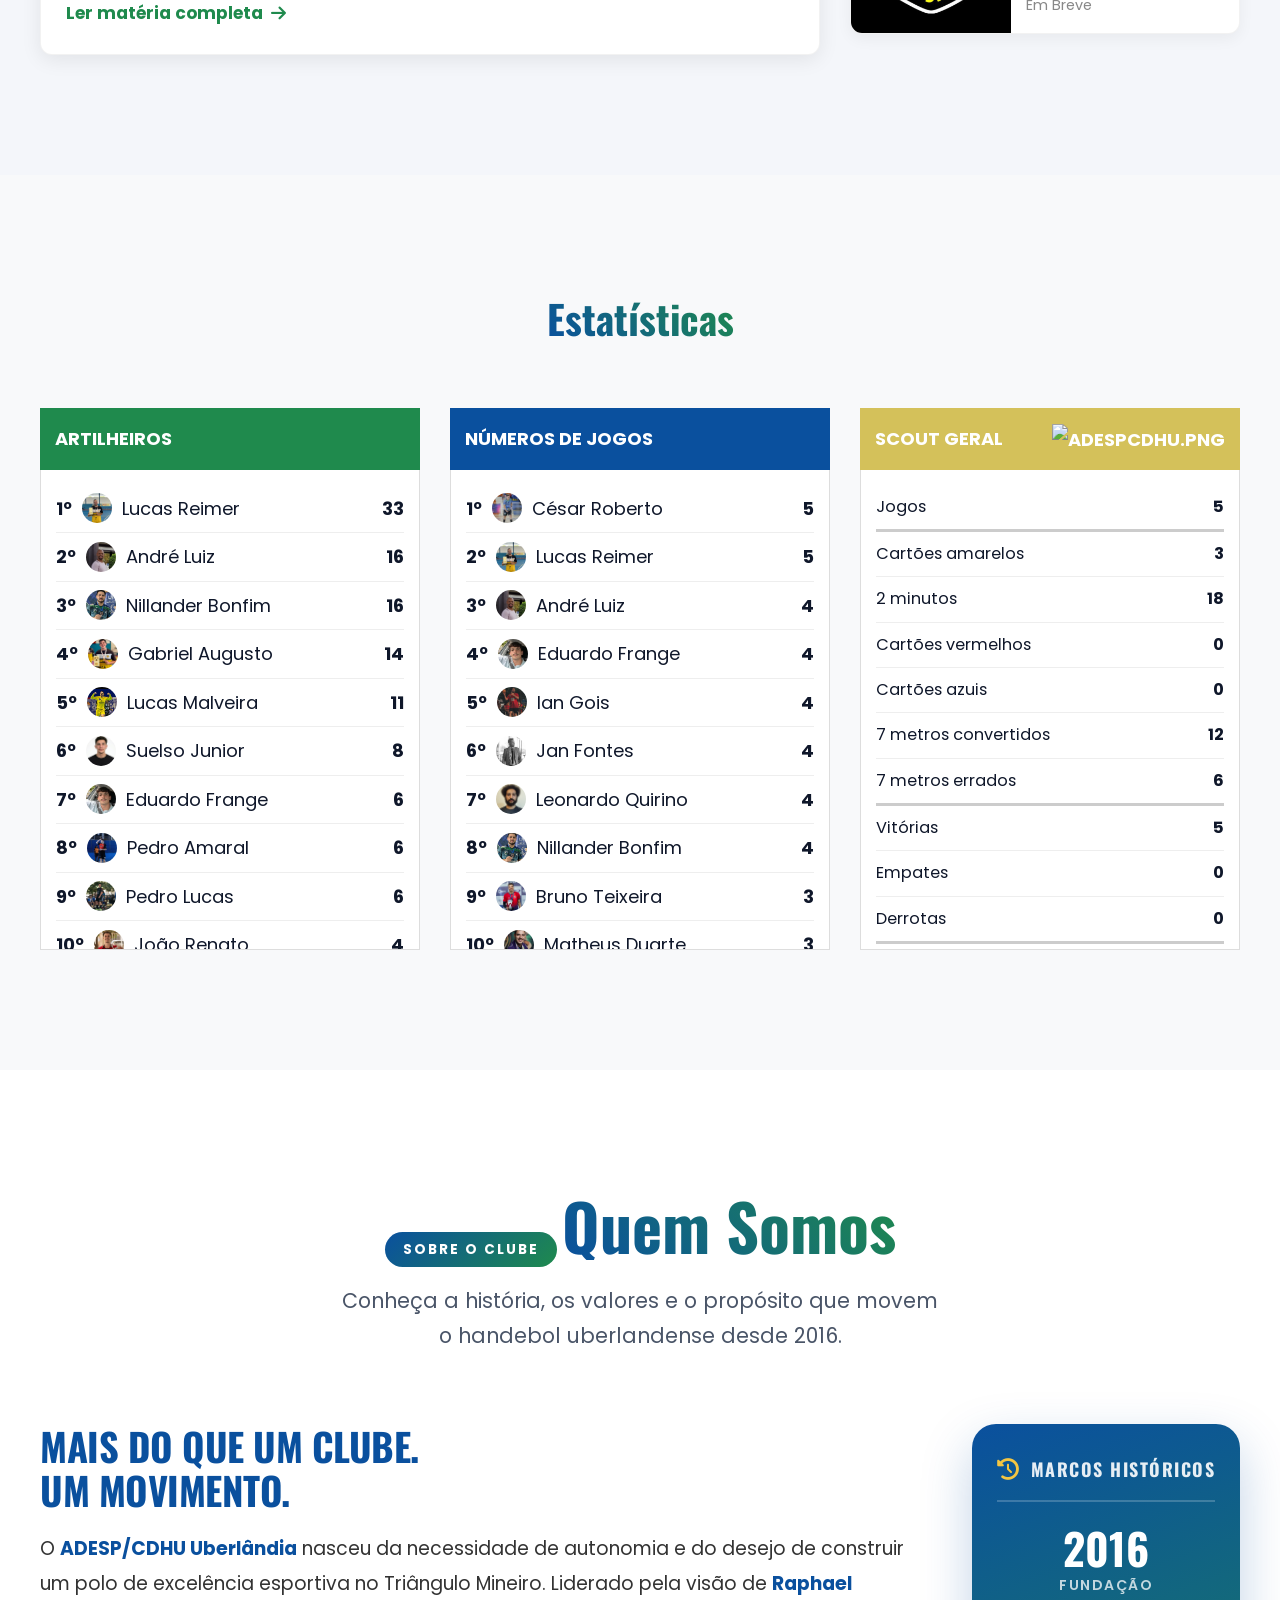
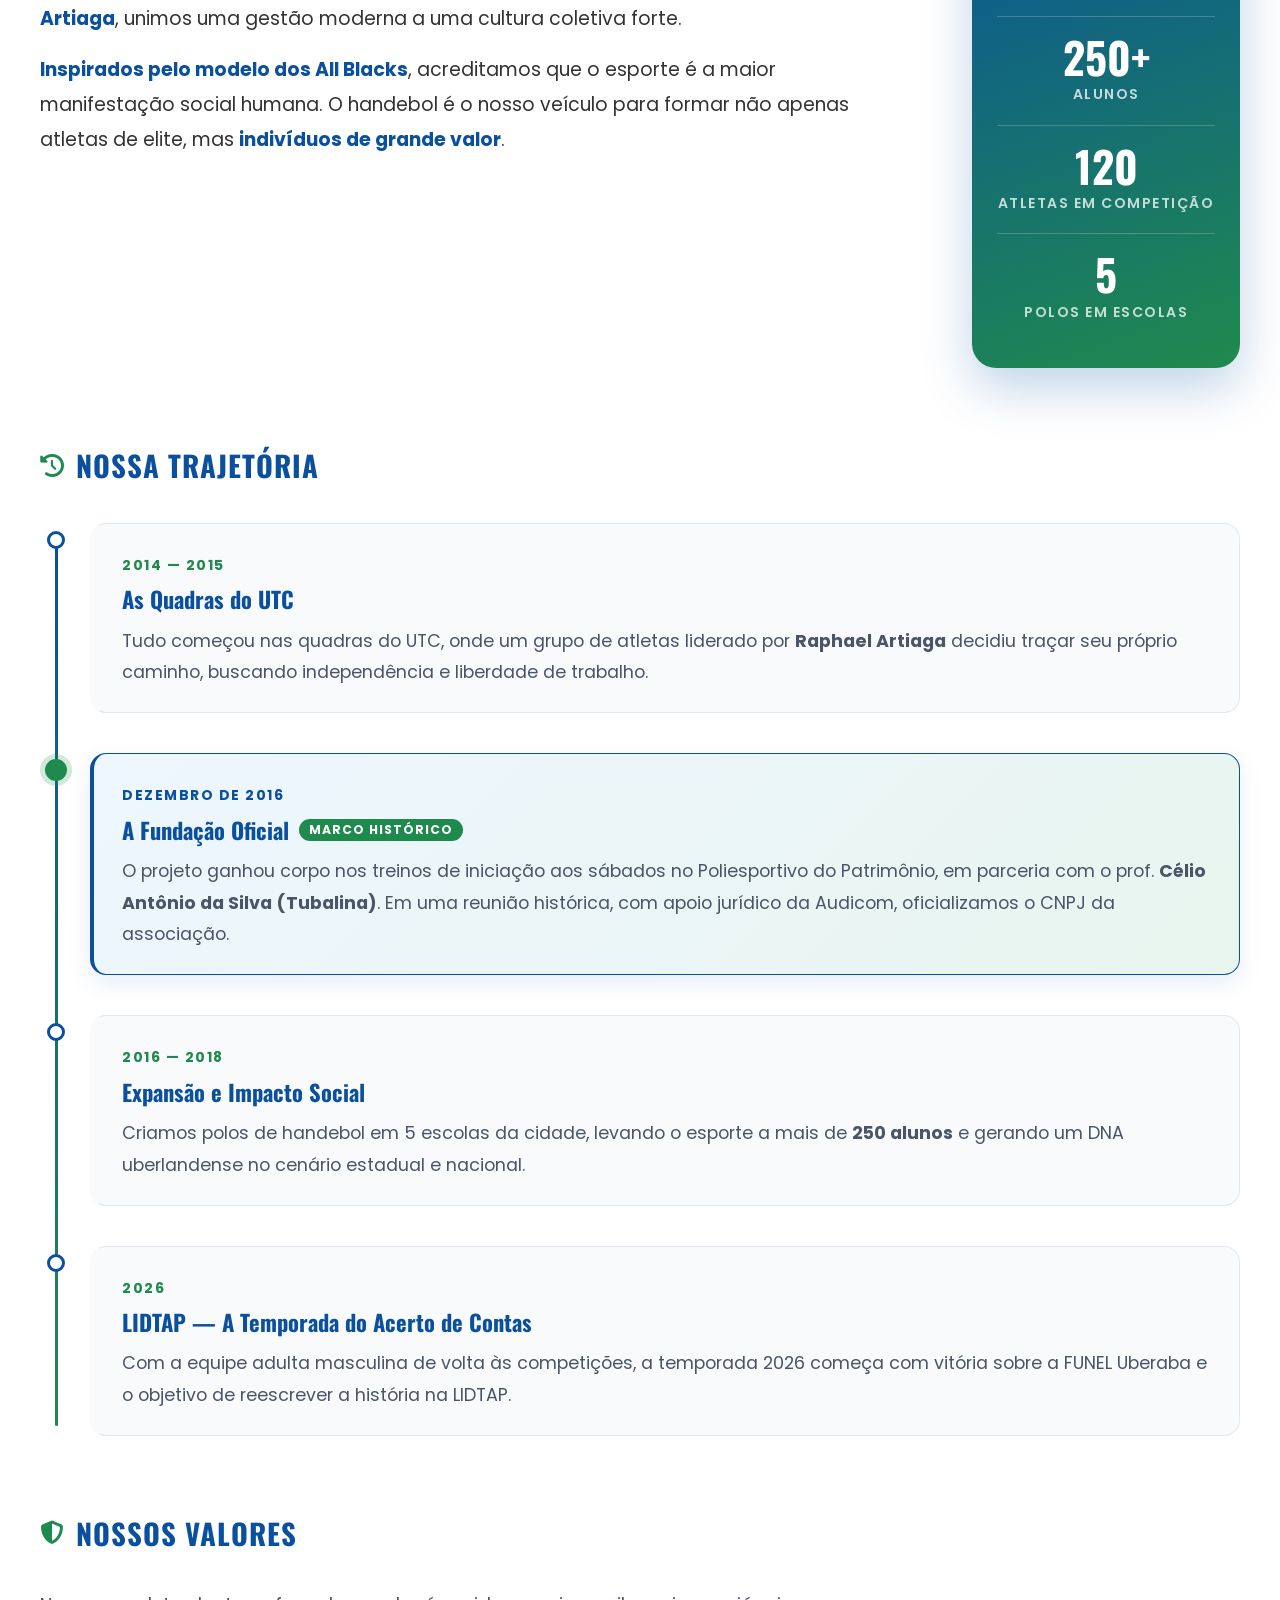
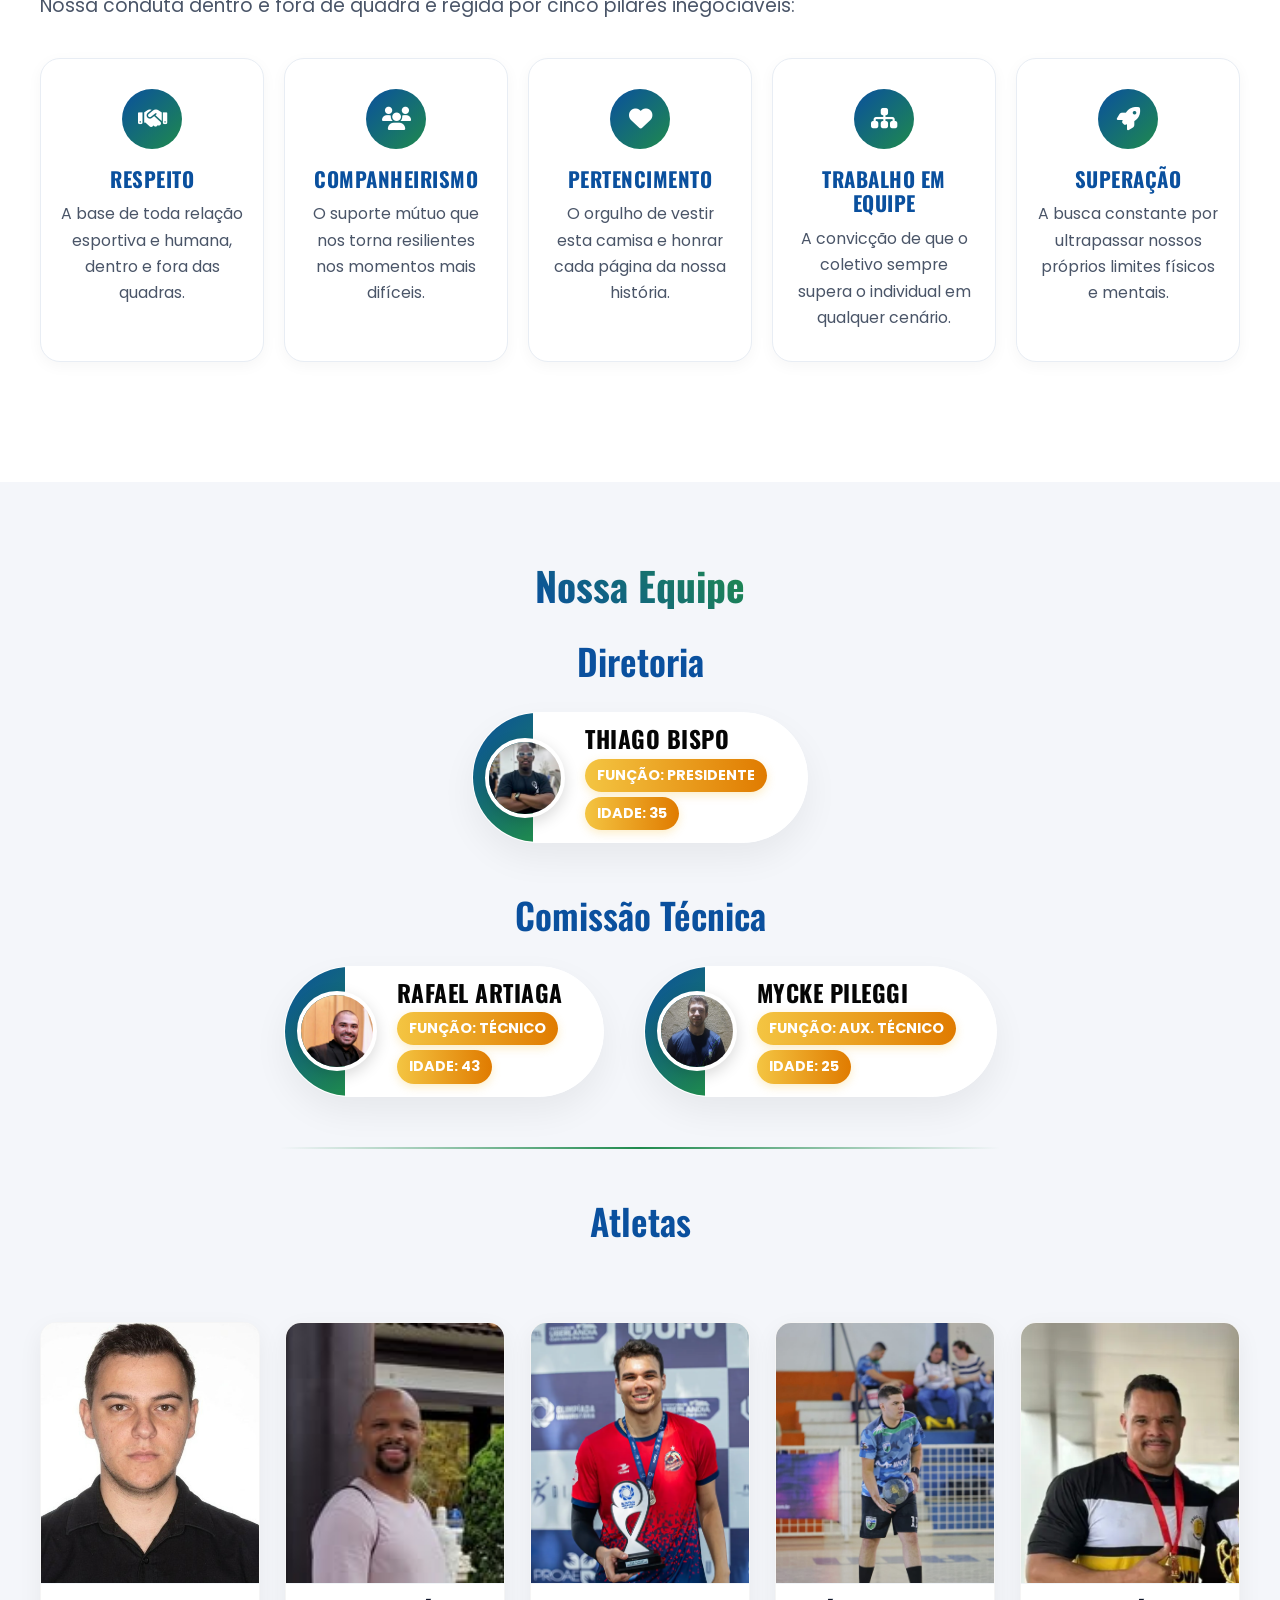
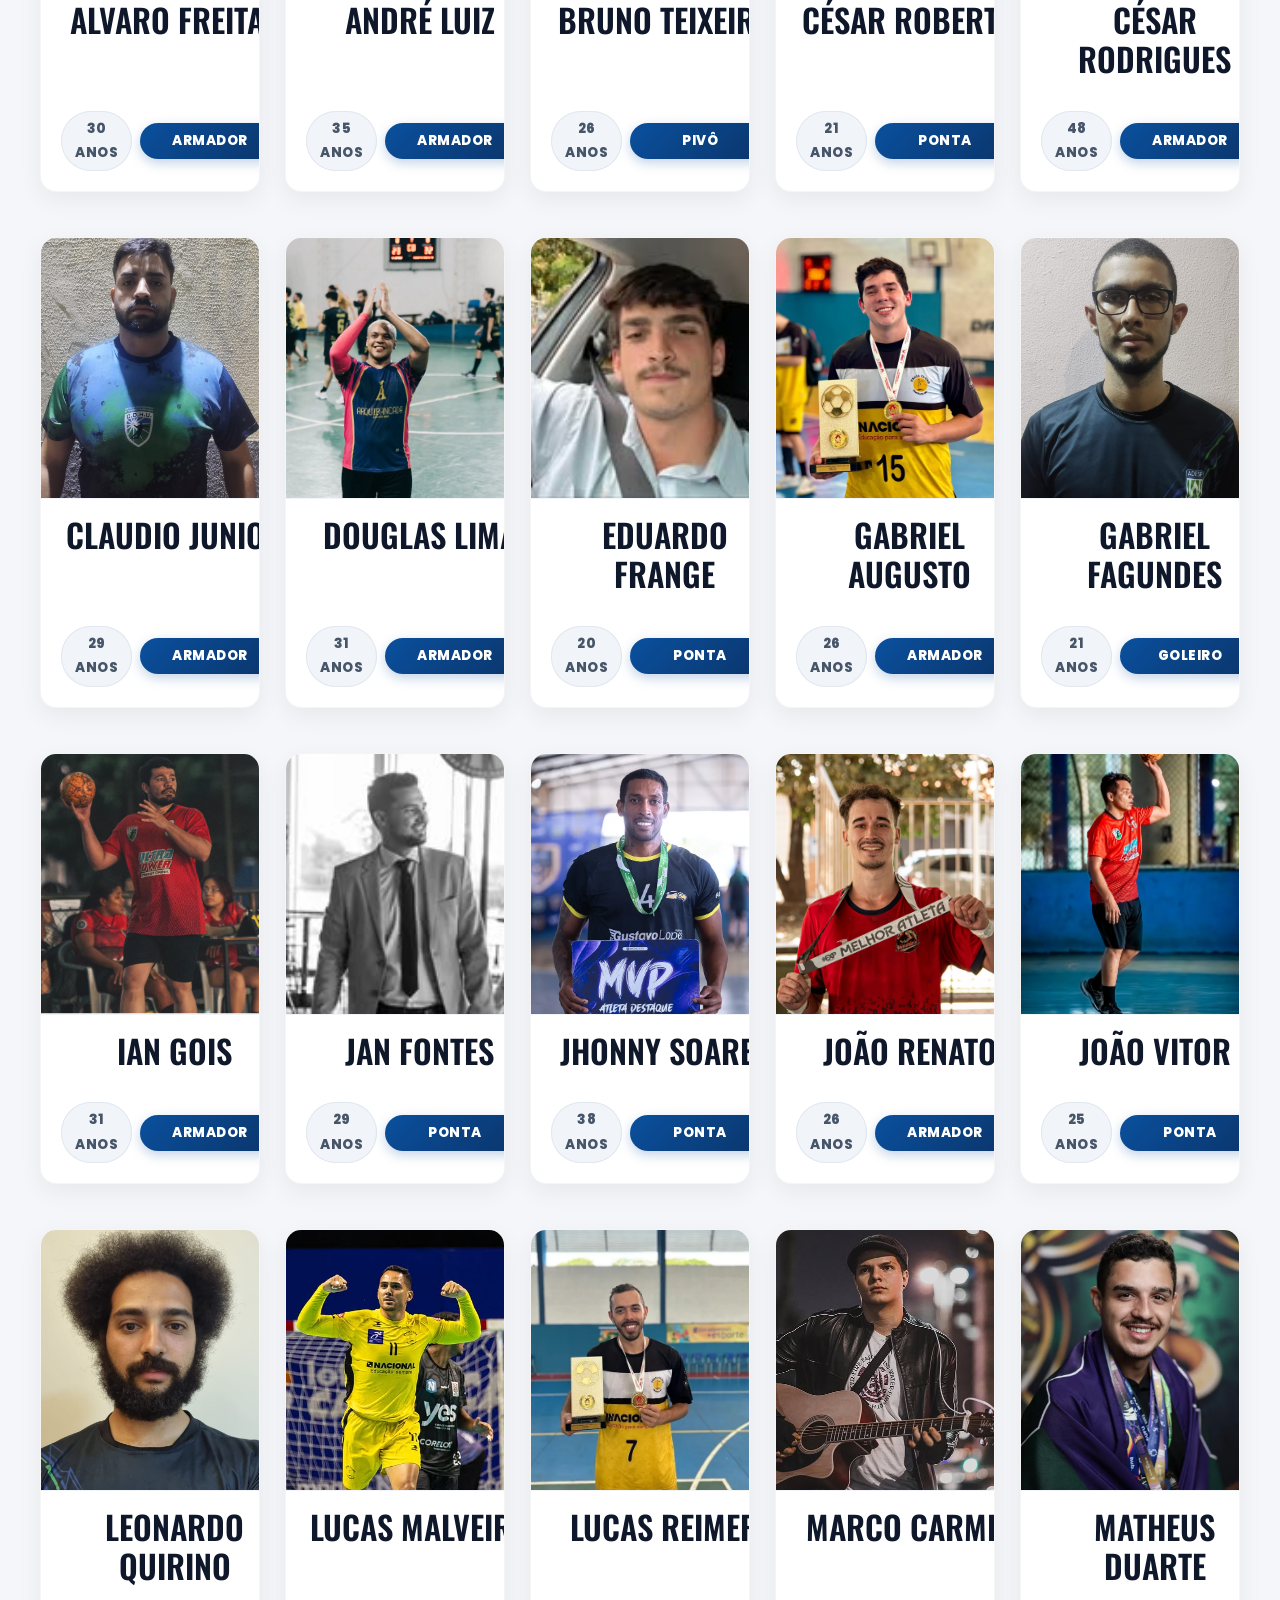
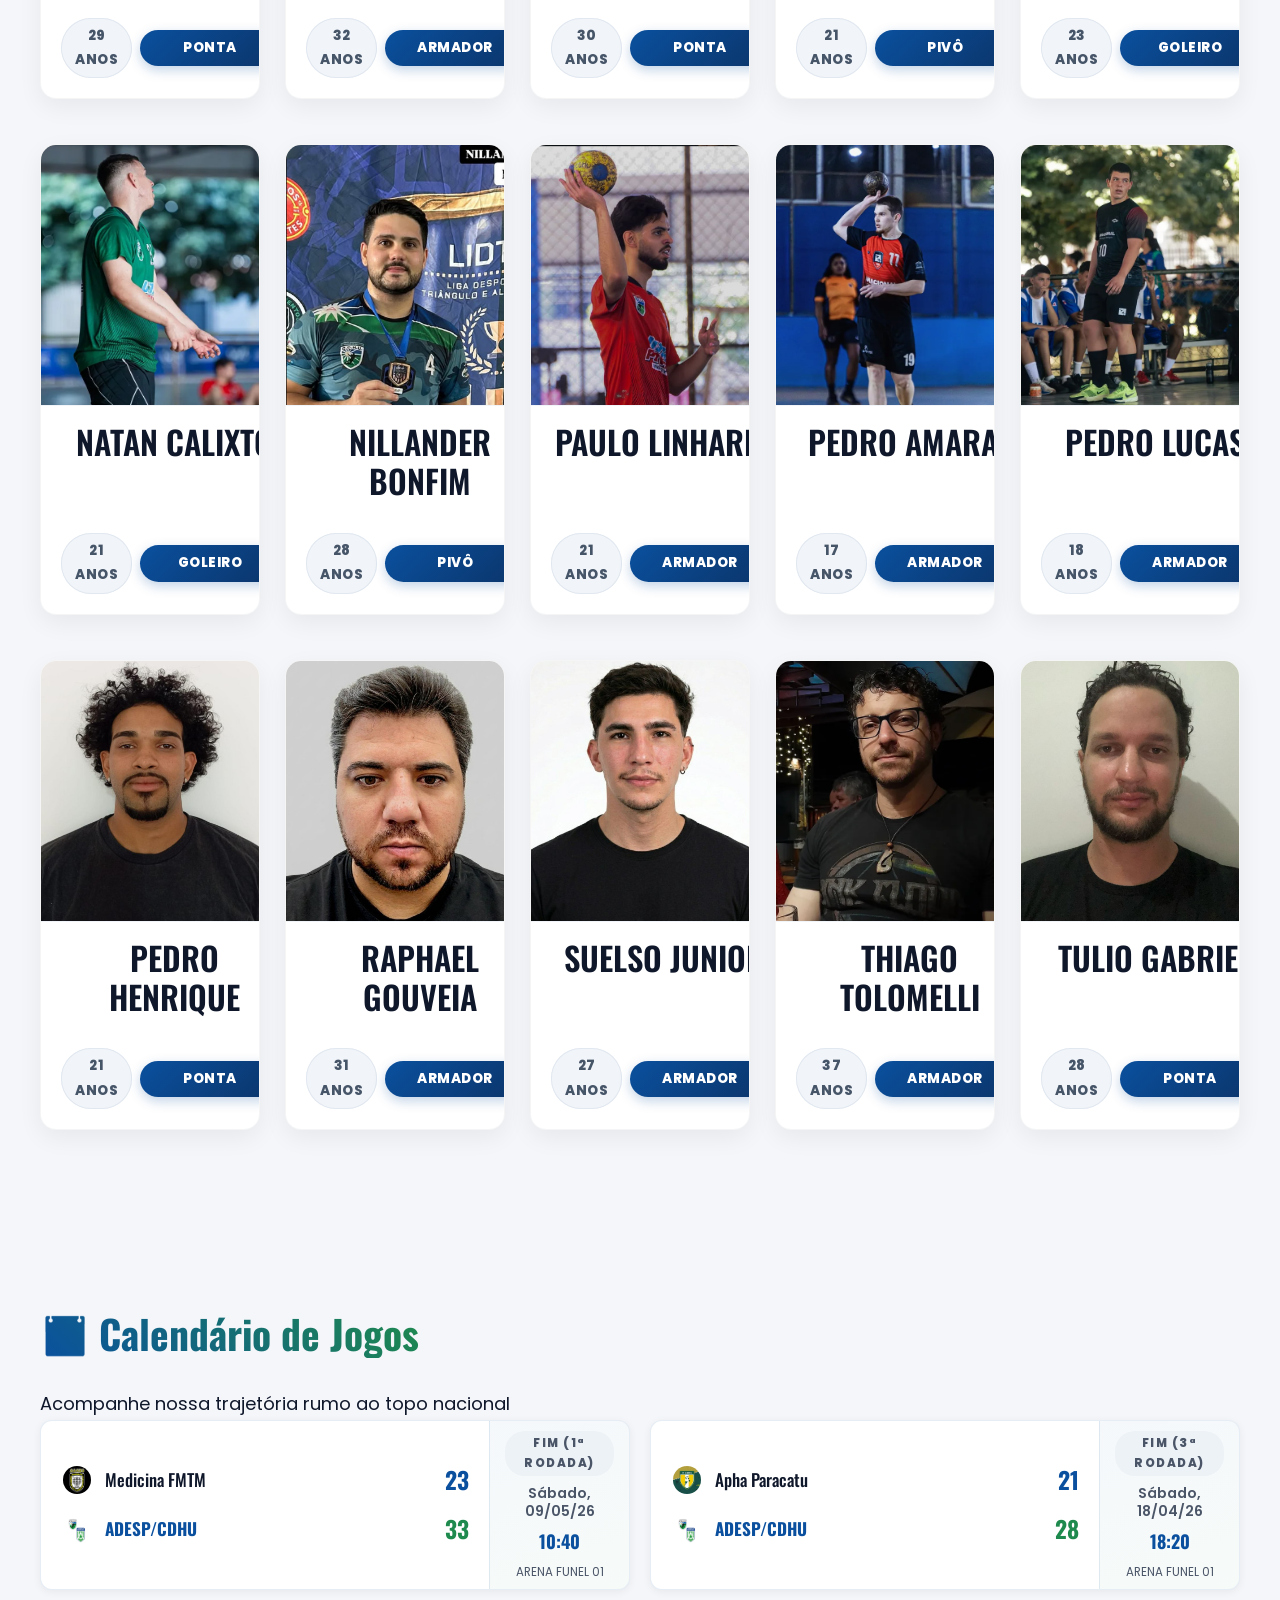
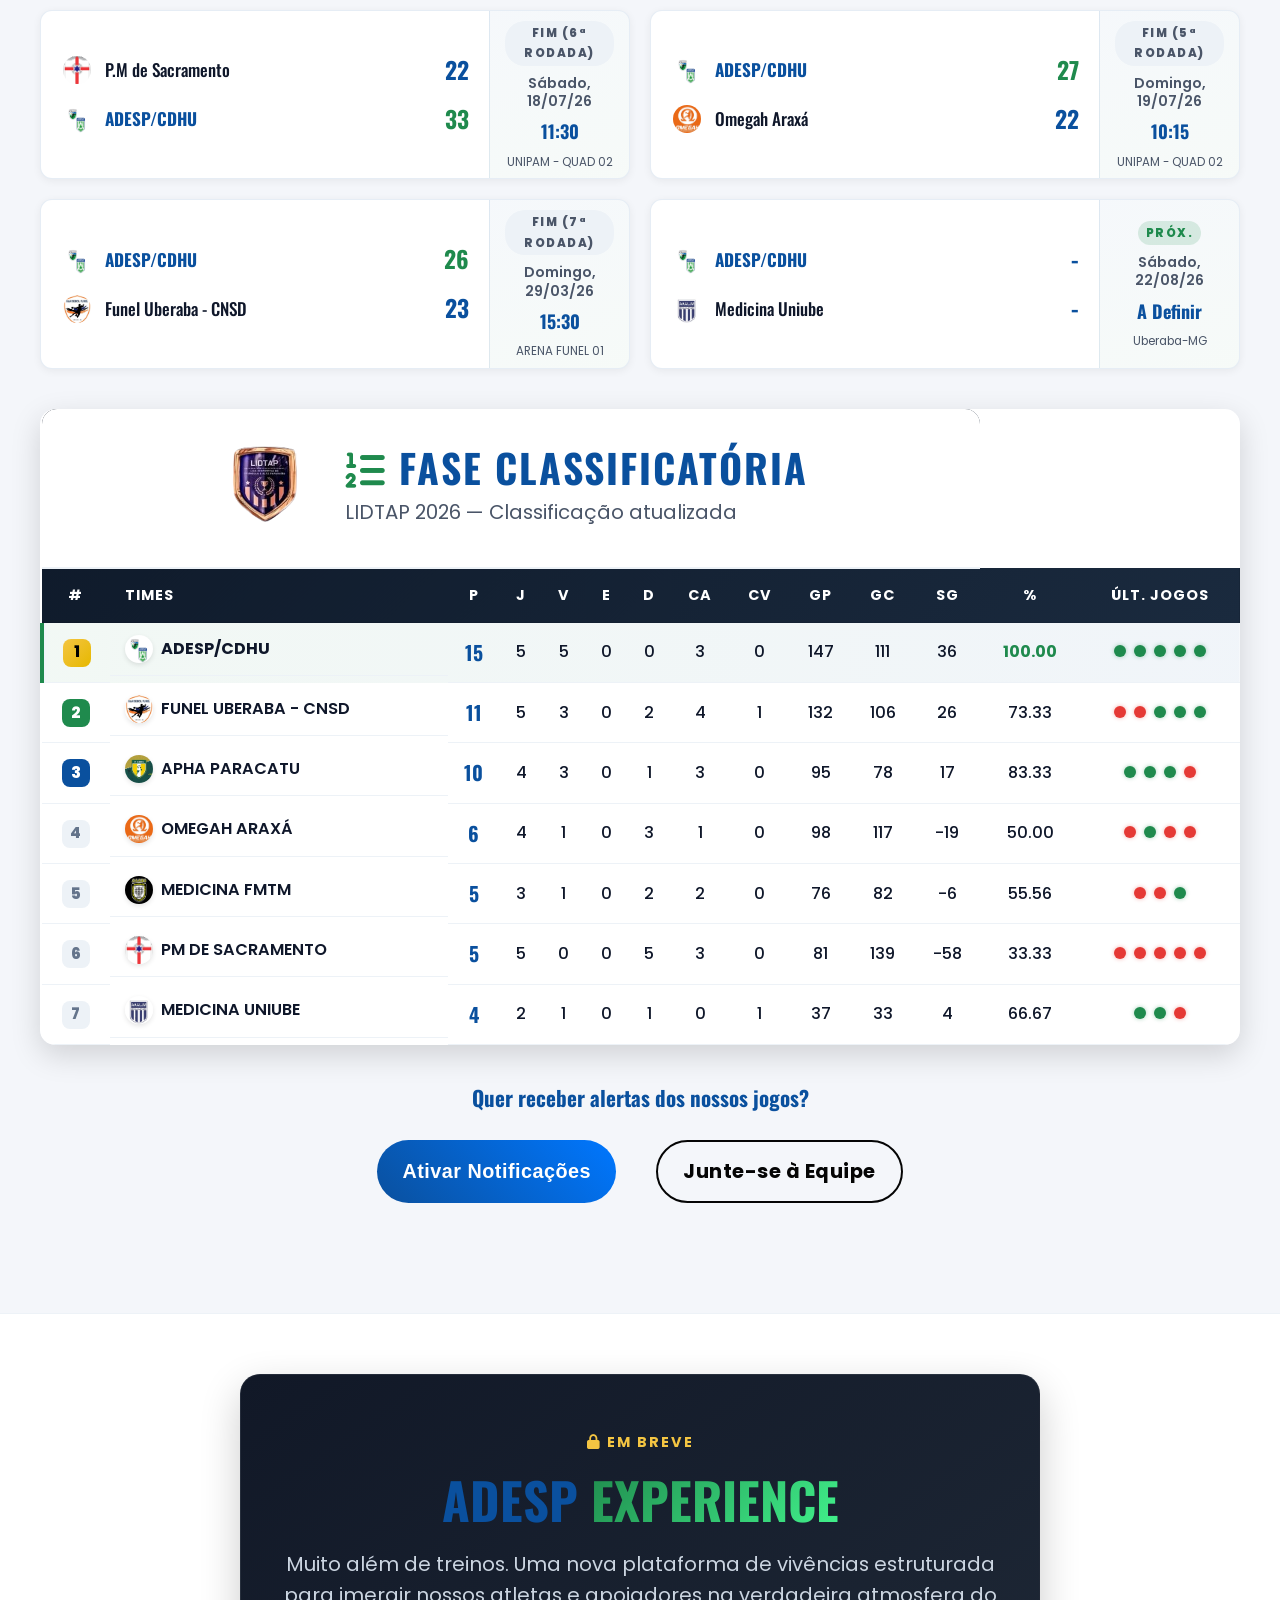
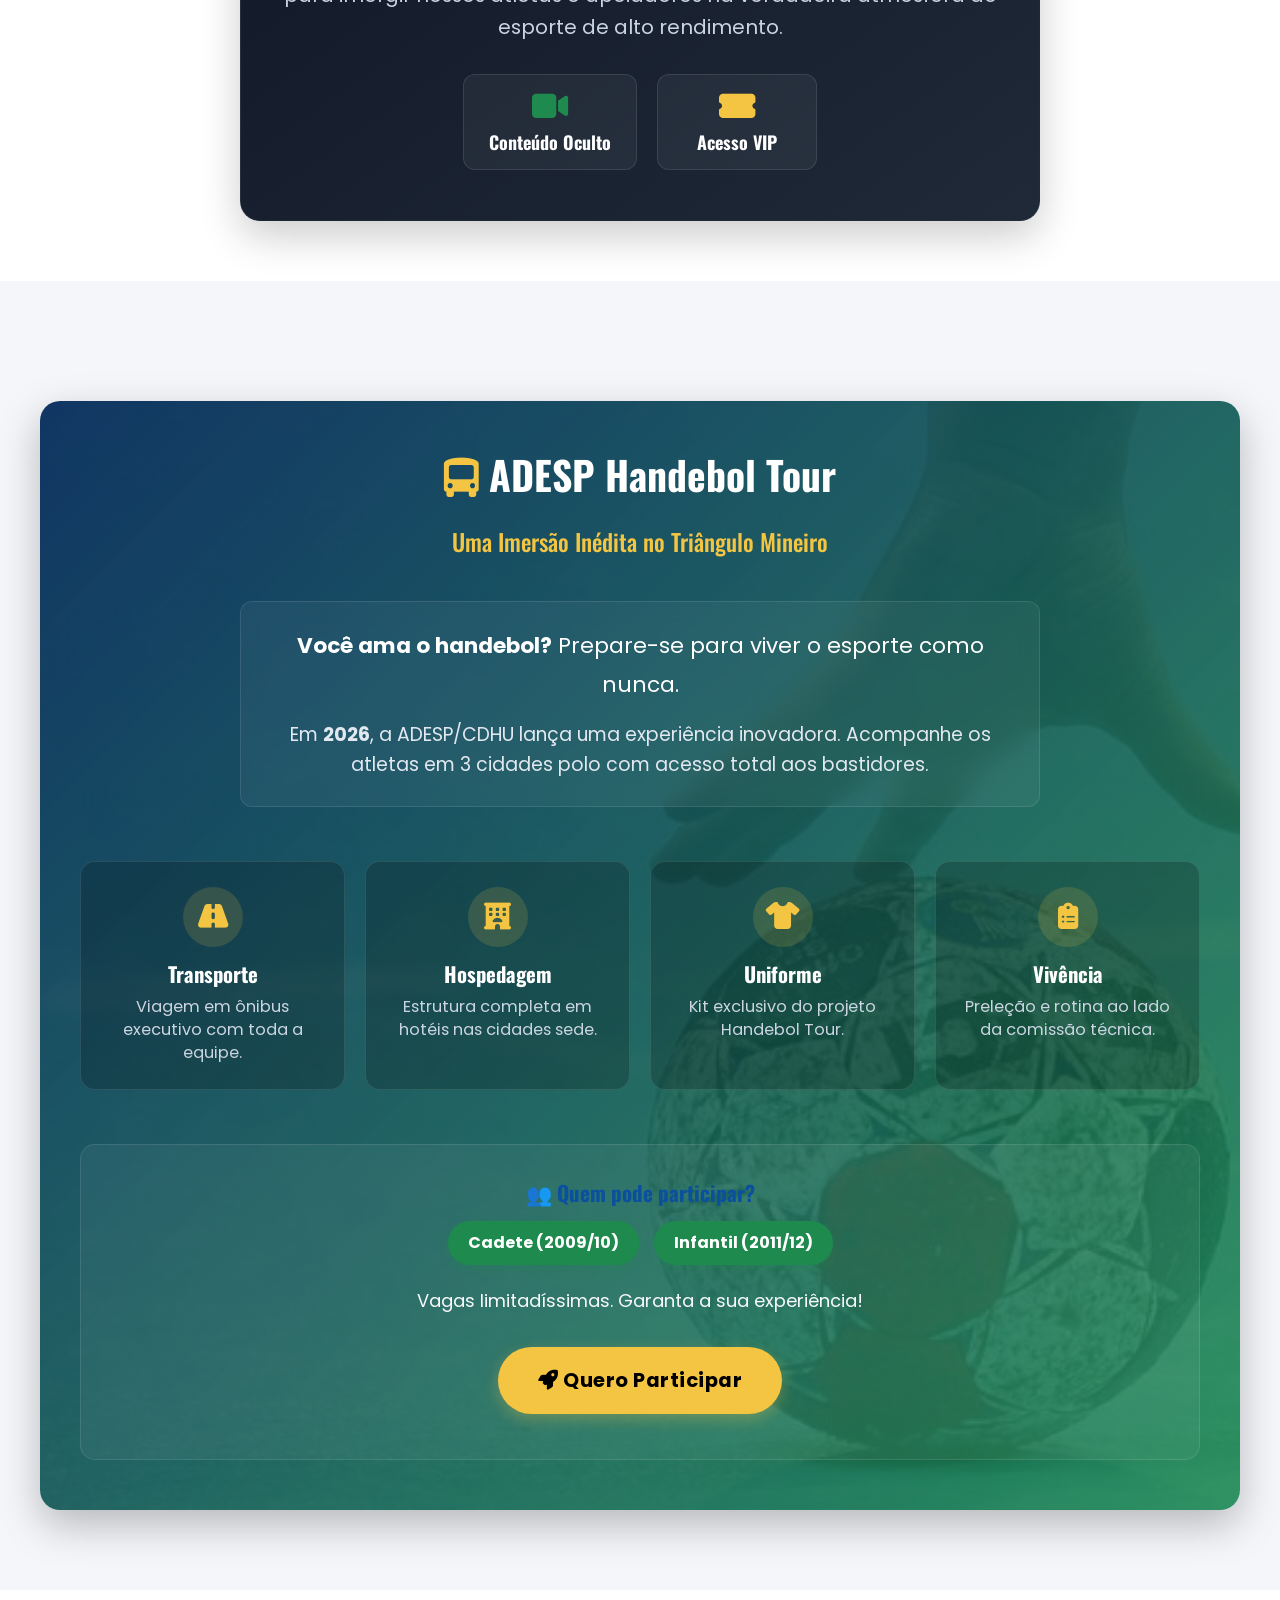
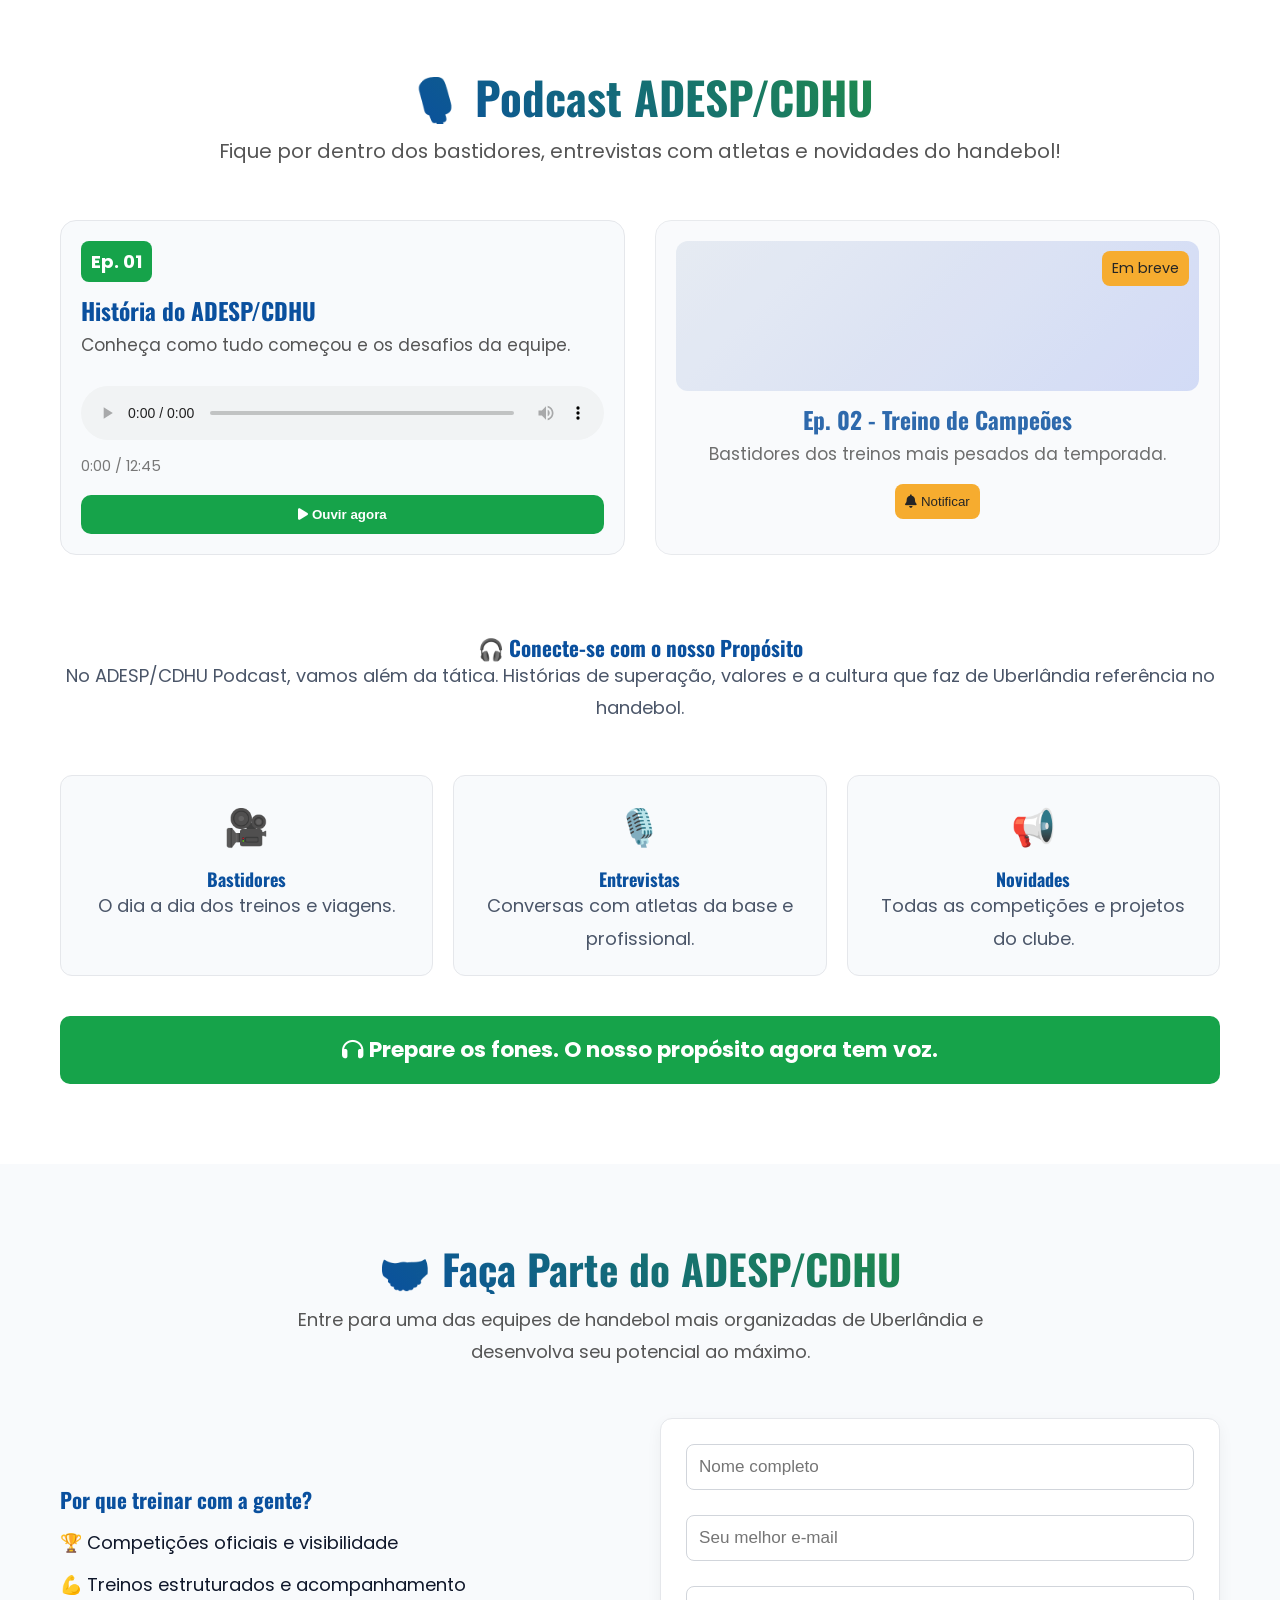
==== commit 1066adfc: "Update index.html" ====
--- a/index.html
+++ b/index.html
@@ -393,7 +393,7 @@
                         <div class="stats-header"
                             style="background: #D4C15A; color: #fff; padding: 15px; font-weight: bold; text-transform: uppercase; display: flex; align-items: center; justify-content: space-between;">
                             <span>SCOUT GERAL</span>
-                            <img src="Imagens/CDHU.png" alt="Logo CDHU" style="height: 30px; object-fit: contain;">
+                            <img src="ADESPCDHU.png" alt="ADESPCDHU.png" style="height: 30px; object-fit: contain;">
                         </div>
                         <div class="stats-list"
                             style="padding: 15px; background: #fff; border: 1px solid #ddd; border-top: none; font-size: 0.9rem; max-height: 480px; overflow-y: auto;">
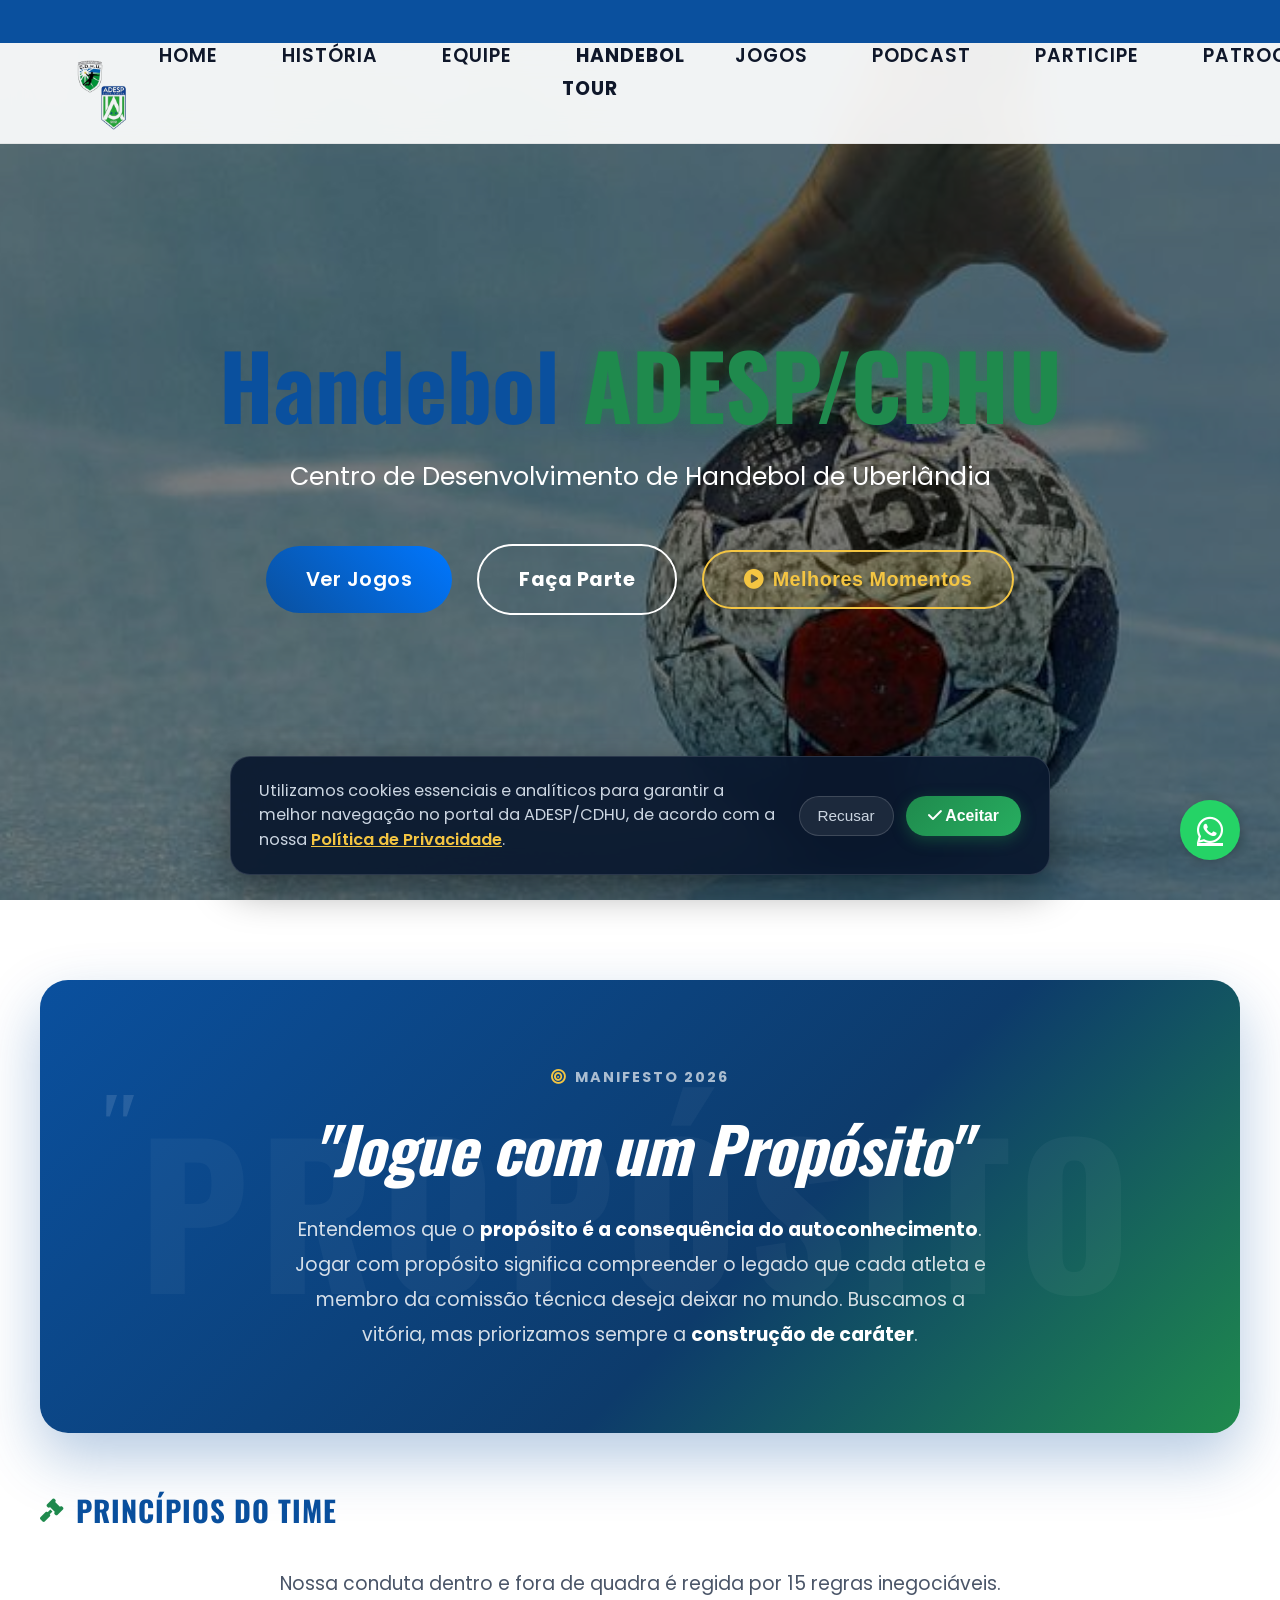
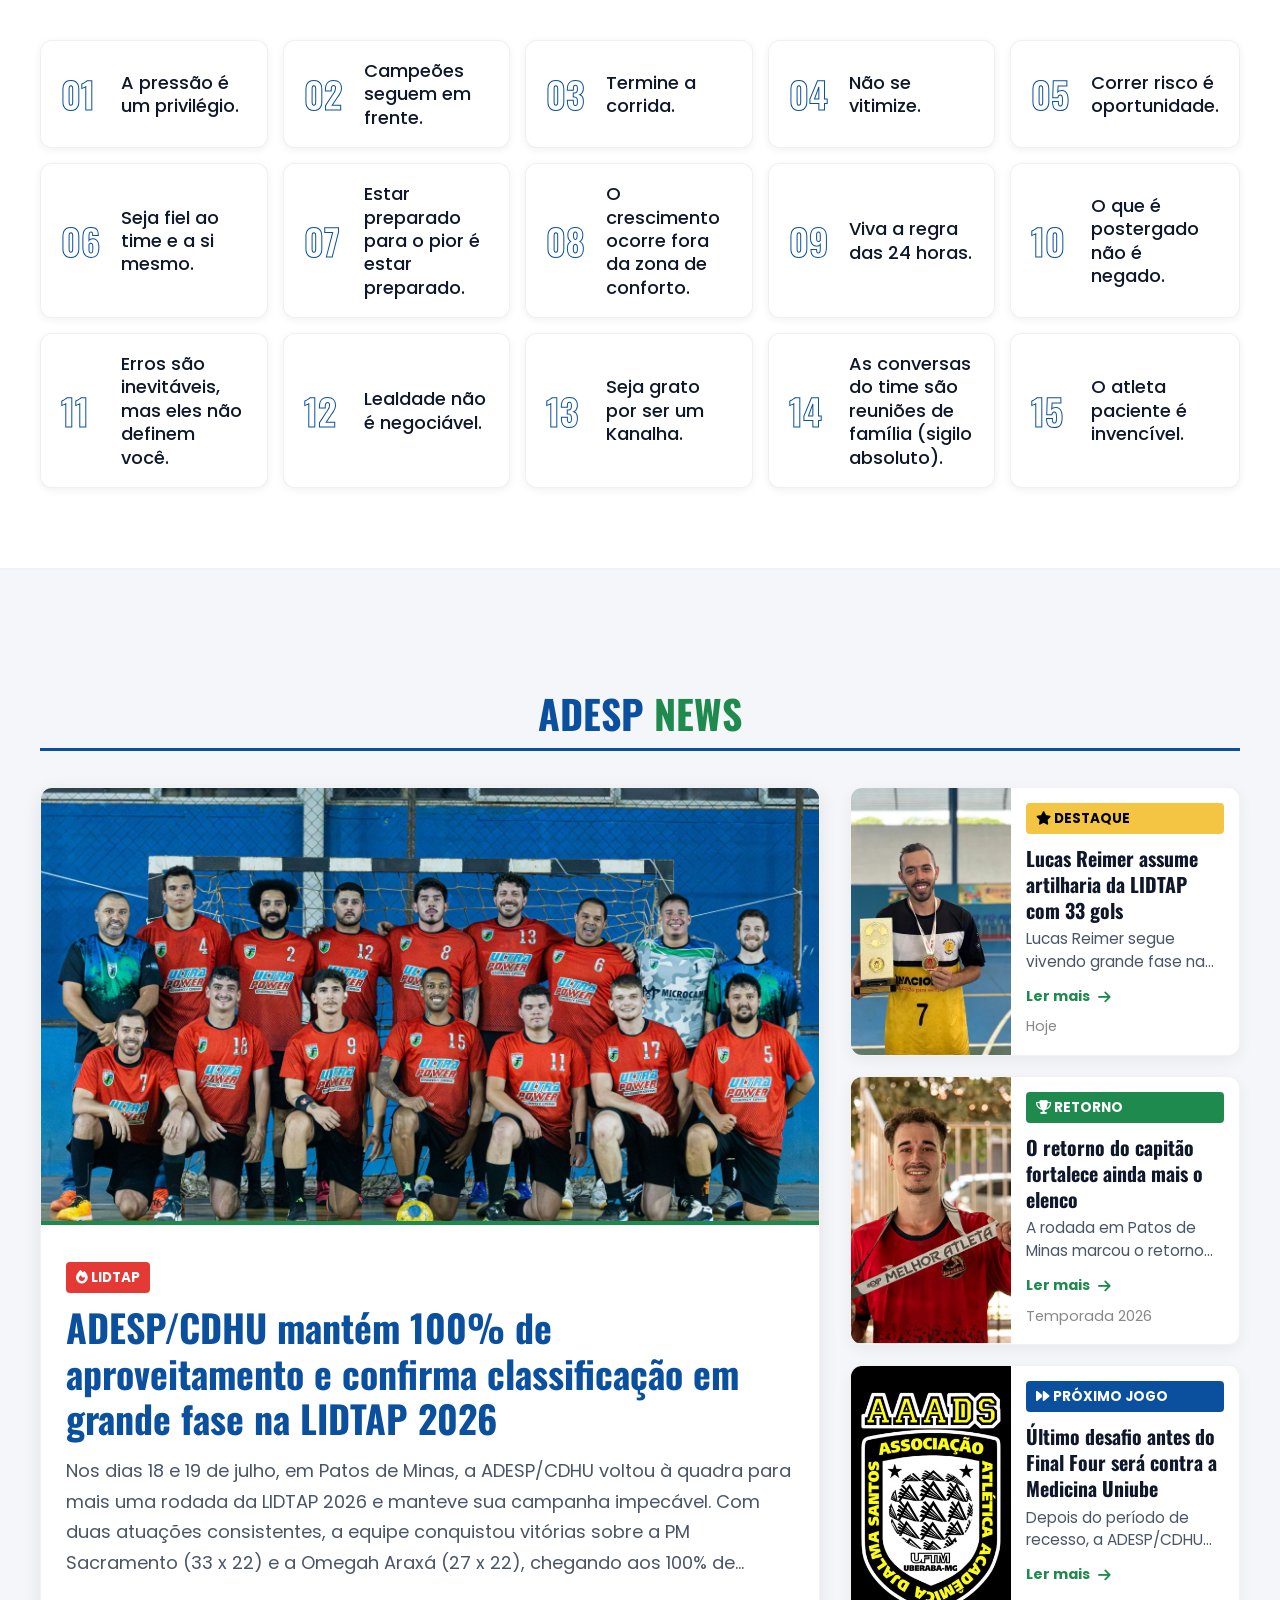
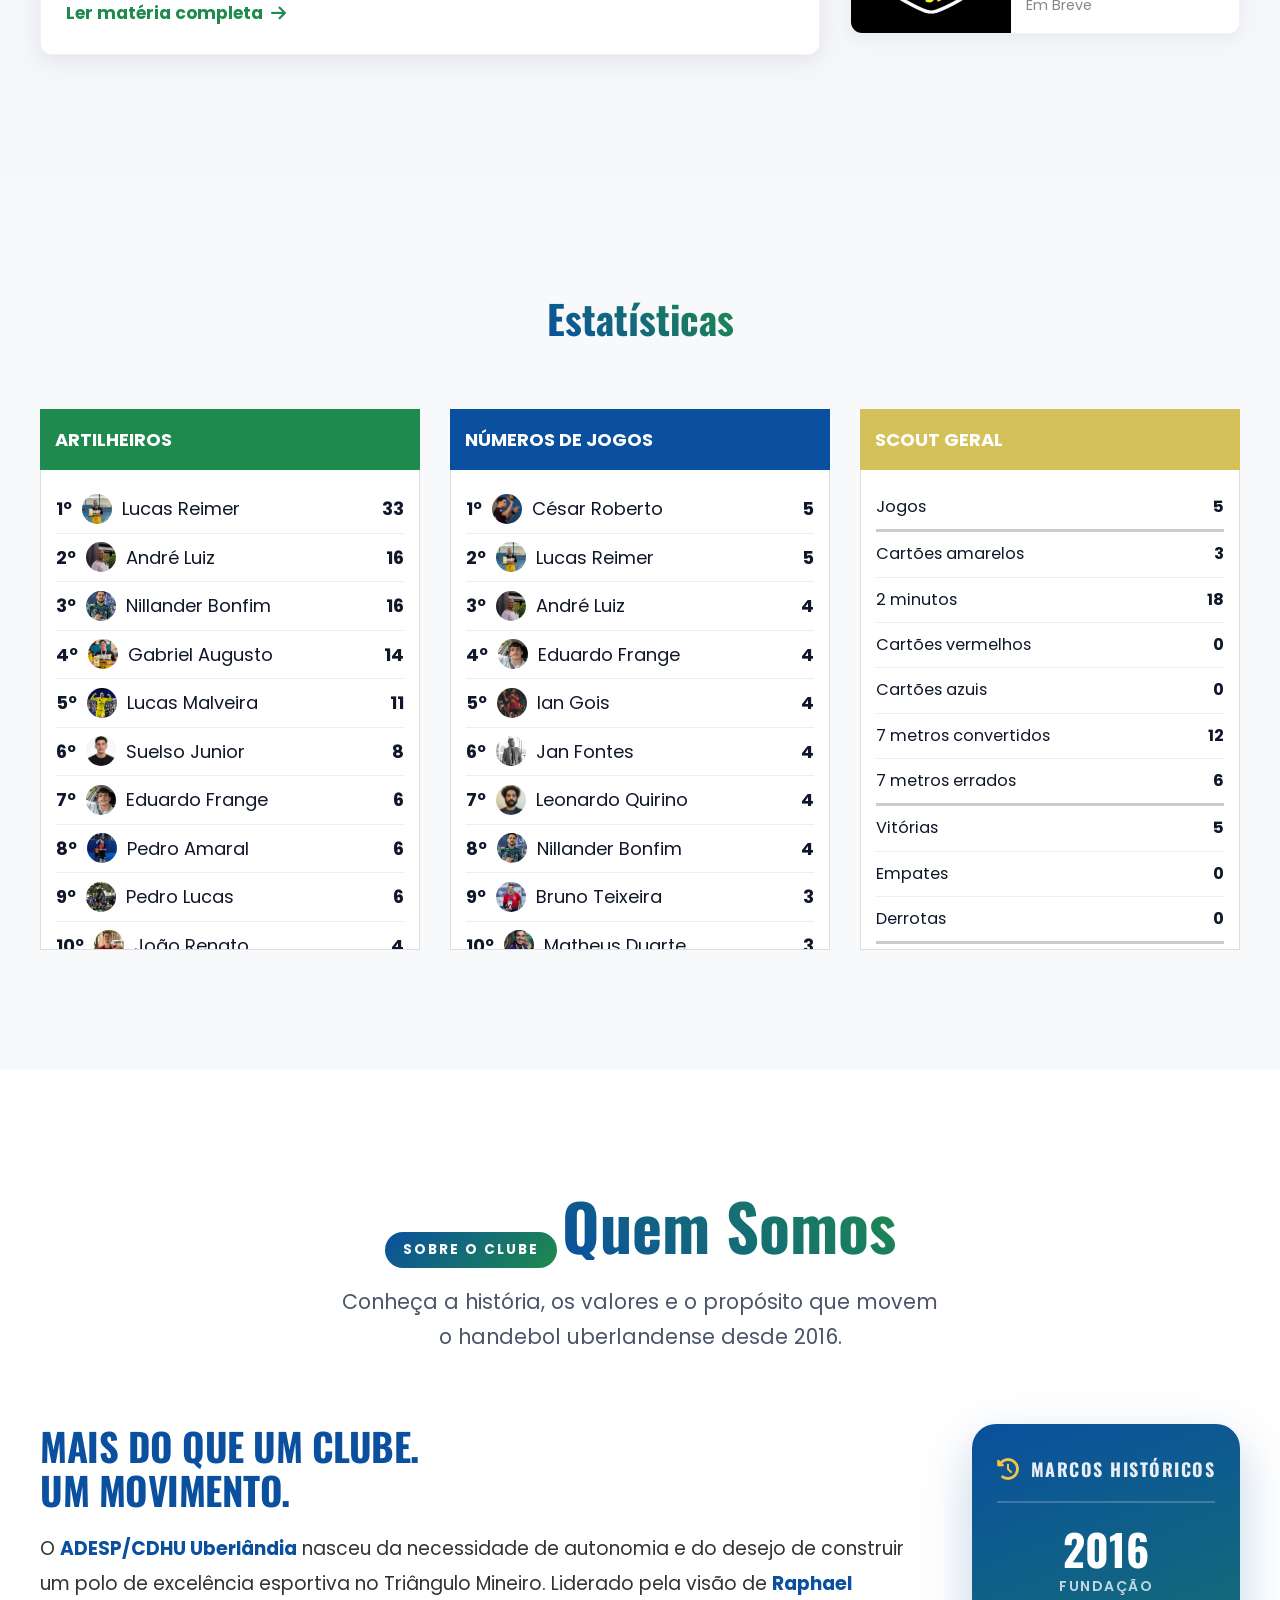
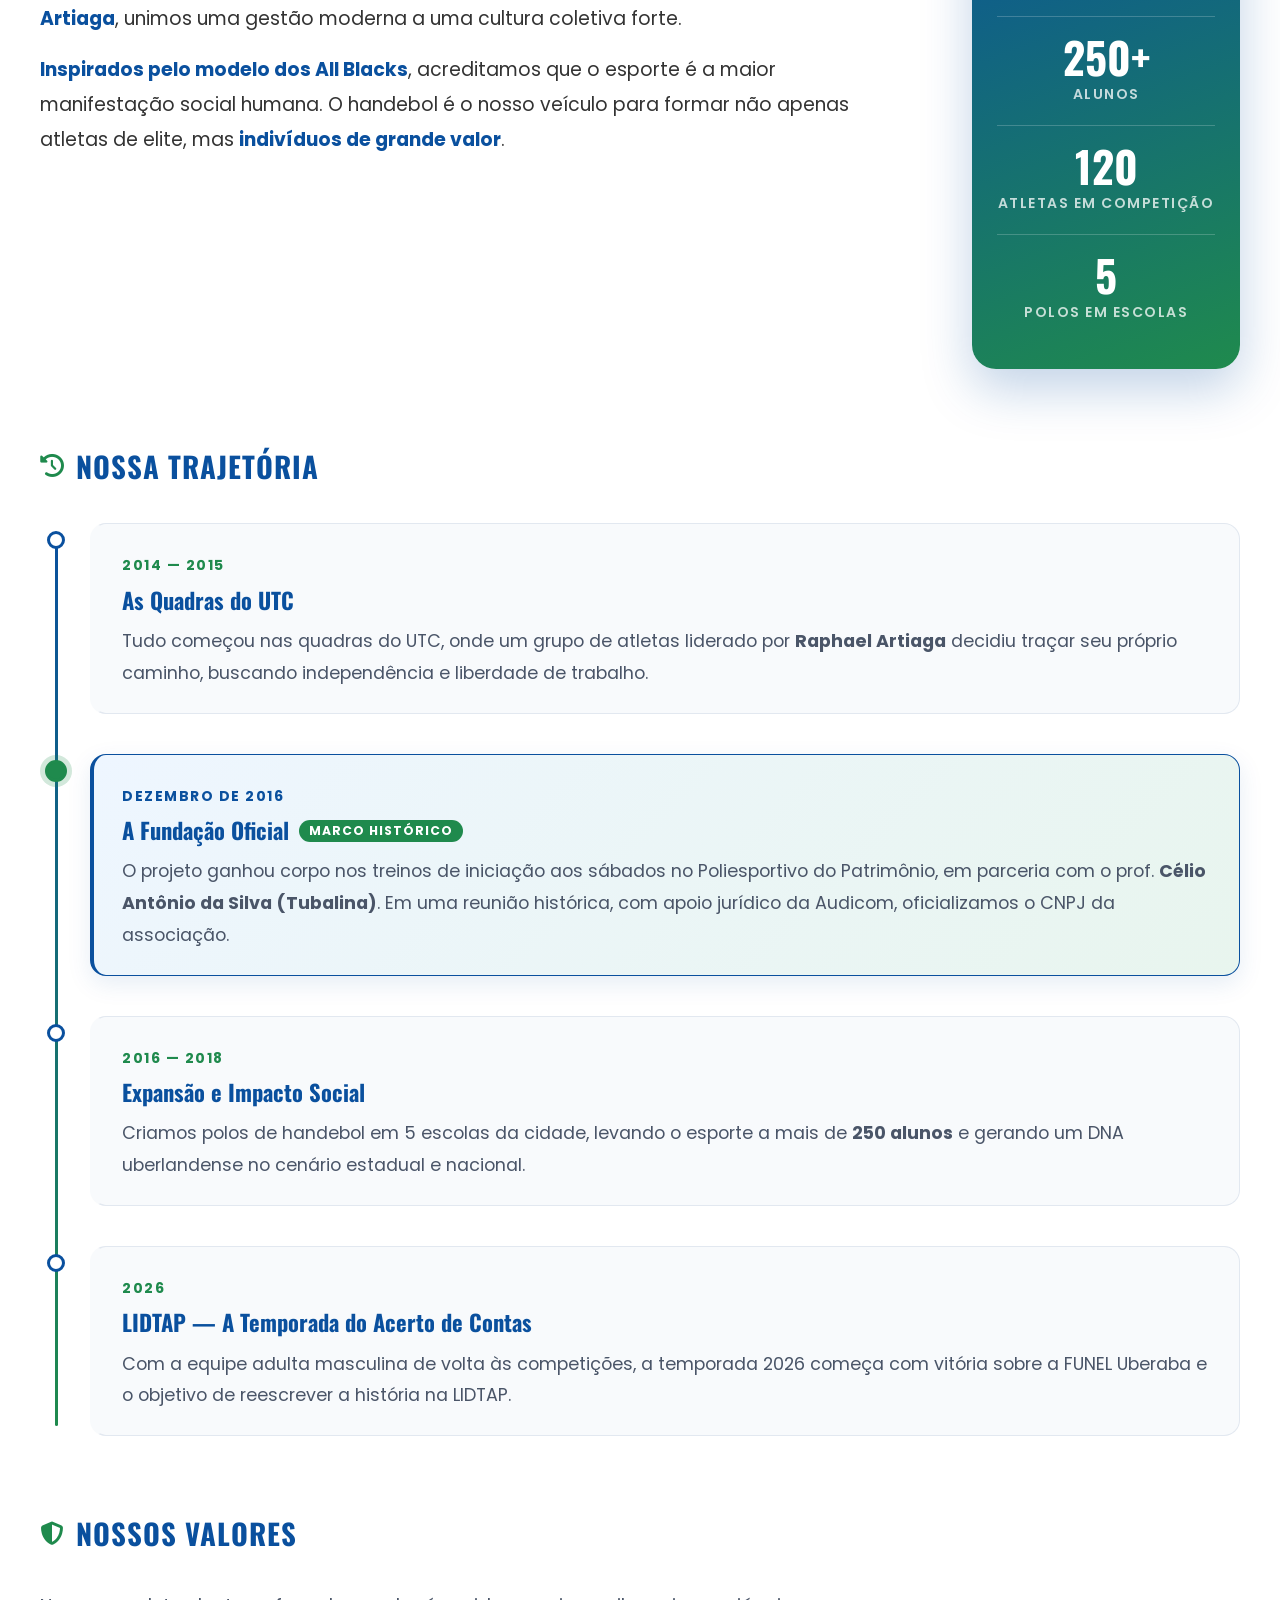
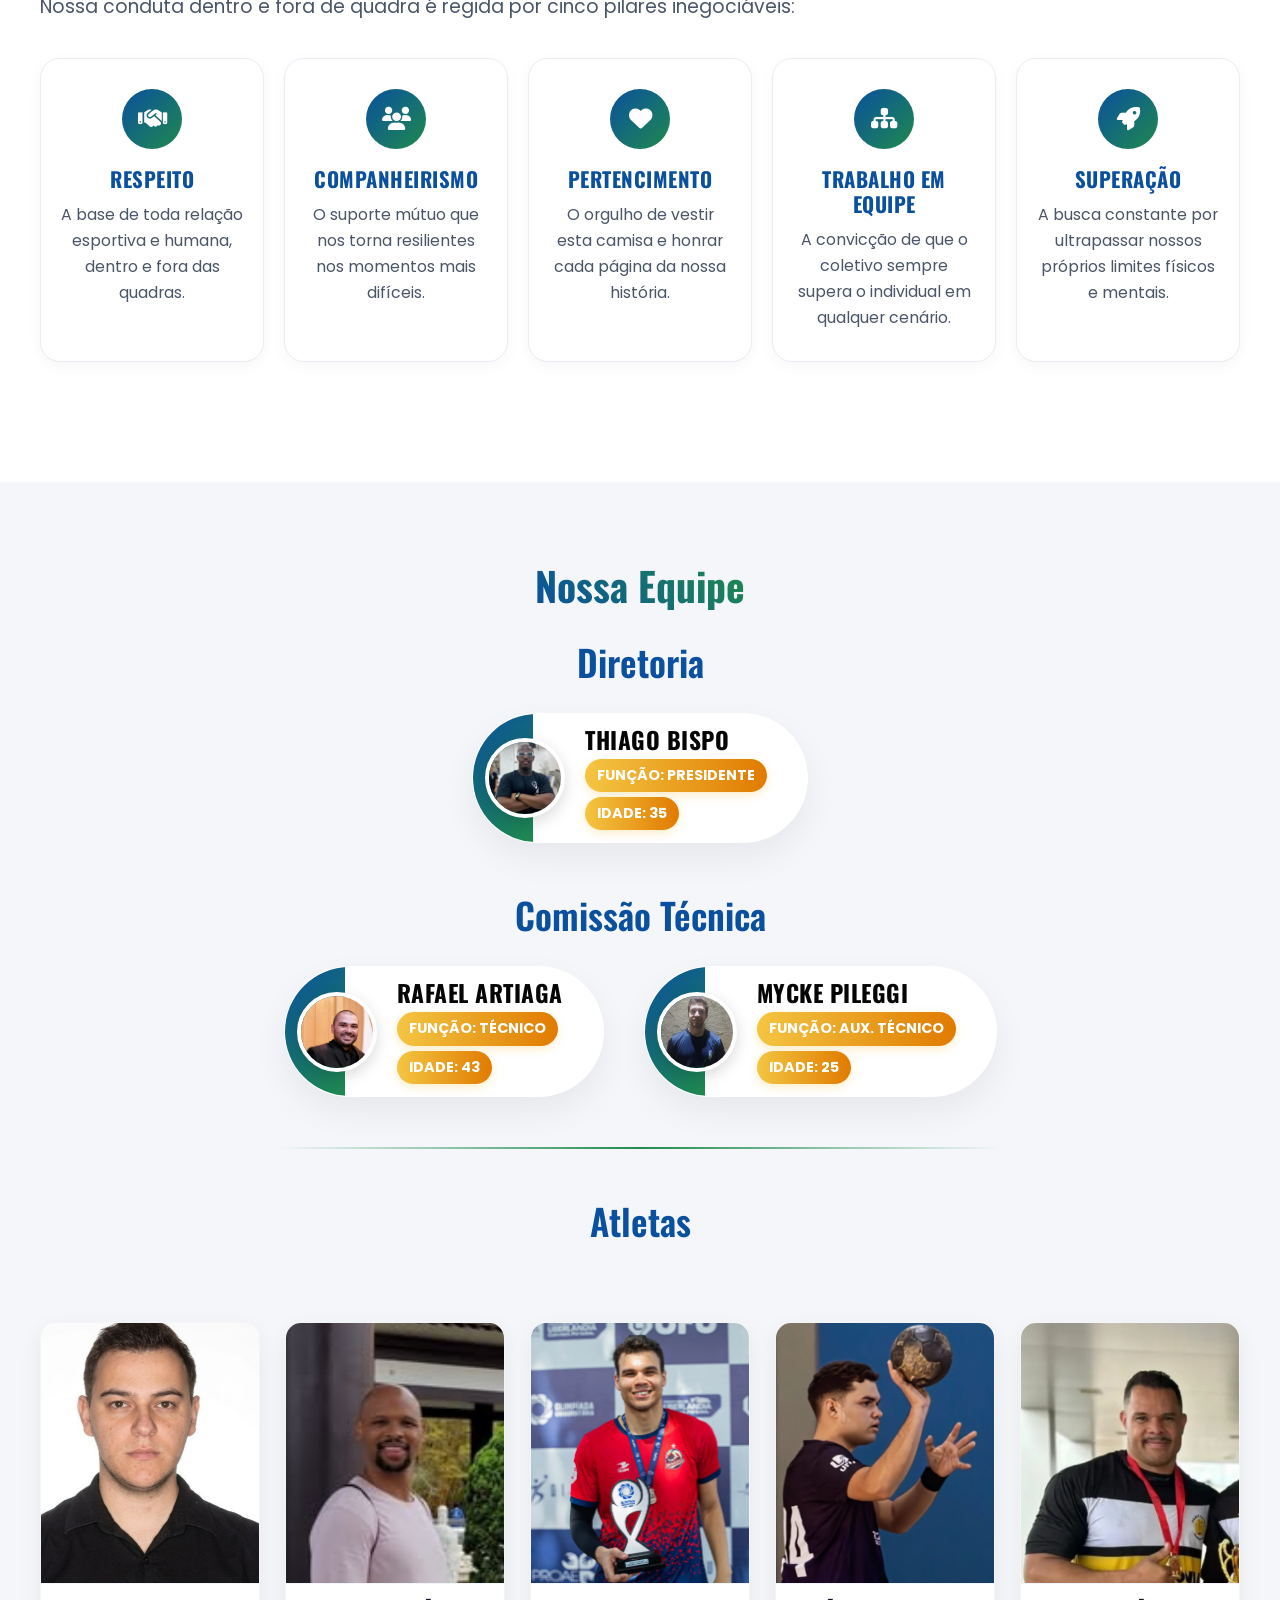
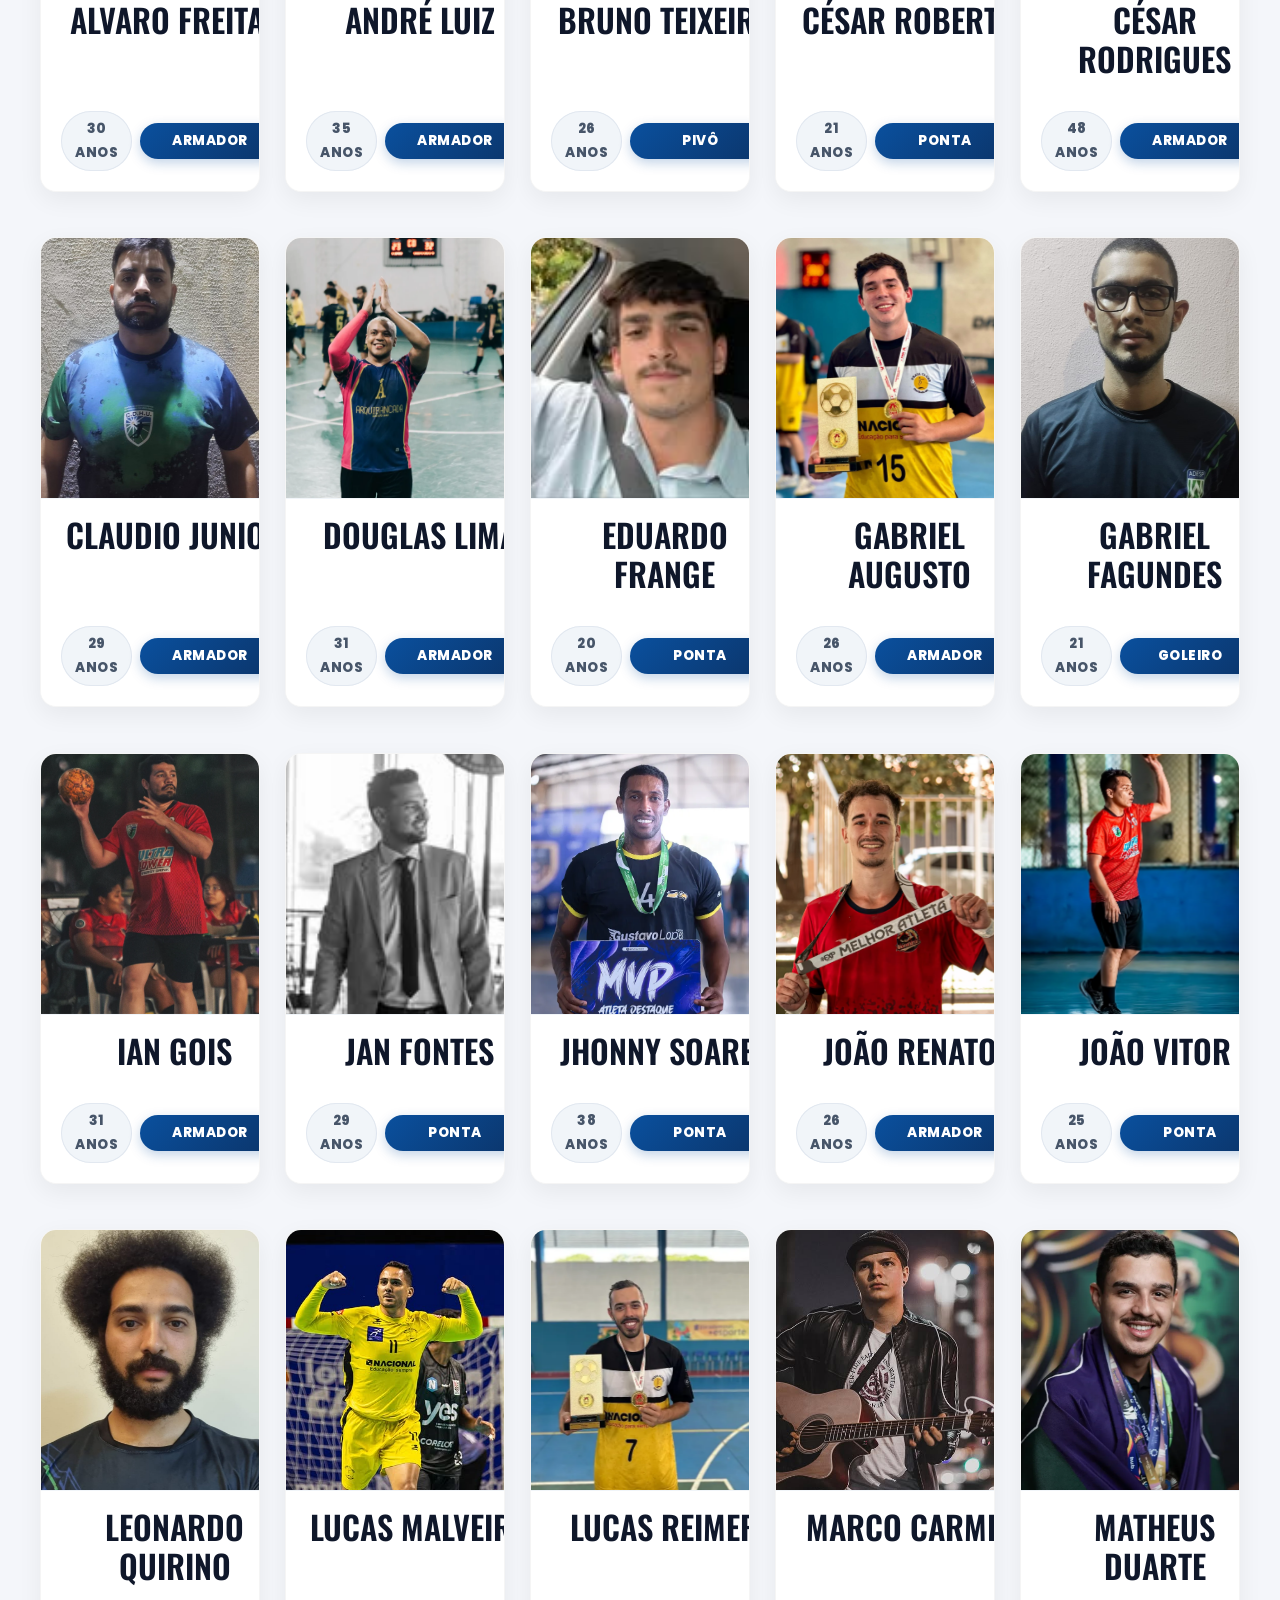
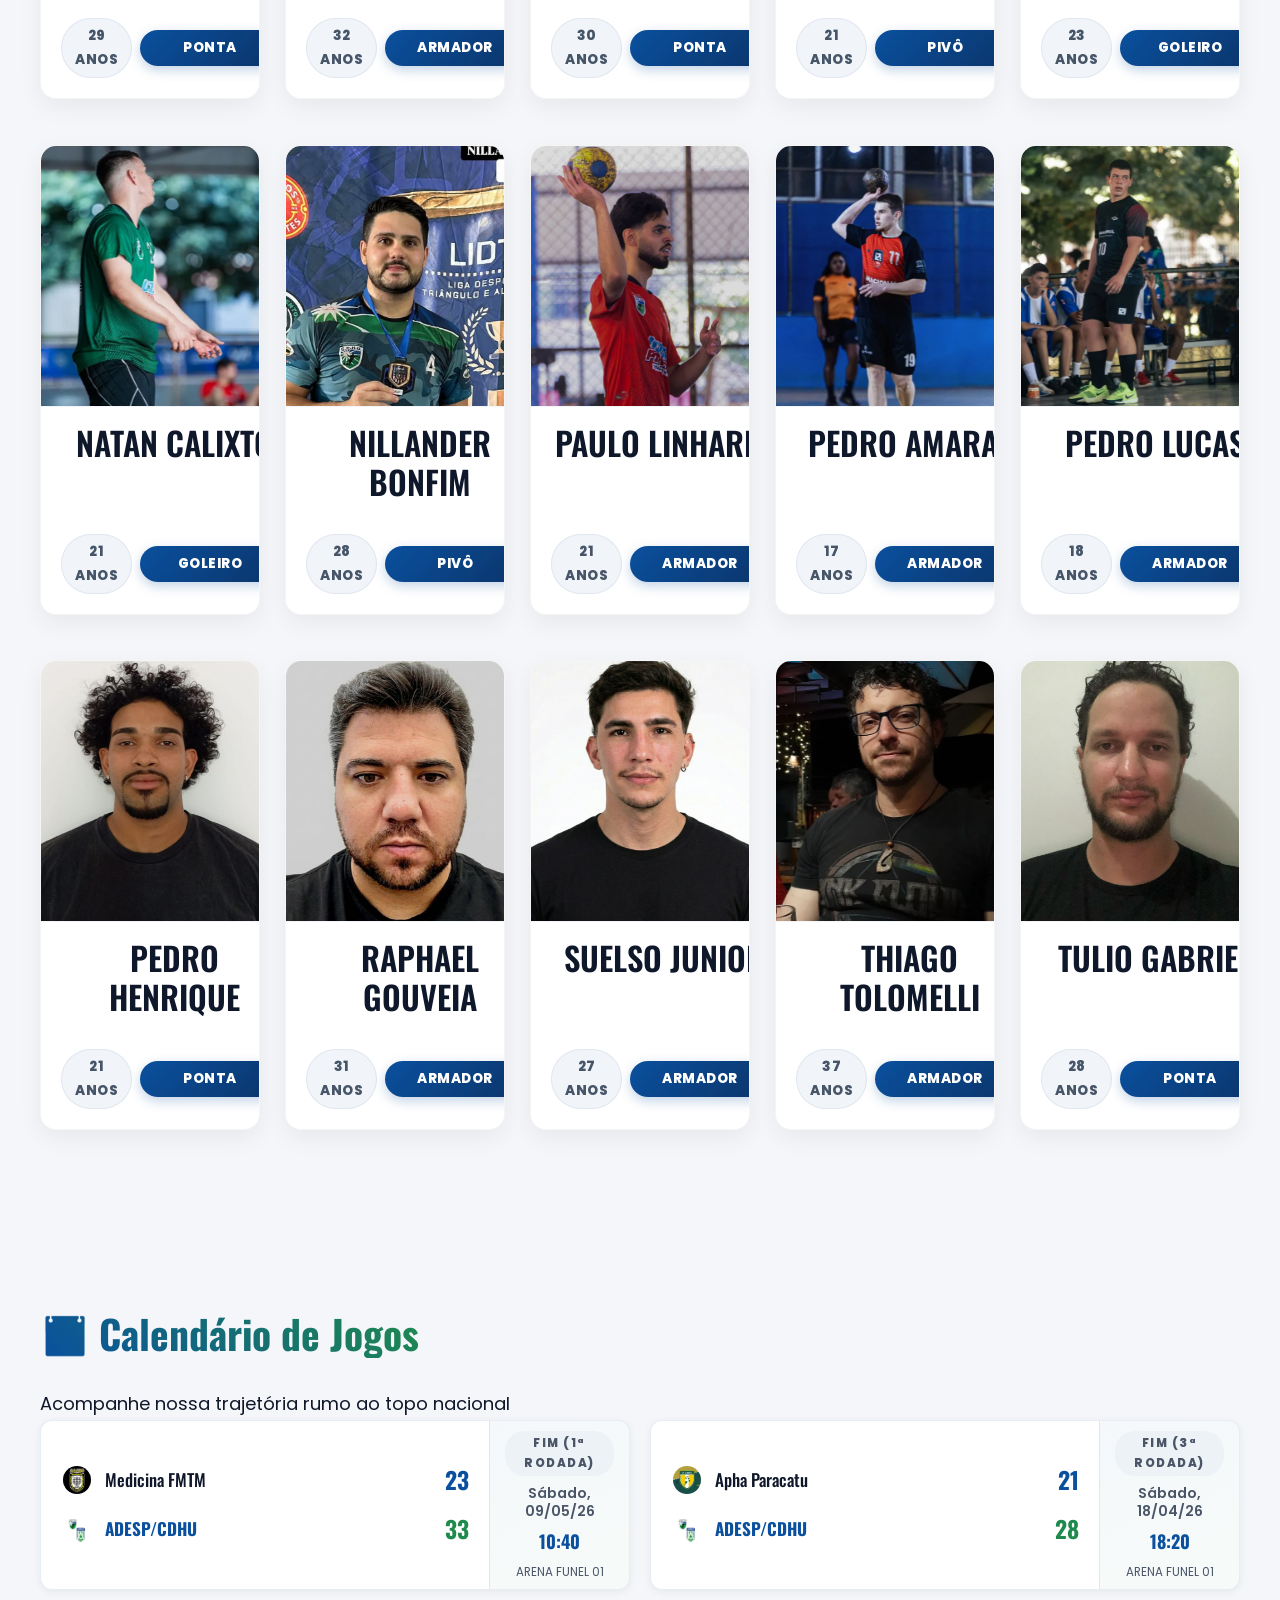
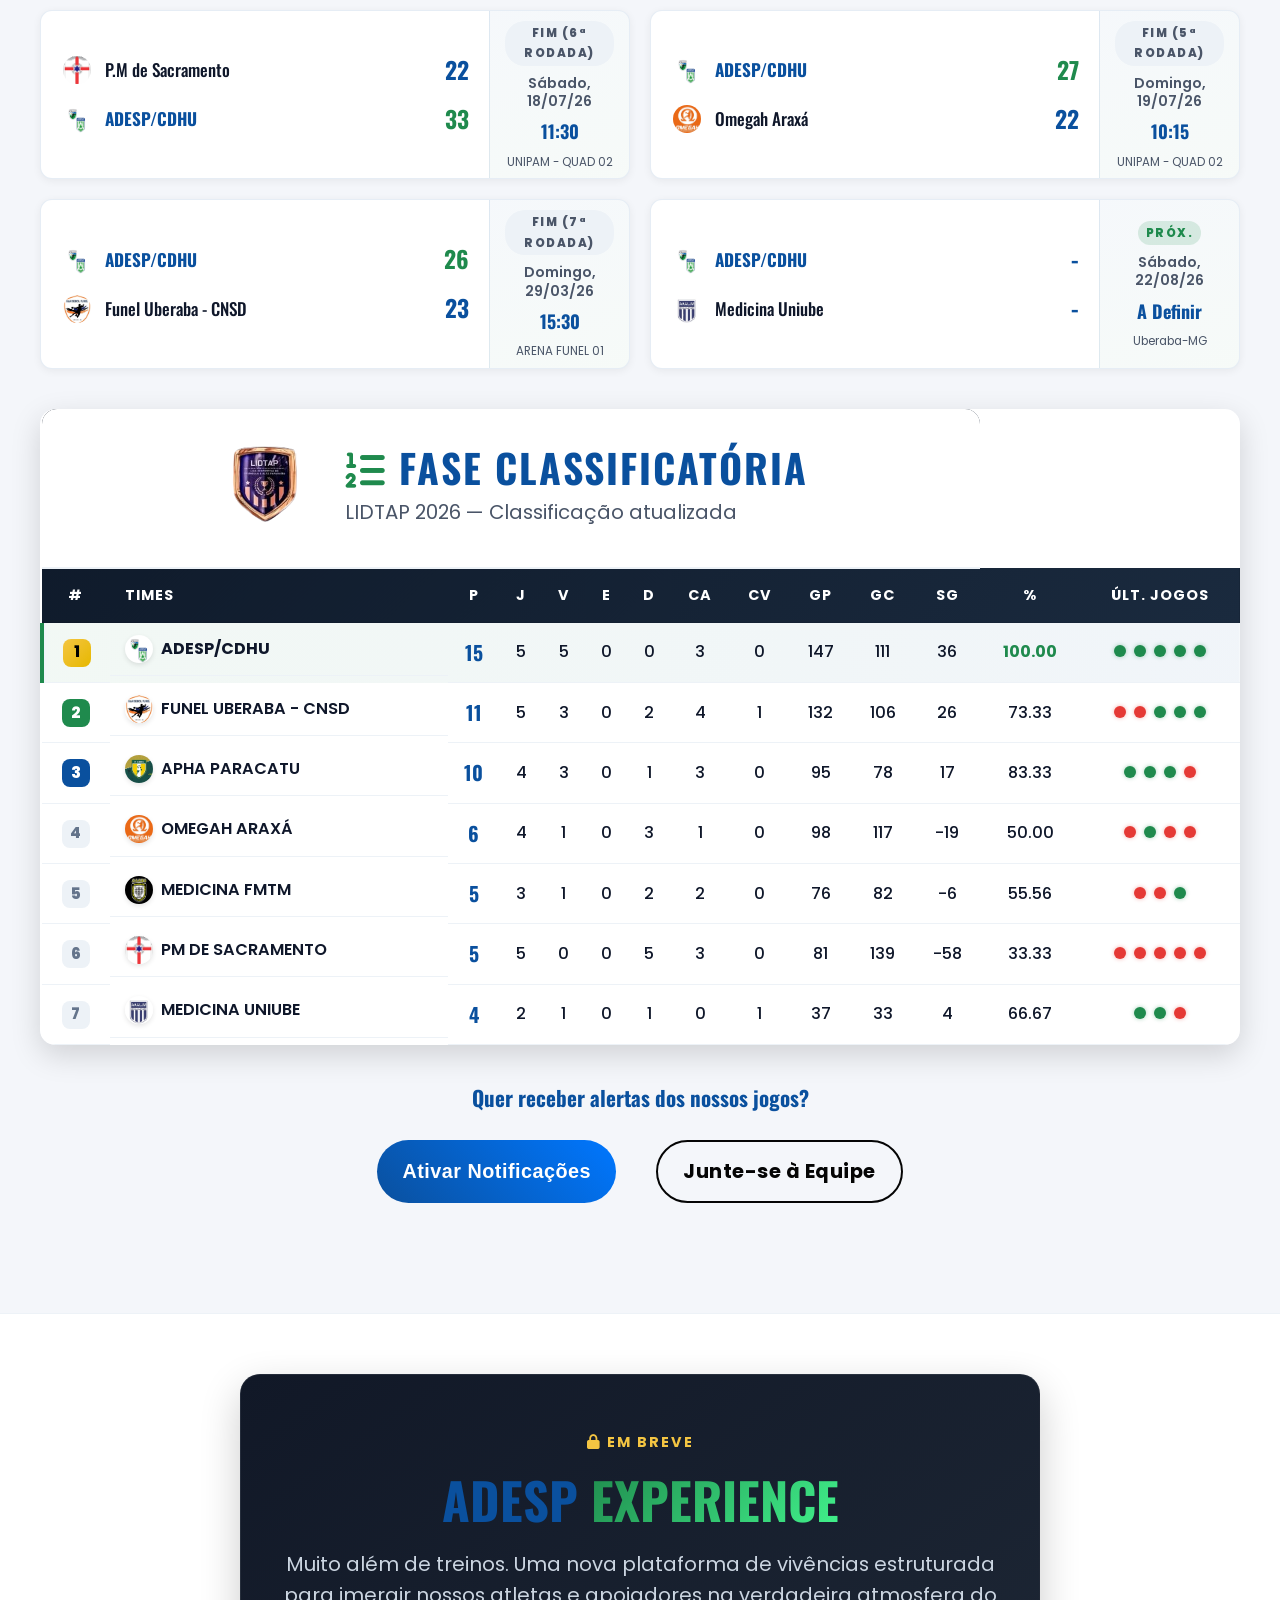
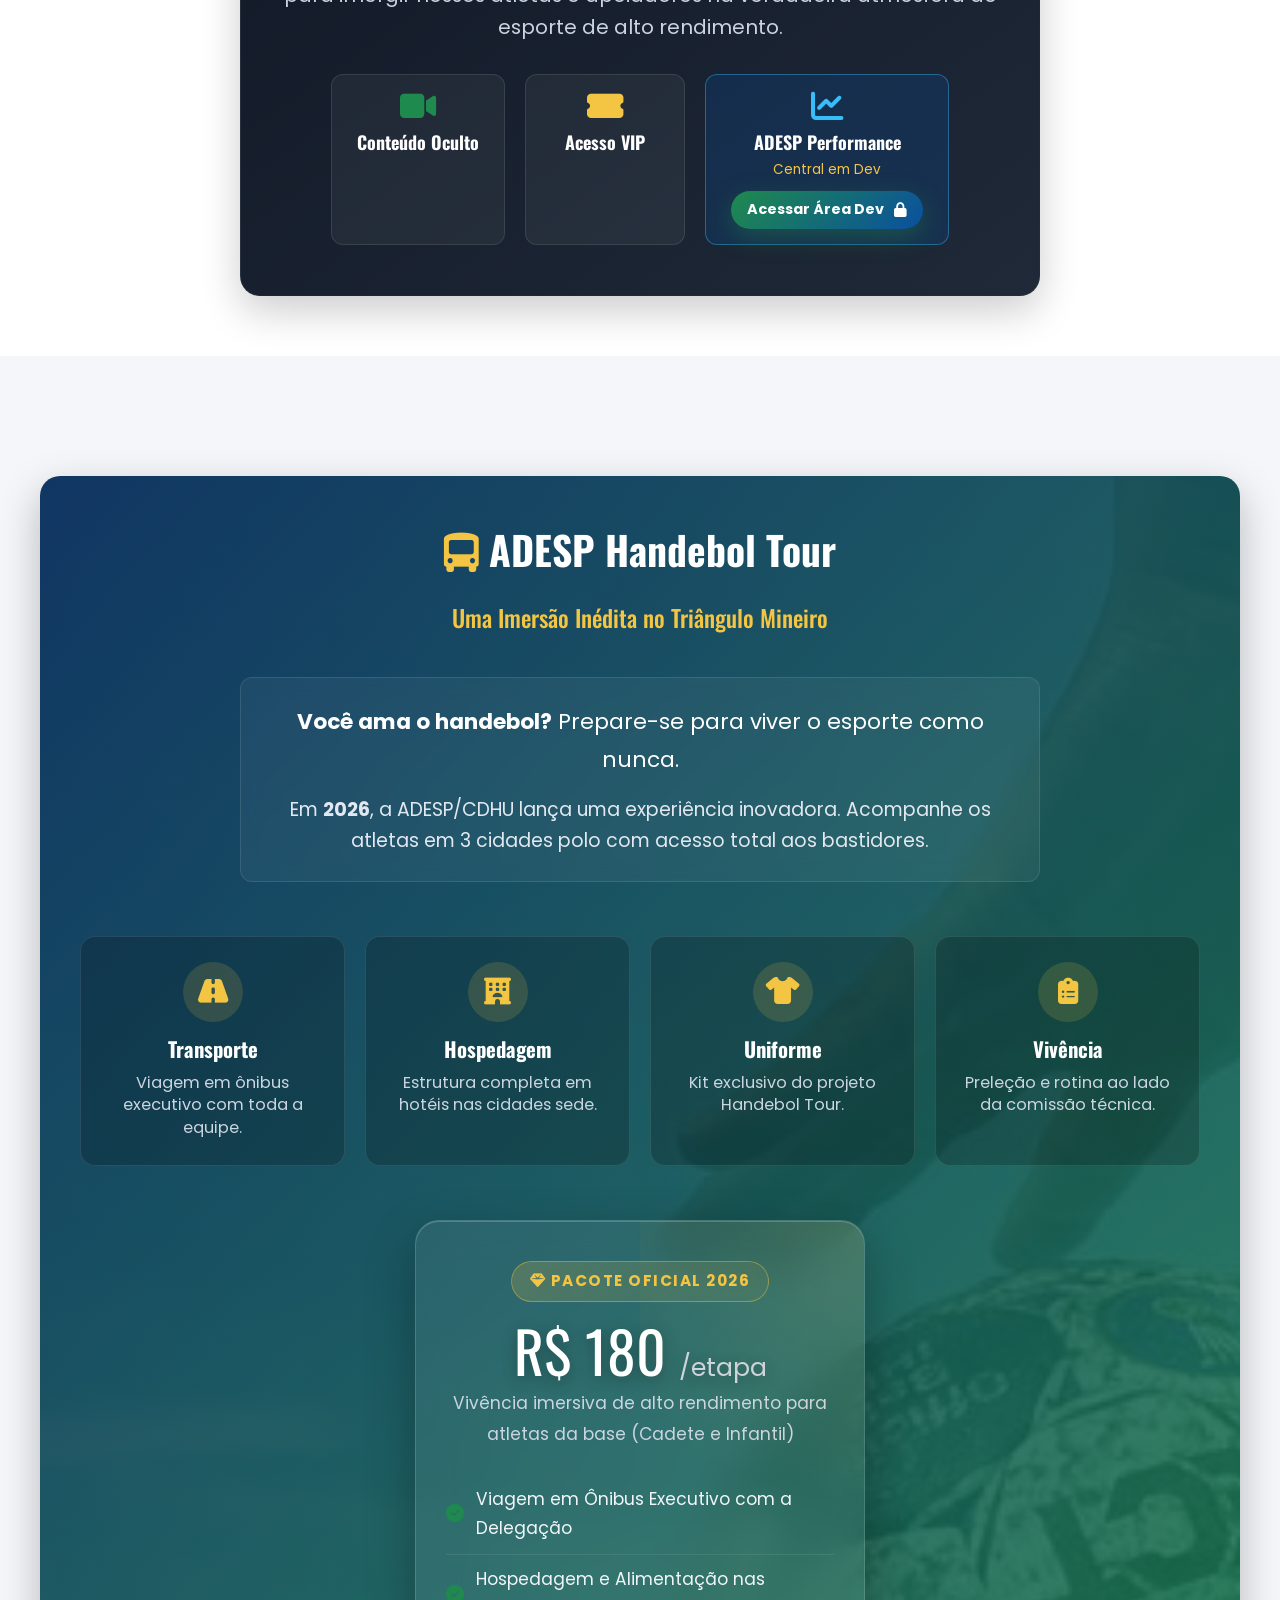
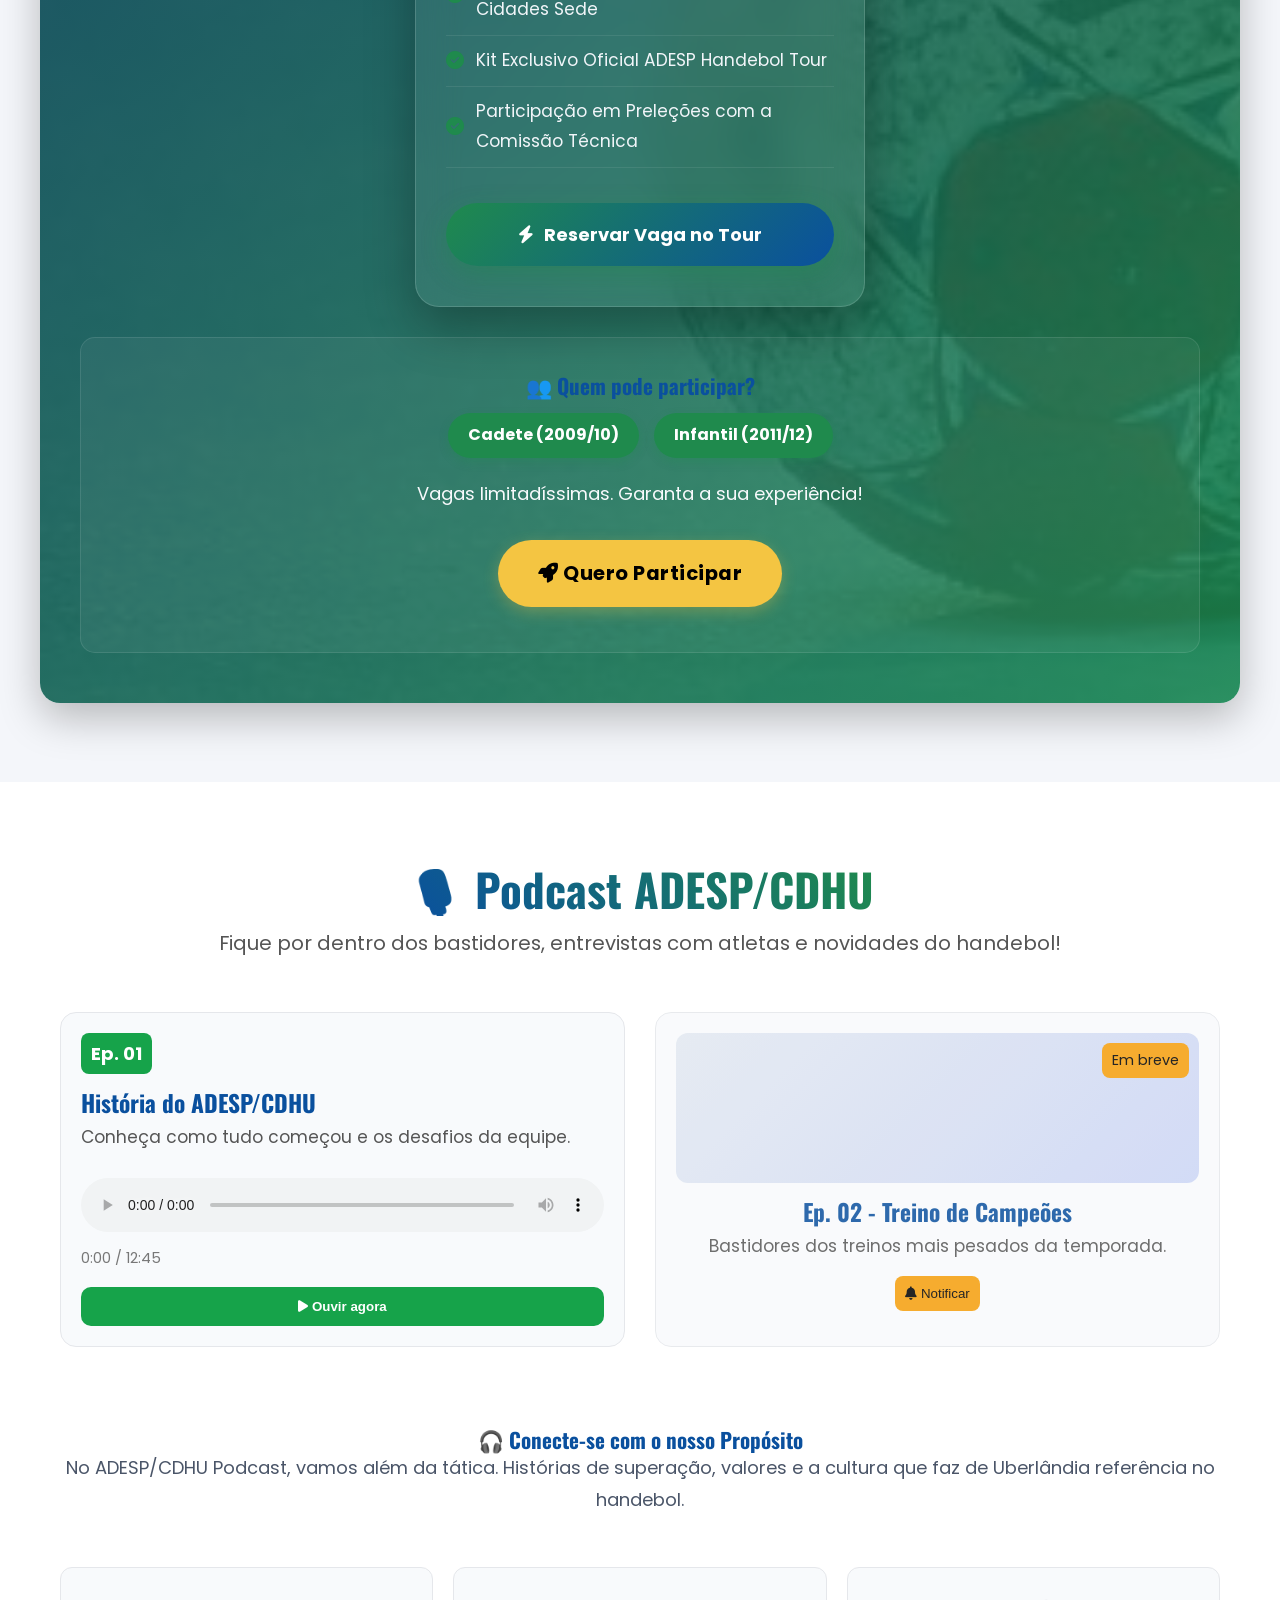
==== commit 3009cf77: "Add files via upload" ====
--- a/index.html
+++ b/index.html
@@ -10,6 +10,10 @@
     <meta name="theme-color" content="#0A509E">
     <link rel="canonical" href="https://adespcdhu.com">
 
+    <!-- Favicon Oficial -->
+    <link rel="icon" type="image/png" href="Imagens/CDHU.png">
+    <link rel="apple-touch-icon" href="Imagens/CDHU.png">
+
     <!-- Open Graph Meta Tags -->
     <meta property="og:title" content="ADESP/CDHU Uberlândia">
     <meta property="og:description"
@@ -21,8 +25,8 @@
     <!-- Preconnect para conexões de fontes e ícones externos -->
     <link rel="preconnect" href="https://fonts.googleapis.com">
     <link rel="preconnect" href="https://fonts.gstatic.com" crossorigin>
-
     <!-- Fontes e Ícones -->
+
     <link
         href="https://fonts.googleapis.com/css2?family=Poppins:wght@300;400;500;600;700;800&family=Oswald:wght@400;500;600;700&display=swap"
         rel="stylesheet">
@@ -58,9 +62,36 @@
     <link rel="stylesheet" href="css/patrocinadores.css">
     <link rel="stylesheet" href="css/modal.css">
     <link rel="stylesheet" href="css/footer.css">
+    <link rel="stylesheet" href="css/components.css">
+    <link rel="stylesheet" href="css/modern-effects.css">
+    <link rel="stylesheet" href="css/responsive.css">
+
+    <!-- Google Analytics 4 (Ative inserindo seu ID G-XXXXXXXXXX) -->
+    <!--
+    <script async src="https://www.googletagmanager.com/gtag/js?id=G-XXXXXXXXXX"></script>
+    <script>
+      window.dataLayer = window.dataLayer || [];
+      function gtag(){dataLayer.push(arguments);}
+      gtag('js', new Date());
+      gtag('config', 'G-XXXXXXXXXX');
+    </script>
+    -->
 </head>
 
 <body>
+
+    <!-- PRELOADER (Aviso de Carregamento) -->
+    <div id="site-preloader">
+        <div class="preloader-emblem">
+            <div class="preloader-spinner-ring"></div>
+            <img src="Imagens/CDHU.png" alt="Escudo ADESP/CDHU" class="preloader-logo-img"
+                onerror="this.src='Imagens/ADESPCDHU.png'">
+        </div>
+        <span class="preloader-text">ADESP/CDHU</span>
+        <div class="preloader-bar-wrap">
+            <div class="preloader-bar-fill"></div>
+        </div>
+    </div>
 
     <!-- NEWS TICKER -->
     <div class="news-ticker">
@@ -97,9 +128,17 @@
                 <li><a href="#podcast">Podcast</a></li>
                 <li><a href="#participe">Participe</a></li>
                 <li><a href="#patrocinadores">Patrocinadores</a></li>
+                <li><a href="dev-auth.html" style="color: #38bdf8; font-weight: 700;"><i
+                            class="fas fa-lock"></i> Área Dev <span
+                            style="font-size: 0.65rem; background: rgba(244, 197, 66, 0.2); color: #F4C542; padding: 2px 6px; border-radius: 10px; border: 1px solid rgba(244, 197, 66, 0.4); margin-left: 2px;">RESTRITO</span></a>
+                </li>
             </ul>
 
-
+            <!-- BOTÃO DE AÇÃO NO TOPO (CTA) -->
+            <a href="#participe" class="btn-liquid nav-cta-btn"
+                style="padding: 10px 22px; font-size: 0.85rem; margin-right: 15px;">
+                <i class="fas fa-hand-holding-heart"></i> Faça Parte
+            </a>
 
             <!-- HAMBURGER -->
             <div class="hamburger" role="button" aria-label="Abrir menu de navegação" aria-expanded="false"
@@ -124,12 +163,17 @@
                 <div class="hero-buttons">
                     <a href="#jogos" class="btn-primary">Ver Jogos</a>
                     <a href="#participe" class="btn-secondary">Faça Parte</a>
+                    <button type="button" class="btn-secondary"
+                        onclick="openVideoModal('https://www.youtube-nocookie.com/embed/gL2iL5f6fG8?autoplay=1')"
+                        style="background: rgba(244, 197, 66, 0.15); border-color: #F4C542; color: #F4C542; display: inline-flex; align-items: center; gap: 8px;">
+                        <i class="fas fa-play-circle" style="font-size: 1.1rem;"></i> Melhores Momentos
+                    </button>
                 </div>
             </div>
         </section>
 
         <!-- MANIFESTO E PRINCÍPIOS (MOVIDO PARA CIMA) -->
-        <section id="proposito-principios" class="section pt-0 pb-0"
+        <section id="proposito-principios" class="section pt-0 pb-0 scroll-reveal fade-up"
             style="background: var(--bg-card); border-bottom: 2px solid #edf2f7; padding-top: 80px; padding-bottom: 80px;">
             <div class="container">
                 <!-- MANIFESTO -->
@@ -219,7 +263,7 @@
         <!-- ========================================
            PORTAL DE NOTÍCIAS (JORNAL)
         ======================================== -->
-        <section id="noticias" class="section">
+        <section id="noticias" class="section scroll-reveal fade-up">
             <div class="container">
                 <div
                     style="text-align: left; margin-bottom: 2rem; border-bottom: 3px solid var(--primary-blue); padding-bottom: 10px;">
@@ -230,7 +274,7 @@
                 <div class="news-portal">
                     <!-- Notícia Principal -->
                     <article class="news-main">
-                        <img src="Imagens/Time CDHU.jpeg" alt="Destaque Principal" class="news-img" loading="lazy"
+                        <img src="Imagens/Time CDHU.webp" alt="Destaque Principal" class="news-img" loading="lazy"
                             decoding="async">
                         <div class="news-content">
                             <span class="news-tag" style="background: #E53935;"><i class="fas fa-fire"></i>
@@ -355,7 +399,7 @@
         </section>
 
         <!-- ESTATÍSTICAS -->
-        <section id="estatisticas" class="section" style="background-color: #f8f9fa;">
+        <section id="estatisticas" class="section scroll-reveal fade-up" style="background-color: #f8f9fa;">
             <div class="container">
                 <div style="text-align: center; margin-bottom: 2rem;">
                     <h2 class="gradient-title">Estatísticas</h2>
@@ -391,9 +435,8 @@
                     <!-- Coluna 3: Scout Geral do Time -->
                     <div class="stats-column premium-card">
                         <div class="stats-header"
-                            style="background: #D4C15A; color: #fff; padding: 15px; font-weight: bold; text-transform: uppercase; display: flex; align-items: center; justify-content: space-between;">
-                            <span>SCOUT GERAL</span>
-                            <img src="ADESPCDHU.png" alt="ADESPCDHU.png" style="height: 30px; object-fit: contain;">
+                            style="background: #D4C15A; color: #fff; padding: 15px; font-weight: bold; text-transform: uppercase;">
+                            Scout Geral
                         </div>
                         <div class="stats-list"
                             style="padding: 15px; background: #fff; border: 1px solid #ddd; border-top: none; font-size: 0.9rem; max-height: 480px; overflow-y: auto;">
@@ -457,7 +500,7 @@
         </section>
 
         <!-- HISTÓRIA / QUEM SOMOS -->
-        <section id="historia" class="section historia-section">
+        <section id="historia" class="section historia-section scroll-reveal fade-up">
             <div class="container">
 
                 <!-- CABEÇALHO DA SEÇÃO -->
@@ -597,7 +640,7 @@
 
 
         <!-- EQUIPE -->
-        <section id="equipe" class="section equipe-section">
+        <section id="equipe" class="section equipe-section scroll-reveal fade-up">
             <div class="container">
                 <div style="text-align: center; width: 100%;">
                     <h2 class="gradient-title"> Nossa Equipe</h2>
@@ -974,7 +1017,7 @@
 
 
         <!-- JOGOS - VERSÃO PREMIUM 🔥 -->
-        <section id="jogos" class="section jogos-section">
+        <section id="jogos" class="section jogos-section scroll-reveal fade-up">
             <div class="container">
                 <div class="jogos-header">
                     <h2 class="gradient-title">📅 <span>Calendário</span> de Jogos</h2>
@@ -1398,6 +1441,18 @@
                                 style="color: #F4C542; font-size: 1.8rem; margin-bottom: 10px;"></i>
                             <h4 style="color: white; font-size: 1rem; margin: 0;">Acesso VIP</h4>
                         </div>
+                        <div
+                            style="background: rgba(10, 80, 158, 0.25); padding: 15px 25px; border-radius: 12px; border: 1px solid rgba(56, 189, 248, 0.4); min-width: 180px;">
+                            <i class="fas fa-chart-line"
+                                style="color: #38bdf8; font-size: 1.8rem; margin-bottom: 10px;"></i>
+                            <h4 style="color: white; font-size: 1rem; margin: 0;">ADESP Performance</h4>
+                            <span
+                                style="font-size: 0.75rem; color: #F4C542; display: block; margin: 4px 0 10px;">Central
+                                em Dev</span>
+                            <a href="dev-auth.html" class="btn-liquid"
+                                style="padding: 6px 16px; font-size: 0.8rem; text-decoration: none;">Acessar Área Dev <i
+                                    class="fas fa-lock"></i></a>
+                        </div>
                     </div>
                 </div>
             </div>
@@ -1406,7 +1461,7 @@
         <!-- ========================================
    HANDEBOL TOUR - SEÇÃO COMPLETA
 ======================================== -->
-        <section id="handebol-tour" class="section pt-0 pb-0" style="padding-bottom: 80px;">
+        <section id="handebol-tour" class="section pt-0 pb-0 scroll-reveal fade-up" style="padding-bottom: 80px;">
             <div class="container">
                 <!-- HANDEBOL TOUR BANNER -->
                 <div class="tour-premium-banner" style="margin-top: 0;">
@@ -1451,6 +1506,24 @@
                             </div>
                         </div>
 
+                        <!-- CARD MINIMALISTA: PREÇO EM VIDRO (GLASSMORPHISM PRICING) -->
+                        <div class="glass-pricing-card mouse-glow-card card-tilt-3d scroll-reveal fade-up">
+                            <span class="glass-tag"><i class="fas fa-gem"></i> Pacote Oficial 2026</span>
+                            <div class="glass-price-val">R$ 180 <span>/etapa</span></div>
+                            <p class="glass-price-desc">Vivência imersiva de alto rendimento para atletas da base
+                                (Cadete e Infantil)</p>
+                            <ul class="glass-features-list">
+                                <li><i class="fas fa-check-circle"></i> Viagem em Ônibus Executivo com a Delegação</li>
+                                <li><i class="fas fa-check-circle"></i> Hospedagem e Alimentação nas Cidades Sede</li>
+                                <li><i class="fas fa-check-circle"></i> Kit Exclusivo Oficial ADESP Handebol Tour</li>
+                                <li><i class="fas fa-check-circle"></i> Participação em Preleções com a Comissão Técnica
+                                </li>
+                            </ul>
+                            <a href="#participe" class="btn-liquid" style="width: 100%; justify-content: center;">
+                                <i class="fas fa-bolt"></i> Reservar Vaga no Tour
+                            </a>
+                        </div>
+
                         <div class="tour-cta-box">
                             <h3>👥 Quem pode participar?</h3>
                             <div class="tour-categories">
@@ -1471,7 +1544,7 @@
 
         </section>
 
-        <section id="podcast" class="section podcast-section">
+        <section id="podcast" class="section podcast-section scroll-reveal fade-up">
             <div class="container">
                 <div class="section-header">
                     <h2 class="gradient-title">🎙️ Podcast ADESP/CDHU</h2>
@@ -1555,7 +1628,7 @@
         </section>
 
         <!-- PARTICIPE -->
-        <section id="participe" class="section participe-section">
+        <section id="participe" class="section participe-section scroll-reveal fade-up">
             <div class="container">
 
                 <div class="participe-header">
@@ -1583,20 +1656,23 @@
                         </div>
                     </div>
 
-                    <!-- FORMULÁRIO -->
-                    <form class="participe-form" action="#" method="POST">
+                    <!-- FORMULÁRIO COM VALIDAÇÃO EM TEMPO REAL -->
+                    <form class="participe-form" action="#" method="POST" novalidate>
 
                         <div class="form-group">
                             <input type="text" placeholder="Nome completo" aria-label="Nome completo" required>
+                            <span class="form-error-feedback">Informe seu nome completo (mínimo 3 letras).</span>
                         </div>
 
                         <div class="form-group">
                             <input type="email" placeholder="Seu melhor e-mail" aria-label="Seu melhor e-mail" required>
+                            <span class="form-error-feedback">Informe um endereço de e-mail válido.</span>
                         </div>
 
                         <div class="form-group">
                             <input type="tel" placeholder="WhatsApp (DDD + número)" aria-label="WhatsApp com DDD"
-                                required>
+                                maxlength="15" required>
+                            <span class="form-error-feedback">Digite seu WhatsApp com DDD (Ex: 34 99999-9999).</span>
                         </div>
 
                         <div class="form-group">
@@ -1607,6 +1683,7 @@
                                 <option>Sub-18</option>
                                 <option>Adulto</option>
                             </select>
+                            <span class="form-error-feedback">Selecione uma categoria para seu perfil.</span>
                         </div>
 
                         <button type="submit" class="btn-participe">
@@ -1614,7 +1691,8 @@
                         </button>
 
                         <small class="form-note">
-                            Entraremos em contato pelo WhatsApp em até 24h.
+                            <i class="fas fa-lock"></i> Seus dados estão seguros e serão utilizados apenas para triagem
+                            esportiva.
                         </small>
 
                     </form>
@@ -1685,11 +1763,14 @@
                             <ul>
                                 <li><a href="#home">Home</a></li>
                                 <li><a href="#historia">História</a></li>
-
                                 <li><a href="#equipe">Equipes</a></li>
                                 <li><a href="#jogos">Jogos</a></li>
                                 <li><a href="#patrocinadores">Patrocinadores</a></li>
                                 <li><a href="#podcast">Podcast</a></li>
+                                <li><a href="dev-auth.html" style="color: #38bdf8;"><i class="fas fa-lock"></i>
+                                        Área Dev & Comissão Técnica</a></li>
+                                <li><a href="privacidade.html">Privacidade (LGPD)</a></li>
+                                <li><a href="termos.html">Termos de Uso</a></li>
                             </ul>
                         </div>
 
@@ -1762,6 +1843,33 @@
         <button id="backToTop" class="back-to-top" aria-label="Voltar ao topo">
             <i class="fas fa-arrow-up"></i>
         </button>
+
+        <!-- MODAL DE VÍDEO EXPANSIVO -->
+        <div id="videoExpansivoModal" class="video-modal-backdrop" onclick="closeVideoModal()">
+            <div class="video-modal-container" onclick="event.stopPropagation()">
+                <button type="button" class="video-close-btn" onclick="closeVideoModal()" aria-label="Fechar vídeo">
+                    <i class="fas fa-times"></i>
+                </button>
+                <div class="video-responsive-wrap">
+                    <iframe id="videoModalIframe" src="" title="Vídeo Oficial ADESP/CDHU"
+                        allow="accelerometer; autoplay; clipboard-write; encrypted-media; gyroscope; picture-in-picture"
+                        allowfullscreen></iframe>
+                </div>
+            </div>
+        </div>
+
+        <!-- AVISO DE COOKIES (LGPD) -->
+        <div id="cookieConsentBanner" role="dialog" aria-live="polite" aria-label="Consentimento de cookies">
+            <div class="cookie-text">
+                Utilizamos cookies essenciais e analíticos para garantir a melhor navegação no portal da ADESP/CDHU, de
+                acordo com a nossa <a href="privacidade.html">Política de Privacidade</a>.
+            </div>
+            <div class="cookie-actions">
+                <button type="button" id="btnDeclineCookies" class="btn-cookie-decline">Recusar</button>
+                <button type="button" id="btnAcceptCookies" class="btn-cookie-accept"><i class="fas fa-check"></i>
+                    Aceitar</button>
+            </div>
+        </div>
 
         <!-- CARREGA OS MÓDULOS JAVASCRIPT (ordem de dependência) -->
         <!-- 1. Dados -->
@@ -1779,8 +1887,10 @@
         <script src="js/modal.js"></script>
         <script src="js/player.js"></script>
         <script src="js/matches.js"></script>
-        <!-- 5. Orquestrador -->
+        <!-- 5. Efeitos Modernos, Tilt 3D, Preloader e Validação -->
+        <script src="js/modern-effects.js"></script>
+        <!-- 6. Orquestrador -->
         <script src="js/app.js"></script>
 </body>
 
-</html>
+</html>
--- a/css/base.css
+++ b/css/base.css
@@ -677,4 +677,4 @@
         width: 100%;
         max-width: 350px;
     }
-}
+}
--- a/css/equipe.css
+++ b/css/equipe.css
@@ -597,4 +597,4 @@
     .team-grid.atletas-grid {
         grid-template-columns: repeat(2, 1fr);
     }
-}
+}
--- a/css/components.css
+++ b/css/components.css
@@ -0,0 +1,233 @@
+/* ==========================================================================
+   ADESP / CDHU 3.0 — DESIGN SYSTEM & COMPONENTES REUTILIZÁVEIS
+   Arquivo: css/components.css
+   Objetivo: Garantir que todas as telas compartilhem o mesmo padrão visual
+   ========================================================================== */
+
+:root {
+  /* Paleta Institucional ADESP/CDHU */
+  --cdhu-blue: #0A509E;
+  --cdhu-blue-hover: #083e7a;
+  --cdhu-green: #1F8A4D;
+  --cdhu-green-hover: #176d3c;
+  --cdhu-gold: #F4C542;
+  --cdhu-gold-hover: #d9ad34;
+
+  /* Superfícies & Painéis */
+  --cdhu-bg-dark: #071322;
+  --cdhu-bg-panel: #0d213a;
+  --cdhu-bg-card: #132a48;
+  --cdhu-bg-card-hover: #193860;
+  --cdhu-bg-cream: #F6F3EB;
+
+  /* Bordas e Vidro */
+  --cdhu-border-glass: rgba(255, 255, 255, 0.08);
+  --cdhu-border-gold: rgba(244, 197, 66, 0.35);
+
+  /* Tipografia */
+  --cdhu-font-sans: 'Poppins', -apple-system, BlinkMacSystemFont, sans-serif;
+  --cdhu-font-serif: 'Fraunces', 'Playfair Display', Georgia, serif;
+  --cdhu-font-display: 'Oswald', sans-serif;
+
+  /* Textos */
+  --cdhu-text-main: #f8fafc;
+  --cdhu-text-muted: #94a3b8;
+  --cdhu-text-gold: #F4C542;
+
+  /* Semântica */
+  --cdhu-success: #22c55e;
+  --cdhu-warning: #f59e0b;
+  --cdhu-danger: #ef4444;
+  --cdhu-info: #38bdf8;
+
+  /* Efeitos */
+  --cdhu-radius-sm: 6px;
+  --cdhu-radius-md: 12px;
+  --cdhu-radius-lg: 20px;
+  --cdhu-radius-pill: 9999px;
+  --cdhu-shadow-sm: 0 2px 6px rgba(0, 0, 0, 0.2);
+  --cdhu-shadow-md: 0 8px 24px rgba(0, 0, 0, 0.35);
+}
+
+/* ── CARDS PADRONIZADOS ── */
+.cdhu-card {
+  background: var(--cdhu-bg-card);
+  border: 1px solid var(--cdhu-border-glass);
+  border-radius: var(--cdhu-radius-md);
+  padding: 20px;
+  transition: transform 0.25s ease, border-color 0.25s ease, box-shadow 0.25s ease;
+  position: relative;
+  overflow: hidden;
+}
+
+.cdhu-card:hover {
+  border-color: rgba(255, 255, 255, 0.16);
+  box-shadow: var(--cdhu-shadow-md);
+}
+
+.cdhu-card.highlight-gold {
+  border-color: var(--cdhu-border-gold);
+}
+
+.cdhu-card.highlight-gold::before {
+  content: '';
+  position: absolute;
+  top: 0;
+  left: 0;
+  width: 100%;
+  height: 3px;
+  background: var(--cdhu-gold);
+}
+
+/* ── BOTÕES UNIVERSAIS ── */
+.cdhu-btn {
+  display: inline-flex;
+  align-items: center;
+  justify-content: center;
+  gap: 8px;
+  padding: 10px 20px;
+  border-radius: var(--cdhu-radius-pill);
+  font-family: var(--cdhu-font-sans);
+  font-size: 0.88rem;
+  font-weight: 600;
+  letter-spacing: 0.2px;
+  text-decoration: none;
+  cursor: pointer;
+  border: 1px solid transparent;
+  transition: all 0.2s ease;
+}
+
+.cdhu-btn.primary {
+  background: var(--cdhu-blue);
+  color: #ffffff;
+}
+
+.cdhu-btn.primary:hover {
+  background: var(--cdhu-blue-hover);
+  transform: translateY(-2px);
+}
+
+.cdhu-btn.green {
+  background: var(--cdhu-green);
+  color: #ffffff;
+}
+
+.cdhu-btn.green:hover {
+  background: var(--cdhu-green-hover);
+  transform: translateY(-2px);
+}
+
+.cdhu-btn.gold {
+  background: var(--cdhu-gold);
+  color: #071322;
+}
+
+.cdhu-btn.gold:hover {
+  background: var(--cdhu-gold-hover);
+  transform: translateY(-2px);
+}
+
+.cdhu-btn.ghost {
+  background: rgba(255, 255, 255, 0.06);
+  border-color: var(--cdhu-border-glass);
+  color: var(--cdhu-text-main);
+}
+
+.cdhu-btn.ghost:hover {
+  background: rgba(255, 255, 255, 0.12);
+  color: #ffffff;
+}
+
+/* ── PILLS & TAGS ── */
+.cdhu-pill {
+  display: inline-flex;
+  align-items: center;
+  gap: 6px;
+  padding: 4px 12px;
+  border-radius: var(--cdhu-radius-pill);
+  font-size: 0.75rem;
+  font-weight: 600;
+  letter-spacing: 0.3px;
+  border: 1px solid transparent;
+}
+
+.cdhu-pill.blue {
+  background: rgba(10, 80, 158, 0.18);
+  border-color: rgba(10, 80, 158, 0.4);
+  color: #60a5fa;
+}
+
+.cdhu-pill.green {
+  background: rgba(31, 138, 77, 0.18);
+  border-color: rgba(31, 138, 77, 0.4);
+  color: #4ade80;
+}
+
+.cdhu-pill.gold {
+  background: rgba(244, 197, 66, 0.18);
+  border-color: rgba(244, 197, 66, 0.4);
+  color: #facc15;
+}
+
+.cdhu-pill.red {
+  background: rgba(239, 68, 68, 0.18);
+  border-color: rgba(239, 68, 68, 0.4);
+  color: #f87171;
+}
+
+/* ── CAIXAS DE KPI / ESTATÍSTICA RÁPIDA ── */
+.cdhu-stat-box {
+  background: rgba(10, 25, 47, 0.6);
+  border: 1px solid var(--cdhu-border-glass);
+  border-radius: var(--cdhu-radius-sm);
+  padding: 14px 16px;
+  display: flex;
+  flex-direction: column;
+  gap: 4px;
+}
+
+.cdhu-stat-box .stat-label {
+  font-size: 0.72rem;
+  color: var(--cdhu-text-muted);
+  text-transform: uppercase;
+  letter-spacing: 1px;
+}
+
+.cdhu-stat-box .stat-value {
+  font-family: var(--cdhu-font-display);
+  font-size: 1.75rem;
+  font-weight: 700;
+  color: var(--cdhu-text-main);
+  line-height: 1;
+}
+
+/* ── ALERTAS & AVISOS ── */
+.cdhu-alert {
+  padding: 14px 18px;
+  border-radius: var(--cdhu-radius-sm);
+  font-size: 0.86rem;
+  line-height: 1.5;
+  display: flex;
+  align-items: center;
+  gap: 12px;
+  border: 1px solid transparent;
+}
+
+.cdhu-alert.warning {
+  background: rgba(245, 158, 11, 0.12);
+  border-color: rgba(245, 158, 11, 0.4);
+  color: #fde68a;
+}
+
+.cdhu-alert.danger {
+  background: rgba(239, 68, 68, 0.12);
+  border-color: rgba(239, 68, 68, 0.4);
+  color: #fca5a5;
+}
+
+.cdhu-alert.info {
+  background: rgba(56, 189, 248, 0.12);
+  border-color: rgba(56, 189, 248, 0.4);
+  color: #bae6fd;
+}
+
--- a/css/modern-effects.css
+++ b/css/modern-effects.css
@@ -0,0 +1,587 @@
+/* =========================================================================
+   MODERN EFFECTS & LUXURY UI — ADESP/CDHU UBERLÂNDIA
+   Animações ao scroll, 3D Tilt, Efeito Líquido, Glassmorphism e Preloader
+========================================================================= */
+
+/* ── PRELOADER DE CARREGAMENTO ── */
+#site-preloader {
+    position: fixed;
+    top: 0;
+    left: 0;
+    width: 100vw;
+    height: 100vh;
+    background: radial-gradient(circle at center, #0a3160 0%, #051428 100%);
+    z-index: 999999;
+    display: flex;
+    flex-direction: column;
+    align-items: center;
+    justify-content: center;
+    transition: opacity 0.6s cubic-bezier(0.4, 0, 0.2, 1), visibility 0.6s ease;
+}
+
+#site-preloader.fade-out {
+    opacity: 0;
+    visibility: hidden;
+    pointer-events: none;
+}
+
+.preloader-emblem {
+    position: relative;
+    width: 110px;
+    height: 110px;
+    display: flex;
+    align-items: center;
+    justify-content: center;
+    margin-bottom: 25px;
+}
+
+.preloader-spinner-ring {
+    position: absolute;
+    width: 100%;
+    height: 100%;
+    border-radius: 50%;
+    border: 3px solid transparent;
+    border-top-color: #F4C542;
+    border-right-color: #1F8A4D;
+    animation: preloaderSpin 1.2s cubic-bezier(0.68, -0.55, 0.27, 1.55) infinite;
+}
+
+@keyframes preloaderSpin {
+    0% {
+        transform: rotate(0deg);
+    }
+
+    100% {
+        transform: rotate(360deg);
+    }
+}
+
+.preloader-logo-img {
+    width: 65px;
+    height: auto;
+    animation: preloaderPulse 2s ease-in-out infinite;
+    filter: drop-shadow(0 4px 15px rgba(244, 197, 66, 0.4));
+}
+
+@keyframes preloaderPulse {
+
+    0%,
+    100% {
+        transform: scale(0.95);
+        opacity: 0.9;
+    }
+
+    50% {
+        transform: scale(1.08);
+        opacity: 1;
+    }
+}
+
+.preloader-text {
+    font-family: 'Oswald', sans-serif;
+    color: #ffffff;
+    font-size: 1.2rem;
+    letter-spacing: 3px;
+    text-transform: uppercase;
+    margin-top: 10px;
+}
+
+.preloader-bar-wrap {
+    width: 180px;
+    height: 4px;
+    background: rgba(255, 255, 255, 0.1);
+    border-radius: 10px;
+    overflow: hidden;
+    margin-top: 15px;
+}
+
+.preloader-bar-fill {
+    width: 0%;
+    height: 100%;
+    background: linear-gradient(90deg, #1F8A4D, #F4C542);
+    border-radius: 10px;
+    animation: preloaderFill 1.8s ease-in-out infinite;
+}
+
+@keyframes preloaderFill {
+    0% {
+        width: 0%;
+        transform: translateX(-100%);
+    }
+
+    50% {
+        width: 100%;
+        transform: translateX(0);
+    }
+
+    100% {
+        width: 0%;
+        transform: translateX(100%);
+    }
+}
+
+/* ── ANIMAÇÕES DE SCROLL REVEAL ── */
+.scroll-reveal {
+    opacity: 0;
+    transition: all 0.8s cubic-bezier(0.25, 1, 0.5, 1);
+    will-change: transform, opacity;
+}
+
+.scroll-reveal.fade-up {
+    transform: translateY(40px);
+}
+
+.scroll-reveal.fade-in {
+    transform: scale(0.95);
+}
+
+.scroll-reveal.slide-left {
+    transform: translateX(-50px);
+}
+
+.scroll-reveal.slide-right {
+    transform: translateX(50px);
+}
+
+.scroll-reveal.is-visible {
+    opacity: 1;
+    transform: translate(0) scale(1);
+}
+
+/* ── REVELAÇÃO POR MOUSE (SPOTLIGHT GLOW) ── */
+.mouse-glow-card {
+    position: relative;
+    overflow: hidden;
+    transition: transform 0.4s cubic-bezier(0.2, 0.8, 0.2, 1), box-shadow 0.4s ease;
+}
+
+.mouse-glow-card::before {
+    content: '';
+    position: absolute;
+    top: var(--mouse-y, -150px);
+    left: var(--mouse-x, -150px);
+    width: 300px;
+    height: 300px;
+    background: radial-gradient(circle, rgba(244, 197, 66, 0.18) 0%, rgba(31, 138, 77, 0.08) 50%, transparent 70%);
+    border-radius: 50%;
+    transform: translate(-50%, -50%);
+    pointer-events: none;
+    opacity: 0;
+    transition: opacity 0.3s ease;
+    z-index: 2;
+}
+
+.mouse-glow-card:hover::before {
+    opacity: 1;
+}
+
+/* ── CARD 3D INTERATIVO (TILT) ── */
+.card-tilt-3d {
+    transform-style: preserve-3d;
+    perspective: 1000px;
+    transition: transform 0.15s ease-out;
+    will-change: transform;
+}
+
+.card-tilt-3d .tilt-content {
+    transform: translateZ(30px);
+    transition: transform 0.25s ease-out;
+}
+
+.card-tilt-3d img {
+    transform: translateZ(20px);
+    transition: transform 0.25s ease-out;
+}
+
+/* ── PREÇO EM VIDRO (GLASSMORPHISM PRICING CARD) ── */
+.glass-pricing-card {
+    background: rgba(255, 255, 255, 0.07);
+    backdrop-filter: blur(20px);
+    -webkit-backdrop-filter: blur(20px);
+    border: 1px solid rgba(255, 255, 255, 0.15);
+    border-radius: 24px;
+    padding: 40px 30px;
+    color: #ffffff;
+    box-shadow: 0 20px 50px rgba(0, 0, 0, 0.3), inset 0 1px 0 rgba(255, 255, 255, 0.2);
+    position: relative;
+    overflow: hidden;
+    text-align: center;
+    max-width: 450px;
+    margin: 30px auto;
+}
+
+.glass-pricing-card::after {
+    content: '';
+    position: absolute;
+    top: -50%;
+    right: -50%;
+    width: 100%;
+    height: 100%;
+    background: radial-gradient(circle, rgba(244, 197, 66, 0.12), transparent 70%);
+    pointer-events: none;
+}
+
+.glass-tag {
+    display: inline-block;
+    background: linear-gradient(135deg, rgba(244, 197, 66, 0.2), rgba(244, 197, 66, 0.05));
+    border: 1px solid rgba(244, 197, 66, 0.4);
+    color: #F4C542;
+    padding: 6px 18px;
+    border-radius: 30px;
+    font-size: 0.85rem;
+    font-weight: 700;
+    letter-spacing: 1.5px;
+    text-transform: uppercase;
+    margin-bottom: 20px;
+}
+
+.glass-price-val {
+    font-family: 'Oswald', sans-serif;
+    font-size: 3.2rem;
+    line-height: 1;
+    color: #ffffff;
+    margin-bottom: 8px;
+    text-shadow: 0 4px 15px rgba(0, 0, 0, 0.3);
+}
+
+.glass-price-val span {
+    font-size: 1.4rem;
+    color: #cbd5e1;
+    font-family: 'Poppins', sans-serif;
+    font-weight: 400;
+}
+
+.glass-price-desc {
+    color: #cbd5e1;
+    font-size: 0.95rem;
+    margin-bottom: 25px;
+}
+
+.glass-features-list {
+    list-style: none;
+    text-align: left;
+    margin: 25px 0 35px;
+}
+
+.glass-features-list li {
+    padding: 10px 0;
+    border-bottom: 1px solid rgba(255, 255, 255, 0.08);
+    display: flex;
+    align-items: center;
+    gap: 12px;
+    font-size: 0.95rem;
+    color: #f1f5f9;
+}
+
+.glass-features-list li i {
+    color: #1F8A4D;
+    font-size: 1rem;
+}
+
+/* ── BOTÃO COM EFEITO LÍQUIDO (LIQUID BUTTON) ── */
+.btn-liquid {
+    position: relative;
+    padding: 16px 36px;
+    font-family: 'Poppins', sans-serif;
+    font-weight: 700;
+    font-size: 1rem;
+    color: #ffffff;
+    background: linear-gradient(135deg, #1F8A4D 0%, #0A509E 100%);
+    border-radius: 50px;
+    border: none;
+    cursor: pointer;
+    overflow: hidden;
+    display: inline-flex;
+    align-items: center;
+    gap: 10px;
+    box-shadow: 0 8px 25px rgba(31, 138, 77, 0.4);
+    transition: transform 0.3s ease, box-shadow 0.3s ease;
+    text-decoration: none;
+}
+
+.btn-liquid:hover {
+    transform: translateY(-3px) scale(1.02);
+    box-shadow: 0 14px 35px rgba(31, 138, 77, 0.6);
+    color: #fff;
+}
+
+.btn-liquid::after {
+    content: '';
+    position: absolute;
+    top: 50%;
+    left: 50%;
+    width: 250%;
+    height: 250%;
+    background: radial-gradient(circle, rgba(255, 255, 255, 0.3) 10%, transparent 60%);
+    transform: translate(-50%, -50%) scale(0);
+    opacity: 0;
+    transition: transform 0.6s ease, opacity 0.6s ease;
+}
+
+.btn-liquid:active::after {
+    transform: translate(-50%, -50%) scale(1);
+    opacity: 1;
+    transition: 0s;
+}
+
+/* ── DIVISOR LÍQUIDO DE ONDAS (LIQUID DIVIDER) ── */
+.liquid-divider {
+    width: 100%;
+    overflow: hidden;
+    line-height: 0;
+    transform: rotate(0deg);
+}
+
+.liquid-divider svg {
+    position: relative;
+    display: block;
+    width: calc(100% + 1.3px);
+    height: 60px;
+}
+
+.liquid-divider .shape-fill {
+    fill: #ffffff;
+}
+
+/* ── VÍDEO EXPANSIVO MODAL ── */
+.video-modal-backdrop {
+    position: fixed;
+    top: 0;
+    left: 0;
+    width: 100vw;
+    height: 100vh;
+    background: rgba(3, 10, 20, 0.88);
+    backdrop-filter: blur(14px);
+    -webkit-backdrop-filter: blur(14px);
+    z-index: 100000;
+    display: flex;
+    align-items: center;
+    justify-content: center;
+    opacity: 0;
+    visibility: hidden;
+    transition: opacity 0.4s cubic-bezier(0.4, 0, 0.2, 1), visibility 0.4s ease;
+    padding: 20px;
+}
+
+.video-modal-backdrop.active {
+    opacity: 1;
+    visibility: visible;
+}
+
+.video-modal-container {
+    position: relative;
+    width: 100%;
+    max-width: 900px;
+    background: #000;
+    border-radius: 20px;
+    overflow: hidden;
+    box-shadow: 0 25px 60px rgba(0, 0, 0, 0.8), 0 0 0 1px rgba(255, 255, 255, 0.1);
+    transform: scale(0.92);
+    transition: transform 0.4s cubic-bezier(0.34, 1.56, 0.64, 1);
+}
+
+.video-modal-backdrop.active .video-modal-container {
+    transform: scale(1);
+}
+
+.video-responsive-wrap {
+    position: relative;
+    padding-bottom: 56.25%;
+    /* 16:9 */
+    height: 0;
+}
+
+.video-responsive-wrap iframe,
+.video-responsive-wrap video {
+    position: absolute;
+    top: 0;
+    left: 0;
+    width: 100%;
+    height: 100%;
+    border: none;
+}
+
+.video-close-btn {
+    position: absolute;
+    top: 15px;
+    right: 15px;
+    width: 44px;
+    height: 44px;
+    background: rgba(0, 0, 0, 0.7);
+    color: white;
+    border: 1px solid rgba(255, 255, 255, 0.2);
+    border-radius: 50%;
+    display: flex;
+    align-items: center;
+    justify-content: center;
+    font-size: 1.2rem;
+    cursor: pointer;
+    z-index: 10;
+    transition: background 0.3s, transform 0.3s;
+}
+
+.video-close-btn:hover {
+    background: #e53935;
+    transform: scale(1.1);
+}
+
+/* ── BANNER DE COOKIES (LGPD) ── */
+#cookieConsentBanner {
+    position: fixed;
+    bottom: 25px;
+    left: 50%;
+    transform: translateX(-50%) translateY(150px);
+    width: calc(100% - 40px);
+    max-width: 820px;
+    background: rgba(10, 25, 47, 0.94);
+    backdrop-filter: blur(16px);
+    -webkit-backdrop-filter: blur(16px);
+    border: 1px solid rgba(255, 255, 255, 0.12);
+    box-shadow: 0 15px 40px rgba(0, 0, 0, 0.4);
+    border-radius: 20px;
+    padding: 22px 28px;
+    z-index: 99999;
+    display: flex;
+    align-items: center;
+    justify-content: space-between;
+    gap: 20px;
+    color: #ffffff;
+    opacity: 0;
+    transition: transform 0.5s cubic-bezier(0.2, 0.8, 0.2, 1), opacity 0.5s ease;
+}
+
+#cookieConsentBanner.visible {
+    transform: translateX(-50%) translateY(0);
+    opacity: 1;
+}
+
+.cookie-text {
+    font-size: 0.9rem;
+    line-height: 1.5;
+    color: #cbd5e1;
+}
+
+.cookie-text a {
+    color: #F4C542;
+    text-decoration: underline;
+    font-weight: 600;
+}
+
+.cookie-actions {
+    display: flex;
+    gap: 12px;
+    flex-shrink: 0;
+}
+
+.btn-cookie-accept {
+    background: linear-gradient(135deg, #1F8A4D, #27ae60);
+    color: white;
+    border: none;
+    padding: 10px 22px;
+    border-radius: 50px;
+    font-weight: 600;
+    font-size: 0.88rem;
+    cursor: pointer;
+    box-shadow: 0 4px 15px rgba(31, 138, 77, 0.4);
+    transition: transform 0.2s, background 0.2s;
+}
+
+.btn-cookie-accept:hover {
+    transform: scale(1.05);
+}
+
+.btn-cookie-decline {
+    background: rgba(255, 255, 255, 0.08);
+    color: #cbd5e1;
+    border: 1px solid rgba(255, 255, 255, 0.15);
+    padding: 10px 18px;
+    border-radius: 50px;
+    font-size: 0.85rem;
+    cursor: pointer;
+    transition: background 0.2s;
+}
+
+.btn-cookie-decline:hover {
+    background: rgba(255, 255, 255, 0.15);
+    color: white;
+}
+
+/* ── FORMULÁRIO: ESTILOS DE VALIDAÇÃO E ERRO ── */
+.form-input-error {
+    border-color: #e53935 !important;
+    background-color: rgba(229, 57, 53, 0.04) !important;
+}
+
+.form-error-feedback {
+    color: #e53935;
+    font-size: 0.8rem;
+    margin-top: 4px;
+    display: none;
+    text-align: left;
+    font-weight: 500;
+}
+
+.form-input-error+.form-error-feedback {
+    display: block;
+}
+
+.btn-loading {
+    pointer-events: none;
+    opacity: 0.85;
+    position: relative;
+}
+
+.btn-loading::after {
+    content: '';
+    display: inline-block;
+    width: 16px;
+    height: 16px;
+    border: 2px solid rgba(255, 255, 255, 0.3);
+    border-top-color: white;
+    border-radius: 50%;
+    animation: preloaderSpin 0.8s linear infinite;
+    margin-left: 10px;
+    vertical-align: middle;
+}
+
+/* ── CARD MINIMALISTA REDESIGN ── */
+.minimal-badge {
+    position: absolute;
+    top: 15px;
+    right: 15px;
+    background: rgba(10, 80, 158, 0.85);
+    backdrop-filter: blur(8px);
+    color: white;
+    padding: 4px 12px;
+    border-radius: 20px;
+    font-size: 0.75rem;
+    font-weight: 600;
+    text-transform: uppercase;
+    letter-spacing: 0.5px;
+    box-shadow: 0 4px 12px rgba(0, 0, 0, 0.15);
+    z-index: 3;
+}
+
+/* Responsivo para Cookies e Modais */
+@media (max-width: 768px) {
+    .nav-cta-btn {
+        display: none !important;
+    }
+
+    #cookieConsentBanner {
+        flex-direction: column;
+        text-align: center;
+        padding: 20px;
+        bottom: 15px;
+        width: calc(100% - 24px);
+    }
+
+    .cookie-actions {
+        width: 100%;
+        justify-content: center;
+    }
+
+    .glass-price-val {
+        font-size: 2.6rem;
+    }
+}
--- a/css/responsive.css
+++ b/css/responsive.css
@@ -0,0 +1,603 @@
+/* ========================================
+   RESPONSIVO E MEDIA QUERIES
+======================================== */
+
+/* ---- SPOTLIGHT CAROUSEL ---- */
+@media (max-width: 768px) {
+    .spotlight-track {
+        padding: 20px 60px;
+    }
+
+    .spotlight-fade {
+        width: 80px;
+    }
+
+    .spotlight-card {
+        flex: 0 0 220px;
+    }
+
+    .spotlight-card img {
+        height: 260px;
+    }
+}
+
+/* ---- NEWS & TEAM GRIDS ---- */
+@media (max-width: 1100px) {
+    .team-grid.atletas-grid {
+        grid-template-columns: repeat(3, 1fr);
+    }
+}
+
+@media (max-width: 768px) {
+    .team-grid.atletas-grid {
+        grid-template-columns: repeat(2, 1fr);
+    }
+}
+
+@media (max-width: 480px) {
+    .team-grid.atletas-grid {
+        grid-template-columns: repeat(2, 1fr);
+    }
+}
+
+@media (max-width: 900px) {
+    .news-portal {
+        grid-template-columns: 1fr;
+    }
+
+    .news-main .news-img {
+        aspect-ratio: 3 / 2;
+    }
+
+    .news-side-img {
+        width: 120px;
+        aspect-ratio: 1 / 1;
+    }
+}
+
+/* ---- FIXTURES & JOGOS ---- */
+@media (max-width: 768px) {
+    .fixture-body {
+        flex-direction: column;
+        align-items: stretch;
+        padding: 12px 10px;
+        gap: 8px;
+    }
+
+    .fixture-team {
+        min-width: unset;
+        justify-content: center !important;
+        text-align: center !important;
+    }
+
+    .fixture-team-left {
+        flex-direction: row-reverse;
+    }
+
+    .fixture-score {
+        align-self: center;
+    }
+
+    .fixture-info {
+        flex-direction: row;
+        justify-content: center;
+        gap: 10px;
+        min-width: unset;
+    }
+
+    .fixture-cta {
+        justify-content: center;
+        width: 100%;
+    }
+
+    .fixture-btn {
+        width: 100%;
+        text-align: center;
+    }
+
+    .fixture-round {
+        font-size: 0.65rem;
+        padding: 10px 6px;
+    }
+
+    .fixture-badge {
+        padding: 6px 8px;
+        font-size: 0.6rem;
+    }
+}
+
+@media (min-width: 768px) {
+    .match-card {
+        flex: 0 0 350px;
+    }
+}
+
+@media (max-width: 768px) {
+    .hide-mobile {
+        display: none !important;
+    }
+
+    .standings-table {
+        font-size: 0.78rem;
+    }
+
+    .standings-table th,
+    .standings-table td {
+        padding: 10px 6px;
+    }
+
+    .table-team-logo {
+        width: 22px;
+        height: 22px;
+    }
+
+    .standings-table td.team-col {
+        font-size: 0.75rem;
+    }
+}
+
+@media (max-width: 900px) {
+    .fixture-grid {
+        grid-template-columns: 1fr;
+    }
+}
+
+/* ---- LAYOUT & NAVBAR MOBILE ---- */
+@media (max-width: 1024px) {
+    .player-card {
+        flex: 1 1 calc(33.33% - 20px);
+        max-width: calc(33.33% - 20px);
+    }
+}
+
+@media (max-width: 768px) {
+
+    .nav-menu {
+        position: fixed;
+        top: 0;
+        right: -100%;
+        width: 65%;
+        max-width: 280px;
+        height: 100vh;
+        background: rgba(14, 25, 41, 0.97);
+        backdrop-filter: blur(15px);
+        -webkit-backdrop-filter: blur(15px);
+        flex-direction: column;
+        align-items: flex-start;
+        justify-content: center;
+        padding: 30px 25px;
+        gap: 8px !important;
+        box-shadow: -10px 0 30px rgba(0, 0, 0, 0.4);
+        border-left: 1px solid rgba(255, 255, 255, 0.05);
+        transition: 0.4s cubic-bezier(0.175, 0.885, 0.32, 1.275);
+        z-index: 999;
+    }
+
+    .nav-menu.active {
+        right: 0;
+    }
+
+    .nav-menu li {
+        width: 100%;
+        list-style: none;
+        border-bottom: 1px solid rgba(255, 255, 255, 0.06);
+        padding-bottom: 8px;
+    }
+
+    .nav-menu li:last-child {
+        border-bottom: none;
+    }
+
+    .nav-menu a {
+        font-size: 0.95rem !important;
+        font-family: var(--font-heading) !important;
+        color: #fff !important;
+        text-transform: uppercase;
+        letter-spacing: 1.5px;
+        display: block;
+        width: 100%;
+        padding: 4px 0;
+        transition: 0.3s;
+    }
+
+    .nav-menu a:hover,
+    .nav-menu a.active {
+        color: var(--accent-gold) !important;
+        background: transparent !important;
+        padding-left: 8px;
+    }
+
+    .hamburger {
+        display: flex;
+        z-index: 1000;
+    }
+
+    .hamburger.active span {
+        background: white !important;
+    }
+
+    .hamburger.active span:nth-child(1) {
+        transform: translateY(7px) rotate(45deg);
+    }
+
+    .hamburger.active span:nth-child(2) {
+        opacity: 0;
+    }
+
+    .hamburger.active span:nth-child(3) {
+        transform: translateY(-7px) rotate(-45deg);
+    }
+
+    .historia-content,
+    .participe-content {
+        flex-direction: column;
+    }
+
+    .team-grid {
+        flex-direction: column;
+    }
+}
+
+@media (max-width: 480px) {
+    .player-card {
+        flex: 1 1 100%;
+        max-width: 100%;
+    }
+
+    .nav-container {
+        padding: 0 20px;
+    }
+}
+
+/* ---- RESPONSIVO HISTÓRIA ---- */
+@media (max-width: 1024px) {
+    .valores-grid-premium {
+        grid-template-columns: repeat(3, 1fr);
+    }
+}
+
+@media (max-width: 768px) {
+    .historia-intro-premium {
+        flex-direction: column;
+        gap: 40px;
+    }
+
+    .historia-stats-bar {
+        flex-direction: row;
+        justify-content: space-around;
+        flex-wrap: wrap;
+        width: 100%;
+        min-width: unset;
+        padding: 25px 20px;
+        gap: 10px;
+    }
+
+    .hstat-divider {
+        display: none;
+    }
+
+    .manifesto-premium {
+        padding: 50px 25px;
+    }
+
+    .valores-grid-premium {
+        grid-template-columns: repeat(2, 1fr);
+    }
+
+    .timeline {
+        padding-left: 35px;
+    }
+}
+
+@media (max-width: 480px) {
+    .valores-grid-premium {
+        grid-template-columns: 1fr;
+    }
+
+    .historia-stats-bar {
+        flex-direction: column;
+    }
+
+    .hstat-divider {
+        display: block;
+    }
+}
+
+/* ---- HANDEBOL TOUR ---- */
+@media (max-width: 768px) {
+    .nav-menu a[href="#handebol-tour"]::before {
+        content: "";
+        font-size: 1.2rem;
+        margin-right: 0.5rem;
+    }
+}
+
+/* ---- SUPER MOBILE ---- */
+@media (max-width: 480px) {
+    .container {
+        padding: 0 20px;
+    }
+
+    .nav-container {
+        padding: 0 20px;
+        height: 70px;
+    }
+
+    .hero {
+        padding-top: 70px;
+        height: 90vh;
+    }
+
+    .section {
+        padding: 60px 0;
+    }
+
+    .player-card img {
+        height: 180px;
+    }
+
+    .competicao-card {
+        width: 100%;
+        max-width: 350px;
+    }
+
+    .hero-buttons {
+        flex-direction: column;
+        gap: 15px;
+    }
+
+    .btn-primary,
+    .btn-secondary {
+        width: 100%;
+        max-width: 280px;
+        margin: 5px auto;
+        display: block;
+    }
+}
+
+/* ---- CONTROLES DE IDIOMA E TEMA MOBILE ---- */
+@media (max-width: 768px) {
+    .language-toggle {
+        margin-left: 10px;
+        gap: 5px;
+    }
+
+    .flag-btn {
+        width: 35px;
+        height: 35px;
+        font-size: 1.1rem;
+    }
+
+    .dark-toggle {
+        width: 40px;
+        height: 40px;
+    }
+}
+
+/* ---- PODCAST MOBILE ---- */
+@media (max-width: 768px) {
+    .section-header h2 {
+        font-size: 2rem;
+    }
+
+    .podcast-episode {
+        padding: 15px;
+    }
+}
+
+/* ---- PARTICIPE MOBILE ---- */
+@media (max-width: 768px) {
+    .participe-content {
+        grid-template-columns: 1fr;
+    }
+}
+
+/* ---- MODAL MOBILE ---- */
+@media (max-width: 480px) {
+    .modal-content {
+        padding: 40px 20px;
+    }
+
+    .modal-header h2 {
+        font-size: 1.5rem;
+    }
+}
+
+/* ---- COUNTDOWN MOBILE ---- */
+@media(max-width: 600px) {
+    .countdown-timer {
+        gap: 10px;
+    }
+
+    .cd-item {
+        min-width: 65px;
+        padding: 10px;
+    }
+
+    .cd-item span {
+        font-size: 1.8rem;
+    }
+
+    .countdown-match {
+        font-size: 1.5rem;
+    }
+}
+
+/* ---- FLOATING BUTTONS MOBILE ---- */
+@media(max-width: 768px) {
+    .whatsapp-float {
+        bottom: 20px;
+        right: 20px;
+        width: 50px;
+        height: 50px;
+        font-size: 25px;
+    }
+
+    .back-to-top {
+        bottom: 80px;
+        right: 20px;
+        width: 45px;
+        height: 45px;
+        font-size: 18px;
+    }
+}
+
+/* ========================================
+   MASTER MOBILE OVERRIDES 🔥
+======================================== */
+@media (max-width: 768px) {
+
+    /* Reset Global Font-size */
+    html {
+        font-size: 85% !important;
+    }
+
+    /* Navbar Adjustment */
+    .right-logo {
+        display: none !important;
+    }
+
+    .container {
+        padding: 0 20px !important;
+    }
+
+    .hero {
+        padding-top: 100px;
+        min-height: 100vh;
+        background: linear-gradient(rgba(0, 0, 0, 0.4), rgba(0, 0, 0, 0.7)), url('../Imagens/Tela de Fundo Mobile.jpeg') center top / cover !important;
+    }
+
+    .tour-premium-banner {
+        background: linear-gradient(135deg, rgba(8, 45, 92, 0.95) 0%, rgba(31, 138, 77, 0.85) 100%), url('../Imagens/Tela de Fundo Mobile.jpeg') center/cover !important;
+    }
+
+    .hero p {
+        font-size: 1.1rem !important;
+    }
+
+    .hero h1 {
+        font-size: 2.3rem !important;
+    }
+
+    .nav-container {
+        padding: 0 15px;
+    }
+
+    .section {
+        padding: 40px 0;
+    }
+
+    #proposito-principios {
+        padding-top: 40px !important;
+        padding-bottom: 40px !important;
+    }
+
+    .principios-grid-premium {
+        grid-template-columns: 1fr !important;
+    }
+
+    .principio-card {
+        grid-column: 1 / -1 !important;
+        max-width: 100% !important;
+    }
+
+    .news-ticker {
+        font-size: 0.70rem;
+        padding: 5px 0;
+    }
+
+    .conquistas-grid {
+        flex-direction: column;
+        gap: 15px;
+    }
+
+    .comissao-strip {
+        gap: 20px;
+        flex-direction: column;
+    }
+
+    .comissao-card {
+        width: 100%;
+        max-width: 320px;
+        justify-content: center;
+    }
+
+    .podcast-grid {
+        grid-template-columns: 1fr;
+    }
+
+    .footer-grid {
+        flex-direction: column;
+        align-items: center;
+        text-align: center;
+    }
+
+    .social-links {
+        justify-content: center;
+    }
+
+    .historia-intro-premium {
+        text-align: center;
+    }
+
+    .historia-intro-text p {
+        text-align: justify;
+    }
+
+    .manifesto-bg-text {
+        font-size: 3.5rem;
+        letter-spacing: 5px;
+    }
+
+    .modal-content {
+        padding: 30px 20px;
+    }
+
+    .modal-stats-grid {
+        grid-template-columns: 1fr 1fr !important;
+        gap: 10px;
+    }
+
+    .nav-menu a {
+        font-size: 0.85rem !important;
+        padding: 8px 10px !important;
+    }
+
+    .nav-menu {
+        gap: 1rem !important;
+    }
+
+    .team-grid.atletas-grid {
+        grid-template-columns: repeat(2, 1fr) !important;
+        gap: 10px !important;
+    }
+
+    .player-card {
+        border-radius: 12px;
+    }
+
+    .player-card img {
+        height: 150px !important;
+    }
+
+    .player-info {
+        grid-template-columns: 1fr;
+        padding: 10px 8px;
+        gap: 5px;
+    }
+
+    .player-info h3 {
+        font-size: 0.95rem;
+        text-align: center;
+        margin-bottom: 2px;
+    }
+
+    .player-info p:nth-of-type(1),
+    .player-info p:nth-of-type(2) {
+        grid-column: 1;
+        width: 100% !important;
+        justify-content: center;
+        font-size: 0.65rem !important;
+        padding: 4px 6px !important;
+    }
+}
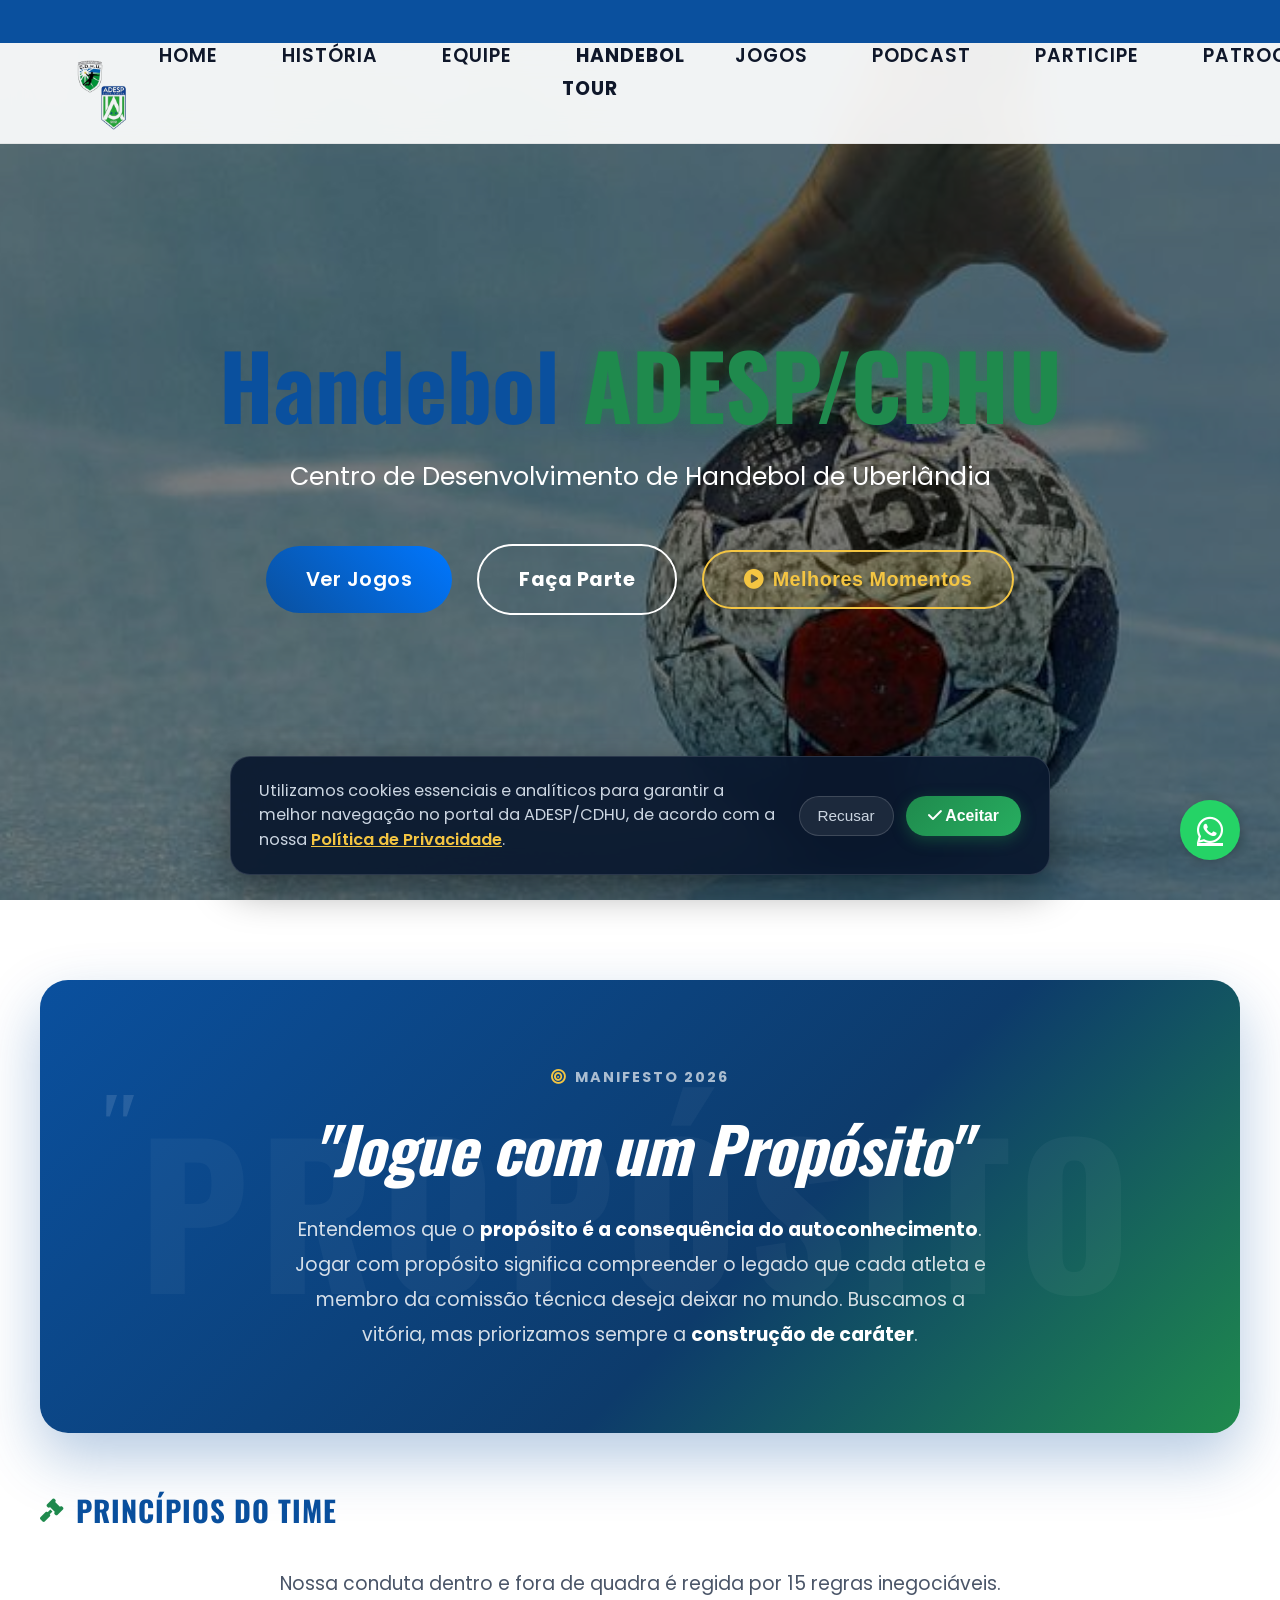
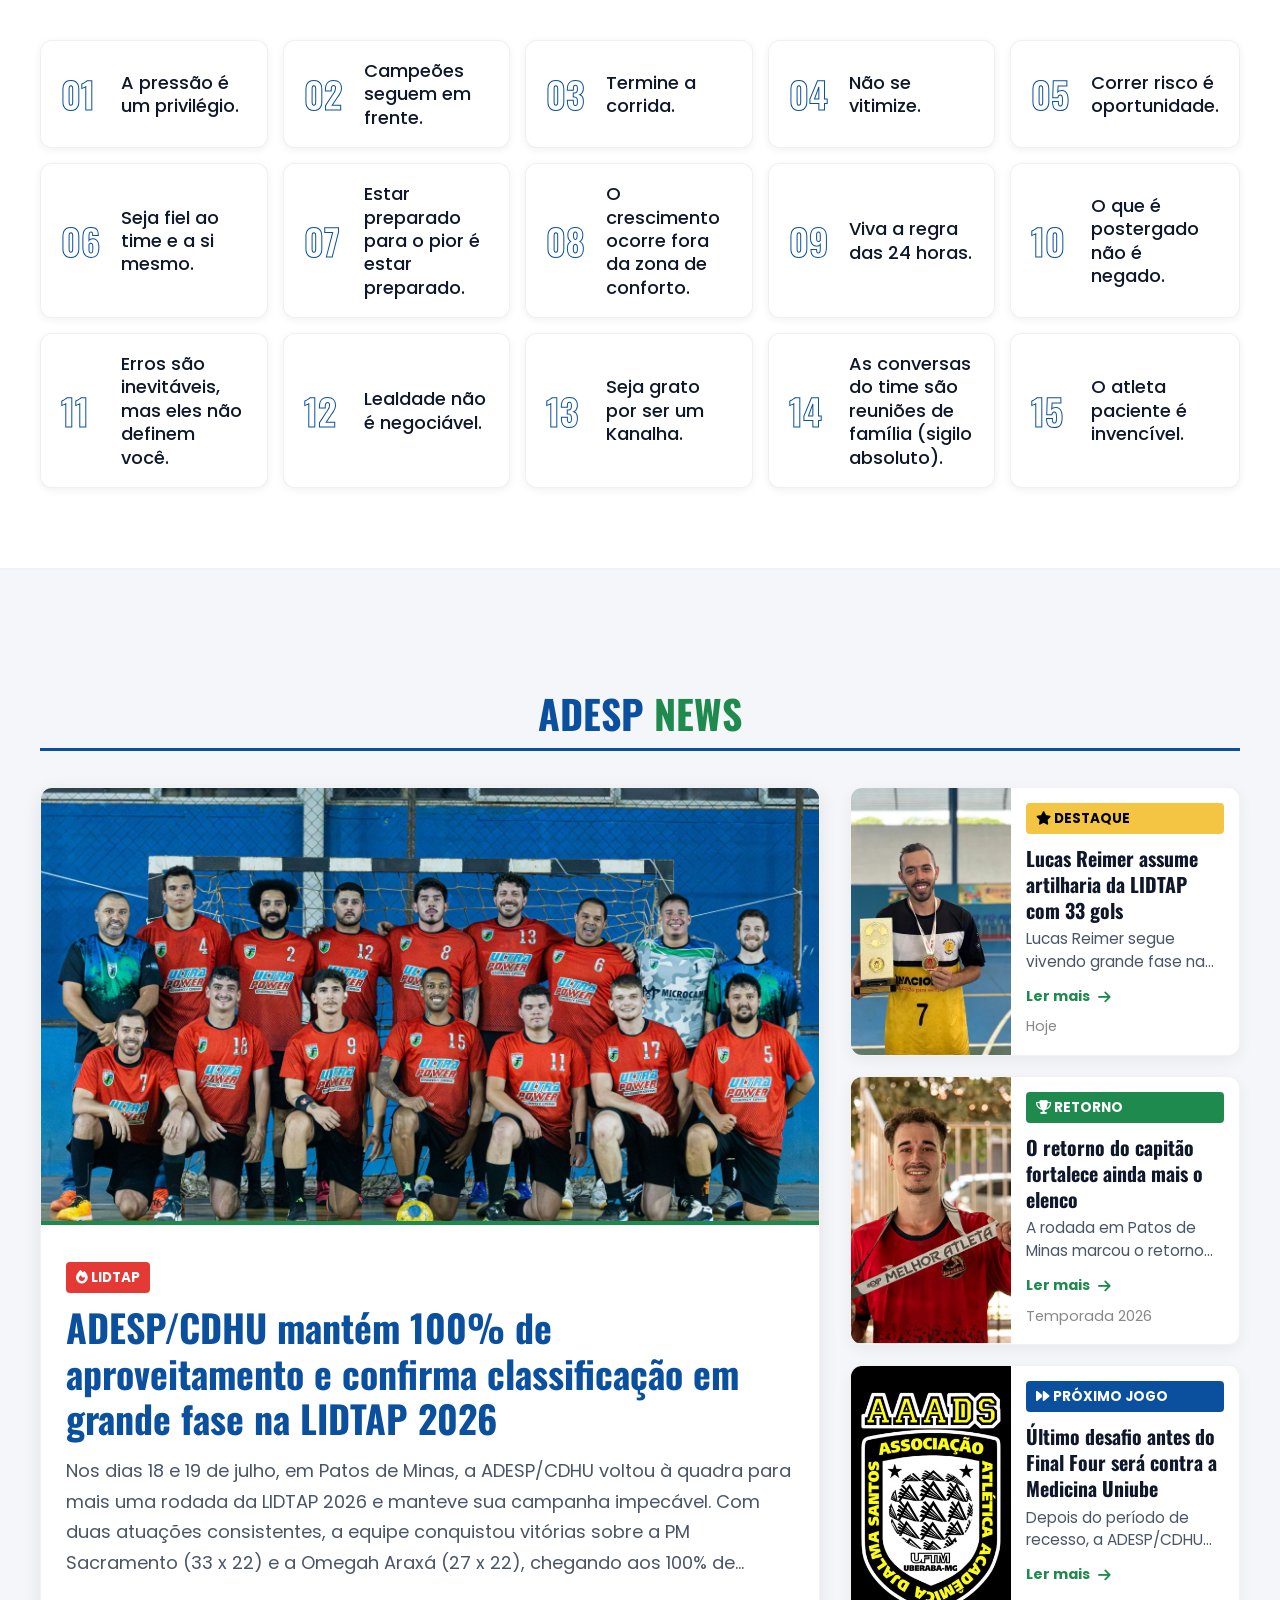
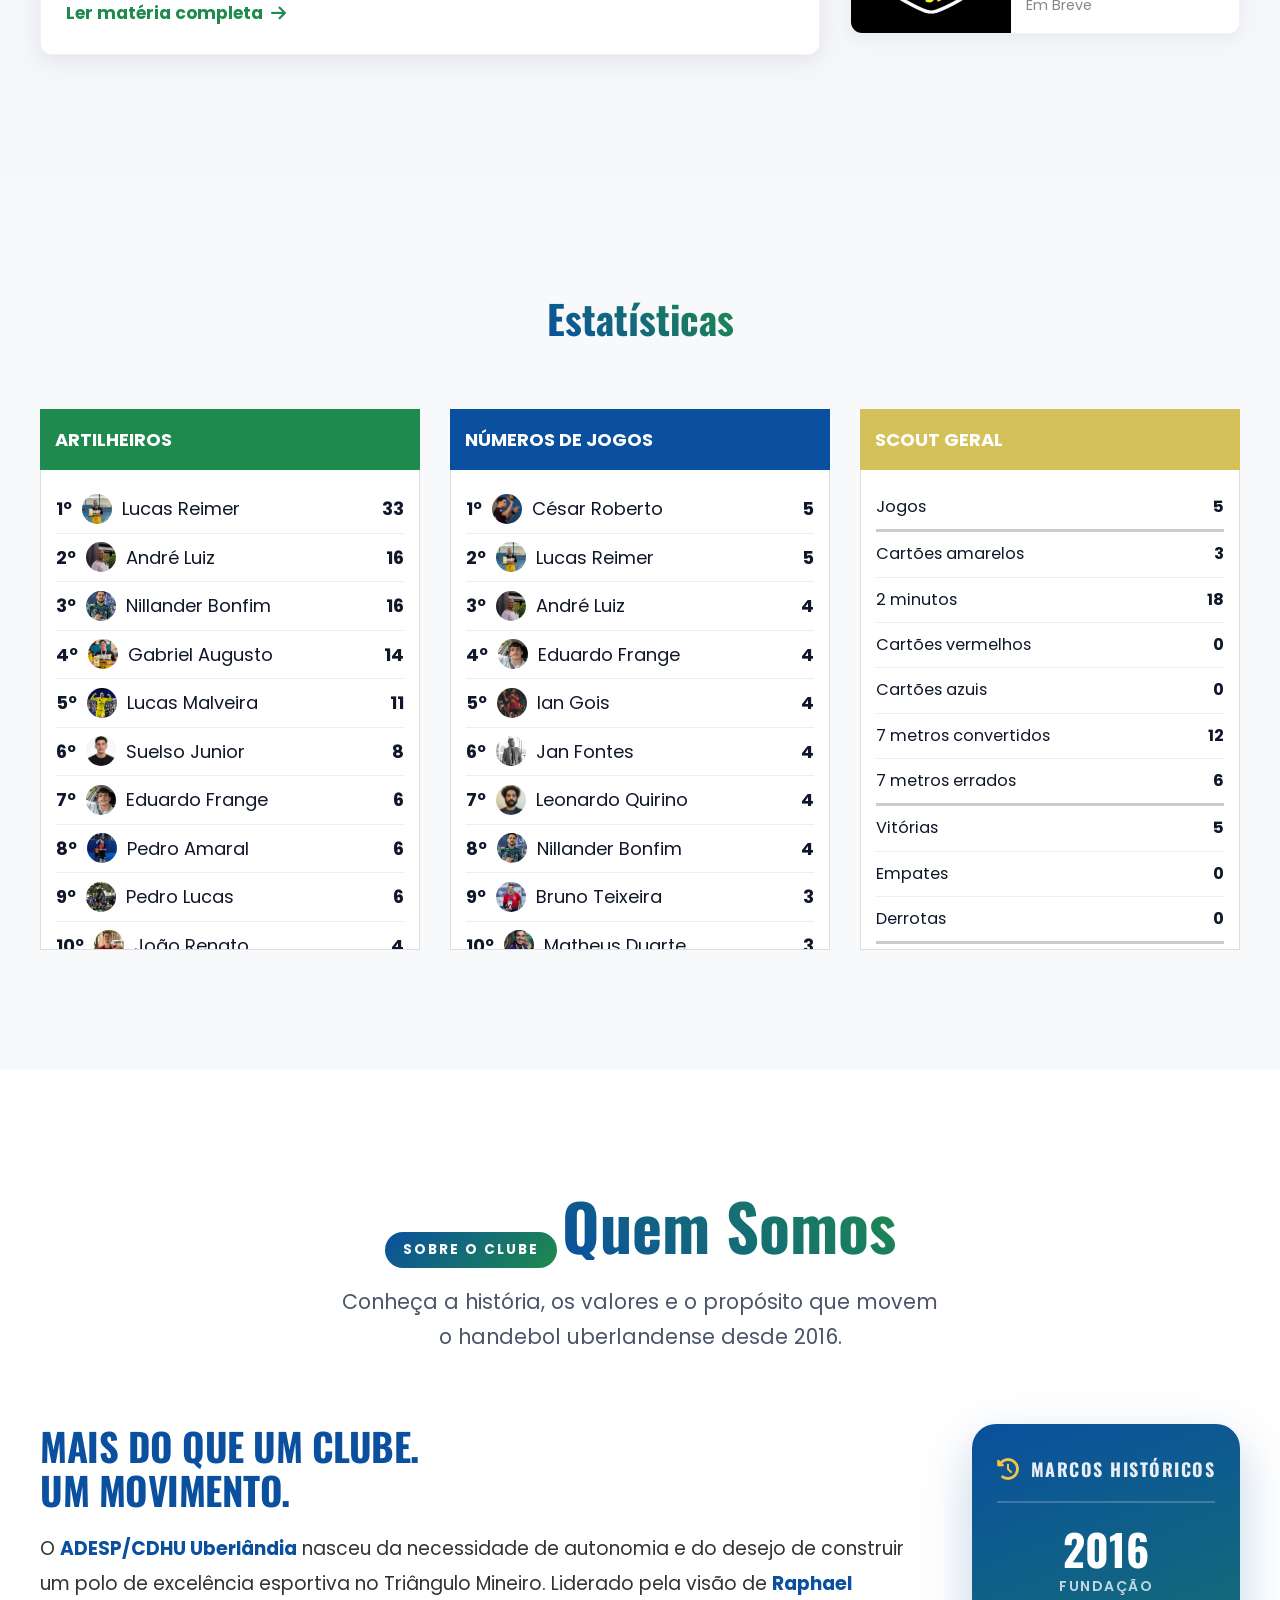
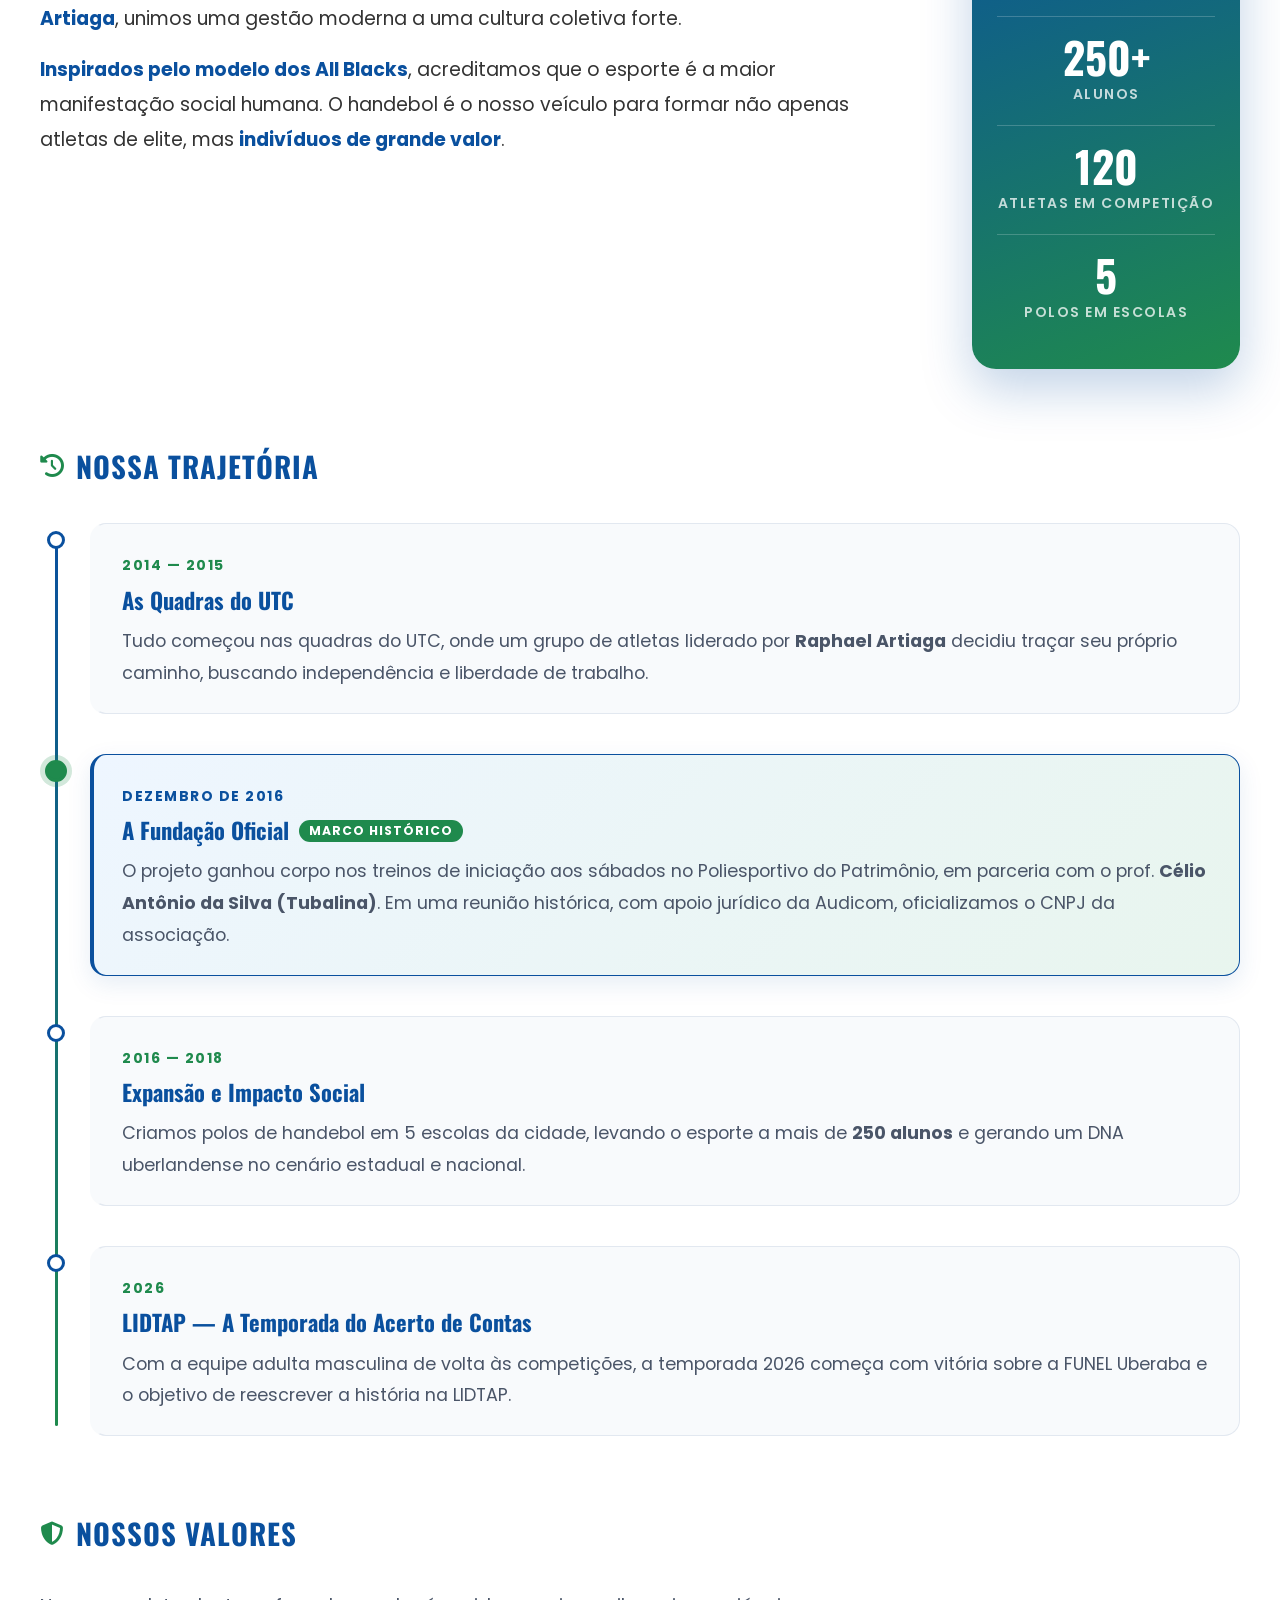
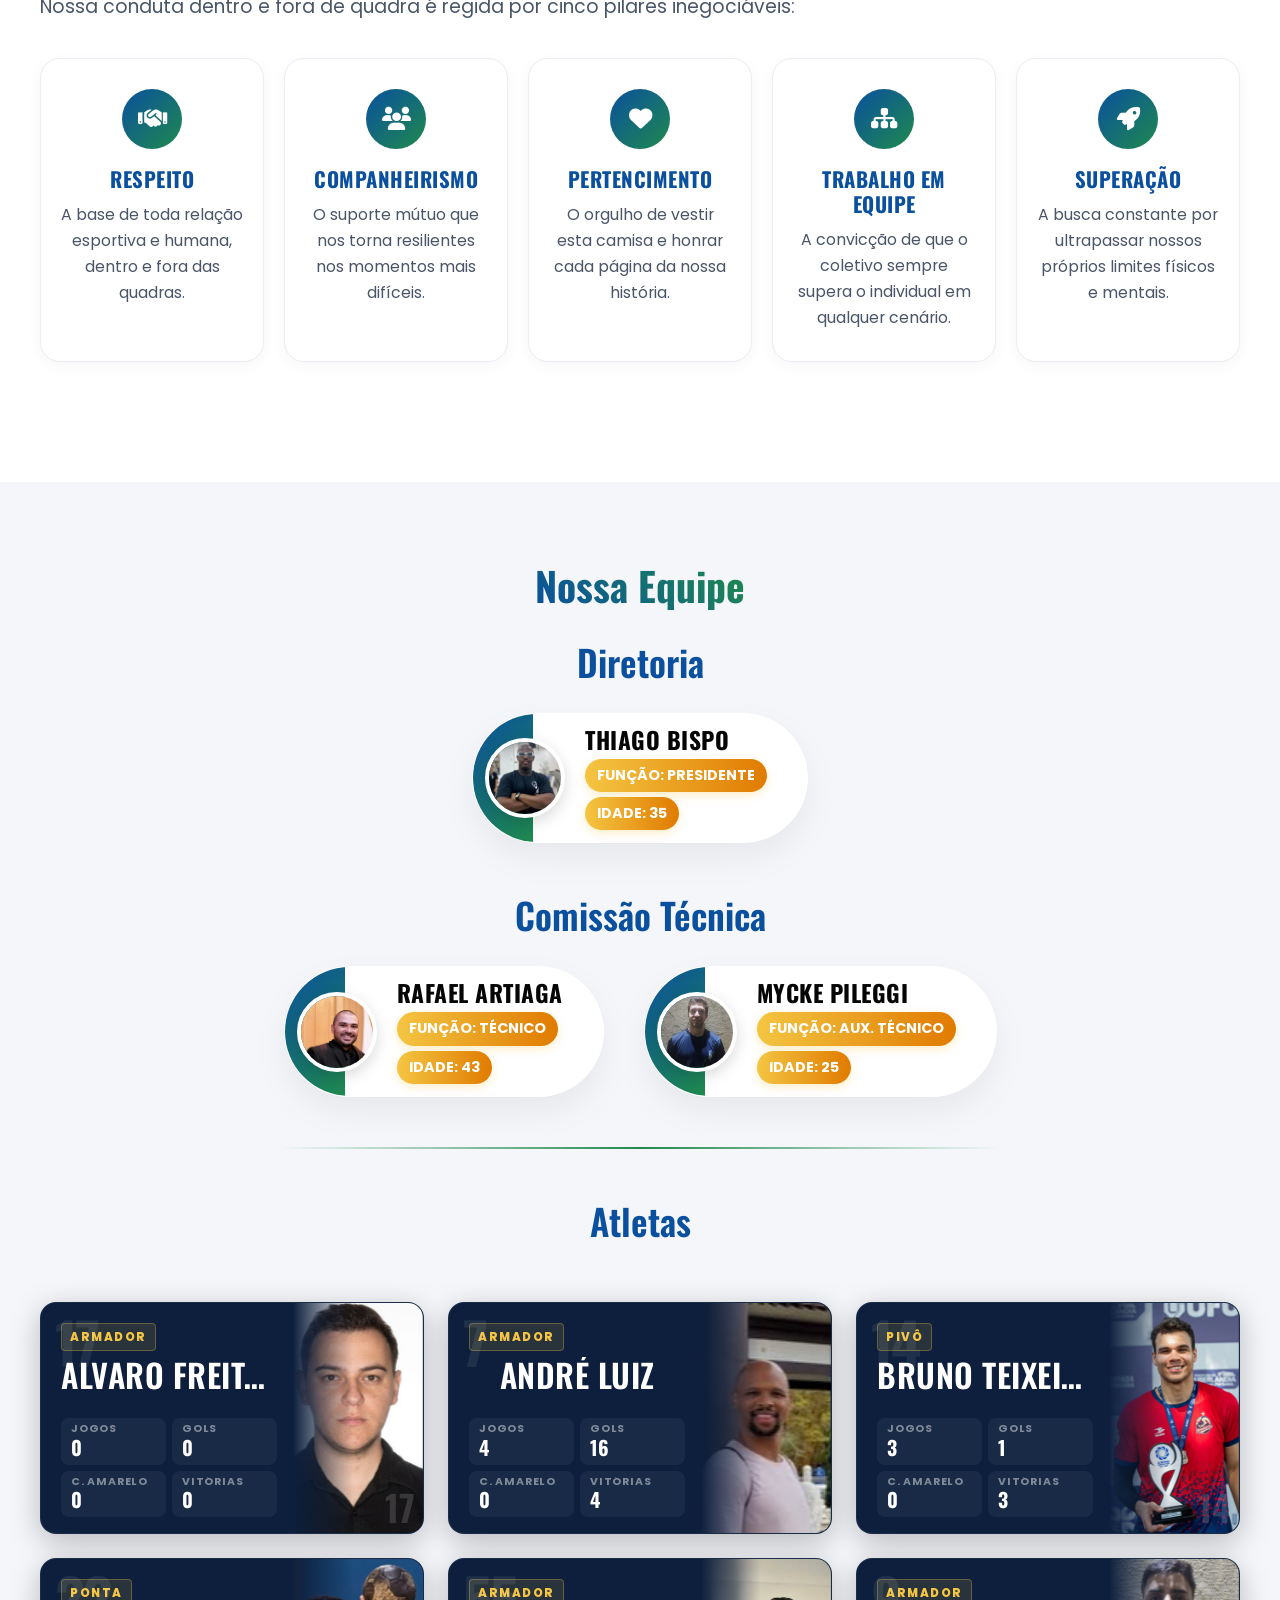
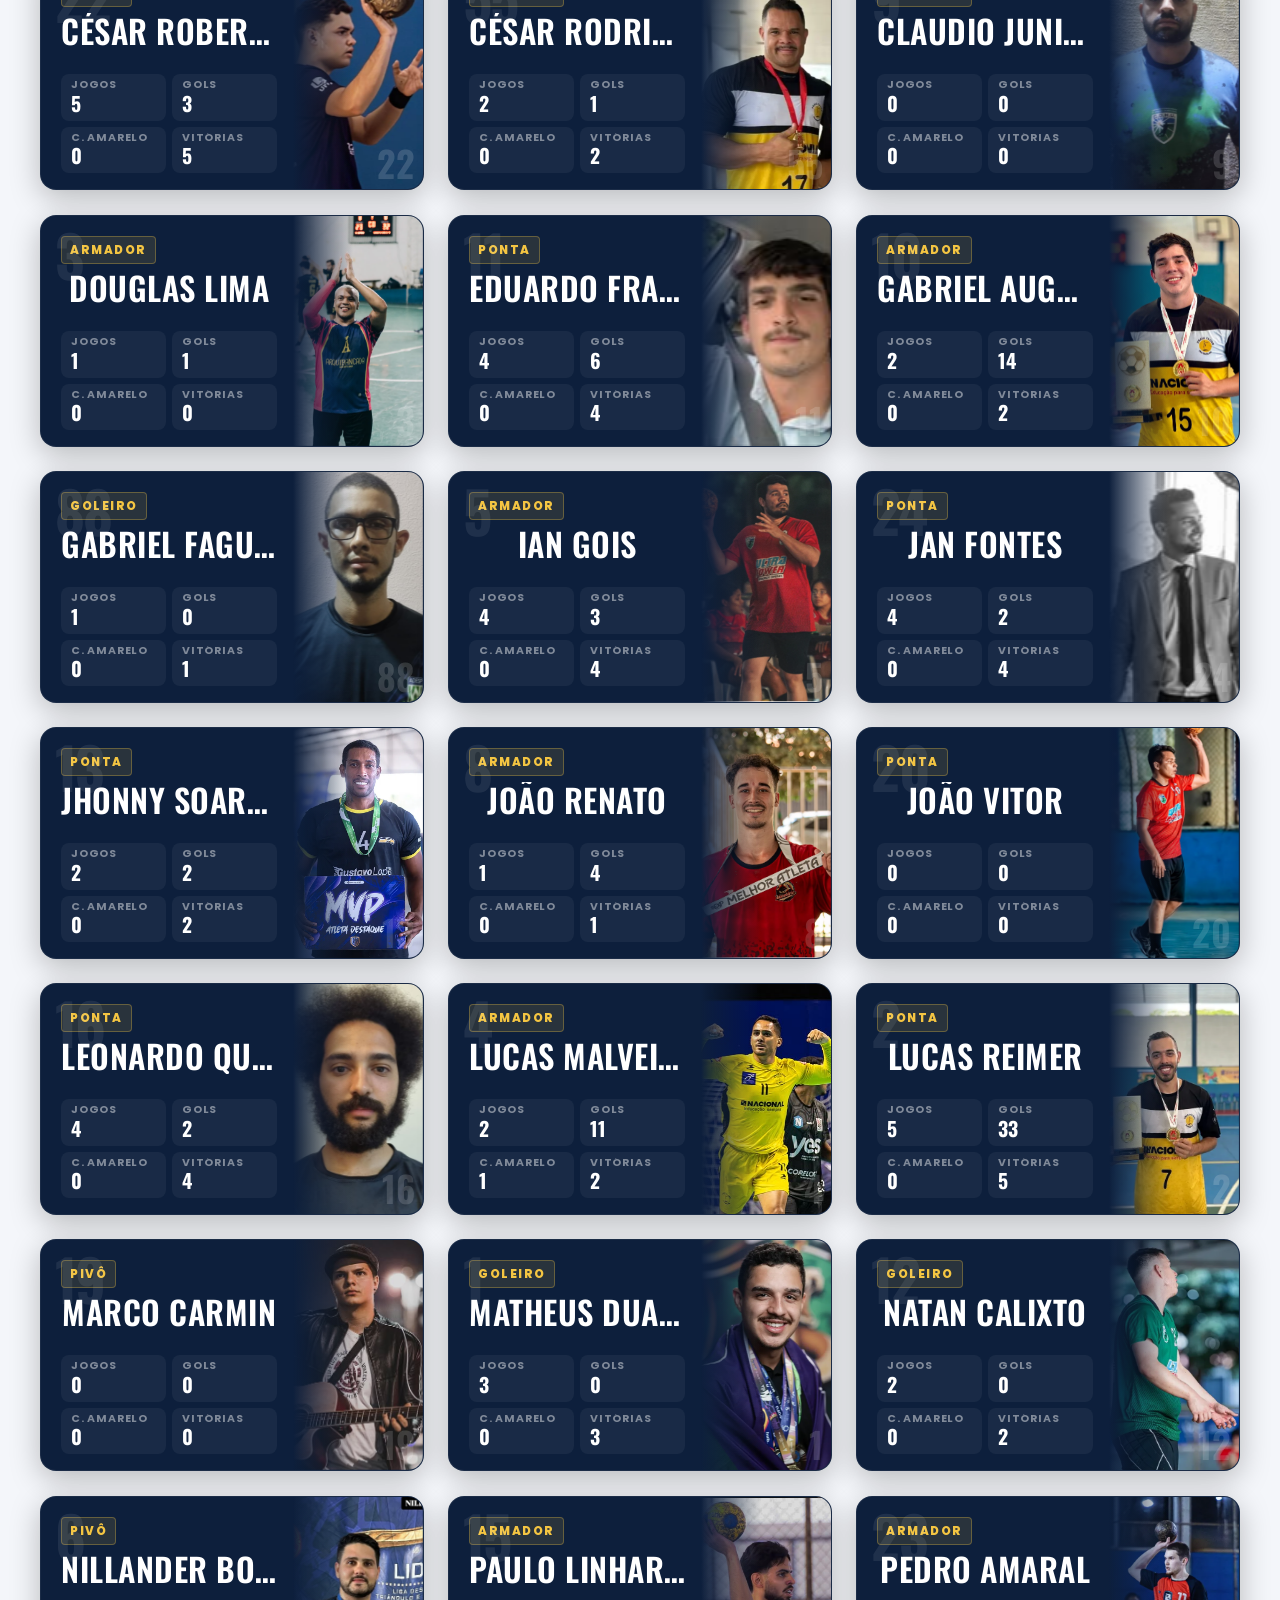
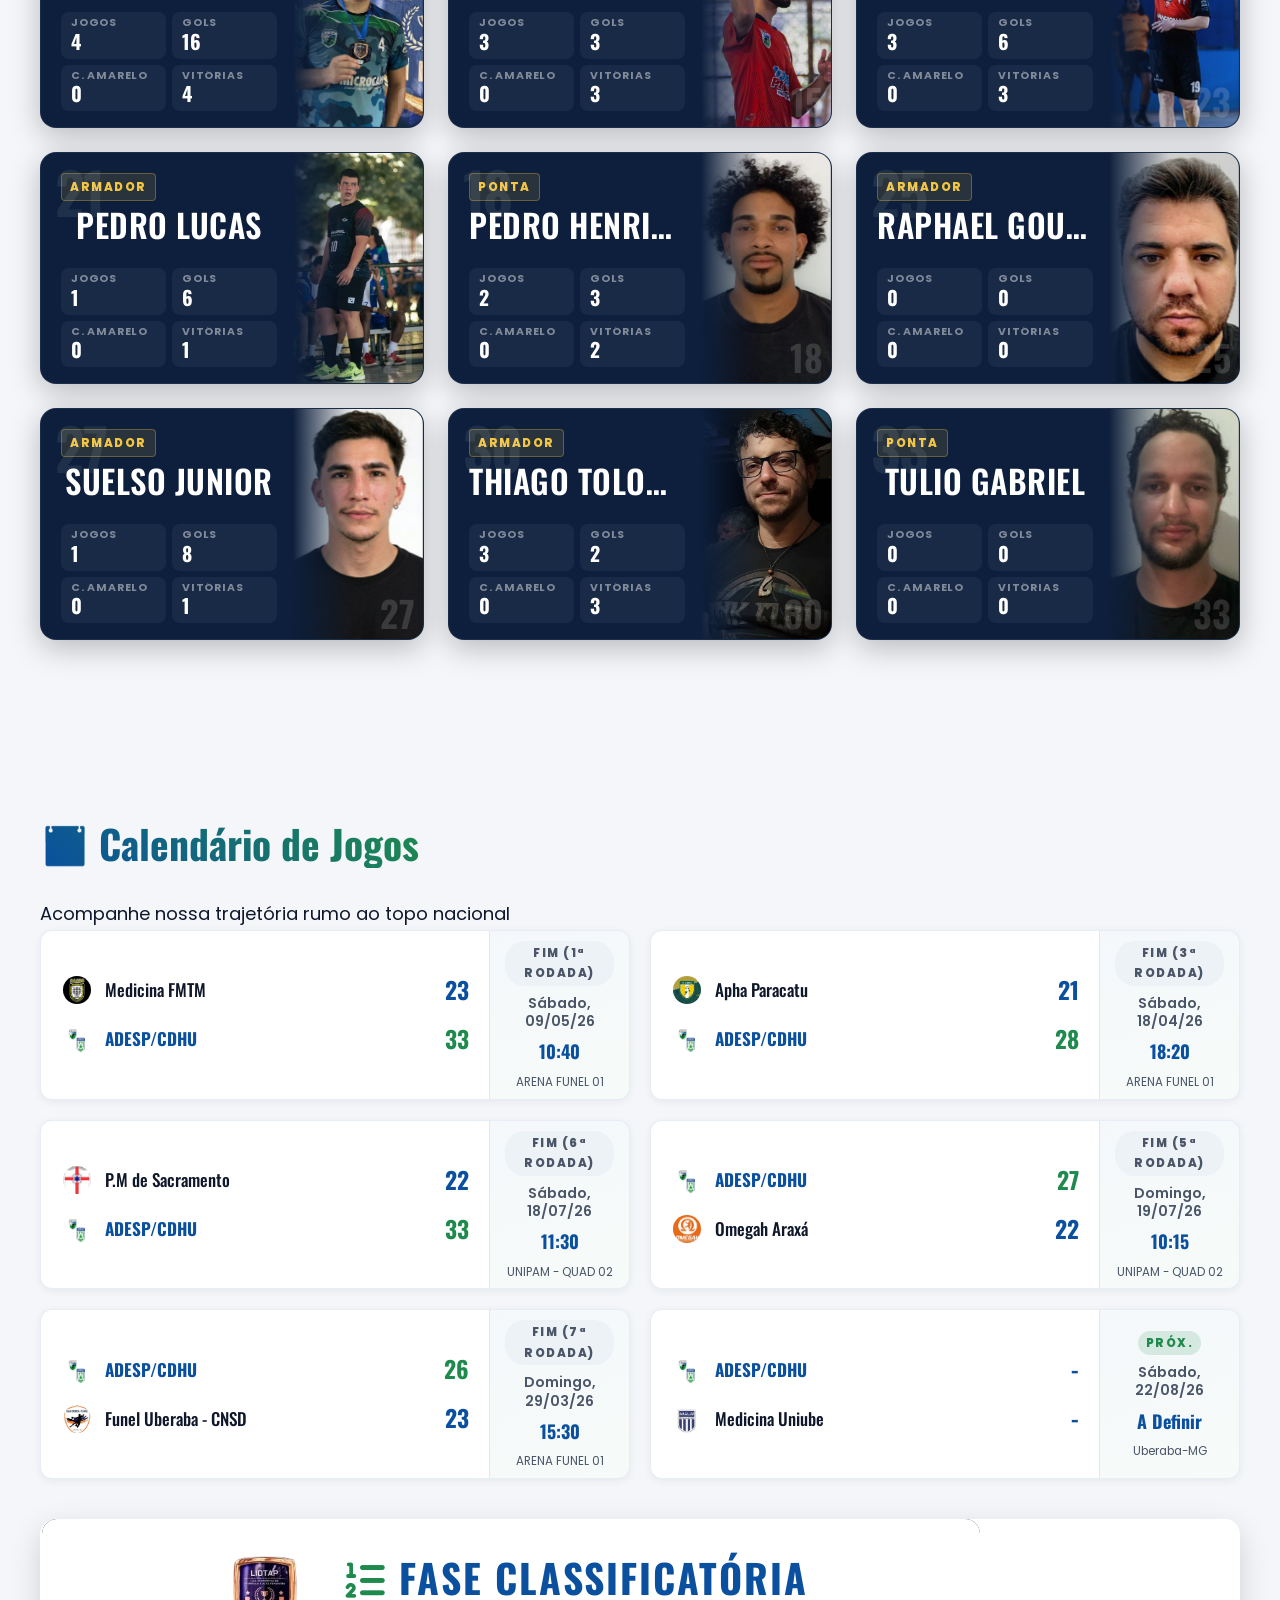
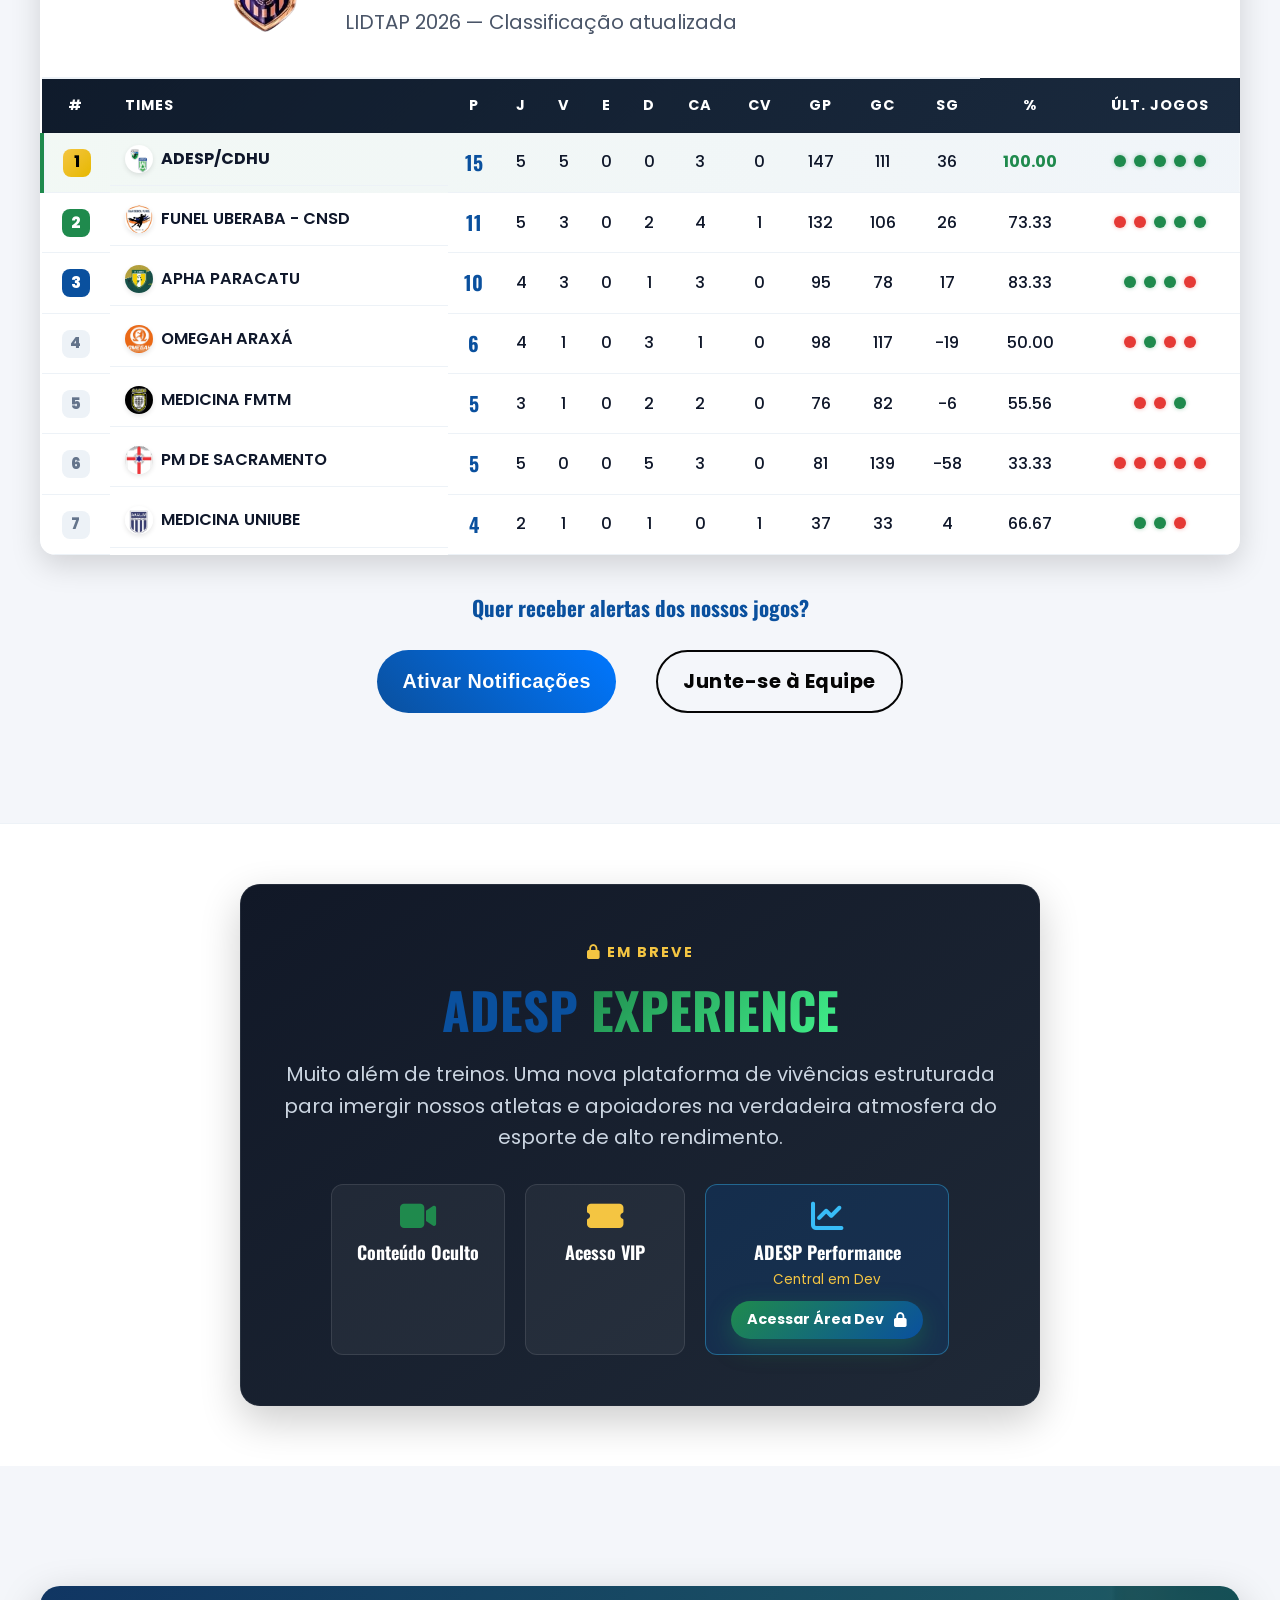
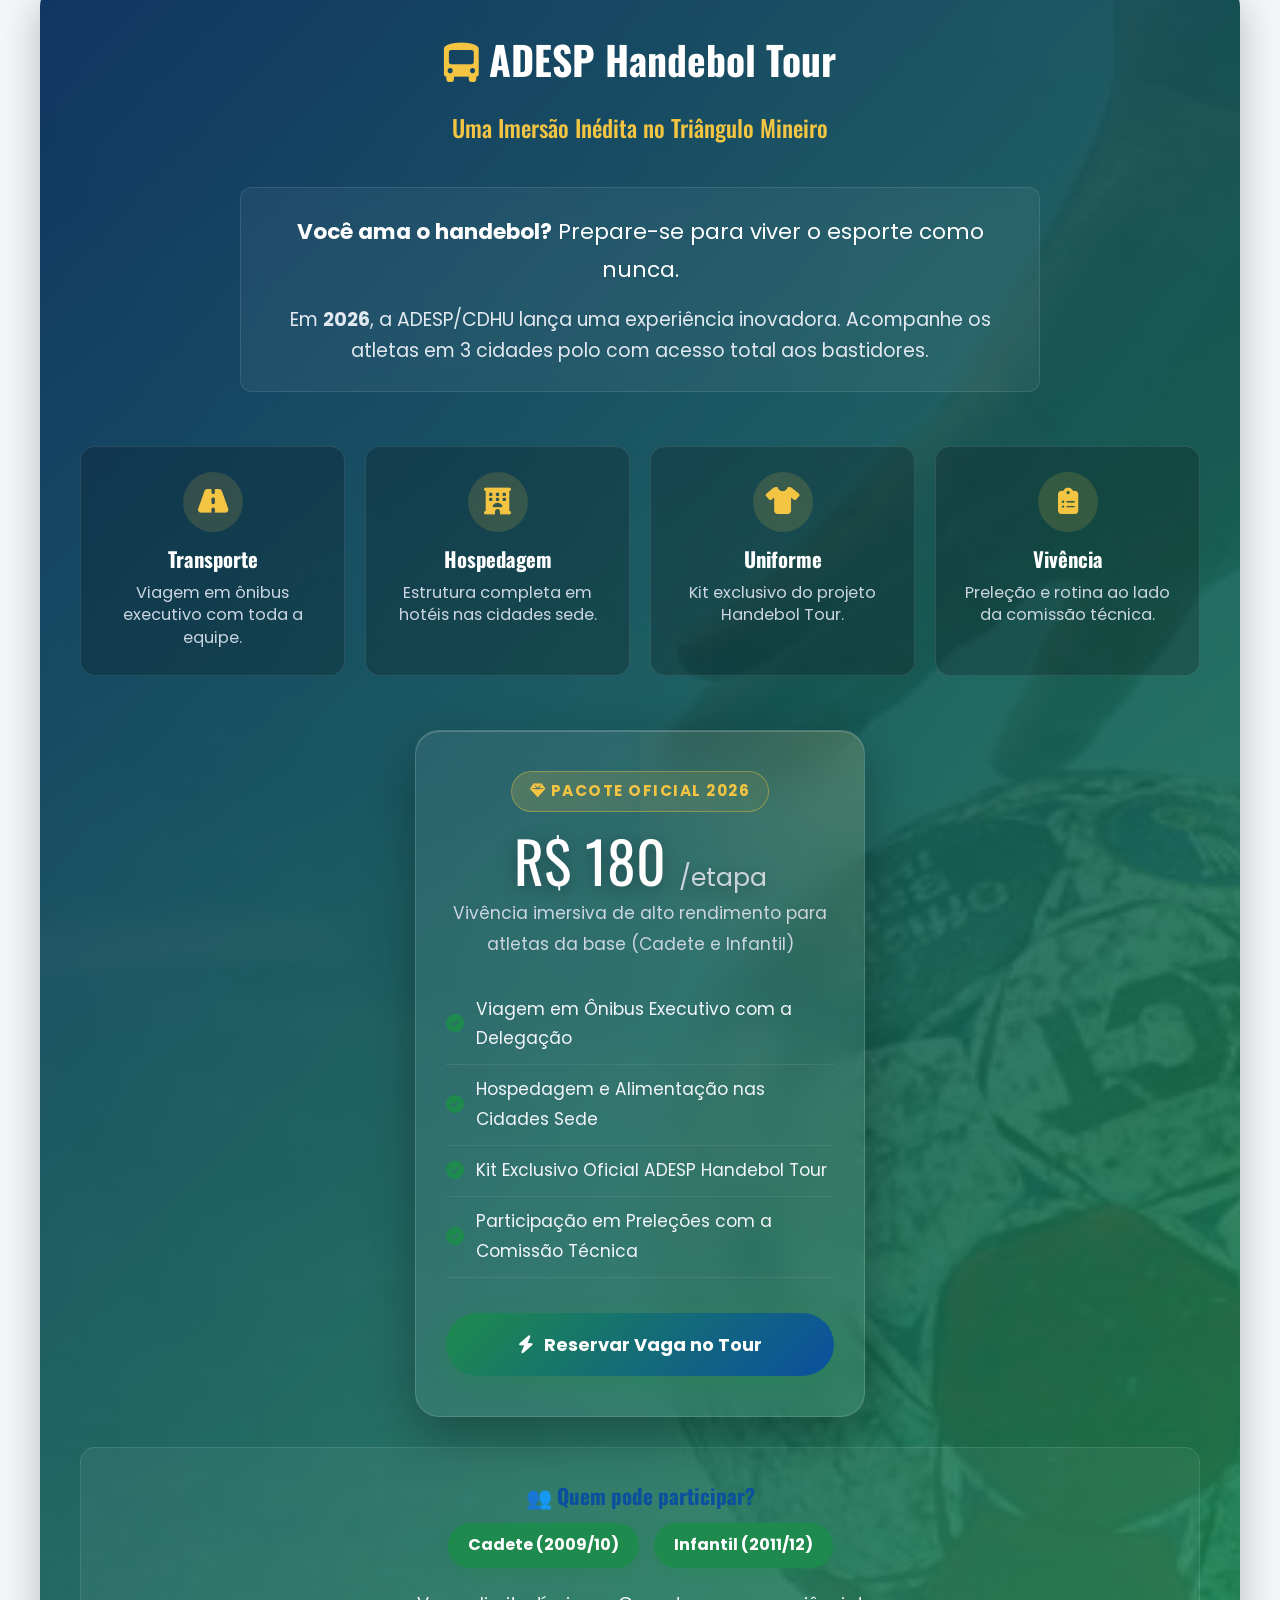
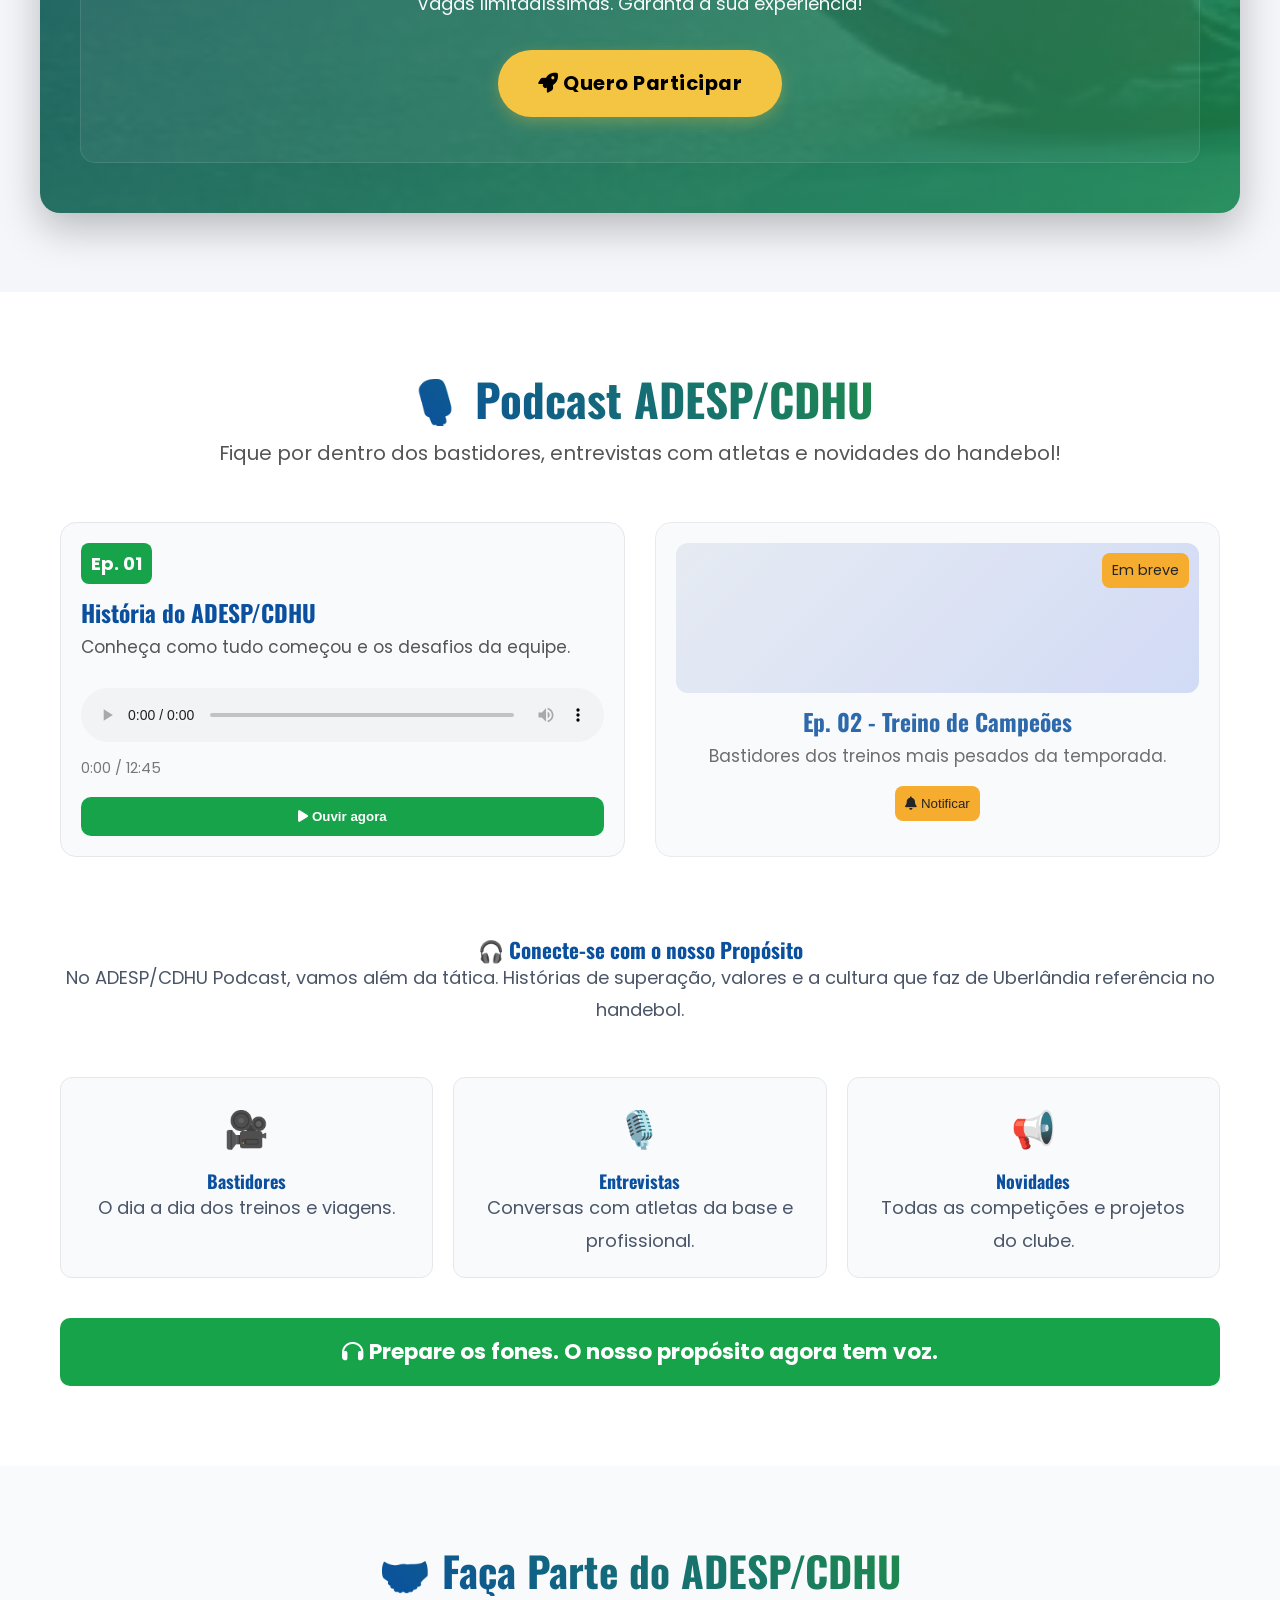
==== commit d23655e8: "Add files via upload" ====
--- a/index.html
+++ b/index.html
@@ -128,8 +128,8 @@
                 <li><a href="#podcast">Podcast</a></li>
                 <li><a href="#participe">Participe</a></li>
                 <li><a href="#patrocinadores">Patrocinadores</a></li>
-                <li><a href="dev-auth.html" style="color: #38bdf8; font-weight: 700;"><i
-                            class="fas fa-lock"></i> Área Dev <span
+                <li><a href="dev-auth.html" style="color: #38bdf8; font-weight: 700;"><i class="fas fa-lock"></i> Área
+                        Dev <span
                             style="font-size: 0.65rem; background: rgba(244, 197, 66, 0.2); color: #F4C542; padding: 2px 6px; border-radius: 10px; border: 1px solid rgba(244, 197, 66, 0.4); margin-left: 2px;">RESTRITO</span></a>
                 </li>
             </ul>
@@ -406,7 +406,7 @@
                 </div>
 
                 <div class="stats-grid"
-                    style="display: grid; grid-template-columns: repeat(auto-fit, minmax(300px, 1fr)); gap: 30px;">
+                    style="display: grid; grid-template-columns: repeat(auto-fit, minmax(260px, 1fr)); gap: 30px;">
 
                     <!-- Coluna 1: Artilheiros -->
                     <div class="stats-column premium-card">
@@ -704,309 +704,713 @@
 
                     <div class="team-grid atletas-grid" style="justify-content: center;">
 
-                        <div class="player-card">
-                            <img src="Imagens/Alvaro Freitas.jpeg" alt="Alvaro Freitas" loading="lazy" decoding="async">
-                            <div class="player-info">
+                        <!-- Alvaro Freitas -->
+                        <div class="player-card">
+                            <div class="player-info">
+                                <span class="player-numero">17</span>
+                                <span class="player-pos-badge">Armador</span>
                                 <h3>Alvaro Freitas</h3>
-                                <p>30 Anos</p>
-                                <p>Armador</p>
+                                <div class="player-stats-mini">
+                                    <div class="pstat-box"><span class="pstat-label">Jogos</span><span
+                                            class="pstat-value">0</span></div>
+                                    <div class="pstat-box"><span class="pstat-label">Gols</span><span
+                                            class="pstat-value">0</span></div>
+                                    <div class="pstat-box"><span class="pstat-label">C. Amarelo</span><span
+                                            class="pstat-value">0</span></div>
+                                    <div class="pstat-box"><span class="pstat-label">Vitórias</span><span
+                                            class="pstat-value">0</span></div>
+                                </div>
+                            </div>
+                            <div class="player-card-photo">
+                                <img src="Imagens/Alvaro Freitas.jpeg" alt="Alvaro Freitas" loading="lazy"
+                                    decoding="async">
+                                <span class="photo-num">17</span>
                             </div>
                         </div>
 
                         <!-- André Luiz -->
                         <div class="player-card">
-                            <img src="Imagens/Andre Luiz.jpg" alt="André Luiz" loading="lazy" decoding="async">
-                            <div class="player-info">
+                            <div class="player-info">
+                                <span class="player-numero">7</span>
+                                <span class="player-pos-badge">Armador</span>
                                 <h3>André Luiz</h3>
-                                <p>35 Anos</p>
-                                <p>Armador</p>
+                                <div class="player-stats-mini">
+                                    <div class="pstat-box"><span class="pstat-label">Jogos</span><span
+                                            class="pstat-value">4</span></div>
+                                    <div class="pstat-box"><span class="pstat-label">Gols</span><span
+                                            class="pstat-value">16</span></div>
+                                    <div class="pstat-box"><span class="pstat-label">C. Amarelo</span><span
+                                            class="pstat-value">0</span></div>
+                                    <div class="pstat-box"><span class="pstat-label">Vitórias</span><span
+                                            class="pstat-value">4</span></div>
+                                </div>
+                            </div>
+                            <div class="player-card-photo">
+                                <img src="Imagens/Andre Luiz.jpg" alt="André Luiz" loading="lazy" decoding="async">
+                                <span class="photo-num">7</span>
                             </div>
                         </div>
 
                         <!-- Bruno Teixeira -->
                         <div class="player-card">
-                            <img src="Imagens/Bruno Teixeira.jpg" alt="Bruno Teixeira" loading="lazy" decoding="async">
-                            <div class="player-info">
+                            <div class="player-info">
+                                <span class="player-numero">14</span>
+                                <span class="player-pos-badge">Pivô</span>
                                 <h3>Bruno Teixeira</h3>
-                                <p>26 Anos</p>
-                                <p>Pivô</p>
-                            </div>
-                        </div>
-
-                        <!-- Cesar Roberto -->
-                        <div class="player-card">
-                            <img src="Imagens/Cesar Roberto.jpg" alt="César Roberto" loading="lazy" decoding="async">
-                            <div class="player-info">
+                                <div class="player-stats-mini">
+                                    <div class="pstat-box"><span class="pstat-label">Jogos</span><span
+                                            class="pstat-value">3</span></div>
+                                    <div class="pstat-box"><span class="pstat-label">Gols</span><span
+                                            class="pstat-value">1</span></div>
+                                    <div class="pstat-box"><span class="pstat-label">C. Amarelo</span><span
+                                            class="pstat-value">0</span></div>
+                                    <div class="pstat-box"><span class="pstat-label">Vitórias</span><span
+                                            class="pstat-value">3</span></div>
+                                </div>
+                            </div>
+                            <div class="player-card-photo">
+                                <img src="Imagens/Bruno Teixeira.jpg" alt="Bruno Teixeira" loading="lazy"
+                                    decoding="async">
+                                <span class="photo-num">14</span>
+                            </div>
+                        </div>
+
+                        <!-- César Roberto -->
+                        <div class="player-card">
+                            <div class="player-info">
+                                <span class="player-numero">22</span>
+                                <span class="player-pos-badge">Ponta</span>
                                 <h3>César Roberto</h3>
-                                <p>21 Anos</p>
-                                <p>Ponta</p>
+                                <div class="player-stats-mini">
+                                    <div class="pstat-box"><span class="pstat-label">Jogos</span><span
+                                            class="pstat-value">5</span></div>
+                                    <div class="pstat-box"><span class="pstat-label">Gols</span><span
+                                            class="pstat-value">3</span></div>
+                                    <div class="pstat-box"><span class="pstat-label">C. Amarelo</span><span
+                                            class="pstat-value">0</span></div>
+                                    <div class="pstat-box"><span class="pstat-label">Vitórias</span><span
+                                            class="pstat-value">5</span></div>
+                                </div>
+                            </div>
+                            <div class="player-card-photo">
+                                <img src="Imagens/Cesar Roberto.jpg" alt="César Roberto" loading="lazy"
+                                    decoding="async">
+                                <span class="photo-num">22</span>
                             </div>
                         </div>
 
                         <!-- César Rodrigues -->
                         <div class="player-card">
-                            <img src="Imagens/César Rodrigues.png" alt="César Rodrigues" loading="lazy"
-                                decoding="async">
-                            <div class="player-info">
+                            <div class="player-info">
+                                <span class="player-numero">55</span>
+                                <span class="player-pos-badge">Armador</span>
                                 <h3>César Rodrigues</h3>
-                                <p>48 Anos</p>
-                                <p>Armador</p>
+                                <div class="player-stats-mini">
+                                    <div class="pstat-box"><span class="pstat-label">Jogos</span><span
+                                            class="pstat-value">2</span></div>
+                                    <div class="pstat-box"><span class="pstat-label">Gols</span><span
+                                            class="pstat-value">1</span></div>
+                                    <div class="pstat-box"><span class="pstat-label">C. Amarelo</span><span
+                                            class="pstat-value">0</span></div>
+                                    <div class="pstat-box"><span class="pstat-label">Vitórias</span><span
+                                            class="pstat-value">2</span></div>
+                                </div>
+                            </div>
+                            <div class="player-card-photo">
+                                <img src="Imagens/César Rodrigues.png" alt="César Rodrigues" loading="lazy"
+                                    decoding="async">
+                                <span class="photo-num">55</span>
                             </div>
                         </div>
 
                         <!-- Claudio Junior -->
                         <div class="player-card">
-                            <img src="Imagens/Claudio Junior.jpeg" alt="Claudio Junior" loading="lazy" decoding="async">
-                            <div class="player-info">
+                            <div class="player-info">
+                                <span class="player-numero">9</span>
+                                <span class="player-pos-badge">Armador</span>
                                 <h3>Claudio Junior</h3>
-                                <p>29 Anos</p>
-                                <p>Armador</p>
+                                <div class="player-stats-mini">
+                                    <div class="pstat-box"><span class="pstat-label">Jogos</span><span
+                                            class="pstat-value">0</span></div>
+                                    <div class="pstat-box"><span class="pstat-label">Gols</span><span
+                                            class="pstat-value">0</span></div>
+                                    <div class="pstat-box"><span class="pstat-label">C. Amarelo</span><span
+                                            class="pstat-value">0</span></div>
+                                    <div class="pstat-box"><span class="pstat-label">Vitórias</span><span
+                                            class="pstat-value">0</span></div>
+                                </div>
+                            </div>
+                            <div class="player-card-photo">
+                                <img src="Imagens/Claudio Junior.jpeg" alt="Claudio Junior" loading="lazy"
+                                    decoding="async">
+                                <span class="photo-num">9</span>
                             </div>
                         </div>
 
                         <!-- Douglas Lima -->
                         <div class="player-card">
-                            <img src="Imagens/Douglas Luiz.jpg" alt="Douglas Lima" loading="lazy" decoding="async">
-                            <div class="player-info">
+                            <div class="player-info">
+                                <span class="player-numero">3</span>
+                                <span class="player-pos-badge">Armador</span>
                                 <h3>Douglas Lima</h3>
-                                <p>31 Anos</p>
-                                <p>Armador</p>
+                                <div class="player-stats-mini">
+                                    <div class="pstat-box"><span class="pstat-label">Jogos</span><span
+                                            class="pstat-value">1</span></div>
+                                    <div class="pstat-box"><span class="pstat-label">Gols</span><span
+                                            class="pstat-value">1</span></div>
+                                    <div class="pstat-box"><span class="pstat-label">C. Amarelo</span><span
+                                            class="pstat-value">0</span></div>
+                                    <div class="pstat-box"><span class="pstat-label">Vitórias</span><span
+                                            class="pstat-value">0</span></div>
+                                </div>
+                            </div>
+                            <div class="player-card-photo">
+                                <img src="Imagens/Douglas Luiz.jpg" alt="Douglas Lima" loading="lazy" decoding="async">
+                                <span class="photo-num">3</span>
                             </div>
                         </div>
 
                         <!-- Eduardo Frange -->
                         <div class="player-card">
-                            <img src="Imagens/Eduardo Frange.jpg" alt="Eduardo Frange" loading="lazy" decoding="async">
-                            <div class="player-info">
+                            <div class="player-info">
+                                <span class="player-numero">11</span>
+                                <span class="player-pos-badge">Ponta</span>
                                 <h3>Eduardo Frange</h3>
-                                <p>20 Anos</p>
-                                <p>Ponta</p>
+                                <div class="player-stats-mini">
+                                    <div class="pstat-box"><span class="pstat-label">Jogos</span><span
+                                            class="pstat-value">4</span></div>
+                                    <div class="pstat-box"><span class="pstat-label">Gols</span><span
+                                            class="pstat-value">6</span></div>
+                                    <div class="pstat-box"><span class="pstat-label">C. Amarelo</span><span
+                                            class="pstat-value">0</span></div>
+                                    <div class="pstat-box"><span class="pstat-label">Vitórias</span><span
+                                            class="pstat-value">4</span></div>
+                                </div>
+                            </div>
+                            <div class="player-card-photo">
+                                <img src="Imagens/Eduardo Frange.jpg" alt="Eduardo Frange" loading="lazy"
+                                    decoding="async">
+                                <span class="photo-num">11</span>
                             </div>
                         </div>
 
                         <!-- Gabriel Augusto -->
                         <div class="player-card">
-                            <img src="Imagens/Gabriel Augusto.jpg" alt="Gabriel Augusto" loading="lazy"
-                                decoding="async">
-                            <div class="player-info">
+                            <div class="player-info">
+                                <span class="player-numero">10</span>
+                                <span class="player-pos-badge">Armador</span>
                                 <h3>Gabriel Augusto</h3>
-                                <p>26 Anos</p>
-                                <p>Armador</p>
+                                <div class="player-stats-mini">
+                                    <div class="pstat-box"><span class="pstat-label">Jogos</span><span
+                                            class="pstat-value">2</span></div>
+                                    <div class="pstat-box"><span class="pstat-label">Gols</span><span
+                                            class="pstat-value">14</span></div>
+                                    <div class="pstat-box"><span class="pstat-label">C. Amarelo</span><span
+                                            class="pstat-value">0</span></div>
+                                    <div class="pstat-box"><span class="pstat-label">Vitórias</span><span
+                                            class="pstat-value">2</span></div>
+                                </div>
+                            </div>
+                            <div class="player-card-photo">
+                                <img src="Imagens/Gabriel Augusto.jpg" alt="Gabriel Augusto" loading="lazy"
+                                    decoding="async">
+                                <span class="photo-num">10</span>
                             </div>
                         </div>
 
                         <!-- Gabriel Fagundes -->
                         <div class="player-card">
-                            <img src="Imagens/Gabriel Fagundes.png" alt="Gabriel Fagundes" loading="lazy"
-                                decoding="async">
-                            <div class="player-info">
+                            <div class="player-info">
+                                <span class="player-numero">88</span>
+                                <span class="player-pos-badge">Goleiro</span>
                                 <h3>Gabriel Fagundes</h3>
-                                <p>21 Anos</p>
-                                <p>Goleiro</p>
+                                <div class="player-stats-mini">
+                                    <div class="pstat-box"><span class="pstat-label">Jogos</span><span
+                                            class="pstat-value">1</span></div>
+                                    <div class="pstat-box"><span class="pstat-label">Gols</span><span
+                                            class="pstat-value">0</span></div>
+                                    <div class="pstat-box"><span class="pstat-label">C. Amarelo</span><span
+                                            class="pstat-value">0</span></div>
+                                    <div class="pstat-box"><span class="pstat-label">Vitórias</span><span
+                                            class="pstat-value">1</span></div>
+                                </div>
+                            </div>
+                            <div class="player-card-photo">
+                                <img src="Imagens/Gabriel Fagundes.png" alt="Gabriel Fagundes" loading="lazy"
+                                    decoding="async">
+                                <span class="photo-num">88</span>
                             </div>
                         </div>
 
                         <!-- Ian Gois -->
                         <div class="player-card">
-                            <img src="Imagens/Ian Gois.png" alt="Ian Gois" loading="lazy" decoding="async">
-                            <div class="player-info">
+                            <div class="player-info">
+                                <span class="player-numero">5</span>
+                                <span class="player-pos-badge">Armador</span>
                                 <h3>Ian Gois</h3>
-                                <p>31 Anos</p>
-                                <p>Armador</p>
+                                <div class="player-stats-mini">
+                                    <div class="pstat-box"><span class="pstat-label">Jogos</span><span
+                                            class="pstat-value">4</span></div>
+                                    <div class="pstat-box"><span class="pstat-label">Gols</span><span
+                                            class="pstat-value">3</span></div>
+                                    <div class="pstat-box"><span class="pstat-label">C. Amarelo</span><span
+                                            class="pstat-value">0</span></div>
+                                    <div class="pstat-box"><span class="pstat-label">Vitórias</span><span
+                                            class="pstat-value">4</span></div>
+                                </div>
+                            </div>
+                            <div class="player-card-photo">
+                                <img src="Imagens/Ian Gois.png" alt="Ian Gois" loading="lazy" decoding="async">
+                                <span class="photo-num">5</span>
                             </div>
                         </div>
 
                         <!-- Jan Fontes -->
                         <div class="player-card">
-                            <img src="Imagens/Jan Fontes.jpg" alt="Jan Fontes" loading="lazy" decoding="async">
-                            <div class="player-info">
+                            <div class="player-info">
+                                <span class="player-numero">24</span>
+                                <span class="player-pos-badge">Ponta</span>
                                 <h3>Jan Fontes</h3>
-                                <p>29 Anos</p>
-                                <p>Ponta</p>
-                            </div>
-                        </div>
-
-                        <!-- Jhonny -->
-                        <div class="player-card">
-                            <img src="Imagens/Johny Soares.webp" alt="Jhonny Soares" loading="lazy" decoding="async">
-                            <div class="player-info">
+                                <div class="player-stats-mini">
+                                    <div class="pstat-box"><span class="pstat-label">Jogos</span><span
+                                            class="pstat-value">4</span></div>
+                                    <div class="pstat-box"><span class="pstat-label">Gols</span><span
+                                            class="pstat-value">2</span></div>
+                                    <div class="pstat-box"><span class="pstat-label">C. Amarelo</span><span
+                                            class="pstat-value">0</span></div>
+                                    <div class="pstat-box"><span class="pstat-label">Vitórias</span><span
+                                            class="pstat-value">4</span></div>
+                                </div>
+                            </div>
+                            <div class="player-card-photo">
+                                <img src="Imagens/Jan Fontes.jpg" alt="Jan Fontes" loading="lazy" decoding="async">
+                                <span class="photo-num">24</span>
+                            </div>
+                        </div>
+
+                        <!-- Jhonny Soares -->
+                        <div class="player-card">
+                            <div class="player-info">
+                                <span class="player-numero">13</span>
+                                <span class="player-pos-badge">Ponta</span>
                                 <h3>Jhonny Soares</h3>
-                                <p>38 Anos</p>
-                                <p>Ponta</p>
+                                <div class="player-stats-mini">
+                                    <div class="pstat-box"><span class="pstat-label">Jogos</span><span
+                                            class="pstat-value">2</span></div>
+                                    <div class="pstat-box"><span class="pstat-label">Gols</span><span
+                                            class="pstat-value">2</span></div>
+                                    <div class="pstat-box"><span class="pstat-label">C. Amarelo</span><span
+                                            class="pstat-value">0</span></div>
+                                    <div class="pstat-box"><span class="pstat-label">Vitórias</span><span
+                                            class="pstat-value">2</span></div>
+                                </div>
+                            </div>
+                            <div class="player-card-photo">
+                                <img src="Imagens/Johny Soares.webp" alt="Jhonny Soares" loading="lazy"
+                                    decoding="async">
+                                <span class="photo-num">13</span>
                             </div>
                         </div>
 
                         <!-- João Renato -->
                         <div class="player-card">
-                            <img src="Imagens/João Renato.png" alt="João Renato" loading="lazy" decoding="async">
-                            <div class="player-info">
+                            <div class="player-info">
+                                <span class="player-numero">8</span>
+                                <span class="player-pos-badge">Armador</span>
                                 <h3>João Renato</h3>
-                                <p>26 Anos</p>
-                                <p>Armador</p>
+                                <div class="player-stats-mini">
+                                    <div class="pstat-box"><span class="pstat-label">Jogos</span><span
+                                            class="pstat-value">1</span></div>
+                                    <div class="pstat-box"><span class="pstat-label">Gols</span><span
+                                            class="pstat-value">4</span></div>
+                                    <div class="pstat-box"><span class="pstat-label">C. Amarelo</span><span
+                                            class="pstat-value">0</span></div>
+                                    <div class="pstat-box"><span class="pstat-label">Vitórias</span><span
+                                            class="pstat-value">1</span></div>
+                                </div>
+                            </div>
+                            <div class="player-card-photo">
+                                <img src="Imagens/João Renato.png" alt="João Renato" loading="lazy" decoding="async">
+                                <span class="photo-num">8</span>
                             </div>
                         </div>
 
                         <!-- João Vitor -->
                         <div class="player-card">
-                            <img src="Imagens/Joao Vitor.jpg" alt="João Vitor" loading="lazy" decoding="async">
-                            <div class="player-info">
+                            <div class="player-info">
+                                <span class="player-numero">20</span>
+                                <span class="player-pos-badge">Ponta</span>
                                 <h3>João Vitor</h3>
-                                <p>25 Anos</p>
-                                <p>Ponta</p>
+                                <div class="player-stats-mini">
+                                    <div class="pstat-box"><span class="pstat-label">Jogos</span><span
+                                            class="pstat-value">0</span></div>
+                                    <div class="pstat-box"><span class="pstat-label">Gols</span><span
+                                            class="pstat-value">0</span></div>
+                                    <div class="pstat-box"><span class="pstat-label">C. Amarelo</span><span
+                                            class="pstat-value">0</span></div>
+                                    <div class="pstat-box"><span class="pstat-label">Vitórias</span><span
+                                            class="pstat-value">0</span></div>
+                                </div>
+                            </div>
+                            <div class="player-card-photo">
+                                <img src="Imagens/Joao Vitor.jpg" alt="João Vitor" loading="lazy" decoding="async">
+                                <span class="photo-num">20</span>
                             </div>
                         </div>
 
                         <!-- Leonardo Quirino -->
                         <div class="player-card">
-                            <img src="Imagens/Leonardo Quirino.jpg" alt="Leonardo Quirino" loading="lazy"
-                                decoding="async">
-                            <div class="player-info">
+                            <div class="player-info">
+                                <span class="player-numero">16</span>
+                                <span class="player-pos-badge">Ponta</span>
                                 <h3>Leonardo Quirino</h3>
-                                <p>29 Anos</p>
-                                <p>Ponta</p>
+                                <div class="player-stats-mini">
+                                    <div class="pstat-box"><span class="pstat-label">Jogos</span><span
+                                            class="pstat-value">4</span></div>
+                                    <div class="pstat-box"><span class="pstat-label">Gols</span><span
+                                            class="pstat-value">2</span></div>
+                                    <div class="pstat-box"><span class="pstat-label">C. Amarelo</span><span
+                                            class="pstat-value">0</span></div>
+                                    <div class="pstat-box"><span class="pstat-label">Vitórias</span><span
+                                            class="pstat-value">4</span></div>
+                                </div>
+                            </div>
+                            <div class="player-card-photo">
+                                <img src="Imagens/Leonardo Quirino.jpg" alt="Leonardo Quirino" loading="lazy"
+                                    decoding="async">
+                                <span class="photo-num">16</span>
                             </div>
                         </div>
 
                         <!-- Lucas Malveira -->
                         <div class="player-card">
-                            <img src="Imagens/Lucas Malveira.jpeg" alt="Lucas Malveira" loading="lazy" decoding="async">
-                            <div class="player-info">
+                            <div class="player-info">
+                                <span class="player-numero">4</span>
+                                <span class="player-pos-badge">Armador</span>
                                 <h3>Lucas Malveira</h3>
-                                <p>32 Anos</p>
-                                <p>Armador</p>
+                                <div class="player-stats-mini">
+                                    <div class="pstat-box"><span class="pstat-label">Jogos</span><span
+                                            class="pstat-value">2</span></div>
+                                    <div class="pstat-box"><span class="pstat-label">Gols</span><span
+                                            class="pstat-value">11</span></div>
+                                    <div class="pstat-box"><span class="pstat-label">C. Amarelo</span><span
+                                            class="pstat-value">1</span></div>
+                                    <div class="pstat-box"><span class="pstat-label">Vitórias</span><span
+                                            class="pstat-value">2</span></div>
+                                </div>
+                            </div>
+                            <div class="player-card-photo">
+                                <img src="Imagens/Lucas Malveira.jpeg" alt="Lucas Malveira" loading="lazy"
+                                    decoding="async">
+                                <span class="photo-num">4</span>
                             </div>
                         </div>
 
                         <!-- Lucas Reimer -->
                         <div class="player-card">
-                            <img src="Imagens/Lucas Reimer.webp" alt="Lucas Reimer" loading="lazy" decoding="async">
-                            <div class="player-info">
+                            <div class="player-info">
+                                <span class="player-numero">2</span>
+                                <span class="player-pos-badge">Ponta</span>
                                 <h3>Lucas Reimer</h3>
-                                <p>30 Anos</p>
-                                <p>Ponta</p>
+                                <div class="player-stats-mini">
+                                    <div class="pstat-box"><span class="pstat-label">Jogos</span><span
+                                            class="pstat-value">5</span></div>
+                                    <div class="pstat-box"><span class="pstat-label">Gols</span><span
+                                            class="pstat-value">33</span></div>
+                                    <div class="pstat-box"><span class="pstat-label">C. Amarelo</span><span
+                                            class="pstat-value">0</span></div>
+                                    <div class="pstat-box"><span class="pstat-label">Vitórias</span><span
+                                            class="pstat-value">5</span></div>
+                                </div>
+                            </div>
+                            <div class="player-card-photo">
+                                <img src="Imagens/Lucas Reimer.webp" alt="Lucas Reimer" loading="lazy" decoding="async">
+                                <span class="photo-num">2</span>
                             </div>
                         </div>
 
                         <!-- Marco Carmin -->
                         <div class="player-card">
-                            <img src="Imagens/Marco Carmin.jpeg" alt="Marco Carmin" loading="lazy" decoding="async">
-                            <div class="player-info">
+                            <div class="player-info">
+                                <span class="player-numero">19</span>
+                                <span class="player-pos-badge">Pivô</span>
                                 <h3>Marco Carmin</h3>
-                                <p>21 Anos</p>
-                                <p>Pivô</p>
+                                <div class="player-stats-mini">
+                                    <div class="pstat-box"><span class="pstat-label">Jogos</span><span
+                                            class="pstat-value">0</span></div>
+                                    <div class="pstat-box"><span class="pstat-label">Gols</span><span
+                                            class="pstat-value">0</span></div>
+                                    <div class="pstat-box"><span class="pstat-label">C. Amarelo</span><span
+                                            class="pstat-value">0</span></div>
+                                    <div class="pstat-box"><span class="pstat-label">Vitórias</span><span
+                                            class="pstat-value">0</span></div>
+                                </div>
+                            </div>
+                            <div class="player-card-photo">
+                                <img src="Imagens/Marco Carmin.jpeg" alt="Marco Carmin" loading="lazy" decoding="async">
+                                <span class="photo-num">19</span>
                             </div>
                         </div>
 
                         <!-- Matheus Duarte -->
                         <div class="player-card">
-                            <img src="Imagens/Matheus Duarte.webp" alt="Matheus Duarte" loading="lazy" decoding="async">
-                            <div class="player-info">
+                            <div class="player-info">
+                                <span class="player-numero">1</span>
+                                <span class="player-pos-badge">Goleiro</span>
                                 <h3>Matheus Duarte</h3>
-                                <p>23 Anos</p>
-                                <p>Goleiro</p>
+                                <div class="player-stats-mini">
+                                    <div class="pstat-box"><span class="pstat-label">Jogos</span><span
+                                            class="pstat-value">3</span></div>
+                                    <div class="pstat-box"><span class="pstat-label">Gols</span><span
+                                            class="pstat-value">0</span></div>
+                                    <div class="pstat-box"><span class="pstat-label">C. Amarelo</span><span
+                                            class="pstat-value">0</span></div>
+                                    <div class="pstat-box"><span class="pstat-label">Vitórias</span><span
+                                            class="pstat-value">3</span></div>
+                                </div>
+                            </div>
+                            <div class="player-card-photo">
+                                <img src="Imagens/Matheus Duarte.webp" alt="Matheus Duarte" loading="lazy"
+                                    decoding="async">
+                                <span class="photo-num">1</span>
                             </div>
                         </div>
 
                         <!-- Natan Calixto -->
                         <div class="player-card">
-                            <img src="Imagens/Natan calixto.webp" alt="Natan Calixto" loading="lazy" decoding="async">
-                            <div class="player-info">
+                            <div class="player-info">
+                                <span class="player-numero">12</span>
+                                <span class="player-pos-badge">Goleiro</span>
                                 <h3>Natan Calixto</h3>
-                                <p>21 Anos</p>
-                                <p>Goleiro</p>
+                                <div class="player-stats-mini">
+                                    <div class="pstat-box"><span class="pstat-label">Jogos</span><span
+                                            class="pstat-value">2</span></div>
+                                    <div class="pstat-box"><span class="pstat-label">Gols</span><span
+                                            class="pstat-value">0</span></div>
+                                    <div class="pstat-box"><span class="pstat-label">C. Amarelo</span><span
+                                            class="pstat-value">0</span></div>
+                                    <div class="pstat-box"><span class="pstat-label">Vitórias</span><span
+                                            class="pstat-value">2</span></div>
+                                </div>
+                            </div>
+                            <div class="player-card-photo">
+                                <img src="Imagens/Natan calixto.webp" alt="Natan Calixto" loading="lazy"
+                                    decoding="async">
+                                <span class="photo-num">12</span>
                             </div>
                         </div>
 
                         <!-- Nillander Bonfim -->
                         <div class="player-card">
-                            <img src="Imagens/Nillander Bonfim.png" alt="Nillander Bonfim" loading="lazy"
-                                decoding="async">
-                            <div class="player-info">
+                            <div class="player-info">
+                                <span class="player-numero">6</span>
+                                <span class="player-pos-badge">Pivô</span>
                                 <h3>Nillander Bonfim</h3>
-                                <p>28 anos</p>
-                                <p>Pivô</p>
+                                <div class="player-stats-mini">
+                                    <div class="pstat-box"><span class="pstat-label">Jogos</span><span
+                                            class="pstat-value">4</span></div>
+                                    <div class="pstat-box"><span class="pstat-label">Gols</span><span
+                                            class="pstat-value">16</span></div>
+                                    <div class="pstat-box"><span class="pstat-label">C. Amarelo</span><span
+                                            class="pstat-value">0</span></div>
+                                    <div class="pstat-box"><span class="pstat-label">Vitórias</span><span
+                                            class="pstat-value">4</span></div>
+                                </div>
+                            </div>
+                            <div class="player-card-photo">
+                                <img src="Imagens/Nillander Bonfim.png" alt="Nillander Bonfim" loading="lazy"
+                                    decoding="async">
+                                <span class="photo-num">6</span>
                             </div>
                         </div>
 
                         <!-- Paulo Linhares -->
                         <div class="player-card">
-                            <img src="Imagens/Paulo Linhares.png" alt="Paulo Linhares" loading="lazy" decoding="async">
-                            <div class="player-info">
+                            <div class="player-info">
+                                <span class="player-numero">15</span>
+                                <span class="player-pos-badge">Armador</span>
                                 <h3>Paulo Linhares</h3>
-                                <p>21 Anos</p>
-                                <p>Armador</p>
+                                <div class="player-stats-mini">
+                                    <div class="pstat-box"><span class="pstat-label">Jogos</span><span
+                                            class="pstat-value">3</span></div>
+                                    <div class="pstat-box"><span class="pstat-label">Gols</span><span
+                                            class="pstat-value">3</span></div>
+                                    <div class="pstat-box"><span class="pstat-label">C. Amarelo</span><span
+                                            class="pstat-value">0</span></div>
+                                    <div class="pstat-box"><span class="pstat-label">Vitórias</span><span
+                                            class="pstat-value">3</span></div>
+                                </div>
+                            </div>
+                            <div class="player-card-photo">
+                                <img src="Imagens/Paulo Linhares.png" alt="Paulo Linhares" loading="lazy"
+                                    decoding="async">
+                                <span class="photo-num">15</span>
                             </div>
                         </div>
 
                         <!-- Pedro Amaral -->
                         <div class="player-card">
-                            <img src="Imagens/Pedro Amaral.webp" alt="Pedro Amaral" loading="lazy" decoding="async">
-                            <div class="player-info">
+                            <div class="player-info">
+                                <span class="player-numero">23</span>
+                                <span class="player-pos-badge">Armador</span>
                                 <h3>Pedro Amaral</h3>
-                                <p>17 Anos</p>
-                                <p>Armador</p>
-                            </div>
-                        </div>
-
-                        <!-- Pedro Paulo -->
-                        <div class="player-card">
-                            <img src="Imagens/Pedro Lucas.webp" alt="Pedro Lucas" loading="lazy" decoding="async">
-                            <div class="player-info">
+                                <div class="player-stats-mini">
+                                    <div class="pstat-box"><span class="pstat-label">Jogos</span><span
+                                            class="pstat-value">3</span></div>
+                                    <div class="pstat-box"><span class="pstat-label">Gols</span><span
+                                            class="pstat-value">6</span></div>
+                                    <div class="pstat-box"><span class="pstat-label">C. Amarelo</span><span
+                                            class="pstat-value">0</span></div>
+                                    <div class="pstat-box"><span class="pstat-label">Vitórias</span><span
+                                            class="pstat-value">3</span></div>
+                                </div>
+                            </div>
+                            <div class="player-card-photo">
+                                <img src="Imagens/Pedro Amaral.webp" alt="Pedro Amaral" loading="lazy" decoding="async">
+                                <span class="photo-num">23</span>
+                            </div>
+                        </div>
+
+                        <!-- Pedro Lucas -->
+                        <div class="player-card">
+                            <div class="player-info">
+                                <span class="player-numero">21</span>
+                                <span class="player-pos-badge">Armador</span>
                                 <h3>Pedro Lucas</h3>
-                                <p>18 Anos</p>
-                                <p>Armador</p>
+                                <div class="player-stats-mini">
+                                    <div class="pstat-box"><span class="pstat-label">Jogos</span><span
+                                            class="pstat-value">1</span></div>
+                                    <div class="pstat-box"><span class="pstat-label">Gols</span><span
+                                            class="pstat-value">6</span></div>
+                                    <div class="pstat-box"><span class="pstat-label">C. Amarelo</span><span
+                                            class="pstat-value">0</span></div>
+                                    <div class="pstat-box"><span class="pstat-label">Vitórias</span><span
+                                            class="pstat-value">1</span></div>
+                                </div>
+                            </div>
+                            <div class="player-card-photo">
+                                <img src="Imagens/Pedro Lucas.webp" alt="Pedro Lucas" loading="lazy" decoding="async">
+                                <span class="photo-num">21</span>
                             </div>
                         </div>
 
                         <!-- Pedro Henrique -->
                         <div class="player-card">
-                            <img src="Imagens/Pedro Henrique.jpeg" alt="Pedro Henrique" loading="lazy" decoding="async">
-                            <div class="player-info">
+                            <div class="player-info">
+                                <span class="player-numero">18</span>
+                                <span class="player-pos-badge">Ponta</span>
                                 <h3>Pedro Henrique</h3>
-                                <p>21 Anos</p>
-                                <p>Ponta</p>
-                            </div>
-                        </div>
-
-                        <!-- Rapahael Gouveia -->
-                        <div class="player-card">
-                            <img src="Imagens/Raphael Gouveia.jpeg" alt="Raphael Gouveia" loading="lazy"
-                                decoding="async">
-                            <div class="player-info">
+                                <div class="player-stats-mini">
+                                    <div class="pstat-box"><span class="pstat-label">Jogos</span><span
+                                            class="pstat-value">2</span></div>
+                                    <div class="pstat-box"><span class="pstat-label">Gols</span><span
+                                            class="pstat-value">3</span></div>
+                                    <div class="pstat-box"><span class="pstat-label">C. Amarelo</span><span
+                                            class="pstat-value">0</span></div>
+                                    <div class="pstat-box"><span class="pstat-label">Vitórias</span><span
+                                            class="pstat-value">2</span></div>
+                                </div>
+                            </div>
+                            <div class="player-card-photo">
+                                <img src="Imagens/Pedro Henrique.jpeg" alt="Pedro Henrique" loading="lazy"
+                                    decoding="async">
+                                <span class="photo-num">18</span>
+                            </div>
+                        </div>
+
+                        <!-- Raphael Gouveia -->
+                        <div class="player-card">
+                            <div class="player-info">
+                                <span class="player-numero">25</span>
+                                <span class="player-pos-badge">Armador</span>
                                 <h3>Raphael Gouveia</h3>
-                                <p>31 Anos</p>
-                                <p>Armador</p>
+                                <div class="player-stats-mini">
+                                    <div class="pstat-box"><span class="pstat-label">Jogos</span><span
+                                            class="pstat-value">0</span></div>
+                                    <div class="pstat-box"><span class="pstat-label">Gols</span><span
+                                            class="pstat-value">0</span></div>
+                                    <div class="pstat-box"><span class="pstat-label">C. Amarelo</span><span
+                                            class="pstat-value">0</span></div>
+                                    <div class="pstat-box"><span class="pstat-label">Vitórias</span><span
+                                            class="pstat-value">0</span></div>
+                                </div>
+                            </div>
+                            <div class="player-card-photo">
+                                <img src="Imagens/Raphael Gouveia.jpeg" alt="Raphael Gouveia" loading="lazy"
+                                    decoding="async">
+                                <span class="photo-num">25</span>
                             </div>
                         </div>
 
                         <!-- Suelso Junior -->
                         <div class="player-card">
-                            <img src="Imagens/Suelso Junior.jpeg" alt="Suelso Junior" loading="lazy" decoding="async">
-                            <div class="player-info">
+                            <div class="player-info">
+                                <span class="player-numero">27</span>
+                                <span class="player-pos-badge">Armador</span>
                                 <h3>Suelso Junior</h3>
-                                <p>27 Anos</p>
-                                <p>Armador</p>
+                                <div class="player-stats-mini">
+                                    <div class="pstat-box"><span class="pstat-label">Jogos</span><span
+                                            class="pstat-value">1</span></div>
+                                    <div class="pstat-box"><span class="pstat-label">Gols</span><span
+                                            class="pstat-value">8</span></div>
+                                    <div class="pstat-box"><span class="pstat-label">C. Amarelo</span><span
+                                            class="pstat-value">0</span></div>
+                                    <div class="pstat-box"><span class="pstat-label">Vitórias</span><span
+                                            class="pstat-value">1</span></div>
+                                </div>
+                            </div>
+                            <div class="player-card-photo">
+                                <img src="Imagens/Suelso Junior.jpeg" alt="Suelso Junior" loading="lazy"
+                                    decoding="async">
+                                <span class="photo-num">27</span>
                             </div>
                         </div>
 
                         <!-- Thiago Tolomelli -->
                         <div class="player-card">
-                            <img src="Imagens/Thiago Tolomelli.webp" alt="Thiago Tolomelli" loading="lazy"
-                                decoding="async">
-                            <div class="player-info">
+                            <div class="player-info">
+                                <span class="player-numero">30</span>
+                                <span class="player-pos-badge">Armador</span>
                                 <h3>Thiago Tolomelli</h3>
-                                <p>37 Anos</p>
-                                <p>Armador</p>
+                                <div class="player-stats-mini">
+                                    <div class="pstat-box"><span class="pstat-label">Jogos</span><span
+                                            class="pstat-value">3</span></div>
+                                    <div class="pstat-box"><span class="pstat-label">Gols</span><span
+                                            class="pstat-value">2</span></div>
+                                    <div class="pstat-box"><span class="pstat-label">C. Amarelo</span><span
+                                            class="pstat-value">0</span></div>
+                                    <div class="pstat-box"><span class="pstat-label">Vitórias</span><span
+                                            class="pstat-value">3</span></div>
+                                </div>
+                            </div>
+                            <div class="player-card-photo">
+                                <img src="Imagens/Thiago Tolomelli.webp" alt="Thiago Tolomelli" loading="lazy"
+                                    decoding="async">
+                                <span class="photo-num">30</span>
                             </div>
                         </div>
 
                         <!-- Tulio Gabriel -->
                         <div class="player-card">
-                            <img src="Imagens/Tulio Gabriel.png" alt="Tulio Gabriel" loading="lazy" decoding="async">
-                            <div class="player-info">
+                            <div class="player-info">
+                                <span class="player-numero">33</span>
+                                <span class="player-pos-badge">Ponta</span>
                                 <h3>Tulio Gabriel</h3>
-                                <p>28 Anos</p>
-                                <p>Ponta</p>
+                                <div class="player-stats-mini">
+                                    <div class="pstat-box"><span class="pstat-label">Jogos</span><span
+                                            class="pstat-value">0</span></div>
+                                    <div class="pstat-box"><span class="pstat-label">Gols</span><span
+                                            class="pstat-value">0</span></div>
+                                    <div class="pstat-box"><span class="pstat-label">C. Amarelo</span><span
+                                            class="pstat-value">0</span></div>
+                                    <div class="pstat-box"><span class="pstat-label">Vitórias</span><span
+                                            class="pstat-value">0</span></div>
+                                </div>
+                            </div>
+                            <div class="player-card-photo">
+                                <img src="Imagens/Tulio Gabriel.png" alt="Tulio Gabriel" loading="lazy"
+                                    decoding="async">
+                                <span class="photo-num">33</span>
                             </div>
                         </div>
 
--- a/css/navbar.css
+++ b/css/navbar.css
@@ -141,25 +141,27 @@
         position: fixed;
         top: 0;
         right: -100%;
-        width: 65%;
-        max-width: 280px;
+        width: 78%;
+        max-width: 300px;
         height: 100vh;
-        background: rgba(14, 25, 41, 0.97);
-        backdrop-filter: blur(15px);
-        -webkit-backdrop-filter: blur(15px);
+        height: 100dvh;
+        background: rgba(14, 25, 41, 0.98);
+        backdrop-filter: blur(20px);
+        -webkit-backdrop-filter: blur(20px);
         flex-direction: column;
         align-items: flex-start;
-        justify-content: center;
-        padding: 30px 25px;
+        justify-content: flex-start;
+        padding: 85px 25px 30px;
         gap: 1rem !important;
-        box-shadow: -10px 0 30px rgba(0, 0, 0, 0.4);
-        border-left: 1px solid rgba(255, 255, 255, 0.05);
-        transition: 0.4s cubic-bezier(0.175, 0.885, 0.32, 1.275);
-        z-index: 999;
+        box-shadow: -10px 0 35px rgba(0, 0, 0, 0.6);
+        border-left: 1px solid rgba(255, 255, 255, 0.08);
+        transition: right 0.35s cubic-bezier(0.16, 1, 0.3, 1);
+        z-index: 1001;
+        overflow-y: auto;
     }
 
     .nav-menu.active {
-        right: 0;
+        right: 0 !important;
     }
 
     .nav-menu li {
@@ -194,7 +196,28 @@
 
     .hamburger {
         display: flex;
-        z-index: 1000;
+        flex-direction: column;
+        justify-content: center;
+        gap: 5px;
+        width: 38px;
+        height: 38px;
+        cursor: pointer;
+        z-index: 1002;
+        background: transparent;
+        padding: 4px;
+        border-radius: 8px;
+        user-select: none;
+        -webkit-tap-highlight-color: transparent;
+    }
+
+    .hamburger span {
+        display: block;
+        width: 26px;
+        height: 3px;
+        background: var(--primary-black, #050505);
+        border-radius: 3px;
+        transition: transform 0.3s ease, opacity 0.2s ease, background-color 0.3s ease;
+        margin: 0;
     }
 
     .hamburger.active span {
@@ -202,15 +225,16 @@
     }
 
     .hamburger.active span:nth-child(1) {
-        transform: translateY(7px) rotate(45deg);
+        transform: translateY(8px) rotate(45deg);
     }
 
     .hamburger.active span:nth-child(2) {
         opacity: 0;
+        transform: scaleX(0);
     }
 
     .hamburger.active span:nth-child(3) {
-        transform: translateY(-7px) rotate(-45deg);
+        transform: translateY(-8px) rotate(-45deg);
     }
 
     .language-toggle {
--- a/css/equipe.css
+++ b/css/equipe.css
@@ -1,600 +1,683 @@
-/* ========================================
-   EQUIPE - SPOTLIGHT CAROUSEL
-======================================== */
-.equipe-section {
-    padding: 80px 0;
-    overflow: hidden;
-}
-
-.equipe-header {
-    text-align: center;
-    padding: 0 20px;
-    margin-bottom: 2.5rem;
-}
-
-.equipe-subtitle {
-    color: var(--text-muted);
-    font-size: 1.1rem;
-    margin-top: 0.5rem;
-}
-
-/* Comissão Técnica - tira compacta - Premium Oval Mode */
-.comissao-strip {
-    display: flex;
-    justify-content: center;
-    gap: 40px;
-    flex-wrap: wrap;
-    align-items: center;
-}
-
-.comissao-card {
-    display: flex;
-    align-items: center;
-    gap: 20px;
-    background: rgba(255, 255, 255, 0.95);
-    backdrop-filter: blur(10px);
-    border-radius: 100px;
-    padding: 12px 40px 12px 12px;
-    box-shadow: 0 15px 35px rgba(0, 0, 0, 0.06);
-    border: 1px solid rgba(255, 255, 255, 1);
-    transition: all 0.4s cubic-bezier(0.175, 0.885, 0.32, 1.275);
-    cursor: default;
-    position: relative;
-    overflow: hidden;
-}
-
-.comissao-card::before {
-    content: '';
-    position: absolute;
-    top: 0;
-    left: 0;
-    bottom: 0;
-    width: 60px;
-    background: linear-gradient(135deg, var(--primary-blue), var(--primary-green));
-    z-index: 0;
-    border-radius: 100px 0 0 100px;
-}
-
-.comissao-card:hover {
-    transform: translateY(-8px) scale(1.02);
-    box-shadow: 0 25px 45px rgba(10, 80, 158, 0.15);
-}
-
-.comissao-card img {
-    width: 80px;
-    height: 80px;
-    border-radius: 50%;
-    object-fit: cover;
-    border: 4px solid white;
-    box-shadow: 0 5px 15px rgba(0, 0, 0, 0.15);
-    z-index: 1;
-    position: relative;
-    background: white;
-}
-
-.comissao-info {
-    display: flex;
-    flex-direction: column;
-    z-index: 1;
-    position: relative;
-}
-
-.comissao-info strong {
-    font-size: 1.3rem;
-    color: var(--primary-black);
-    font-family: 'Oswald', sans-serif;
-    text-transform: uppercase;
-    letter-spacing: 0.5px;
-    line-height: 1.2;
-}
-
-.comissao-info span {
-    font-size: 0.8rem;
-    font-weight: 700;
-    text-transform: uppercase;
-    margin-top: 5px;
-    background: linear-gradient(90deg, #f4c542, #e07b00);
-    padding: 4px 12px;
-    border-radius: 20px;
-    color: #fff;
-    display: inline-block;
-    width: fit-content;
-    box-shadow: 0 3px 10px rgba(244, 197, 66, 0.3);
-}
-
-/* ---- Spotlight Track ---- */
-.spotlight-wrapper {
-    position: relative;
-    width: 100%;
-    padding: 20px 0 40px;
-    overflow: hidden;
-}
-
-.spotlight-fade {
-    position: absolute;
-    top: 0;
-    width: 220px;
-    height: 100%;
-    z-index: 3;
-    pointer-events: none;
-}
-
-.spotlight-fade.left {
-    left: 0;
-    background: linear-gradient(to right, rgba(245, 246, 250, 1) 0%, rgba(245, 246, 250, 0) 100%);
-}
-
-.spotlight-fade.right {
-    right: 0;
-    background: linear-gradient(to left, rgba(245, 246, 250, 1) 0%, rgba(245, 246, 250, 0) 100%);
-}
-
-.spotlight-track {
-    display: flex;
-    gap: 24px;
-    overflow-x: auto;
-    scroll-snap-type: x mandatory;
-    padding: 20px 250px;
-    scrollbar-width: none;
-    -ms-overflow-style: none;
-}
-
-.spotlight-track::-webkit-scrollbar {
-    display: none;
-}
-
-/* ---- Card individual ---- */
-.spotlight-card {
-    flex: 0 0 280px;
-    scroll-snap-align: center;
-    border-radius: 18px;
-    overflow: hidden;
-    background: linear-gradient(160deg, #1a2a5e, #0d3b2b);
-    box-shadow: 0 8px 30px rgba(0, 0, 0, 0.2);
-    transition: transform 0.4s cubic-bezier(0.25, 1, 0.5, 1), box-shadow 0.4s, filter 0.4s;
-    filter: brightness(0.6) saturate(0.7);
-    position: relative;
-    cursor: pointer;
-    border: 2px solid transparent;
-}
-
-.spotlight-card.active {
-    transform: scale(1.1);
-    filter: brightness(1) saturate(1);
-    box-shadow: 0 20px 50px rgba(0, 0, 0, 0.35), 0 0 0 3px var(--primary-green);
-    border-color: var(--primary-green);
-    z-index: 2;
-}
-
-.spotlight-card:hover {
-    filter: brightness(0.85) saturate(0.9);
-}
-
-.spotlight-card.active:hover {
-    filter: brightness(1) saturate(1);
-}
-
-.spotlight-card img {
-    width: 100%;
-    height: 340px;
-    object-fit: cover;
-    object-position: top;
-    display: block;
-}
-
-.spotlight-info {
-    padding: 18px 20px;
-    color: white;
-    background: linear-gradient(to top, rgba(0, 0, 0, 0.9) 0%, transparent 100%);
-    position: absolute;
-    bottom: 0;
-    left: 0;
-    width: 100%;
-}
-
-.spotlight-info h3 {
-    font-family: 'Oswald', sans-serif;
-    font-size: 1.3rem;
-    font-weight: 700;
-    color: #fff;
-    margin-bottom: 4px;
-    text-transform: uppercase;
-    letter-spacing: 0.5px;
-}
-
-.spotlight-pos {
-    display: block;
-    font-size: 0.8rem;
-    color: var(--primary-green);
-    font-weight: 700;
-    text-transform: uppercase;
-    letter-spacing: 1px;
-}
-
-.spotlight-age {
-    display: block;
-    font-size: 0.78rem;
-    color: rgba(255, 255, 255, 0.65);
-    margin-top: 2px;
-}
-
-.spotlight-badge {
-    display: inline-block;
-    margin-top: 6px;
-    background: var(--primary-blue);
-    color: white;
-    font-size: 0.7rem;
-    font-weight: 700;
-    padding: 3px 9px;
-    border-radius: 20px;
-    text-transform: uppercase;
-    letter-spacing: 1px;
-}
-
-.spotlight-badge.mvp {
-    background: linear-gradient(90deg, #f4c542, #e07b00);
-    color: #000;
-}
-
-/* ---- Botões de navegação ---- */
-.spotlight-btn {
-    position: absolute;
-    top: 50%;
-    transform: translateY(-50%);
-    z-index: 4;
-    background: white;
-    border: 2px solid rgba(0, 0, 0, 0.1);
-    border-radius: 50%;
-    width: 48px;
-    height: 48px;
-    display: flex;
-    align-items: center;
-    justify-content: center;
-    font-size: 1rem;
-    color: var(--primary-blue);
-    cursor: pointer;
-    box-shadow: 0 4px 15px rgba(0, 0, 0, 0.12);
-    transition: 0.3s;
-}
-
-.spotlight-btn:hover {
-    background: var(--primary-blue);
-    color: white;
-    border-color: var(--primary-blue);
-}
-
-.spotlight-btn.left {
-    left: 12px;
-}
-
-.spotlight-btn.right {
-    right: 12px;
-}
-
-/* ========================================
-   CARDS JOGADORES (CLEAN LIGHT CARD)
-======================================== */
-.team-grid.atletas-grid {
-    padding-top: 20px;
-    display: grid;
-    grid-template-columns: repeat(5, 1fr);
-    gap: 25px;
-    width: 100%;
-}
-
-.player-card {
-    cursor: pointer;
-    width: 100%;
-    background: #ffffff;
-    border-radius: 16px;
-    position: relative;
-    text-align: center;
-    box-shadow: 0 8px 25px rgba(0, 0, 0, 0.06);
-    border: 1px solid rgba(0, 0, 0, 0.04);
-    display: flex;
-    flex-direction: column;
-    justify-content: flex-start;
-    margin-top: 20px;
-    z-index: 1;
-    transition: transform 0.3s ease, box-shadow 0.3s ease;
-    overflow: hidden;
-}
-
-.player-card::before {
-    content: "";
-    position: absolute;
-    top: 40%;
-    bottom: 0;
-    left: 0;
-    right: 0;
-    background: linear-gradient(180deg, transparent, #edf2f7);
-    z-index: -1;
-}
-
-.player-card:hover {
-    transform: translateY(-8px);
-    box-shadow: 0 15px 35px rgba(0, 0, 0, 0.1);
-}
-
-.player-card img {
-    width: 100%;
-    max-width: 100%;
-    height: 260px;
-    object-fit: cover;
-    object-position: center top;
-    align-self: center;
-    margin-bottom: 0px;
-    z-index: 2;
-    position: relative;
-    transition: transform 0.3s ease;
-}
-
-.player-card:hover img {
-    transform: scale(1.05);
-}
-
-/* Info Section (Abaixo da imagem) */
-.player-info {
-    background: #ffffff;
-    padding: 16px 20px 20px;
-    z-index: 3;
-    position: relative;
-    border-top: 1px solid #f1f5f9;
-    display: grid;
-    grid-template-columns: auto auto 1fr;
-    gap: 8px;
-    align-items: center;
-    flex-grow: 1;
-    align-content: space-between;
-}
-
-.player-info h3 {
-    grid-column: 1 / -1;
-    font-size: 1.3rem;
-    color: #0f172a;
-    text-transform: uppercase;
-    font-weight: 800;
-    margin: 0 0 4px 0;
-    font-family: 'Oswald', sans-serif;
-    text-align: left;
-    line-height: 1.2;
-}
-
-.player-info p {
-    font-size: 0.75rem;
-    font-weight: 800;
-    text-transform: uppercase;
-    margin: 0;
-    padding: 6px 14px;
-    border-radius: 30px;
-    display: inline-flex;
-    align-items: center;
-    letter-spacing: 0.5px;
-    border: none;
-}
-
-.player-info p:nth-of-type(1) {
-    grid-column: 1;
-    background: #f1f5f9;
-    color: #475569;
-    box-shadow: inset 0 0 0 1px #e2e8f0;
-}
-
-.player-info p:nth-of-type(2) {
-    grid-column: 2;
-    background: linear-gradient(135deg, var(--primary-blue), #0b3469);
-    color: #ffffff;
-    width: 140px;
-    justify-content: center;
-    box-shadow: 0 4px 12px rgba(10, 80, 158, 0.25);
-}
-
-/* TROFÉUS */
-.trofeu-card {
-    flex: 1;
-    background: var(--bg-card);
-    border: var(--glass-border);
-    border-radius: 15px;
-    text-align: center;
-    transition: 0.3s;
-    padding: 20px;
-}
-
-.trofeu-card:hover {
-    transform: translateY(-8px);
-}
-
-/* GRID */
-.conquistas-grid,
-.team-grid {
-    display: flex;
-    gap: 20px;
-    flex-wrap: wrap;
-}
-
-/* ========================================
-   SEPARAÇÃO EQUIPE 🔥
-======================================== */
-.comissao-grid {
-    justify-content: center;
-}
-
-.divider {
-    width: 100%;
-    height: 2px;
-    background: linear-gradient(to right, transparent, #1F8A4D, transparent);
-    margin: 50px 0;
-}
-
-.atletas-section h3,
-.comissao-section h3 {
-    text-align: center;
-    margin-bottom: 25px;
-    font-size: 1.8rem;
-    font-weight: 600;
-}
-
-.atletas-grid {
-    justify-content: center;
-}
-
-.comissao-section {
-    margin-bottom: 30px;
-}
-
-/* ========================================
-   PRINCÍPIOS DO TIME
-======================================== */
-.principios-grid-premium {
-    display: grid;
-    grid-template-columns: repeat(5, 1fr);
-    gap: 15px;
-}
-
-.principio-card {
-    background: var(--bg-card);
-    border-radius: 12px;
-    padding: 18px 20px;
-    display: flex;
-    align-items: center;
-    gap: 15px;
-    box-shadow: var(--shadow-sm);
-    border: var(--glass-border);
-    transition: transform 0.3s, box-shadow 0.3s;
-}
-
-.principio-card:hover {
-    transform: translateY(-5px);
-    box-shadow: var(--shadow-md);
-}
-
-.principio-num {
-    font-family: var(--font-heading);
-    font-size: 2rem;
-    font-weight: 700;
-    color: transparent;
-    -webkit-text-stroke: 1px var(--primary-blue);
-    min-width: 45px;
-    line-height: 1;
-}
-
-.principio-card p {
-    margin: 0;
-    line-height: 1.3;
-    font-weight: 500;
-    color: var(--text-main);
-    font-size: 1rem;
-}
-
-/* ========================================
-   REGRAS RESPONSIVAS (EQUIPE)
-======================================== */
-@media (max-width: 1100px) {
-    .team-grid.atletas-grid {
-        grid-template-columns: repeat(3, 1fr);
-    }
-}
-
-@media (max-width: 1024px) {
-    .player-card {
-        flex: 1 1 calc(33.33% - 20px);
-        max-width: calc(33.33% - 20px);
-    }
-}
-
-@media (max-width: 768px) {
-    #proposito-principios {
-        padding-top: 40px !important;
-        padding-bottom: 40px !important;
-    }
-
-    .principios-grid-premium {
-        grid-template-columns: 1fr !important;
-    }
-
-    .principio-card {
-        grid-column: 1 / -1 !important;
-        max-width: 100% !important;
-    }
-
-    .spotlight-track {
-        padding: 20px 60px;
-    }
-
-    .spotlight-fade {
-        width: 80px;
-    }
-
-    .spotlight-card {
-        flex: 0 0 220px;
-    }
-
-    .spotlight-card img {
-        height: 260px;
-    }
-
-    .conquistas-grid {
-        flex-direction: column;
-        gap: 15px;
-    }
-
-    .comissao-strip {
-        gap: 20px;
-        flex-direction: column;
-    }
-
-    .comissao-card {
-        width: 100%;
-        max-width: 320px;
-        justify-content: center;
-    }
-
-    .team-grid {
-        flex-direction: column;
-    }
-
-    .team-grid.atletas-grid {
-        grid-template-columns: repeat(2, 1fr) !important;
-        gap: 10px !important;
-    }
-
-    .player-card {
-        border-radius: 12px;
-    }
-
-    .player-card img {
-        height: 150px !important;
-    }
-
-    .player-info {
-        grid-template-columns: 1fr;
-        padding: 10px 8px;
-        gap: 5px;
-    }
-
-    .player-info h3 {
-        font-size: 0.95rem;
-        text-align: center;
-        margin-bottom: 2px;
-    }
-
-    .player-info p:nth-of-type(1),
-    .player-info p:nth-of-type(2) {
-        grid-column: 1;
-        width: 100% !important;
-        justify-content: center;
-        font-size: 0.65rem !important;
-        padding: 4px 6px !important;
-    }
-}
-
-@media (max-width: 480px) {
-    .player-card {
-        flex: 1 1 100%;
-        max-width: 100%;
-    }
-
-    .team-grid.atletas-grid {
-        grid-template-columns: repeat(2, 1fr);
-    }
-}+/* ========================================
+   EQUIPE - SPOTLIGHT CAROUSEL
+======================================== */
+.equipe-section {
+    padding: 80px 0;
+    overflow: hidden;
+}
+
+.equipe-header {
+    text-align: center;
+    padding: 0 20px;
+    margin-bottom: 2.5rem;
+}
+
+.equipe-subtitle {
+    color: var(--text-muted);
+    font-size: 1.1rem;
+    margin-top: 0.5rem;
+}
+
+/* ComissÃ£o TÃ©cnica - tira compacta - Premium Oval Mode */
+.comissao-strip {
+    display: flex;
+    justify-content: center;
+    gap: 40px;
+    flex-wrap: wrap;
+    align-items: center;
+}
+
+.comissao-card {
+    display: flex;
+    align-items: center;
+    gap: 20px;
+    background: rgba(255, 255, 255, 0.95);
+    backdrop-filter: blur(10px);
+    border-radius: 100px;
+    padding: 12px 40px 12px 12px;
+    box-shadow: 0 15px 35px rgba(0, 0, 0, 0.06);
+    border: 1px solid rgba(255, 255, 255, 1);
+    transition: all 0.4s cubic-bezier(0.175, 0.885, 0.32, 1.275);
+    cursor: default;
+    position: relative;
+    overflow: hidden;
+}
+
+.comissao-card::before {
+    content: '';
+    position: absolute;
+    top: 0;
+    left: 0;
+    bottom: 0;
+    width: 60px;
+    background: linear-gradient(135deg, var(--primary-blue), var(--primary-green));
+    z-index: 0;
+    border-radius: 100px 0 0 100px;
+}
+
+.comissao-card:hover {
+    transform: translateY(-8px) scale(1.02);
+    box-shadow: 0 25px 45px rgba(10, 80, 158, 0.15);
+}
+
+.comissao-card img {
+    width: 80px;
+    height: 80px;
+    border-radius: 50%;
+    object-fit: cover;
+    border: 4px solid white;
+    box-shadow: 0 5px 15px rgba(0, 0, 0, 0.15);
+    z-index: 1;
+    position: relative;
+    background: white;
+}
+
+.comissao-info {
+    display: flex;
+    flex-direction: column;
+    z-index: 1;
+    position: relative;
+}
+
+.comissao-info strong {
+    font-size: 1.3rem;
+    color: var(--primary-black);
+    font-family: 'Oswald', sans-serif;
+    text-transform: uppercase;
+    letter-spacing: 0.5px;
+    line-height: 1.2;
+}
+
+.comissao-info span {
+    font-size: 0.8rem;
+    font-weight: 700;
+    text-transform: uppercase;
+    margin-top: 5px;
+    background: linear-gradient(90deg, #f4c542, #e07b00);
+    padding: 4px 12px;
+    border-radius: 20px;
+    color: #fff;
+    display: inline-block;
+    width: fit-content;
+    box-shadow: 0 3px 10px rgba(244, 197, 66, 0.3);
+}
+
+/* ---- Spotlight Track ---- */
+.spotlight-wrapper {
+    position: relative;
+    width: 100%;
+    padding: 20px 0 40px;
+    overflow: hidden;
+}
+
+.spotlight-fade {
+    position: absolute;
+    top: 0;
+    width: 220px;
+    height: 100%;
+    z-index: 3;
+    pointer-events: none;
+}
+
+.spotlight-fade.left {
+    left: 0;
+    background: linear-gradient(to right, rgba(245, 246, 250, 1) 0%, rgba(245, 246, 250, 0) 100%);
+}
+
+.spotlight-fade.right {
+    right: 0;
+    background: linear-gradient(to left, rgba(245, 246, 250, 1) 0%, rgba(245, 246, 250, 0) 100%);
+}
+
+.spotlight-track {
+    display: flex;
+    gap: 24px;
+    overflow-x: auto;
+    scroll-snap-type: x mandatory;
+    padding: 20px 250px;
+    scrollbar-width: none;
+    -ms-overflow-style: none;
+}
+
+.spotlight-track::-webkit-scrollbar {
+    display: none;
+}
+
+/* ---- Card individual ---- */
+.spotlight-card {
+    flex: 0 0 280px;
+    scroll-snap-align: center;
+    border-radius: 18px;
+    overflow: hidden;
+    background: linear-gradient(160deg, #1a2a5e, #0d3b2b);
+    box-shadow: 0 8px 30px rgba(0, 0, 0, 0.2);
+    transition: transform 0.4s cubic-bezier(0.25, 1, 0.5, 1), box-shadow 0.4s, filter 0.4s;
+    filter: brightness(0.6) saturate(0.7);
+    position: relative;
+    cursor: pointer;
+    border: 2px solid transparent;
+}
+
+.spotlight-card.active {
+    transform: scale(1.1);
+    filter: brightness(1) saturate(1);
+    box-shadow: 0 20px 50px rgba(0, 0, 0, 0.35), 0 0 0 3px var(--primary-green);
+    border-color: var(--primary-green);
+    z-index: 2;
+}
+
+.spotlight-card:hover {
+    filter: brightness(0.85) saturate(0.9);
+}
+
+.spotlight-card.active:hover {
+    filter: brightness(1) saturate(1);
+}
+
+.spotlight-card img {
+    width: 100%;
+    height: 340px;
+    object-fit: cover;
+    object-position: top;
+    display: block;
+}
+
+.spotlight-info {
+    padding: 18px 20px;
+    color: white;
+    background: linear-gradient(to top, rgba(0, 0, 0, 0.9) 0%, transparent 100%);
+    position: absolute;
+    bottom: 0;
+    left: 0;
+    width: 100%;
+}
+
+.spotlight-info h3 {
+    font-family: 'Oswald', sans-serif;
+    font-size: 1.3rem;
+    font-weight: 700;
+    color: #fff;
+    margin-bottom: 4px;
+    text-transform: uppercase;
+    letter-spacing: 0.5px;
+}
+
+.spotlight-pos {
+    display: block;
+    font-size: 0.8rem;
+    color: var(--primary-green);
+    font-weight: 700;
+    text-transform: uppercase;
+    letter-spacing: 1px;
+}
+
+.spotlight-age {
+    display: block;
+    font-size: 0.78rem;
+    color: rgba(255, 255, 255, 0.65);
+    margin-top: 2px;
+}
+
+.spotlight-badge {
+    display: inline-block;
+    margin-top: 6px;
+    background: var(--primary-blue);
+    color: white;
+    font-size: 0.7rem;
+    font-weight: 700;
+    padding: 3px 9px;
+    border-radius: 20px;
+    text-transform: uppercase;
+    letter-spacing: 1px;
+}
+
+.spotlight-badge.mvp {
+    background: linear-gradient(90deg, #f4c542, #e07b00);
+    color: #000;
+}
+
+/* ---- BotÃµes de navegaÃ§Ã£o ---- */
+.spotlight-btn {
+    position: absolute;
+    top: 50%;
+    transform: translateY(-50%);
+    z-index: 4;
+    background: white;
+    border: 2px solid rgba(0, 0, 0, 0.1);
+    border-radius: 50%;
+    width: 48px;
+    height: 48px;
+    display: flex;
+    align-items: center;
+    justify-content: center;
+    font-size: 1rem;
+    color: var(--primary-blue);
+    cursor: pointer;
+    box-shadow: 0 4px 15px rgba(0, 0, 0, 0.12);
+    transition: 0.3s;
+}
+
+.spotlight-btn:hover {
+    background: var(--primary-blue);
+    color: white;
+    border-color: var(--primary-blue);
+}
+
+.spotlight-btn.left {
+    left: 12px;
+}
+
+.spotlight-btn.right {
+    right: 12px;
+}
+
+/* ========================================
+   CARDS JOGADORES â€” ESTILO PREMIUM DARK
+======================================== */
+.team-grid.atletas-grid {
+    padding-top: 20px;
+    display: grid;
+    grid-template-columns: repeat(3, 1fr);
+    gap: 24px;
+    width: 100%;
+}
+
+/* ---- Card principal ---- */
+.player-card {
+    cursor: pointer;
+    background: #0d1f3c;
+    border-radius: 16px;
+    position: relative;
+    overflow: hidden;
+    display: flex;
+    flex-direction: row;
+    align-items: stretch;
+    min-height: 190px;
+    border: 1px solid rgba(255,255,255,0.06);
+    box-shadow: 0 8px 30px rgba(0,0,0,0.25);
+    transition: transform 0.3s ease, box-shadow 0.3s ease;
+    margin-top: 0;
+    z-index: 1;
+}
+
+/* Barra dourada no topo */
+.player-card::before {
+    content: "";
+    position: absolute;
+    top: 0; left: 0; right: 0;
+    height: 3px;
+    background: linear-gradient(90deg, #F4C542, #e07b00);
+    z-index: 10;
+}
+
+.player-card:hover {
+    transform: translateY(-6px);
+    box-shadow: 0 20px 50px rgba(0,0,0,0.4), 0 0 0 1px rgba(244,197,66,0.3);
+}
+
+/* ---- Lado esquerdo: info ---- */
+.player-info {
+    flex: 1;
+    padding: 20px 16px 16px 20px;
+    display: flex;
+    flex-direction: column;
+    justify-content: space-between;
+    z-index: 2;
+    min-width: 0;
+}
+
+/* NÃºmero da camisa */
+.player-numero {
+    font-family: 'Oswald', sans-serif;
+    font-size: 3.2rem;
+    font-weight: 900;
+    color: rgba(255,255,255,0.08);
+    line-height: 1;
+    letter-spacing: -2px;
+    position: absolute;
+    top: 10px;
+    left: 14px;
+    pointer-events: none;
+    user-select: none;
+}
+
+/* PosiÃ§Ã£o badge */
+.player-pos-badge {
+    display: inline-block;
+    font-size: 0.65rem;
+    font-weight: 800;
+    text-transform: uppercase;
+    letter-spacing: 1.5px;
+    color: #F4C542;
+    background: rgba(244,197,66,0.12);
+    border: 1px solid rgba(244,197,66,0.3);
+    border-radius: 4px;
+    padding: 3px 8px;
+    margin-bottom: 6px;
+    width: fit-content;
+}
+
+/* Nome do atleta */
+.player-info h3 {
+    font-family: 'Oswald', sans-serif;
+    font-size: 1.25rem;
+    font-weight: 700;
+    color: #ffffff;
+    text-transform: uppercase;
+    letter-spacing: 0.5px;
+    line-height: 1.1;
+    margin: 0 0 12px;
+    white-space: nowrap;
+    overflow: hidden;
+    text-overflow: ellipsis;
+}
+
+/* Grid 2x2 de stats */
+.player-stats-mini {
+    display: grid;
+    grid-template-columns: 1fr 1fr;
+    gap: 6px;
+}
+
+.pstat-box {
+    background: rgba(255,255,255,0.05);
+    border-radius: 8px;
+    padding: 6px 10px;
+    display: flex;
+    flex-direction: column;
+}
+
+.pstat-label {
+    font-size: 0.6rem;
+    font-weight: 700;
+    text-transform: uppercase;
+    letter-spacing: 0.8px;
+    color: rgba(255,255,255,0.45);
+    line-height: 1;
+    white-space: nowrap;
+    overflow: hidden;
+    text-overflow: ellipsis;
+}
+
+.pstat-value {
+    font-family: 'Oswald', sans-serif;
+    font-size: 1.1rem;
+    font-weight: 700;
+    color: #fff;
+    line-height: 1.1;
+    margin-top: 2px;
+}
+
+.pstat-unit {
+    font-size: 0.65rem;
+    color: rgba(255,255,255,0.4);
+}
+
+/* ---- Lado direito: foto ---- */
+.player-card-photo {
+    width: 130px;
+    flex-shrink: 0;
+    position: relative;
+    overflow: hidden;
+}
+
+.player-card-photo img {
+    width: 100%;
+    height: 100%;
+    object-fit: cover;
+    object-position: center top;
+    display: block;
+    transition: transform 0.4s ease;
+}
+
+.player-card:hover .player-card-photo img {
+    transform: scale(1.05);
+}
+
+/* Gradiente sobre a foto (esquerda) */
+.player-card-photo::before {
+    content: "";
+    position: absolute;
+    top: 0; left: 0;
+    width: 60px; height: 100%;
+    background: linear-gradient(to right, #0d1f3c, transparent);
+    z-index: 2;
+}
+
+/* NÃºmero ghostado sobre a foto */
+.player-card-photo .photo-num {
+    position: absolute;
+    bottom: 8px;
+    right: 8px;
+    font-family: 'Oswald', sans-serif;
+    font-size: 2rem;
+    font-weight: 900;
+    color: rgba(255,255,255,0.15);
+    line-height: 1;
+    z-index: 3;
+    pointer-events: none;
+}
+
+/* TROFÃ‰US */
+.trofeu-card {
+    flex: 1;
+    background: var(--bg-card);
+    border: var(--glass-border);
+    border-radius: 15px;
+    text-align: center;
+    transition: 0.3s;
+    padding: 20px;
+}
+
+.trofeu-card:hover {
+    transform: translateY(-8px);
+}
+
+/* GRID */
+.conquistas-grid,
+.team-grid {
+    display: flex;
+    gap: 20px;
+    flex-wrap: wrap;
+}
+
+/* ========================================
+   SEPARAÃ‡ÃƒO EQUIPE ðŸ”¥
+======================================== */
+.comissao-grid {
+    justify-content: center;
+}
+
+.divider {
+    width: 100%;
+    height: 2px;
+    background: linear-gradient(to right, transparent, #1F8A4D, transparent);
+    margin: 50px 0;
+}
+
+.atletas-section h3,
+.comissao-section h3 {
+    text-align: center;
+    margin-bottom: 25px;
+    font-size: 1.8rem;
+    font-weight: 600;
+}
+
+.atletas-grid {
+    justify-content: center;
+}
+
+.comissao-section {
+    margin-bottom: 30px;
+}
+
+/* ========================================
+   PRINCÃPIOS DO TIME
+======================================== */
+.principios-grid-premium {
+    display: grid;
+    grid-template-columns: repeat(5, 1fr);
+    gap: 15px;
+}
+
+.principio-card {
+    background: var(--bg-card);
+    border-radius: 12px;
+    padding: 18px 20px;
+    display: flex;
+    align-items: center;
+    gap: 15px;
+    box-shadow: var(--shadow-sm);
+    border: var(--glass-border);
+    transition: transform 0.3s, box-shadow 0.3s;
+}
+
+.principio-card:hover {
+    transform: translateY(-5px);
+    box-shadow: var(--shadow-md);
+}
+
+.principio-num {
+    font-family: var(--font-heading);
+    font-size: 2rem;
+    font-weight: 700;
+    color: transparent;
+    -webkit-text-stroke: 1px var(--primary-blue);
+    min-width: 45px;
+    line-height: 1;
+}
+
+.principio-card p {
+    margin: 0;
+    line-height: 1.3;
+    font-weight: 500;
+    color: var(--text-main);
+    font-size: 1rem;
+}
+
+/* ========================================
+   REGRAS RESPONSIVAS (EQUIPE)
+======================================== */
+@media (max-width: 1100px) {
+    .team-grid.atletas-grid {
+        grid-template-columns: repeat(2, 1fr);
+    }
+}
+
+@media (max-width: 1024px) {
+    .player-card {
+        min-height: 170px;
+    }
+    .player-card-photo {
+        width: 110px;
+    }
+}
+
+@media (max-width: 768px) {
+    #proposito-principios {
+        padding-top: 40px !important;
+        padding-bottom: 40px !important;
+    }
+
+    .principios-grid-premium {
+        grid-template-columns: 1fr !important;
+    }
+
+    .principio-card {
+        grid-column: 1 / -1 !important;
+        max-width: 100% !important;
+    }
+
+    .spotlight-track {
+        padding: 20px 60px;
+    }
+
+    .spotlight-fade {
+        width: 80px;
+    }
+
+    .spotlight-card {
+        flex: 0 0 220px;
+    }
+
+    .spotlight-card img {
+        height: 260px;
+    }
+
+    .conquistas-grid {
+        flex-direction: column;
+        gap: 15px;
+    }
+
+    .comissao-strip {
+        gap: 20px;
+        flex-direction: column;
+    }
+
+    .comissao-card {
+        width: 100%;
+        max-width: 320px;
+        justify-content: center;
+    }
+
+    .team-grid {
+        flex-direction: column;
+    }
+
+    .team-grid.atletas-grid {
+        grid-template-columns: 1fr !important;
+        gap: 14px !important;
+    }
+
+    /* Cards no mobile: layout horizontal compacto */
+    .player-card {
+        min-height: 130px;
+        border-radius: 12px;
+    }
+
+    .player-info {
+        padding: 14px 12px 12px 16px;
+    }
+
+    .player-numero {
+        font-size: 2.2rem;
+    }
+
+    .player-info h3 {
+        font-size: 1rem;
+    }
+
+    .player-pos-badge {
+        font-size: 0.6rem;
+    }
+
+    .pstat-box {
+        padding: 5px 8px;
+    }
+
+    .pstat-value {
+        font-size: 0.95rem;
+    }
+
+    .player-card-photo {
+        width: 110px;
+    }
+}
+
+@media (max-width: 480px) {
+    .team-grid.atletas-grid {
+        grid-template-columns: 1fr;
+    }
+
+    .player-card-photo {
+        width: 95px;
+    }
+
+    .player-info h3 {
+        font-size: 0.95rem;
+    }
+
+    .player-stats-mini {
+        gap: 4px;
+    }
+}
--- a/css/modal.css
+++ b/css/modal.css
@@ -155,22 +155,65 @@
    REGRAS RESPONSIVAS (MODAL)
 ======================================== */
 @media (max-width: 768px) {
+    .match-modal {
+        padding: 12px;
+    }
+
     .modal-content {
-        padding: 30px 20px;
+        padding: 30px 18px;
+        border-radius: 20px;
+        max-height: 90vh;
+    }
+
+    .modal-close {
+        top: 14px;
+        right: 14px;
+        width: 36px;
+        height: 36px;
     }
 
     .modal-stats-grid {
         grid-template-columns: 1fr 1fr !important;
         gap: 10px;
     }
+
+    .stat-box {
+        padding: 14px 10px;
+        border-radius: 14px;
+    }
+
+    .stat-box strong {
+        font-size: 1.5rem;
+    }
+
+    .stat-box span {
+        font-size: 0.7rem;
+    }
 }
 
 @media (max-width: 480px) {
+    .match-modal {
+        padding: 8px;
+    }
+
     .modal-content {
-        padding: 40px 20px;
+        padding: 26px 14px;
+        border-radius: 16px;
     }
 
     .modal-header h2 {
-        font-size: 1.5rem;
-    }
-}
+        font-size: 1.4rem;
+    }
+
+    .modal-stats-grid {
+        gap: 8px;
+    }
+
+    .stat-box {
+        padding: 10px 6px;
+    }
+
+    .stat-box strong {
+        font-size: 1.35rem;
+    }
+}
--- a/css/modern-effects.css
+++ b/css/modern-effects.css
@@ -8,7 +8,8 @@
     position: fixed;
     top: 0;
     left: 0;
-    width: 100vw;
+    width: 100%;
+    height: 100%;
     height: 100vh;
     background: radial-gradient(circle at center, #0a3160 0%, #051428 100%);
     z-index: 999999;
@@ -348,7 +349,8 @@
     position: fixed;
     top: 0;
     left: 0;
-    width: 100vw;
+    width: 100%;
+    height: 100%;
     height: 100vh;
     background: rgba(3, 10, 20, 0.88);
     backdrop-filter: blur(14px);
--- a/css/responsive.css
+++ b/css/responsive.css
@@ -2,6 +2,19 @@
    RESPONSIVO E MEDIA QUERIES
 ======================================== */
 
+/* ---- BASE MOBILE FONT-SIZE RESET ---- */
+@media (max-width: 768px) {
+    html {
+        font-size: 100%; /* 16px padrão no mobile (desktop usa 112.5% = 18px) */
+    }
+}
+
+@media (max-width: 380px) {
+    html {
+        font-size: 93.75%; /* 15px para telas ultracompactas */
+    }
+}
+
 /* ---- SPOTLIGHT CAROUSEL ---- */
 @media (max-width: 768px) {
     .spotlight-track {
@@ -24,19 +37,13 @@
 /* ---- NEWS & TEAM GRIDS ---- */
 @media (max-width: 1100px) {
     .team-grid.atletas-grid {
-        grid-template-columns: repeat(3, 1fr);
+        grid-template-columns: repeat(2, 1fr);
     }
 }
 
 @media (max-width: 768px) {
     .team-grid.atletas-grid {
-        grid-template-columns: repeat(2, 1fr);
-    }
-}
-
-@media (max-width: 480px) {
-    .team-grid.atletas-grid {
-        grid-template-columns: repeat(2, 1fr);
+        grid-template-columns: 1fr;
     }
 }
 
@@ -143,12 +150,6 @@
 }
 
 /* ---- LAYOUT & NAVBAR MOBILE ---- */
-@media (max-width: 1024px) {
-    .player-card {
-        flex: 1 1 calc(33.33% - 20px);
-        max-width: calc(33.33% - 20px);
-    }
-}
 
 @media (max-width: 768px) {
 
@@ -156,25 +157,27 @@
         position: fixed;
         top: 0;
         right: -100%;
-        width: 65%;
-        max-width: 280px;
+        width: 78%;
+        max-width: 300px;
         height: 100vh;
-        background: rgba(14, 25, 41, 0.97);
-        backdrop-filter: blur(15px);
-        -webkit-backdrop-filter: blur(15px);
+        height: 100dvh;
+        background: rgba(14, 25, 41, 0.98);
+        backdrop-filter: blur(20px);
+        -webkit-backdrop-filter: blur(20px);
         flex-direction: column;
         align-items: flex-start;
-        justify-content: center;
-        padding: 30px 25px;
+        justify-content: flex-start;
+        padding: 85px 25px 30px;
         gap: 8px !important;
-        box-shadow: -10px 0 30px rgba(0, 0, 0, 0.4);
-        border-left: 1px solid rgba(255, 255, 255, 0.05);
-        transition: 0.4s cubic-bezier(0.175, 0.885, 0.32, 1.275);
-        z-index: 999;
+        box-shadow: -10px 0 35px rgba(0, 0, 0, 0.6);
+        border-left: 1px solid rgba(255, 255, 255, 0.08);
+        transition: right 0.35s cubic-bezier(0.16, 1, 0.3, 1);
+        z-index: 1001;
+        overflow-y: auto;
     }
 
     .nav-menu.active {
-        right: 0;
+        right: 0 !important;
     }
 
     .nav-menu li {
@@ -209,23 +212,45 @@
 
     .hamburger {
         display: flex;
-        z-index: 1000;
+        flex-direction: column;
+        justify-content: center;
+        gap: 5px;
+        width: 38px;
+        height: 38px;
+        cursor: pointer;
+        z-index: 1002;
+        background: transparent;
+        padding: 4px;
+        border-radius: 8px;
+        user-select: none;
+        -webkit-tap-highlight-color: transparent;
+    }
+
+    .hamburger span {
+        display: block;
+        width: 26px;
+        height: 3px;
+        background: var(--text-main, #0f172a);
+        border-radius: 3px;
+        transition: transform 0.3s ease, opacity 0.2s ease, background-color 0.3s ease;
+        margin: 0;
     }
 
     .hamburger.active span {
-        background: white !important;
+        background: #ffffff !important;
     }
 
     .hamburger.active span:nth-child(1) {
-        transform: translateY(7px) rotate(45deg);
+        transform: translateY(8px) rotate(45deg);
     }
 
     .hamburger.active span:nth-child(2) {
         opacity: 0;
+        transform: scaleX(0);
     }
 
     .hamburger.active span:nth-child(3) {
-        transform: translateY(-7px) rotate(-45deg);
+        transform: translateY(-8px) rotate(-45deg);
     }
 
     .historia-content,
@@ -239,11 +264,6 @@
 }
 
 @media (max-width: 480px) {
-    .player-card {
-        flex: 1 1 100%;
-        max-width: 100%;
-    }
-
     .nav-container {
         padding: 0 20px;
     }
@@ -330,10 +350,6 @@
 
     .section {
         padding: 60px 0;
-    }
-
-    .player-card img {
-        height: 180px;
     }
 
     .competicao-card {
@@ -567,37 +583,95 @@
         gap: 1rem !important;
     }
 
+    /* ---- ATLETAS MOBILE ---- */
     .team-grid.atletas-grid {
-        grid-template-columns: repeat(2, 1fr) !important;
-        gap: 10px !important;
+        grid-template-columns: 1fr !important;
+        gap: 14px !important;
     }
 
     .player-card {
-        border-radius: 12px;
-    }
-
-    .player-card img {
-        height: 150px !important;
+        border-radius: 14px !important;
+        min-height: 140px;
+    }
+
+    .player-card-photo {
+        width: 105px;
+    }
+
+    .player-card-photo img {
+        width: 100% !important;
+        height: 100% !important;
+        object-fit: cover !important;
     }
 
     .player-info {
-        grid-template-columns: 1fr;
-        padding: 10px 8px;
-        gap: 5px;
+        padding: 14px 12px 12px 14px;
+    }
+
+    .player-info h3 {
+        font-size: 1.05rem;
+        text-align: left;
+        margin: 0 0 10px;
+    }
+
+    .player-stats-mini {
+        gap: 6px;
+    }
+
+    .pstat-box {
+        padding: 5px 8px;
+    }
+
+    .pstat-value {
+        font-size: 1rem;
+    }
+
+    /* ---- SEÇÃO ESTATÍSTICAS MOBILE ---- */
+    .stats-grid {
+        grid-template-columns: 1fr !important;
+        gap: 20px !important;
+    }
+
+    .stats-list {
+        max-height: 380px !important;
+        -webkit-overflow-scrolling: touch;
+    }
+}
+
+/* Telas ultra-compactas (iPhone SE / <= 380px) */
+@media (max-width: 380px) {
+    .player-card-photo {
+        width: 88px;
+    }
+
+    .player-info {
+        padding: 12px 8px 10px 12px;
     }
 
     .player-info h3 {
         font-size: 0.95rem;
-        text-align: center;
-        margin-bottom: 2px;
-    }
-
-    .player-info p:nth-of-type(1),
-    .player-info p:nth-of-type(2) {
-        grid-column: 1;
-        width: 100% !important;
-        justify-content: center;
-        font-size: 0.65rem !important;
-        padding: 4px 6px !important;
-    }
-}
+        margin-bottom: 8px;
+    }
+
+    .player-numero {
+        font-size: 2.2rem;
+    }
+
+    .player-pos-badge {
+        font-size: 0.58rem;
+        padding: 2px 6px;
+    }
+
+    .pstat-box {
+        padding: 4px 6px;
+    }
+
+    .pstat-label {
+        font-size: 0.55rem;
+        letter-spacing: 0.3px;
+    }
+
+    .pstat-value {
+        font-size: 0.9rem;
+    }
+}
